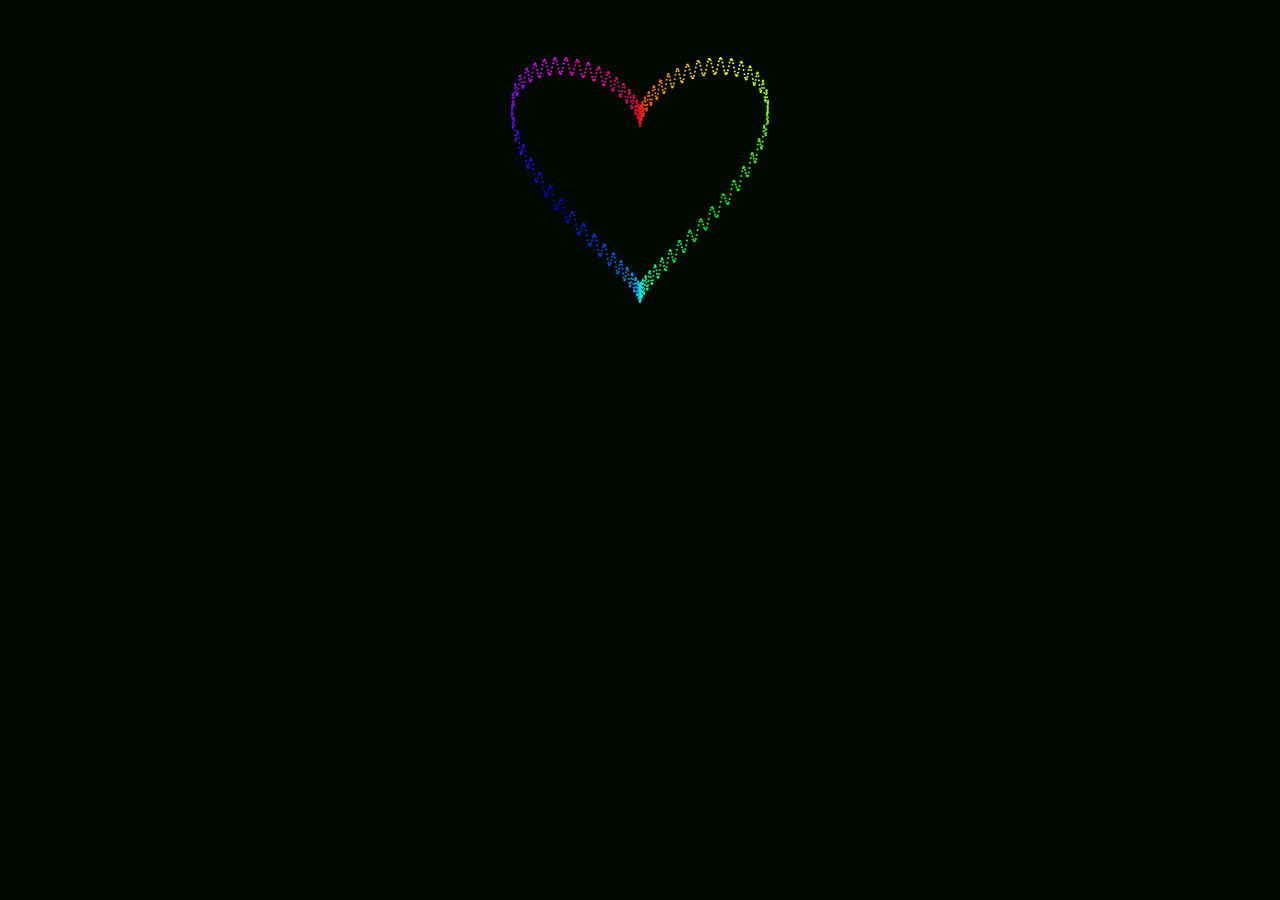
==== index.html @ 78c0427d "Add files via upload" ====
<!DOCTYPE html>
<html lang="en">
<head>
	<meta charset="UTF-8">
	<title>怦然心动</title>
	<style>
	body {
	  	background: #000800;
	}
	canvas {
	  	margin: 0 auto;
	  	display: block;
	}
	</style>
</head>
<body>
	<canvas></canvas>
	<div style="text-align:center;margin:50px 0; font:normal 14px/24px 'MicroSoft YaHei';color:#ffffff">
</body>
<script>
	let canvas = document.querySelector('canvas'),
		speedSelect = document.querySelector('#speed'),
		width = 300,
		height = 300,
		ctx = canvas.getContext('2d'),
		pSystemSize = 1000,
		deform = {a:100, s:0.4, min:-200, max:200, dir:1}; // a=4 is natural if not animated;

	const mcos = Math.cos,
		  msin = Math.sin,
		  mpow = Math.pow,
		  PI180=Math.PI / 180,
		  tau = Math.PI * 2;

	canvas.width = width;
	canvas.height = height;
	ctx.lineWidth = 1;

	const ParticleSystem = function(num){
		this.scalar = 8;
		this.numParticles = num;
		this.allParticles = [];
		this.x = width * .5;
		this.y = height * .5;
		this.generate();
	}
	ParticleSystem.prototype.generate = function(){
		for(let i=0; i<this.numParticles; i++){
			let vo = {};
			vo.degrees = (360 / this.numParticles) * i * PI180;
			vo.parent = this;
			vo.x = width / 2;
			vo.y = height / 2;
			vo.vx = 0;
			vo.vy = 0;
			this.allParticles.push(new Particle(vo));
		}
	}
	ParticleSystem.prototype.update = function(){
		for(let i=0; i<this.allParticles.length; i++){
			this.allParticles[i].update();
		}
	}

	const Particle = function(vo){
		this.degrees = vo.degrees;
		this.parent = vo.parent;
		this.x = vo.x;
		this.y = vo.y;
		this.vx = 0;
		this.vy = 0;
		this.colour = 'hsl(' + (Math.round((this.degrees * (180/Math.PI)))) + ',100%,50%)';
	}
	Particle.prototype.update = function(){
		// http://mathworld.wolfram.com/HeartCurve.html
		this.vx = 16 * mpow(msin(this.degrees), 3) * deform.dir;
		this.vy = ((13 * mcos(this.degrees)) -
				   (6 * mcos(2 * this.degrees)) - // 5
				   (2 * mcos(3 * this.degrees)) -
				   (mcos(deform.a * this.degrees))) * -1;

		// update position
		this.x = this.vx * this.parent.scalar + this.parent.x;
		this.y = this.vy * this.parent.scalar + this.parent.y;
	}

	function update(){
		if(deform.dir === 1){
			if(deform.a > deform.min){
				deform.a -= deform.s;
			}
			else{
				flipDirection();
			}
		}
		else{
			if(deform.a < deform.max){
				deform.a += deform.s;
			}
			else{
				flipDirection();
			}
		}
		system.update();
	}
	function flipDirection(){
		deform.dir *= -1;
	}

	function draw(){
		ctx.clearRect(0, 0, width, height);
		ctx.save();
		for(let i=0; i<system.numParticles; i++){
			let p = system.allParticles[i];
			ctx.fillStyle = p.colour;
			ctx.beginPath();
			ctx.arc(p.x, p.y, 1, 0, tau, false);
			ctx.fill();
		}
		ctx.restore();
	}
	function animate(){
		update();
		draw();
		requestAnimationFrame(animate);
	}
	let system = new ParticleSystem(pSystemSize);
	animate();
</script>
</html>
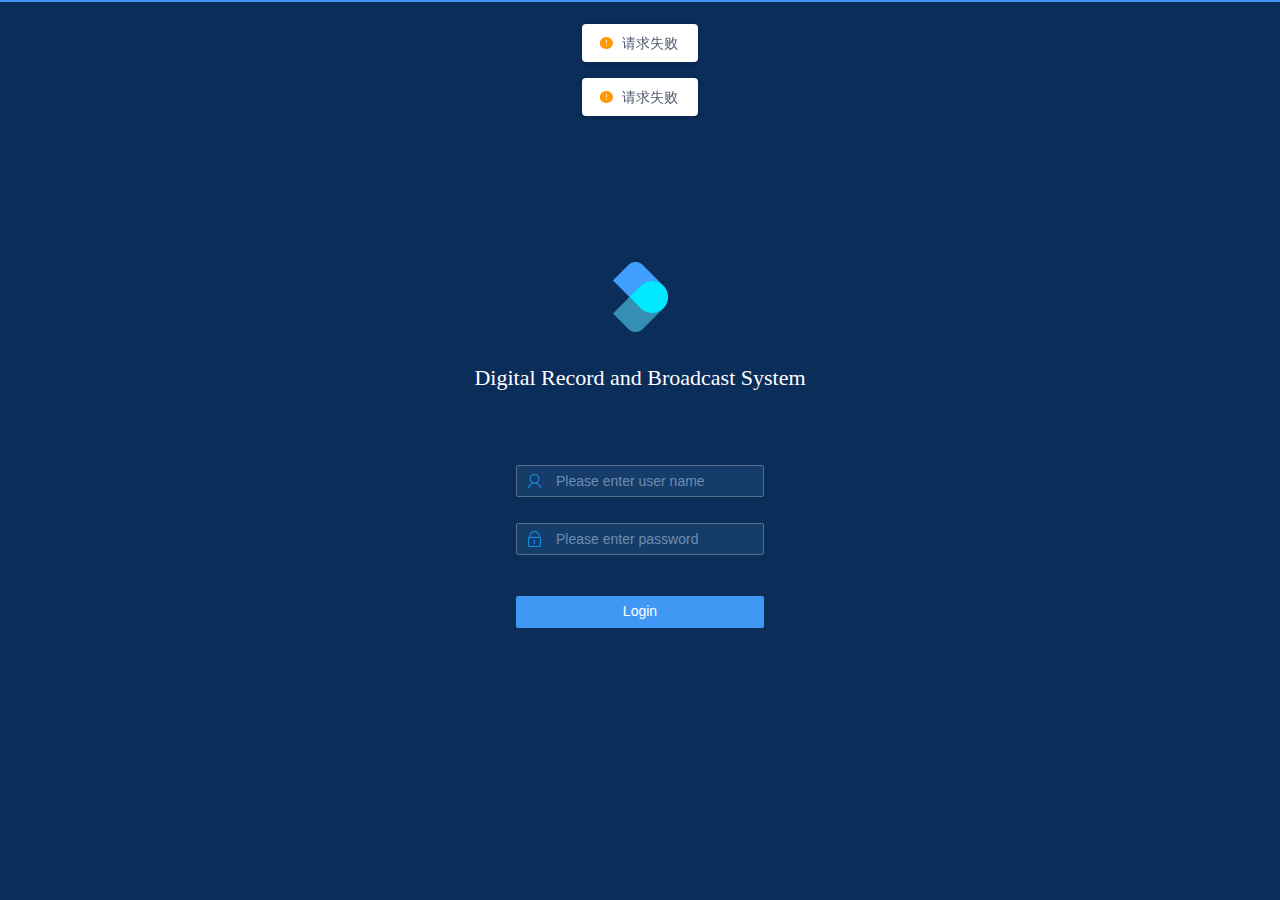
==== commit 0127e728: "first commit" ====
--- a/index.html
+++ b/index.html
@@ -1,130 +1 @@
-<!DOCTYPE html>
-<html lang="en">
-<head>
-	<meta charset="UTF-8">
-	<title>怦然心动</title>
-	<style>
-	body {
-	  	background: #000800;
-	}
-	canvas {
-	  	margin: 0 auto;
-	  	display: block;
-	}
-	</style>
-</head>
-<body>
-	<canvas></canvas>
-	<div style="text-align:center;margin:50px 0; font:normal 14px/24px 'MicroSoft YaHei';color:#ffffff">
-</body>
-<script>
-	let canvas = document.querySelector('canvas'),
-		speedSelect = document.querySelector('#speed'),
-		width = 300,
-		height = 300,
-		ctx = canvas.getContext('2d'),
-		pSystemSize = 1000,
-		deform = {a:100, s:0.4, min:-200, max:200, dir:1}; // a=4 is natural if not animated;
-
-	const mcos = Math.cos,
-		  msin = Math.sin,
-		  mpow = Math.pow,
-		  PI180=Math.PI / 180,
-		  tau = Math.PI * 2;
-
-	canvas.width = width;
-	canvas.height = height;
-	ctx.lineWidth = 1;
-
-	const ParticleSystem = function(num){
-		this.scalar = 8;
-		this.numParticles = num;
-		this.allParticles = [];
-		this.x = width * .5;
-		this.y = height * .5;
-		this.generate();
-	}
-	ParticleSystem.prototype.generate = function(){
-		for(let i=0; i<this.numParticles; i++){
-			let vo = {};
-			vo.degrees = (360 / this.numParticles) * i * PI180;
-			vo.parent = this;
-			vo.x = width / 2;
-			vo.y = height / 2;
-			vo.vx = 0;
-			vo.vy = 0;
-			this.allParticles.push(new Particle(vo));
-		}
-	}
-	ParticleSystem.prototype.update = function(){
-		for(let i=0; i<this.allParticles.length; i++){
-			this.allParticles[i].update();
-		}
-	}
-
-	const Particle = function(vo){
-		this.degrees = vo.degrees;
-		this.parent = vo.parent;
-		this.x = vo.x;
-		this.y = vo.y;
-		this.vx = 0;
-		this.vy = 0;
-		this.colour = 'hsl(' + (Math.round((this.degrees * (180/Math.PI)))) + ',100%,50%)';
-	}
-	Particle.prototype.update = function(){
-		// http://mathworld.wolfram.com/HeartCurve.html
-		this.vx = 16 * mpow(msin(this.degrees), 3) * deform.dir;
-		this.vy = ((13 * mcos(this.degrees)) -
-				   (6 * mcos(2 * this.degrees)) - // 5
-				   (2 * mcos(3 * this.degrees)) -
-				   (mcos(deform.a * this.degrees))) * -1;
-
-		// update position
-		this.x = this.vx * this.parent.scalar + this.parent.x;
-		this.y = this.vy * this.parent.scalar + this.parent.y;
-	}
-
-	function update(){
-		if(deform.dir === 1){
-			if(deform.a > deform.min){
-				deform.a -= deform.s;
-			}
-			else{
-				flipDirection();
-			}
-		}
-		else{
-			if(deform.a < deform.max){
-				deform.a += deform.s;
-			}
-			else{
-				flipDirection();
-			}
-		}
-		system.update();
-	}
-	function flipDirection(){
-		deform.dir *= -1;
-	}
-
-	function draw(){
-		ctx.clearRect(0, 0, width, height);
-		ctx.save();
-		for(let i=0; i<system.numParticles; i++){
-			let p = system.allParticles[i];
-			ctx.fillStyle = p.colour;
-			ctx.beginPath();
-			ctx.arc(p.x, p.y, 1, 0, tau, false);
-			ctx.fill();
-		}
-		ctx.restore();
-	}
-	function animate(){
-		update();
-		draw();
-		requestAnimationFrame(animate);
-	}
-	let system = new ParticleSystem(pSystemSize);
-	animate();
-</script>
-</html>
+<!DOCTYPE html><html lang=en><head><meta charset=utf-8><meta http-equiv=X-UA-Compatible content="IE=edge"><meta name=viewport content="width=device-width,initial-scale=1"><link rel=icon href=/drbs.png><title>数字录播系统</title><script src=../static/qwebchannel.js></script><link href=/css/chunk-0e474c77.aef9839f.css rel=prefetch><link href=/css/chunk-0e75229a.123dc03c.css rel=prefetch><link href=/css/chunk-144fef9a.83309f1f.css rel=prefetch><link href=/css/chunk-15f84882.a72aa4aa.css rel=prefetch><link href=/css/chunk-181e2f0d.c9cc02cf.css rel=prefetch><link href=/css/chunk-1828510c.b9076256.css rel=prefetch><link href=/css/chunk-1a9af9a3.b975aac1.css rel=prefetch><link href=/css/chunk-1f37d1e4.0970e159.css rel=prefetch><link href=/css/chunk-1f4b15f0.290b685b.css rel=prefetch><link href=/css/chunk-227cb4d7.c5ea5986.css rel=prefetch><link href=/css/chunk-23cf876c.64ff4726.css rel=prefetch><link href=/css/chunk-27e6e819.6cab0ee7.css rel=prefetch><link href=/css/chunk-2885acf8.6bfd9b7c.css rel=prefetch><link href=/css/chunk-2d6d952e.e1f31624.css rel=prefetch><link href=/css/chunk-341781e4.e8764e17.css rel=prefetch><link href=/css/chunk-39a4e60c.bc753ede.css rel=prefetch><link href=/css/chunk-40a30a16.c5ea5986.css rel=prefetch><link href=/css/chunk-4373ee3e.9c81ca9b.css rel=prefetch><link href=/css/chunk-4a29065a.25482a66.css rel=prefetch><link href=/css/chunk-4c936d1a.2d8c502f.css rel=prefetch><link href=/css/chunk-4fabfa07.82e5787d.css rel=prefetch><link href=/css/chunk-51394b80.653f027a.css rel=prefetch><link href=/css/chunk-612eccdb.72ae3ba4.css rel=prefetch><link href=/css/chunk-6de1ea77.25482a66.css rel=prefetch><link href=/css/chunk-7adaa2d5.a0fda9e0.css rel=prefetch><link href=/css/chunk-9af9eb46.be38c277.css rel=prefetch><link href=/css/chunk-a416d28c.db90233a.css rel=prefetch><link href=/css/chunk-a962ea1a.cbce747c.css rel=prefetch><link href=/css/chunk-aca9e846.79f4dea0.css rel=prefetch><link href=/css/chunk-f63153a4.95e02fe2.css rel=prefetch><link href=/css/chunk-ffe92fac.7157ed00.css rel=prefetch><link href=/js/chunk-01f2f122.7ef59b96.js rel=prefetch><link href=/js/chunk-04e78688.090dd16e.js rel=prefetch><link href=/js/chunk-0e474c77.33df39ad.js rel=prefetch><link href=/js/chunk-0e75229a.4bbf4fe6.js rel=prefetch><link href=/js/chunk-144fef9a.46f79f3c.js rel=prefetch><link href=/js/chunk-15f84882.5c0b6085.js rel=prefetch><link href=/js/chunk-181e2f0d.6c157487.js rel=prefetch><link href=/js/chunk-1828510c.79a67567.js rel=prefetch><link href=/js/chunk-1a9af9a3.7d5a0e0d.js rel=prefetch><link href=/js/chunk-1f37d1e4.1b96ed57.js rel=prefetch><link href=/js/chunk-1f4b15f0.75f6f04a.js rel=prefetch><link href=/js/chunk-227cb4d7.e719dc4e.js rel=prefetch><link href=/js/chunk-23cf876c.76410ff2.js rel=prefetch><link href=/js/chunk-27e6e819.700b1326.js rel=prefetch><link href=/js/chunk-2885acf8.79009580.js rel=prefetch><link href=/js/chunk-2d0a2e43.3acaa16c.js rel=prefetch><link href=/js/chunk-2d0a4761.73bc5dc8.js rel=prefetch><link href=/js/chunk-2d0a4b04.78d7430a.js rel=prefetch><link href=/js/chunk-2d0b2137.cfb267c5.js rel=prefetch><link href=/js/chunk-2d0baea6.5c176ca9.js rel=prefetch><link href=/js/chunk-2d0bdb16.22a208f2.js rel=prefetch><link href=/js/chunk-2d0c4c64.df2b5301.js rel=prefetch><link href=/js/chunk-2d0d69a4.263dbeed.js rel=prefetch><link href=/js/chunk-2d0da342.b5e3776f.js rel=prefetch><link href=/js/chunk-2d0e9cda.7934086f.js rel=prefetch><link href=/js/chunk-2d0ea112.250307d6.js rel=prefetch><link href=/js/chunk-2d2077c6.fd00b2b3.js rel=prefetch><link href=/js/chunk-2d207e9c.f213ed8b.js rel=prefetch><link href=/js/chunk-2d21024a.a0020f21.js rel=prefetch><link href=/js/chunk-2d21e6eb.d6c3bd9f.js rel=prefetch><link href=/js/chunk-2d21ee90.2d20e121.js rel=prefetch><link href=/js/chunk-2d222976.28b27aa2.js rel=prefetch><link href=/js/chunk-2d6d952e.5f5814ad.js rel=prefetch><link href=/js/chunk-341781e4.50d7a4ff.js rel=prefetch><link href=/js/chunk-39a4e60c.d87bf317.js rel=prefetch><link href=/js/chunk-40a30a16.11ea700a.js rel=prefetch><link href=/js/chunk-435e8588.43d7814f.js rel=prefetch><link href=/js/chunk-4373ee3e.a762d42d.js rel=prefetch><link href=/js/chunk-4a29065a.4bc91c03.js rel=prefetch><link href=/js/chunk-4c936d1a.d670c0d5.js rel=prefetch><link href=/js/chunk-4fabfa07.ea7303b8.js rel=prefetch><link href=/js/chunk-51394b80.9db3018a.js rel=prefetch><link href=/js/chunk-612eccdb.047aea2e.js rel=prefetch><link href=/js/chunk-6de1ea77.2cbb8842.js rel=prefetch><link href=/js/chunk-78251969.854bb9a5.js rel=prefetch><link href=/js/chunk-7acf61ae.8e7c42ea.js rel=prefetch><link href=/js/chunk-7adaa2d5.22056abc.js rel=prefetch><link href=/js/chunk-9af9eb46.3ac60742.js rel=prefetch><link href=/js/chunk-a416d28c.d5ee4638.js rel=prefetch><link href=/js/chunk-a962ea1a.62dfca11.js rel=prefetch><link href=/js/chunk-aca9e846.d4913d3c.js rel=prefetch><link href=/js/chunk-f63153a4.7984af0b.js rel=prefetch><link href=/js/chunk-ffe92fac.5be93f42.js rel=prefetch><link href=/css/app.d04b037f.css rel=preload as=style><link href=/css/chunk-vendors.238a1285.css rel=preload as=style><link href=/js/app.d491c7cd.js rel=preload as=script><link href=/js/chunk-vendors.55b04a2d.js rel=preload as=script><link href=/css/chunk-vendors.238a1285.css rel=stylesheet><link href=/css/app.d04b037f.css rel=stylesheet></head><body><noscript><strong>We're sorry but digital_record doesn't work properly without JavaScript enabled. Please enable it to continue.</strong></noscript><div id=app></div><script src=/js/chunk-vendors.55b04a2d.js></script><script src=/js/app.d491c7cd.js></script></body></html>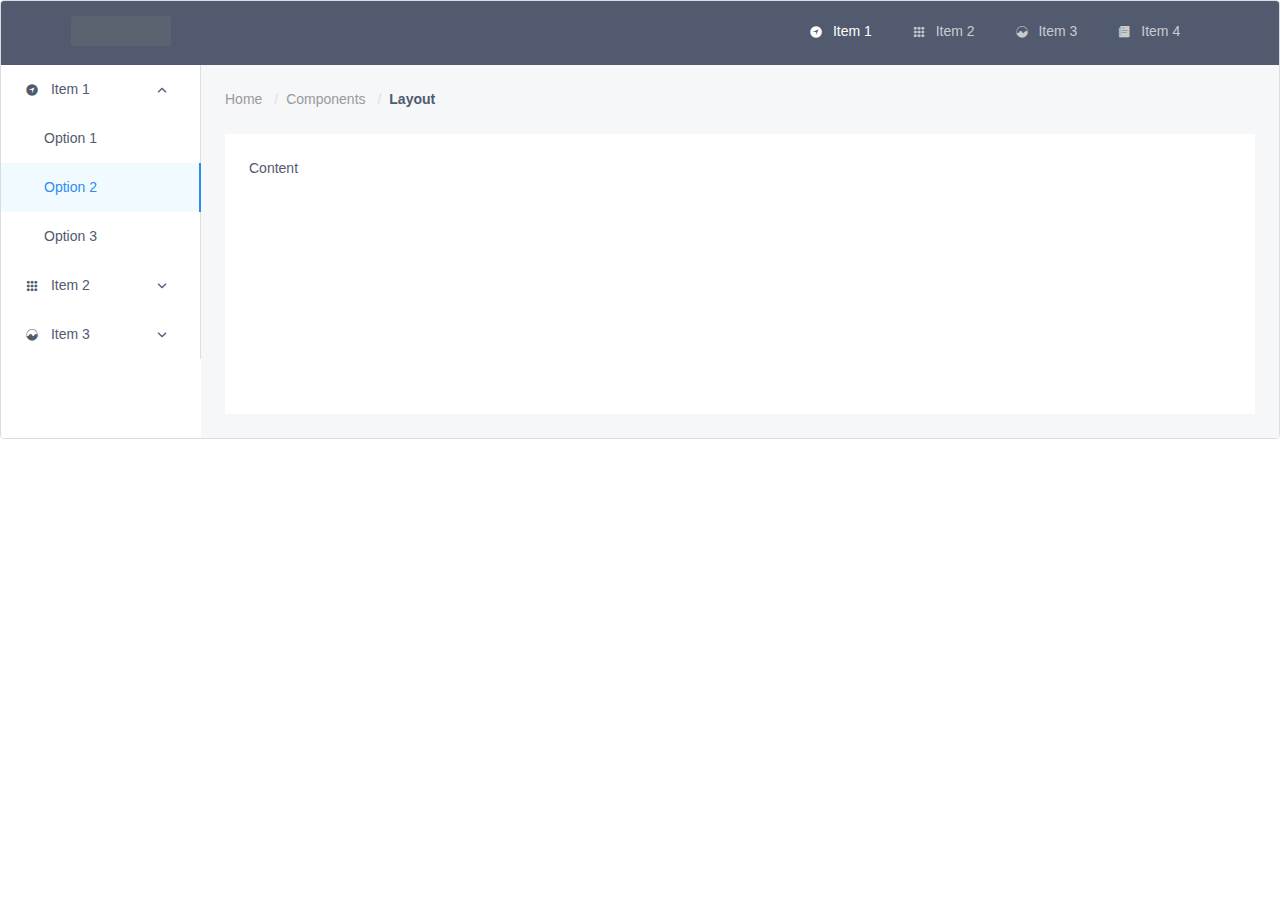
==== commit 2ed3e9ba: "配置路由并添加布局" ====
--- a/index.html
+++ b/index.html
@@ -1 +1 @@
-<!DOCTYPE html><html lang=en><head><meta charset=utf-8><meta http-equiv=X-UA-Compatible content="IE=edge"><meta name=viewport content="width=device-width,initial-scale=1"><link rel=icon href=/drbs.png><title>数字录播系统</title><script src=../static/qwebchannel.js></script><link href=/css/chunk-0e474c77.aef9839f.css rel=prefetch><link href=/css/chunk-0e75229a.123dc03c.css rel=prefetch><link href=/css/chunk-144fef9a.83309f1f.css rel=prefetch><link href=/css/chunk-15f84882.a72aa4aa.css rel=prefetch><link href=/css/chunk-181e2f0d.c9cc02cf.css rel=prefetch><link href=/css/chunk-1828510c.b9076256.css rel=prefetch><link href=/css/chunk-1a9af9a3.b975aac1.css rel=prefetch><link href=/css/chunk-1f37d1e4.0970e159.css rel=prefetch><link href=/css/chunk-1f4b15f0.290b685b.css rel=prefetch><link href=/css/chunk-227cb4d7.c5ea5986.css rel=prefetch><link href=/css/chunk-23cf876c.64ff4726.css rel=prefetch><link href=/css/chunk-27e6e819.6cab0ee7.css rel=prefetch><link href=/css/chunk-2885acf8.6bfd9b7c.css rel=prefetch><link href=/css/chunk-2d6d952e.e1f31624.css rel=prefetch><link href=/css/chunk-341781e4.e8764e17.css rel=prefetch><link href=/css/chunk-39a4e60c.bc753ede.css rel=prefetch><link href=/css/chunk-40a30a16.c5ea5986.css rel=prefetch><link href=/css/chunk-4373ee3e.9c81ca9b.css rel=prefetch><link href=/css/chunk-4a29065a.25482a66.css rel=prefetch><link href=/css/chunk-4c936d1a.2d8c502f.css rel=prefetch><link href=/css/chunk-4fabfa07.82e5787d.css rel=prefetch><link href=/css/chunk-51394b80.653f027a.css rel=prefetch><link href=/css/chunk-612eccdb.72ae3ba4.css rel=prefetch><link href=/css/chunk-6de1ea77.25482a66.css rel=prefetch><link href=/css/chunk-7adaa2d5.a0fda9e0.css rel=prefetch><link href=/css/chunk-9af9eb46.be38c277.css rel=prefetch><link href=/css/chunk-a416d28c.db90233a.css rel=prefetch><link href=/css/chunk-a962ea1a.cbce747c.css rel=prefetch><link href=/css/chunk-aca9e846.79f4dea0.css rel=prefetch><link href=/css/chunk-f63153a4.95e02fe2.css rel=prefetch><link href=/css/chunk-ffe92fac.7157ed00.css rel=prefetch><link href=/js/chunk-01f2f122.7ef59b96.js rel=prefetch><link href=/js/chunk-04e78688.090dd16e.js rel=prefetch><link href=/js/chunk-0e474c77.33df39ad.js rel=prefetch><link href=/js/chunk-0e75229a.4bbf4fe6.js rel=prefetch><link href=/js/chunk-144fef9a.46f79f3c.js rel=prefetch><link href=/js/chunk-15f84882.5c0b6085.js rel=prefetch><link href=/js/chunk-181e2f0d.6c157487.js rel=prefetch><link href=/js/chunk-1828510c.79a67567.js rel=prefetch><link href=/js/chunk-1a9af9a3.7d5a0e0d.js rel=prefetch><link href=/js/chunk-1f37d1e4.1b96ed57.js rel=prefetch><link href=/js/chunk-1f4b15f0.75f6f04a.js rel=prefetch><link href=/js/chunk-227cb4d7.e719dc4e.js rel=prefetch><link href=/js/chunk-23cf876c.76410ff2.js rel=prefetch><link href=/js/chunk-27e6e819.700b1326.js rel=prefetch><link href=/js/chunk-2885acf8.79009580.js rel=prefetch><link href=/js/chunk-2d0a2e43.3acaa16c.js rel=prefetch><link href=/js/chunk-2d0a4761.73bc5dc8.js rel=prefetch><link href=/js/chunk-2d0a4b04.78d7430a.js rel=prefetch><link href=/js/chunk-2d0b2137.cfb267c5.js rel=prefetch><link href=/js/chunk-2d0baea6.5c176ca9.js rel=prefetch><link href=/js/chunk-2d0bdb16.22a208f2.js rel=prefetch><link href=/js/chunk-2d0c4c64.df2b5301.js rel=prefetch><link href=/js/chunk-2d0d69a4.263dbeed.js rel=prefetch><link href=/js/chunk-2d0da342.b5e3776f.js rel=prefetch><link href=/js/chunk-2d0e9cda.7934086f.js rel=prefetch><link href=/js/chunk-2d0ea112.250307d6.js rel=prefetch><link href=/js/chunk-2d2077c6.fd00b2b3.js rel=prefetch><link href=/js/chunk-2d207e9c.f213ed8b.js rel=prefetch><link href=/js/chunk-2d21024a.a0020f21.js rel=prefetch><link href=/js/chunk-2d21e6eb.d6c3bd9f.js rel=prefetch><link href=/js/chunk-2d21ee90.2d20e121.js rel=prefetch><link href=/js/chunk-2d222976.28b27aa2.js rel=prefetch><link href=/js/chunk-2d6d952e.5f5814ad.js rel=prefetch><link href=/js/chunk-341781e4.50d7a4ff.js rel=prefetch><link href=/js/chunk-39a4e60c.d87bf317.js rel=prefetch><link href=/js/chunk-40a30a16.11ea700a.js rel=prefetch><link href=/js/chunk-435e8588.43d7814f.js rel=prefetch><link href=/js/chunk-4373ee3e.a762d42d.js rel=prefetch><link href=/js/chunk-4a29065a.4bc91c03.js rel=prefetch><link href=/js/chunk-4c936d1a.d670c0d5.js rel=prefetch><link href=/js/chunk-4fabfa07.ea7303b8.js rel=prefetch><link href=/js/chunk-51394b80.9db3018a.js rel=prefetch><link href=/js/chunk-612eccdb.047aea2e.js rel=prefetch><link href=/js/chunk-6de1ea77.2cbb8842.js rel=prefetch><link href=/js/chunk-78251969.854bb9a5.js rel=prefetch><link href=/js/chunk-7acf61ae.8e7c42ea.js rel=prefetch><link href=/js/chunk-7adaa2d5.22056abc.js rel=prefetch><link href=/js/chunk-9af9eb46.3ac60742.js rel=prefetch><link href=/js/chunk-a416d28c.d5ee4638.js rel=prefetch><link href=/js/chunk-a962ea1a.62dfca11.js rel=prefetch><link href=/js/chunk-aca9e846.d4913d3c.js rel=prefetch><link href=/js/chunk-f63153a4.7984af0b.js rel=prefetch><link href=/js/chunk-ffe92fac.5be93f42.js rel=prefetch><link href=/css/app.d04b037f.css rel=preload as=style><link href=/css/chunk-vendors.238a1285.css rel=preload as=style><link href=/js/app.d491c7cd.js rel=preload as=script><link href=/js/chunk-vendors.55b04a2d.js rel=preload as=script><link href=/css/chunk-vendors.238a1285.css rel=stylesheet><link href=/css/app.d04b037f.css rel=stylesheet></head><body><noscript><strong>We're sorry but digital_record doesn't work properly without JavaScript enabled. Please enable it to continue.</strong></noscript><div id=app></div><script src=/js/chunk-vendors.55b04a2d.js></script><script src=/js/app.d491c7cd.js></script></body></html>+<!DOCTYPE html><html lang="en"><head><meta charset="utf-8"><meta http-equiv="X-UA-Compatible" content="IE=edge"><meta name="viewport" content="width=device-width,initial-scale=1"><link rel="icon" href="/favicon.ico"><title>vue-demo</title><link href="/js/chunk-2d0d7bec.560ee29b.js" rel="prefetch"><link href="/css/app.bc54cdb0.css" rel="preload" as="style"><link href="/css/chunk-vendors.1e73e159.css" rel="preload" as="style"><link href="/js/app.da86a143.js" rel="preload" as="script"><link href="/js/chunk-vendors.be4619c7.js" rel="preload" as="script"><link href="/css/chunk-vendors.1e73e159.css" rel="stylesheet"><link href="/css/app.bc54cdb0.css" rel="stylesheet"></head><body><noscript><strong>We're sorry but vue-demo doesn't work properly without JavaScript enabled. Please enable it to continue.</strong></noscript><div id="app"></div><script src="/js/chunk-vendors.be4619c7.js"></script><script src="/js/app.da86a143.js"></script></body></html>--- a/css/app.bc54cdb0.css
+++ b/css/app.bc54cdb0.css
@@ -0,0 +1 @@
+#app{width:100%;height:100%;margin:0 auto}.layout{border:1px solid #d7dde4;background:#f5f7f9;position:relative;border-radius:4px;overflow:hidden}.layout-logo{width:100px;height:30px;background:#5b6270;border-radius:3px;float:left;position:relative;top:15px;left:20px}.layout-nav{width:420px;margin:0 auto;margin-right:20px}--- a/css/chunk-vendors.1e73e159.css
+++ b/css/chunk-vendors.1e73e159.css
@@ -0,0 +1 @@
+.ivu-load-loop{animation:ani-load-loop 1s linear infinite}@keyframes ani-load-loop{0%{transform:rotate(0)}50%{transform:rotate(180deg)}to{transform:rotate(1turn)}}.input-group-error-append,.input-group-error-prepend{background-color:#fff;border:1px solid #ed4014}.input-group-error-append .ivu-select-selection,.input-group-error-prepend .ivu-select-selection{background-color:inherit;border:1px solid transparent}.input-group-error-prepend{border-right:0}.input-group-error-append{border-left:0}/*! normalize.css v5.0.0 | MIT License | github.com/necolas/normalize.css */html{font-family:sans-serif;line-height:1.15;-ms-text-size-adjust:100%;-webkit-text-size-adjust:100%}body{margin:0}article,aside,footer,header,nav,section{display:block}h1{font-size:2em;margin:.67em 0}figcaption,figure,main{display:block}figure{margin:1em 40px}hr{box-sizing:content-box;height:0;overflow:visible}pre{font-family:monospace,monospace;font-size:1em}a{background-color:transparent;-webkit-text-decoration-skip:objects}a:active,a:hover{outline-width:0}abbr[title]{border-bottom:none;text-decoration:underline;-webkit-text-decoration:underline dotted;text-decoration:underline dotted}b,strong{font-weight:inherit;font-weight:bolder}code,kbd,samp{font-family:monospace,monospace;font-size:1em}dfn{font-style:italic}mark{background-color:#ff0;color:#000}small{font-size:80%}sub,sup{font-size:75%;line-height:0;position:relative;vertical-align:baseline}sub{bottom:-.25em}sup{top:-.5em}audio,video{display:inline-block}audio:not([controls]){display:none;height:0}img{border-style:none}svg:not(:root){overflow:hidden}button,input,optgroup,select,textarea{font-family:sans-serif;font-size:100%;line-height:1.15;margin:0}button,input{overflow:visible}button,select{text-transform:none}[type=reset],[type=submit],button,html [type=button]{-webkit-appearance:button}[type=button]::-moz-focus-inner,[type=reset]::-moz-focus-inner,[type=submit]::-moz-focus-inner,button::-moz-focus-inner{border-style:none;padding:0}[type=button]:-moz-focusring,[type=reset]:-moz-focusring,[type=submit]:-moz-focusring,button:-moz-focusring{outline:1px dotted ButtonText}fieldset{border:1px solid silver;margin:0 2px;padding:.35em .625em .75em}legend{box-sizing:border-box;color:inherit;display:table;max-width:100%;padding:0;white-space:normal}progress{display:inline-block;vertical-align:baseline}textarea{overflow:auto;resize:vertical}[type=checkbox],[type=radio]{box-sizing:border-box;padding:0}[type=number]::-webkit-inner-spin-button,[type=number]::-webkit-outer-spin-button{height:auto}[type=search]{-webkit-appearance:textfield;outline-offset:-2px}[type=search]::-webkit-search-cancel-button,[type=search]::-webkit-search-decoration{-webkit-appearance:none}::-webkit-file-upload-button{-webkit-appearance:button;font:inherit}details,menu{display:block}summary{display:list-item}canvas{display:inline-block}[hidden],template{display:none}*{-webkit-tap-highlight-color:transparent}*,:after,:before{box-sizing:border-box}body{font-family:Helvetica Neue,Helvetica,PingFang SC,Hiragino Sans GB,Microsoft YaHei,微软雅黑,Arial,sans-serif;font-size:14px;line-height:1.5;color:#515a6e;background-color:#fff;-webkit-font-smoothing:antialiased;-moz-osx-font-smoothing:grayscale}article,aside,blockquote,body,button,dd,details,div,dl,dt,fieldset,figcaption,figure,footer,form,h1,h2,h3,h4,h5,h6,header,hgroup,hr,input,legend,li,menu,nav,ol,p,section,td,textarea,th,ul{margin:0;padding:0}button,input,select,textarea{font-family:inherit;font-size:inherit;line-height:inherit}input::-ms-clear,input::-ms-reveal{display:none}a{color:#2d8cf0;background:0 0;text-decoration:none;outline:0;cursor:pointer;transition:color .2s ease}a:hover{color:#57a3f3}a:active{color:#2b85e4}a:active,a:hover{outline:0;text-decoration:none}a[disabled]{color:#ccc;cursor:not-allowed;pointer-events:none}code,kbd,pre,samp{font-family:Consolas,Menlo,Courier,monospace}@font-face{font-family:Ionicons;src:url(../fonts/ionicons.143146fa.woff2) format("woff2"),url(../fonts/ionicons.99ac3308.woff) format("woff"),url(../fonts/ionicons.d535a25a.ttf) format("truetype"),url(../img/ionicons.a2c4a261.svg#Ionicons) format("svg");font-weight:400;font-style:normal}.ivu-icon{display:inline-block;font-family:Ionicons;speak:none;font-style:normal;font-weight:400;font-variant:normal;text-transform:none;text-rendering:optimizeLegibility;line-height:1;-webkit-font-smoothing:antialiased;-moz-osx-font-smoothing:grayscale;vertical-align:-.125em;text-align:center}.ivu-icon-ios-add-circle-outline:before{content:"\f100"}.ivu-icon-ios-add-circle:before{content:"\f101"}.ivu-icon-ios-add:before{content:"\f102"}.ivu-icon-ios-alarm-outline:before{content:"\f103"}.ivu-icon-ios-alarm:before{content:"\f104"}.ivu-icon-ios-albums-outline:before{content:"\f105"}.ivu-icon-ios-albums:before{content:"\f106"}.ivu-icon-ios-alert-outline:before{content:"\f107"}.ivu-icon-ios-alert:before{content:"\f108"}.ivu-icon-ios-american-football-outline:before{content:"\f109"}.ivu-icon-ios-american-football:before{content:"\f10a"}.ivu-icon-ios-analytics-outline:before{content:"\f10b"}.ivu-icon-ios-analytics:before{content:"\f10c"}.ivu-icon-ios-aperture-outline:before{content:"\f10d"}.ivu-icon-ios-aperture:before{content:"\f10e"}.ivu-icon-ios-apps-outline:before{content:"\f10f"}.ivu-icon-ios-apps:before{content:"\f110"}.ivu-icon-ios-appstore-outline:before{content:"\f111"}.ivu-icon-ios-appstore:before{content:"\f112"}.ivu-icon-ios-archive-outline:before{content:"\f113"}.ivu-icon-ios-archive:before{content:"\f114"}.ivu-icon-ios-arrow-back:before{content:"\f115"}.ivu-icon-ios-arrow-down:before{content:"\f116"}.ivu-icon-ios-arrow-dropdown-circle:before{content:"\f117"}.ivu-icon-ios-arrow-dropdown:before{content:"\f118"}.ivu-icon-ios-arrow-dropleft-circle:before{content:"\f119"}.ivu-icon-ios-arrow-dropleft:before{content:"\f11a"}.ivu-icon-ios-arrow-dropright-circle:before{content:"\f11b"}.ivu-icon-ios-arrow-dropright:before{content:"\f11c"}.ivu-icon-ios-arrow-dropup-circle:before{content:"\f11d"}.ivu-icon-ios-arrow-dropup:before{content:"\f11e"}.ivu-icon-ios-arrow-forward:before{content:"\f11f"}.ivu-icon-ios-arrow-round-back:before{content:"\f120"}.ivu-icon-ios-arrow-round-down:before{content:"\f121"}.ivu-icon-ios-arrow-round-forward:before{content:"\f122"}.ivu-icon-ios-arrow-round-up:before{content:"\f123"}.ivu-icon-ios-arrow-up:before{content:"\f124"}.ivu-icon-ios-at-outline:before{content:"\f125"}.ivu-icon-ios-at:before{content:"\f126"}.ivu-icon-ios-attach:before{content:"\f127"}.ivu-icon-ios-backspace-outline:before{content:"\f128"}.ivu-icon-ios-backspace:before{content:"\f129"}.ivu-icon-ios-barcode-outline:before{content:"\f12a"}.ivu-icon-ios-barcode:before{content:"\f12b"}.ivu-icon-ios-baseball-outline:before{content:"\f12c"}.ivu-icon-ios-baseball:before{content:"\f12d"}.ivu-icon-ios-basket-outline:before{content:"\f12e"}.ivu-icon-ios-basket:before{content:"\f12f"}.ivu-icon-ios-basketball-outline:before{content:"\f130"}.ivu-icon-ios-basketball:before{content:"\f131"}.ivu-icon-ios-battery-charging:before{content:"\f132"}.ivu-icon-ios-battery-dead:before{content:"\f133"}.ivu-icon-ios-battery-full:before{content:"\f134"}.ivu-icon-ios-beaker-outline:before{content:"\f135"}.ivu-icon-ios-beaker:before{content:"\f136"}.ivu-icon-ios-beer-outline:before{content:"\f137"}.ivu-icon-ios-beer:before{content:"\f138"}.ivu-icon-ios-bicycle:before{content:"\f139"}.ivu-icon-ios-bluetooth:before{content:"\f13a"}.ivu-icon-ios-boat-outline:before{content:"\f13b"}.ivu-icon-ios-boat:before{content:"\f13c"}.ivu-icon-ios-body-outline:before{content:"\f13d"}.ivu-icon-ios-body:before{content:"\f13e"}.ivu-icon-ios-bonfire-outline:before{content:"\f13f"}.ivu-icon-ios-bonfire:before{content:"\f140"}.ivu-icon-ios-book-outline:before{content:"\f141"}.ivu-icon-ios-book:before{content:"\f142"}.ivu-icon-ios-bookmark-outline:before{content:"\f143"}.ivu-icon-ios-bookmark:before{content:"\f144"}.ivu-icon-ios-bookmarks-outline:before{content:"\f145"}.ivu-icon-ios-bookmarks:before{content:"\f146"}.ivu-icon-ios-bowtie-outline:before{content:"\f147"}.ivu-icon-ios-bowtie:before{content:"\f148"}.ivu-icon-ios-briefcase-outline:before{content:"\f149"}.ivu-icon-ios-briefcase:before{content:"\f14a"}.ivu-icon-ios-browsers-outline:before{content:"\f14b"}.ivu-icon-ios-browsers:before{content:"\f14c"}.ivu-icon-ios-brush-outline:before{content:"\f14d"}.ivu-icon-ios-brush:before{content:"\f14e"}.ivu-icon-ios-bug-outline:before{content:"\f14f"}.ivu-icon-ios-bug:before{content:"\f150"}.ivu-icon-ios-build-outline:before{content:"\f151"}.ivu-icon-ios-build:before{content:"\f152"}.ivu-icon-ios-bulb-outline:before{content:"\f153"}.ivu-icon-ios-bulb:before{content:"\f154"}.ivu-icon-ios-bus-outline:before{content:"\f155"}.ivu-icon-ios-bus:before{content:"\f156"}.ivu-icon-ios-cafe-outline:before{content:"\f157"}.ivu-icon-ios-cafe:before{content:"\f158"}.ivu-icon-ios-calculator-outline:before{content:"\f159"}.ivu-icon-ios-calculator:before{content:"\f15a"}.ivu-icon-ios-calendar-outline:before{content:"\f15b"}.ivu-icon-ios-calendar:before{content:"\f15c"}.ivu-icon-ios-call-outline:before{content:"\f15d"}.ivu-icon-ios-call:before{content:"\f15e"}.ivu-icon-ios-camera-outline:before{content:"\f15f"}.ivu-icon-ios-camera:before{content:"\f160"}.ivu-icon-ios-car-outline:before{content:"\f161"}.ivu-icon-ios-car:before{content:"\f162"}.ivu-icon-ios-card-outline:before{content:"\f163"}.ivu-icon-ios-card:before{content:"\f164"}.ivu-icon-ios-cart-outline:before{content:"\f165"}.ivu-icon-ios-cart:before{content:"\f166"}.ivu-icon-ios-cash-outline:before{content:"\f167"}.ivu-icon-ios-cash:before{content:"\f168"}.ivu-icon-ios-chatboxes-outline:before{content:"\f169"}.ivu-icon-ios-chatboxes:before{content:"\f16a"}.ivu-icon-ios-chatbubbles-outline:before{content:"\f16b"}.ivu-icon-ios-chatbubbles:before{content:"\f16c"}.ivu-icon-ios-checkbox-outline:before{content:"\f16d"}.ivu-icon-ios-checkbox:before{content:"\f16e"}.ivu-icon-ios-checkmark-circle-outline:before{content:"\f16f"}.ivu-icon-ios-checkmark-circle:before{content:"\f170"}.ivu-icon-ios-checkmark:before{content:"\f171"}.ivu-icon-ios-clipboard-outline:before{content:"\f172"}.ivu-icon-ios-clipboard:before{content:"\f173"}.ivu-icon-ios-clock-outline:before{content:"\f174"}.ivu-icon-ios-clock:before{content:"\f175"}.ivu-icon-ios-close-circle-outline:before{content:"\f176"}.ivu-icon-ios-close-circle:before{content:"\f177"}.ivu-icon-ios-close:before{content:"\f178"}.ivu-icon-ios-closed-captioning-outline:before{content:"\f179"}.ivu-icon-ios-closed-captioning:before{content:"\f17a"}.ivu-icon-ios-cloud-circle-outline:before{content:"\f17b"}.ivu-icon-ios-cloud-circle:before{content:"\f17c"}.ivu-icon-ios-cloud-done-outline:before{content:"\f17d"}.ivu-icon-ios-cloud-done:before{content:"\f17e"}.ivu-icon-ios-cloud-download-outline:before{content:"\f17f"}.ivu-icon-ios-cloud-download:before{content:"\f180"}.ivu-icon-ios-cloud-outline:before{content:"\f181"}.ivu-icon-ios-cloud-upload-outline:before{content:"\f182"}.ivu-icon-ios-cloud-upload:before{content:"\f183"}.ivu-icon-ios-cloud:before{content:"\f184"}.ivu-icon-ios-cloudy-night-outline:before{content:"\f185"}.ivu-icon-ios-cloudy-night:before{content:"\f186"}.ivu-icon-ios-cloudy-outline:before{content:"\f187"}.ivu-icon-ios-cloudy:before{content:"\f188"}.ivu-icon-ios-code-download:before{content:"\f189"}.ivu-icon-ios-code-working:before{content:"\f18a"}.ivu-icon-ios-code:before{content:"\f18b"}.ivu-icon-ios-cog-outline:before{content:"\f18c"}.ivu-icon-ios-cog:before{content:"\f18d"}.ivu-icon-ios-color-fill-outline:before{content:"\f18e"}.ivu-icon-ios-color-fill:before{content:"\f18f"}.ivu-icon-ios-color-filter-outline:before{content:"\f190"}.ivu-icon-ios-color-filter:before{content:"\f191"}.ivu-icon-ios-color-palette-outline:before{content:"\f192"}.ivu-icon-ios-color-palette:before{content:"\f193"}.ivu-icon-ios-color-wand-outline:before{content:"\f194"}.ivu-icon-ios-color-wand:before{content:"\f195"}.ivu-icon-ios-compass-outline:before{content:"\f196"}.ivu-icon-ios-compass:before{content:"\f197"}.ivu-icon-ios-construct-outline:before{content:"\f198"}.ivu-icon-ios-construct:before{content:"\f199"}.ivu-icon-ios-contact-outline:before{content:"\f19a"}.ivu-icon-ios-contact:before{content:"\f19b"}.ivu-icon-ios-contacts-outline:before{content:"\f19c"}.ivu-icon-ios-contacts:before{content:"\f19d"}.ivu-icon-ios-contract:before{content:"\f19e"}.ivu-icon-ios-contrast:before{content:"\f19f"}.ivu-icon-ios-copy-outline:before{content:"\f1a0"}.ivu-icon-ios-copy:before{content:"\f1a1"}.ivu-icon-ios-create-outline:before{content:"\f1a2"}.ivu-icon-ios-create:before{content:"\f1a3"}.ivu-icon-ios-crop-outline:before{content:"\f1a4"}.ivu-icon-ios-crop:before{content:"\f1a5"}.ivu-icon-ios-cube-outline:before{content:"\f1a6"}.ivu-icon-ios-cube:before{content:"\f1a7"}.ivu-icon-ios-cut-outline:before{content:"\f1a8"}.ivu-icon-ios-cut:before{content:"\f1a9"}.ivu-icon-ios-desktop-outline:before{content:"\f1aa"}.ivu-icon-ios-desktop:before{content:"\f1ab"}.ivu-icon-ios-disc-outline:before{content:"\f1ac"}.ivu-icon-ios-disc:before{content:"\f1ad"}.ivu-icon-ios-document-outline:before{content:"\f1ae"}.ivu-icon-ios-document:before{content:"\f1af"}.ivu-icon-ios-done-all:before{content:"\f1b0"}.ivu-icon-ios-download-outline:before{content:"\f1b1"}.ivu-icon-ios-download:before{content:"\f1b2"}.ivu-icon-ios-easel-outline:before{content:"\f1b3"}.ivu-icon-ios-easel:before{content:"\f1b4"}.ivu-icon-ios-egg-outline:before{content:"\f1b5"}.ivu-icon-ios-egg:before{content:"\f1b6"}.ivu-icon-ios-exit-outline:before{content:"\f1b7"}.ivu-icon-ios-exit:before{content:"\f1b8"}.ivu-icon-ios-expand:before{content:"\f1b9"}.ivu-icon-ios-eye-off-outline:before{content:"\f1ba"}.ivu-icon-ios-eye-off:before{content:"\f1bb"}.ivu-icon-ios-eye-outline:before{content:"\f1bc"}.ivu-icon-ios-eye:before{content:"\f1bd"}.ivu-icon-ios-fastforward-outline:before{content:"\f1be"}.ivu-icon-ios-fastforward:before{content:"\f1bf"}.ivu-icon-ios-female:before{content:"\f1c0"}.ivu-icon-ios-filing-outline:before{content:"\f1c1"}.ivu-icon-ios-filing:before{content:"\f1c2"}.ivu-icon-ios-film-outline:before{content:"\f1c3"}.ivu-icon-ios-film:before{content:"\f1c4"}.ivu-icon-ios-finger-print:before{content:"\f1c5"}.ivu-icon-ios-flag-outline:before{content:"\f1c6"}.ivu-icon-ios-flag:before{content:"\f1c7"}.ivu-icon-ios-flame-outline:before{content:"\f1c8"}.ivu-icon-ios-flame:before{content:"\f1c9"}.ivu-icon-ios-flash-outline:before{content:"\f1ca"}.ivu-icon-ios-flash:before{content:"\f1cb"}.ivu-icon-ios-flask-outline:before{content:"\f1cc"}.ivu-icon-ios-flask:before{content:"\f1cd"}.ivu-icon-ios-flower-outline:before{content:"\f1ce"}.ivu-icon-ios-flower:before{content:"\f1cf"}.ivu-icon-ios-folder-open-outline:before{content:"\f1d0"}.ivu-icon-ios-folder-open:before{content:"\f1d1"}.ivu-icon-ios-folder-outline:before{content:"\f1d2"}.ivu-icon-ios-folder:before{content:"\f1d3"}.ivu-icon-ios-football-outline:before{content:"\f1d4"}.ivu-icon-ios-football:before{content:"\f1d5"}.ivu-icon-ios-funnel-outline:before{content:"\f1d6"}.ivu-icon-ios-funnel:before{content:"\f1d7"}.ivu-icon-ios-game-controller-a-outline:before{content:"\f1d8"}.ivu-icon-ios-game-controller-a:before{content:"\f1d9"}.ivu-icon-ios-game-controller-b-outline:before{content:"\f1da"}.ivu-icon-ios-game-controller-b:before{content:"\f1db"}.ivu-icon-ios-git-branch:before{content:"\f1dc"}.ivu-icon-ios-git-commit:before{content:"\f1dd"}.ivu-icon-ios-git-compare:before{content:"\f1de"}.ivu-icon-ios-git-merge:before{content:"\f1df"}.ivu-icon-ios-git-network:before{content:"\f1e0"}.ivu-icon-ios-git-pull-request:before{content:"\f1e1"}.ivu-icon-ios-glasses-outline:before{content:"\f1e2"}.ivu-icon-ios-glasses:before{content:"\f1e3"}.ivu-icon-ios-globe-outline:before{content:"\f1e4"}.ivu-icon-ios-globe:before{content:"\f1e5"}.ivu-icon-ios-grid-outline:before{content:"\f1e6"}.ivu-icon-ios-grid:before{content:"\f1e7"}.ivu-icon-ios-hammer-outline:before{content:"\f1e8"}.ivu-icon-ios-hammer:before{content:"\f1e9"}.ivu-icon-ios-hand-outline:before{content:"\f1ea"}.ivu-icon-ios-hand:before{content:"\f1eb"}.ivu-icon-ios-happy-outline:before{content:"\f1ec"}.ivu-icon-ios-happy:before{content:"\f1ed"}.ivu-icon-ios-headset-outline:before{content:"\f1ee"}.ivu-icon-ios-headset:before{content:"\f1ef"}.ivu-icon-ios-heart-outline:before{content:"\f1f0"}.ivu-icon-ios-heart:before{content:"\f1f1"}.ivu-icon-ios-help-buoy-outline:before{content:"\f1f2"}.ivu-icon-ios-help-buoy:before{content:"\f1f3"}.ivu-icon-ios-help-circle-outline:before{content:"\f1f4"}.ivu-icon-ios-help-circle:before{content:"\f1f5"}.ivu-icon-ios-help:before{content:"\f1f6"}.ivu-icon-ios-home-outline:before{content:"\f1f7"}.ivu-icon-ios-home:before{content:"\f1f8"}.ivu-icon-ios-ice-cream-outline:before{content:"\f1f9"}.ivu-icon-ios-ice-cream:before{content:"\f1fa"}.ivu-icon-ios-image-outline:before{content:"\f1fb"}.ivu-icon-ios-image:before{content:"\f1fc"}.ivu-icon-ios-images-outline:before{content:"\f1fd"}.ivu-icon-ios-images:before{content:"\f1fe"}.ivu-icon-ios-infinite-outline:before{content:"\f1ff"}.ivu-icon-ios-infinite:before{content:"\f200"}.ivu-icon-ios-information-circle-outline:before{content:"\f201"}.ivu-icon-ios-information-circle:before{content:"\f202"}.ivu-icon-ios-information:before{content:"\f203"}.ivu-icon-ios-ionic-outline:before{content:"\f204"}.ivu-icon-ios-ionic:before{content:"\f205"}.ivu-icon-ios-ionitron-outline:before{content:"\f206"}.ivu-icon-ios-ionitron:before{content:"\f207"}.ivu-icon-ios-jet-outline:before{content:"\f208"}.ivu-icon-ios-jet:before{content:"\f209"}.ivu-icon-ios-key-outline:before{content:"\f20a"}.ivu-icon-ios-key:before{content:"\f20b"}.ivu-icon-ios-keypad-outline:before{content:"\f20c"}.ivu-icon-ios-keypad:before{content:"\f20d"}.ivu-icon-ios-laptop:before{content:"\f20e"}.ivu-icon-ios-leaf-outline:before{content:"\f20f"}.ivu-icon-ios-leaf:before{content:"\f210"}.ivu-icon-ios-link-outline:before{content:"\f211"}.ivu-icon-ios-link:before{content:"\f212"}.ivu-icon-ios-list-box-outline:before{content:"\f213"}.ivu-icon-ios-list-box:before{content:"\f214"}.ivu-icon-ios-list:before{content:"\f215"}.ivu-icon-ios-locate-outline:before{content:"\f216"}.ivu-icon-ios-locate:before{content:"\f217"}.ivu-icon-ios-lock-outline:before{content:"\f218"}.ivu-icon-ios-lock:before{content:"\f219"}.ivu-icon-ios-log-in:before{content:"\f21a"}.ivu-icon-ios-log-out:before{content:"\f21b"}.ivu-icon-ios-magnet-outline:before{content:"\f21c"}.ivu-icon-ios-magnet:before{content:"\f21d"}.ivu-icon-ios-mail-open-outline:before{content:"\f21e"}.ivu-icon-ios-mail-open:before{content:"\f21f"}.ivu-icon-ios-mail-outline:before{content:"\f220"}.ivu-icon-ios-mail:before{content:"\f221"}.ivu-icon-ios-male:before{content:"\f222"}.ivu-icon-ios-man-outline:before{content:"\f223"}.ivu-icon-ios-man:before{content:"\f224"}.ivu-icon-ios-map-outline:before{content:"\f225"}.ivu-icon-ios-map:before{content:"\f226"}.ivu-icon-ios-medal-outline:before{content:"\f227"}.ivu-icon-ios-medal:before{content:"\f228"}.ivu-icon-ios-medical-outline:before{content:"\f229"}.ivu-icon-ios-medical:before{content:"\f22a"}.ivu-icon-ios-medkit-outline:before{content:"\f22b"}.ivu-icon-ios-medkit:before{content:"\f22c"}.ivu-icon-ios-megaphone-outline:before{content:"\f22d"}.ivu-icon-ios-megaphone:before{content:"\f22e"}.ivu-icon-ios-menu-outline:before{content:"\f22f"}.ivu-icon-ios-menu:before{content:"\f230"}.ivu-icon-ios-mic-off-outline:before{content:"\f231"}.ivu-icon-ios-mic-off:before{content:"\f232"}.ivu-icon-ios-mic-outline:before{content:"\f233"}.ivu-icon-ios-mic:before{content:"\f234"}.ivu-icon-ios-microphone-outline:before{content:"\f235"}.ivu-icon-ios-microphone:before{content:"\f236"}.ivu-icon-ios-moon-outline:before{content:"\f237"}.ivu-icon-ios-moon:before{content:"\f238"}.ivu-icon-ios-more-outline:before{content:"\f239"}.ivu-icon-ios-more:before{content:"\f23a"}.ivu-icon-ios-move:before{content:"\f23b"}.ivu-icon-ios-musical-note-outline:before{content:"\f23c"}.ivu-icon-ios-musical-note:before{content:"\f23d"}.ivu-icon-ios-musical-notes-outline:before{content:"\f23e"}.ivu-icon-ios-musical-notes:before{content:"\f23f"}.ivu-icon-ios-navigate-outline:before{content:"\f240"}.ivu-icon-ios-navigate:before{content:"\f241"}.ivu-icon-ios-no-smoking-outline:before{content:"\f242"}.ivu-icon-ios-no-smoking:before{content:"\f243"}.ivu-icon-ios-notifications-off-outline:before{content:"\f244"}.ivu-icon-ios-notifications-off:before{content:"\f245"}.ivu-icon-ios-notifications-outline:before{content:"\f246"}.ivu-icon-ios-notifications:before{content:"\f247"}.ivu-icon-ios-nuclear-outline:before{content:"\f248"}.ivu-icon-ios-nuclear:before{content:"\f249"}.ivu-icon-ios-nutrition-outline:before{content:"\f24a"}.ivu-icon-ios-nutrition:before{content:"\f24b"}.ivu-icon-ios-open-outline:before{content:"\f24c"}.ivu-icon-ios-open:before{content:"\f24d"}.ivu-icon-ios-options-outline:before{content:"\f24e"}.ivu-icon-ios-options:before{content:"\f24f"}.ivu-icon-ios-outlet-outline:before{content:"\f250"}.ivu-icon-ios-outlet:before{content:"\f251"}.ivu-icon-ios-paper-outline:before{content:"\f252"}.ivu-icon-ios-paper-plane-outline:before{content:"\f253"}.ivu-icon-ios-paper-plane:before{content:"\f254"}.ivu-icon-ios-paper:before{content:"\f255"}.ivu-icon-ios-partly-sunny-outline:before{content:"\f256"}.ivu-icon-ios-partly-sunny:before{content:"\f257"}.ivu-icon-ios-pause-outline:before{content:"\f258"}.ivu-icon-ios-pause:before{content:"\f259"}.ivu-icon-ios-paw-outline:before{content:"\f25a"}.ivu-icon-ios-paw:before{content:"\f25b"}.ivu-icon-ios-people-outline:before{content:"\f25c"}.ivu-icon-ios-people:before{content:"\f25d"}.ivu-icon-ios-person-add-outline:before{content:"\f25e"}.ivu-icon-ios-person-add:before{content:"\f25f"}.ivu-icon-ios-person-outline:before{content:"\f260"}.ivu-icon-ios-person:before{content:"\f261"}.ivu-icon-ios-phone-landscape:before{content:"\f262"}.ivu-icon-ios-phone-portrait:before{content:"\f263"}.ivu-icon-ios-photos-outline:before{content:"\f264"}.ivu-icon-ios-photos:before{content:"\f265"}.ivu-icon-ios-pie-outline:before{content:"\f266"}.ivu-icon-ios-pie:before{content:"\f267"}.ivu-icon-ios-pin-outline:before{content:"\f268"}.ivu-icon-ios-pin:before{content:"\f269"}.ivu-icon-ios-pint-outline:before{content:"\f26a"}.ivu-icon-ios-pint:before{content:"\f26b"}.ivu-icon-ios-pizza-outline:before{content:"\f26c"}.ivu-icon-ios-pizza:before{content:"\f26d"}.ivu-icon-ios-plane-outline:before{content:"\f26e"}.ivu-icon-ios-plane:before{content:"\f26f"}.ivu-icon-ios-planet-outline:before{content:"\f270"}.ivu-icon-ios-planet:before{content:"\f271"}.ivu-icon-ios-play-outline:before{content:"\f272"}.ivu-icon-ios-play:before{content:"\f273"}.ivu-icon-ios-podium-outline:before{content:"\f274"}.ivu-icon-ios-podium:before{content:"\f275"}.ivu-icon-ios-power-outline:before{content:"\f276"}.ivu-icon-ios-power:before{content:"\f277"}.ivu-icon-ios-pricetag-outline:before{content:"\f278"}.ivu-icon-ios-pricetag:before{content:"\f279"}.ivu-icon-ios-pricetags-outline:before{content:"\f27a"}.ivu-icon-ios-pricetags:before{content:"\f27b"}.ivu-icon-ios-print-outline:before{content:"\f27c"}.ivu-icon-ios-print:before{content:"\f27d"}.ivu-icon-ios-pulse-outline:before{content:"\f27e"}.ivu-icon-ios-pulse:before{content:"\f27f"}.ivu-icon-ios-qr-scanner:before{content:"\f280"}.ivu-icon-ios-quote-outline:before{content:"\f281"}.ivu-icon-ios-quote:before{content:"\f282"}.ivu-icon-ios-radio-button-off:before{content:"\f283"}.ivu-icon-ios-radio-button-on:before{content:"\f284"}.ivu-icon-ios-radio-outline:before{content:"\f285"}.ivu-icon-ios-radio:before{content:"\f286"}.ivu-icon-ios-rainy-outline:before{content:"\f287"}.ivu-icon-ios-rainy:before{content:"\f288"}.ivu-icon-ios-recording-outline:before{content:"\f289"}.ivu-icon-ios-recording:before{content:"\f28a"}.ivu-icon-ios-redo-outline:before{content:"\f28b"}.ivu-icon-ios-redo:before{content:"\f28c"}.ivu-icon-ios-refresh-circle-outline:before{content:"\f28d"}.ivu-icon-ios-refresh-circle:before{content:"\f28e"}.ivu-icon-ios-refresh:before{content:"\f28f"}.ivu-icon-ios-remove-circle-outline:before{content:"\f290"}.ivu-icon-ios-remove-circle:before{content:"\f291"}.ivu-icon-ios-remove:before{content:"\f292"}.ivu-icon-ios-reorder:before{content:"\f293"}.ivu-icon-ios-repeat:before{content:"\f294"}.ivu-icon-ios-resize:before{content:"\f295"}.ivu-icon-ios-restaurant-outline:before{content:"\f296"}.ivu-icon-ios-restaurant:before{content:"\f297"}.ivu-icon-ios-return-left:before{content:"\f298"}.ivu-icon-ios-return-right:before{content:"\f299"}.ivu-icon-ios-reverse-camera-outline:before{content:"\f29a"}.ivu-icon-ios-reverse-camera:before{content:"\f29b"}.ivu-icon-ios-rewind-outline:before{content:"\f29c"}.ivu-icon-ios-rewind:before{content:"\f29d"}.ivu-icon-ios-ribbon-outline:before{content:"\f29e"}.ivu-icon-ios-ribbon:before{content:"\f29f"}.ivu-icon-ios-rose-outline:before{content:"\f2a0"}.ivu-icon-ios-rose:before{content:"\f2a1"}.ivu-icon-ios-sad-outline:before{content:"\f2a2"}.ivu-icon-ios-sad:before{content:"\f2a3"}.ivu-icon-ios-school-outline:before{content:"\f2a4"}.ivu-icon-ios-school:before{content:"\f2a5"}.ivu-icon-ios-search-outline:before{content:"\f2a6"}.ivu-icon-ios-search:before{content:"\f2a7"}.ivu-icon-ios-send-outline:before{content:"\f2a8"}.ivu-icon-ios-send:before{content:"\f2a9"}.ivu-icon-ios-settings-outline:before{content:"\f2aa"}.ivu-icon-ios-settings:before{content:"\f2ab"}.ivu-icon-ios-share-alt-outline:before{content:"\f2ac"}.ivu-icon-ios-share-alt:before{content:"\f2ad"}.ivu-icon-ios-share-outline:before{content:"\f2ae"}.ivu-icon-ios-share:before{content:"\f2af"}.ivu-icon-ios-shirt-outline:before{content:"\f2b0"}.ivu-icon-ios-shirt:before{content:"\f2b1"}.ivu-icon-ios-shuffle:before{content:"\f2b2"}.ivu-icon-ios-skip-backward-outline:before{content:"\f2b3"}.ivu-icon-ios-skip-backward:before{content:"\f2b4"}.ivu-icon-ios-skip-forward-outline:before{content:"\f2b5"}.ivu-icon-ios-skip-forward:before{content:"\f2b6"}.ivu-icon-ios-snow-outline:before{content:"\f2b7"}.ivu-icon-ios-snow:before{content:"\f2b8"}.ivu-icon-ios-speedometer-outline:before{content:"\f2b9"}.ivu-icon-ios-speedometer:before{content:"\f2ba"}.ivu-icon-ios-square-outline:before{content:"\f2bb"}.ivu-icon-ios-square:before{content:"\f2bc"}.ivu-icon-ios-star-half:before{content:"\f2bd"}.ivu-icon-ios-star-outline:before{content:"\f2be"}.ivu-icon-ios-star:before{content:"\f2bf"}.ivu-icon-ios-stats-outline:before{content:"\f2c0"}.ivu-icon-ios-stats:before{content:"\f2c1"}.ivu-icon-ios-stopwatch-outline:before{content:"\f2c2"}.ivu-icon-ios-stopwatch:before{content:"\f2c3"}.ivu-icon-ios-subway-outline:before{content:"\f2c4"}.ivu-icon-ios-subway:before{content:"\f2c5"}.ivu-icon-ios-sunny-outline:before{content:"\f2c6"}.ivu-icon-ios-sunny:before{content:"\f2c7"}.ivu-icon-ios-swap:before{content:"\f2c8"}.ivu-icon-ios-switch-outline:before{content:"\f2c9"}.ivu-icon-ios-switch:before{content:"\f2ca"}.ivu-icon-ios-sync:before{content:"\f2cb"}.ivu-icon-ios-tablet-landscape:before{content:"\f2cc"}.ivu-icon-ios-tablet-portrait:before{content:"\f2cd"}.ivu-icon-ios-tennisball-outline:before{content:"\f2ce"}.ivu-icon-ios-tennisball:before{content:"\f2cf"}.ivu-icon-ios-text-outline:before{content:"\f2d0"}.ivu-icon-ios-text:before{content:"\f2d1"}.ivu-icon-ios-thermometer-outline:before{content:"\f2d2"}.ivu-icon-ios-thermometer:before{content:"\f2d3"}.ivu-icon-ios-thumbs-down-outline:before{content:"\f2d4"}.ivu-icon-ios-thumbs-down:before{content:"\f2d5"}.ivu-icon-ios-thumbs-up-outline:before{content:"\f2d6"}.ivu-icon-ios-thumbs-up:before{content:"\f2d7"}.ivu-icon-ios-thunderstorm-outline:before{content:"\f2d8"}.ivu-icon-ios-thunderstorm:before{content:"\f2d9"}.ivu-icon-ios-time-outline:before{content:"\f2da"}.ivu-icon-ios-time:before{content:"\f2db"}.ivu-icon-ios-timer-outline:before{content:"\f2dc"}.ivu-icon-ios-timer:before{content:"\f2dd"}.ivu-icon-ios-train-outline:before{content:"\f2de"}.ivu-icon-ios-train:before{content:"\f2df"}.ivu-icon-ios-transgender:before{content:"\f2e0"}.ivu-icon-ios-trash-outline:before{content:"\f2e1"}.ivu-icon-ios-trash:before{content:"\f2e2"}.ivu-icon-ios-trending-down:before{content:"\f2e3"}.ivu-icon-ios-trending-up:before{content:"\f2e4"}.ivu-icon-ios-trophy-outline:before{content:"\f2e5"}.ivu-icon-ios-trophy:before{content:"\f2e6"}.ivu-icon-ios-umbrella-outline:before{content:"\f2e7"}.ivu-icon-ios-umbrella:before{content:"\f2e8"}.ivu-icon-ios-undo-outline:before{content:"\f2e9"}.ivu-icon-ios-undo:before{content:"\f2ea"}.ivu-icon-ios-unlock-outline:before{content:"\f2eb"}.ivu-icon-ios-unlock:before{content:"\f2ec"}.ivu-icon-ios-videocam-outline:before{content:"\f2ed"}.ivu-icon-ios-videocam:before{content:"\f2ee"}.ivu-icon-ios-volume-down:before{content:"\f2ef"}.ivu-icon-ios-volume-mute:before{content:"\f2f0"}.ivu-icon-ios-volume-off:before{content:"\f2f1"}.ivu-icon-ios-volume-up:before{content:"\f2f2"}.ivu-icon-ios-walk:before{content:"\f2f3"}.ivu-icon-ios-warning-outline:before{content:"\f2f4"}.ivu-icon-ios-warning:before{content:"\f2f5"}.ivu-icon-ios-watch:before{content:"\f2f6"}.ivu-icon-ios-water-outline:before{content:"\f2f7"}.ivu-icon-ios-water:before{content:"\f2f8"}.ivu-icon-ios-wifi-outline:before{content:"\f2f9"}.ivu-icon-ios-wifi:before{content:"\f2fa"}.ivu-icon-ios-wine-outline:before{content:"\f2fb"}.ivu-icon-ios-wine:before{content:"\f2fc"}.ivu-icon-ios-woman-outline:before{content:"\f2fd"}.ivu-icon-ios-woman:before{content:"\f2fe"}.ivu-icon-logo-android:before{content:"\f2ff"}.ivu-icon-logo-angular:before{content:"\f300"}.ivu-icon-logo-apple:before{content:"\f301"}.ivu-icon-logo-bitcoin:before{content:"\f302"}.ivu-icon-logo-buffer:before{content:"\f303"}.ivu-icon-logo-chrome:before{content:"\f304"}.ivu-icon-logo-codepen:before{content:"\f305"}.ivu-icon-logo-css3:before{content:"\f306"}.ivu-icon-logo-designernews:before{content:"\f307"}.ivu-icon-logo-dribbble:before{content:"\f308"}.ivu-icon-logo-dropbox:before{content:"\f309"}.ivu-icon-logo-euro:before{content:"\f30a"}.ivu-icon-logo-facebook:before{content:"\f30b"}.ivu-icon-logo-foursquare:before{content:"\f30c"}.ivu-icon-logo-freebsd-devil:before{content:"\f30d"}.ivu-icon-logo-github:before{content:"\f30e"}.ivu-icon-logo-google:before{content:"\f30f"}.ivu-icon-logo-googleplus:before{content:"\f310"}.ivu-icon-logo-hackernews:before{content:"\f311"}.ivu-icon-logo-html5:before{content:"\f312"}.ivu-icon-logo-instagram:before{content:"\f313"}.ivu-icon-logo-javascript:before{content:"\f314"}.ivu-icon-logo-linkedin:before{content:"\f315"}.ivu-icon-logo-markdown:before{content:"\f316"}.ivu-icon-logo-nodejs:before{content:"\f317"}.ivu-icon-logo-octocat:before{content:"\f318"}.ivu-icon-logo-pinterest:before{content:"\f319"}.ivu-icon-logo-playstation:before{content:"\f31a"}.ivu-icon-logo-python:before{content:"\f31b"}.ivu-icon-logo-reddit:before{content:"\f31c"}.ivu-icon-logo-rss:before{content:"\f31d"}.ivu-icon-logo-sass:before{content:"\f31e"}.ivu-icon-logo-skype:before{content:"\f31f"}.ivu-icon-logo-snapchat:before{content:"\f320"}.ivu-icon-logo-steam:before{content:"\f321"}.ivu-icon-logo-tumblr:before{content:"\f322"}.ivu-icon-logo-tux:before{content:"\f323"}.ivu-icon-logo-twitch:before{content:"\f324"}.ivu-icon-logo-twitter:before{content:"\f325"}.ivu-icon-logo-usd:before{content:"\f326"}.ivu-icon-logo-vimeo:before{content:"\f327"}.ivu-icon-logo-whatsapp:before{content:"\f328"}.ivu-icon-logo-windows:before{content:"\f329"}.ivu-icon-logo-wordpress:before{content:"\f32a"}.ivu-icon-logo-xbox:before{content:"\f32b"}.ivu-icon-logo-yahoo:before{content:"\f32c"}.ivu-icon-logo-yen:before{content:"\f32d"}.ivu-icon-logo-youtube:before{content:"\f32e"}.ivu-icon-md-add-circle:before{content:"\f32f"}.ivu-icon-md-add:before{content:"\f330"}.ivu-icon-md-alarm:before{content:"\f331"}.ivu-icon-md-albums:before{content:"\f332"}.ivu-icon-md-alert:before{content:"\f333"}.ivu-icon-md-american-football:before{content:"\f334"}.ivu-icon-md-analytics:before{content:"\f335"}.ivu-icon-md-aperture:before{content:"\f336"}.ivu-icon-md-apps:before{content:"\f337"}.ivu-icon-md-appstore:before{content:"\f338"}.ivu-icon-md-archive:before{content:"\f339"}.ivu-icon-md-arrow-back:before{content:"\f33a"}.ivu-icon-md-arrow-down:before{content:"\f33b"}.ivu-icon-md-arrow-dropdown-circle:before{content:"\f33c"}.ivu-icon-md-arrow-dropdown:before{content:"\f33d"}.ivu-icon-md-arrow-dropleft-circle:before{content:"\f33e"}.ivu-icon-md-arrow-dropleft:before{content:"\f33f"}.ivu-icon-md-arrow-dropright-circle:before{content:"\f340"}.ivu-icon-md-arrow-dropright:before{content:"\f341"}.ivu-icon-md-arrow-dropup-circle:before{content:"\f342"}.ivu-icon-md-arrow-dropup:before{content:"\f343"}.ivu-icon-md-arrow-forward:before{content:"\f344"}.ivu-icon-md-arrow-round-back:before{content:"\f345"}.ivu-icon-md-arrow-round-down:before{content:"\f346"}.ivu-icon-md-arrow-round-forward:before{content:"\f347"}.ivu-icon-md-arrow-round-up:before{content:"\f348"}.ivu-icon-md-arrow-up:before{content:"\f349"}.ivu-icon-md-at:before{content:"\f34a"}.ivu-icon-md-attach:before{content:"\f34b"}.ivu-icon-md-backspace:before{content:"\f34c"}.ivu-icon-md-barcode:before{content:"\f34d"}.ivu-icon-md-baseball:before{content:"\f34e"}.ivu-icon-md-basket:before{content:"\f34f"}.ivu-icon-md-basketball:before{content:"\f350"}.ivu-icon-md-battery-charging:before{content:"\f351"}.ivu-icon-md-battery-dead:before{content:"\f352"}.ivu-icon-md-battery-full:before{content:"\f353"}.ivu-icon-md-beaker:before{content:"\f354"}.ivu-icon-md-beer:before{content:"\f355"}.ivu-icon-md-bicycle:before{content:"\f356"}.ivu-icon-md-bluetooth:before{content:"\f357"}.ivu-icon-md-boat:before{content:"\f358"}.ivu-icon-md-body:before{content:"\f359"}.ivu-icon-md-bonfire:before{content:"\f35a"}.ivu-icon-md-book:before{content:"\f35b"}.ivu-icon-md-bookmark:before{content:"\f35c"}.ivu-icon-md-bookmarks:before{content:"\f35d"}.ivu-icon-md-bowtie:before{content:"\f35e"}.ivu-icon-md-briefcase:before{content:"\f35f"}.ivu-icon-md-browsers:before{content:"\f360"}.ivu-icon-md-brush:before{content:"\f361"}.ivu-icon-md-bug:before{content:"\f362"}.ivu-icon-md-build:before{content:"\f363"}.ivu-icon-md-bulb:before{content:"\f364"}.ivu-icon-md-bus:before{content:"\f365"}.ivu-icon-md-cafe:before{content:"\f366"}.ivu-icon-md-calculator:before{content:"\f367"}.ivu-icon-md-calendar:before{content:"\f368"}.ivu-icon-md-call:before{content:"\f369"}.ivu-icon-md-camera:before{content:"\f36a"}.ivu-icon-md-car:before{content:"\f36b"}.ivu-icon-md-card:before{content:"\f36c"}.ivu-icon-md-cart:before{content:"\f36d"}.ivu-icon-md-cash:before{content:"\f36e"}.ivu-icon-md-chatboxes:before{content:"\f36f"}.ivu-icon-md-chatbubbles:before{content:"\f370"}.ivu-icon-md-checkbox-outline:before{content:"\f371"}.ivu-icon-md-checkbox:before{content:"\f372"}.ivu-icon-md-checkmark-circle-outline:before{content:"\f373"}.ivu-icon-md-checkmark-circle:before{content:"\f374"}.ivu-icon-md-checkmark:before{content:"\f375"}.ivu-icon-md-clipboard:before{content:"\f376"}.ivu-icon-md-clock:before{content:"\f377"}.ivu-icon-md-close-circle:before{content:"\f378"}.ivu-icon-md-close:before{content:"\f379"}.ivu-icon-md-closed-captioning:before{content:"\f37a"}.ivu-icon-md-cloud-circle:before{content:"\f37b"}.ivu-icon-md-cloud-done:before{content:"\f37c"}.ivu-icon-md-cloud-download:before{content:"\f37d"}.ivu-icon-md-cloud-outline:before{content:"\f37e"}.ivu-icon-md-cloud-upload:before{content:"\f37f"}.ivu-icon-md-cloud:before{content:"\f380"}.ivu-icon-md-cloudy-night:before{content:"\f381"}.ivu-icon-md-cloudy:before{content:"\f382"}.ivu-icon-md-code-download:before{content:"\f383"}.ivu-icon-md-code-working:before{content:"\f384"}.ivu-icon-md-code:before{content:"\f385"}.ivu-icon-md-cog:before{content:"\f386"}.ivu-icon-md-color-fill:before{content:"\f387"}.ivu-icon-md-color-filter:before{content:"\f388"}.ivu-icon-md-color-palette:before{content:"\f389"}.ivu-icon-md-color-wand:before{content:"\f38a"}.ivu-icon-md-compass:before{content:"\f38b"}.ivu-icon-md-construct:before{content:"\f38c"}.ivu-icon-md-contact:before{content:"\f38d"}.ivu-icon-md-contacts:before{content:"\f38e"}.ivu-icon-md-contract:before{content:"\f38f"}.ivu-icon-md-contrast:before{content:"\f390"}.ivu-icon-md-copy:before{content:"\f391"}.ivu-icon-md-create:before{content:"\f392"}.ivu-icon-md-crop:before{content:"\f393"}.ivu-icon-md-cube:before{content:"\f394"}.ivu-icon-md-cut:before{content:"\f395"}.ivu-icon-md-desktop:before{content:"\f396"}.ivu-icon-md-disc:before{content:"\f397"}.ivu-icon-md-document:before{content:"\f398"}.ivu-icon-md-done-all:before{content:"\f399"}.ivu-icon-md-download:before{content:"\f39a"}.ivu-icon-md-easel:before{content:"\f39b"}.ivu-icon-md-egg:before{content:"\f39c"}.ivu-icon-md-exit:before{content:"\f39d"}.ivu-icon-md-expand:before{content:"\f39e"}.ivu-icon-md-eye-off:before{content:"\f39f"}.ivu-icon-md-eye:before{content:"\f3a0"}.ivu-icon-md-fastforward:before{content:"\f3a1"}.ivu-icon-md-female:before{content:"\f3a2"}.ivu-icon-md-filing:before{content:"\f3a3"}.ivu-icon-md-film:before{content:"\f3a4"}.ivu-icon-md-finger-print:before{content:"\f3a5"}.ivu-icon-md-flag:before{content:"\f3a6"}.ivu-icon-md-flame:before{content:"\f3a7"}.ivu-icon-md-flash:before{content:"\f3a8"}.ivu-icon-md-flask:before{content:"\f3a9"}.ivu-icon-md-flower:before{content:"\f3aa"}.ivu-icon-md-folder-open:before{content:"\f3ab"}.ivu-icon-md-folder:before{content:"\f3ac"}.ivu-icon-md-football:before{content:"\f3ad"}.ivu-icon-md-funnel:before{content:"\f3ae"}.ivu-icon-md-game-controller-a:before{content:"\f3af"}.ivu-icon-md-game-controller-b:before{content:"\f3b0"}.ivu-icon-md-git-branch:before{content:"\f3b1"}.ivu-icon-md-git-commit:before{content:"\f3b2"}.ivu-icon-md-git-compare:before{content:"\f3b3"}.ivu-icon-md-git-merge:before{content:"\f3b4"}.ivu-icon-md-git-network:before{content:"\f3b5"}.ivu-icon-md-git-pull-request:before{content:"\f3b6"}.ivu-icon-md-glasses:before{content:"\f3b7"}.ivu-icon-md-globe:before{content:"\f3b8"}.ivu-icon-md-grid:before{content:"\f3b9"}.ivu-icon-md-hammer:before{content:"\f3ba"}.ivu-icon-md-hand:before{content:"\f3bb"}.ivu-icon-md-happy:before{content:"\f3bc"}.ivu-icon-md-headset:before{content:"\f3bd"}.ivu-icon-md-heart-outline:before{content:"\f3be"}.ivu-icon-md-heart:before{content:"\f3bf"}.ivu-icon-md-help-buoy:before{content:"\f3c0"}.ivu-icon-md-help-circle:before{content:"\f3c1"}.ivu-icon-md-help:before{content:"\f3c2"}.ivu-icon-md-home:before{content:"\f3c3"}.ivu-icon-md-ice-cream:before{content:"\f3c4"}.ivu-icon-md-image:before{content:"\f3c5"}.ivu-icon-md-images:before{content:"\f3c6"}.ivu-icon-md-infinite:before{content:"\f3c7"}.ivu-icon-md-information-circle:before{content:"\f3c8"}.ivu-icon-md-information:before{content:"\f3c9"}.ivu-icon-md-ionic:before{content:"\f3ca"}.ivu-icon-md-ionitron:before{content:"\f3cb"}.ivu-icon-md-jet:before{content:"\f3cc"}.ivu-icon-md-key:before{content:"\f3cd"}.ivu-icon-md-keypad:before{content:"\f3ce"}.ivu-icon-md-laptop:before{content:"\f3cf"}.ivu-icon-md-leaf:before{content:"\f3d0"}.ivu-icon-md-link:before{content:"\f3d1"}.ivu-icon-md-list-box:before{content:"\f3d2"}.ivu-icon-md-list:before{content:"\f3d3"}.ivu-icon-md-locate:before{content:"\f3d4"}.ivu-icon-md-lock:before{content:"\f3d5"}.ivu-icon-md-log-in:before{content:"\f3d6"}.ivu-icon-md-log-out:before{content:"\f3d7"}.ivu-icon-md-magnet:before{content:"\f3d8"}.ivu-icon-md-mail-open:before{content:"\f3d9"}.ivu-icon-md-mail:before{content:"\f3da"}.ivu-icon-md-male:before{content:"\f3db"}.ivu-icon-md-man:before{content:"\f3dc"}.ivu-icon-md-map:before{content:"\f3dd"}.ivu-icon-md-medal:before{content:"\f3de"}.ivu-icon-md-medical:before{content:"\f3df"}.ivu-icon-md-medkit:before{content:"\f3e0"}.ivu-icon-md-megaphone:before{content:"\f3e1"}.ivu-icon-md-menu:before{content:"\f3e2"}.ivu-icon-md-mic-off:before{content:"\f3e3"}.ivu-icon-md-mic:before{content:"\f3e4"}.ivu-icon-md-microphone:before{content:"\f3e5"}.ivu-icon-md-moon:before{content:"\f3e6"}.ivu-icon-md-more:before{content:"\f3e7"}.ivu-icon-md-move:before{content:"\f3e8"}.ivu-icon-md-musical-note:before{content:"\f3e9"}.ivu-icon-md-musical-notes:before{content:"\f3ea"}.ivu-icon-md-navigate:before{content:"\f3eb"}.ivu-icon-md-no-smoking:before{content:"\f3ec"}.ivu-icon-md-notifications-off:before{content:"\f3ed"}.ivu-icon-md-notifications-outline:before{content:"\f3ee"}.ivu-icon-md-notifications:before{content:"\f3ef"}.ivu-icon-md-nuclear:before{content:"\f3f0"}.ivu-icon-md-nutrition:before{content:"\f3f1"}.ivu-icon-md-open:before{content:"\f3f2"}.ivu-icon-md-options:before{content:"\f3f3"}.ivu-icon-md-outlet:before{content:"\f3f4"}.ivu-icon-md-paper-plane:before{content:"\f3f5"}.ivu-icon-md-paper:before{content:"\f3f6"}.ivu-icon-md-partly-sunny:before{content:"\f3f7"}.ivu-icon-md-pause:before{content:"\f3f8"}.ivu-icon-md-paw:before{content:"\f3f9"}.ivu-icon-md-people:before{content:"\f3fa"}.ivu-icon-md-person-add:before{content:"\f3fb"}.ivu-icon-md-person:before{content:"\f3fc"}.ivu-icon-md-phone-landscape:before{content:"\f3fd"}.ivu-icon-md-phone-portrait:before{content:"\f3fe"}.ivu-icon-md-photos:before{content:"\f3ff"}.ivu-icon-md-pie:before{content:"\f400"}.ivu-icon-md-pin:before{content:"\f401"}.ivu-icon-md-pint:before{content:"\f402"}.ivu-icon-md-pizza:before{content:"\f403"}.ivu-icon-md-plane:before{content:"\f404"}.ivu-icon-md-planet:before{content:"\f405"}.ivu-icon-md-play:before{content:"\f406"}.ivu-icon-md-podium:before{content:"\f407"}.ivu-icon-md-power:before{content:"\f408"}.ivu-icon-md-pricetag:before{content:"\f409"}.ivu-icon-md-pricetags:before{content:"\f40a"}.ivu-icon-md-print:before{content:"\f40b"}.ivu-icon-md-pulse:before{content:"\f40c"}.ivu-icon-md-qr-scanner:before{content:"\f40d"}.ivu-icon-md-quote:before{content:"\f40e"}.ivu-icon-md-radio-button-off:before{content:"\f40f"}.ivu-icon-md-radio-button-on:before{content:"\f410"}.ivu-icon-md-radio:before{content:"\f411"}.ivu-icon-md-rainy:before{content:"\f412"}.ivu-icon-md-recording:before{content:"\f413"}.ivu-icon-md-redo:before{content:"\f414"}.ivu-icon-md-refresh-circle:before{content:"\f415"}.ivu-icon-md-refresh:before{content:"\f416"}.ivu-icon-md-remove-circle:before{content:"\f417"}.ivu-icon-md-remove:before{content:"\f418"}.ivu-icon-md-reorder:before{content:"\f419"}.ivu-icon-md-repeat:before{content:"\f41a"}.ivu-icon-md-resize:before{content:"\f41b"}.ivu-icon-md-restaurant:before{content:"\f41c"}.ivu-icon-md-return-left:before{content:"\f41d"}.ivu-icon-md-return-right:before{content:"\f41e"}.ivu-icon-md-reverse-camera:before{content:"\f41f"}.ivu-icon-md-rewind:before{content:"\f420"}.ivu-icon-md-ribbon:before{content:"\f421"}.ivu-icon-md-rose:before{content:"\f422"}.ivu-icon-md-sad:before{content:"\f423"}.ivu-icon-md-school:before{content:"\f424"}.ivu-icon-md-search:before{content:"\f425"}.ivu-icon-md-send:before{content:"\f426"}.ivu-icon-md-settings:before{content:"\f427"}.ivu-icon-md-share-alt:before{content:"\f428"}.ivu-icon-md-share:before{content:"\f429"}.ivu-icon-md-shirt:before{content:"\f42a"}.ivu-icon-md-shuffle:before{content:"\f42b"}.ivu-icon-md-skip-backward:before{content:"\f42c"}.ivu-icon-md-skip-forward:before{content:"\f42d"}.ivu-icon-md-snow:before{content:"\f42e"}.ivu-icon-md-speedometer:before{content:"\f42f"}.ivu-icon-md-square-outline:before{content:"\f430"}.ivu-icon-md-square:before{content:"\f431"}.ivu-icon-md-star-half:before{content:"\f432"}.ivu-icon-md-star-outline:before{content:"\f433"}.ivu-icon-md-star:before{content:"\f434"}.ivu-icon-md-stats:before{content:"\f435"}.ivu-icon-md-stopwatch:before{content:"\f436"}.ivu-icon-md-subway:before{content:"\f437"}.ivu-icon-md-sunny:before{content:"\f438"}.ivu-icon-md-swap:before{content:"\f439"}.ivu-icon-md-switch:before{content:"\f43a"}.ivu-icon-md-sync:before{content:"\f43b"}.ivu-icon-md-tablet-landscape:before{content:"\f43c"}.ivu-icon-md-tablet-portrait:before{content:"\f43d"}.ivu-icon-md-tennisball:before{content:"\f43e"}.ivu-icon-md-text:before{content:"\f43f"}.ivu-icon-md-thermometer:before{content:"\f440"}.ivu-icon-md-thumbs-down:before{content:"\f441"}.ivu-icon-md-thumbs-up:before{content:"\f442"}.ivu-icon-md-thunderstorm:before{content:"\f443"}.ivu-icon-md-time:before{content:"\f444"}.ivu-icon-md-timer:before{content:"\f445"}.ivu-icon-md-train:before{content:"\f446"}.ivu-icon-md-transgender:before{content:"\f447"}.ivu-icon-md-trash:before{content:"\f448"}.ivu-icon-md-trending-down:before{content:"\f449"}.ivu-icon-md-trending-up:before{content:"\f44a"}.ivu-icon-md-trophy:before{content:"\f44b"}.ivu-icon-md-umbrella:before{content:"\f44c"}.ivu-icon-md-undo:before{content:"\f44d"}.ivu-icon-md-unlock:before{content:"\f44e"}.ivu-icon-md-videocam:before{content:"\f44f"}.ivu-icon-md-volume-down:before{content:"\f450"}.ivu-icon-md-volume-mute:before{content:"\f451"}.ivu-icon-md-volume-off:before{content:"\f452"}.ivu-icon-md-volume-up:before{content:"\f453"}.ivu-icon-md-walk:before{content:"\f454"}.ivu-icon-md-warning:before{content:"\f455"}.ivu-icon-md-watch:before{content:"\f456"}.ivu-icon-md-water:before{content:"\f457"}.ivu-icon-md-wifi:before{content:"\f458"}.ivu-icon-md-wine:before{content:"\f459"}.ivu-icon-md-woman:before{content:"\f45a"}.ivu-icon-ios-loading:before{content:"\f45b"}.ivu-row{position:relative;margin-left:0;margin-right:0;height:auto;zoom:1;display:block}.ivu-row:after,.ivu-row:before{content:"";display:table}.ivu-row:after{clear:both;visibility:hidden;font-size:0;height:0}.ivu-row-flex{display:flex;flex-direction:row;flex-wrap:wrap}.ivu-row-flex:after,.ivu-row-flex:before{display:flex}.ivu-row-flex-start{justify-content:flex-start}.ivu-row-flex-center{justify-content:center}.ivu-row-flex-end{justify-content:flex-end}.ivu-row-flex-space-between{justify-content:space-between}.ivu-row-flex-space-around{justify-content:space-around}.ivu-row-flex-top{align-items:flex-start}.ivu-row-flex-middle{align-items:center}.ivu-row-flex-bottom{align-items:flex-end}.ivu-col{position:relative;display:block}.ivu-col-span-1,.ivu-col-span-2,.ivu-col-span-3,.ivu-col-span-4,.ivu-col-span-5,.ivu-col-span-6,.ivu-col-span-7,.ivu-col-span-8,.ivu-col-span-9,.ivu-col-span-10,.ivu-col-span-11,.ivu-col-span-12,.ivu-col-span-13,.ivu-col-span-14,.ivu-col-span-15,.ivu-col-span-16,.ivu-col-span-17,.ivu-col-span-18,.ivu-col-span-19,.ivu-col-span-20,.ivu-col-span-21,.ivu-col-span-22,.ivu-col-span-23,.ivu-col-span-24{float:left;flex:0 0 auto}.ivu-col-span-24{display:block;width:100%}.ivu-col-push-24{left:100%}.ivu-col-pull-24{right:100%}.ivu-col-offset-24{margin-left:100%}.ivu-col-order-24{order:24}.ivu-col-span-23{display:block;width:95.83333333%}.ivu-col-push-23{left:95.83333333%}.ivu-col-pull-23{right:95.83333333%}.ivu-col-offset-23{margin-left:95.83333333%}.ivu-col-order-23{order:23}.ivu-col-span-22{display:block;width:91.66666667%}.ivu-col-push-22{left:91.66666667%}.ivu-col-pull-22{right:91.66666667%}.ivu-col-offset-22{margin-left:91.66666667%}.ivu-col-order-22{order:22}.ivu-col-span-21{display:block;width:87.5%}.ivu-col-push-21{left:87.5%}.ivu-col-pull-21{right:87.5%}.ivu-col-offset-21{margin-left:87.5%}.ivu-col-order-21{order:21}.ivu-col-span-20{display:block;width:83.33333333%}.ivu-col-push-20{left:83.33333333%}.ivu-col-pull-20{right:83.33333333%}.ivu-col-offset-20{margin-left:83.33333333%}.ivu-col-order-20{order:20}.ivu-col-span-19{display:block;width:79.16666667%}.ivu-col-push-19{left:79.16666667%}.ivu-col-pull-19{right:79.16666667%}.ivu-col-offset-19{margin-left:79.16666667%}.ivu-col-order-19{order:19}.ivu-col-span-18{display:block;width:75%}.ivu-col-push-18{left:75%}.ivu-col-pull-18{right:75%}.ivu-col-offset-18{margin-left:75%}.ivu-col-order-18{order:18}.ivu-col-span-17{display:block;width:70.83333333%}.ivu-col-push-17{left:70.83333333%}.ivu-col-pull-17{right:70.83333333%}.ivu-col-offset-17{margin-left:70.83333333%}.ivu-col-order-17{order:17}.ivu-col-span-16{display:block;width:66.66666667%}.ivu-col-push-16{left:66.66666667%}.ivu-col-pull-16{right:66.66666667%}.ivu-col-offset-16{margin-left:66.66666667%}.ivu-col-order-16{order:16}.ivu-col-span-15{display:block;width:62.5%}.ivu-col-push-15{left:62.5%}.ivu-col-pull-15{right:62.5%}.ivu-col-offset-15{margin-left:62.5%}.ivu-col-order-15{order:15}.ivu-col-span-14{display:block;width:58.33333333%}.ivu-col-push-14{left:58.33333333%}.ivu-col-pull-14{right:58.33333333%}.ivu-col-offset-14{margin-left:58.33333333%}.ivu-col-order-14{order:14}.ivu-col-span-13{display:block;width:54.16666667%}.ivu-col-push-13{left:54.16666667%}.ivu-col-pull-13{right:54.16666667%}.ivu-col-offset-13{margin-left:54.16666667%}.ivu-col-order-13{order:13}.ivu-col-span-12{display:block;width:50%}.ivu-col-push-12{left:50%}.ivu-col-pull-12{right:50%}.ivu-col-offset-12{margin-left:50%}.ivu-col-order-12{order:12}.ivu-col-span-11{display:block;width:45.83333333%}.ivu-col-push-11{left:45.83333333%}.ivu-col-pull-11{right:45.83333333%}.ivu-col-offset-11{margin-left:45.83333333%}.ivu-col-order-11{order:11}.ivu-col-span-10{display:block;width:41.66666667%}.ivu-col-push-10{left:41.66666667%}.ivu-col-pull-10{right:41.66666667%}.ivu-col-offset-10{margin-left:41.66666667%}.ivu-col-order-10{order:10}.ivu-col-span-9{display:block;width:37.5%}.ivu-col-push-9{left:37.5%}.ivu-col-pull-9{right:37.5%}.ivu-col-offset-9{margin-left:37.5%}.ivu-col-order-9{order:9}.ivu-col-span-8{display:block;width:33.33333333%}.ivu-col-push-8{left:33.33333333%}.ivu-col-pull-8{right:33.33333333%}.ivu-col-offset-8{margin-left:33.33333333%}.ivu-col-order-8{order:8}.ivu-col-span-7{display:block;width:29.16666667%}.ivu-col-push-7{left:29.16666667%}.ivu-col-pull-7{right:29.16666667%}.ivu-col-offset-7{margin-left:29.16666667%}.ivu-col-order-7{order:7}.ivu-col-span-6{display:block;width:25%}.ivu-col-push-6{left:25%}.ivu-col-pull-6{right:25%}.ivu-col-offset-6{margin-left:25%}.ivu-col-order-6{order:6}.ivu-col-span-5{display:block;width:20.83333333%}.ivu-col-push-5{left:20.83333333%}.ivu-col-pull-5{right:20.83333333%}.ivu-col-offset-5{margin-left:20.83333333%}.ivu-col-order-5{order:5}.ivu-col-span-4{display:block;width:16.66666667%}.ivu-col-push-4{left:16.66666667%}.ivu-col-pull-4{right:16.66666667%}.ivu-col-offset-4{margin-left:16.66666667%}.ivu-col-order-4{order:4}.ivu-col-span-3{display:block;width:12.5%}.ivu-col-push-3{left:12.5%}.ivu-col-pull-3{right:12.5%}.ivu-col-offset-3{margin-left:12.5%}.ivu-col-order-3{order:3}.ivu-col-span-2{display:block;width:8.33333333%}.ivu-col-push-2{left:8.33333333%}.ivu-col-pull-2{right:8.33333333%}.ivu-col-offset-2{margin-left:8.33333333%}.ivu-col-order-2{order:2}.ivu-col-span-1{display:block;width:4.16666667%}.ivu-col-push-1{left:4.16666667%}.ivu-col-pull-1{right:4.16666667%}.ivu-col-offset-1{margin-left:4.16666667%}.ivu-col-order-1{order:1}.ivu-col-span-0{display:none}.ivu-col-push-0{left:auto}.ivu-col-pull-0{right:auto}.ivu-col-offset-0{margin-left:0}.ivu-col-order-0{order:0}.ivu-col-span-xs-1,.ivu-col-span-xs-2,.ivu-col-span-xs-3,.ivu-col-span-xs-4,.ivu-col-span-xs-5,.ivu-col-span-xs-6,.ivu-col-span-xs-7,.ivu-col-span-xs-8,.ivu-col-span-xs-9,.ivu-col-span-xs-10,.ivu-col-span-xs-11,.ivu-col-span-xs-12,.ivu-col-span-xs-13,.ivu-col-span-xs-14,.ivu-col-span-xs-15,.ivu-col-span-xs-16,.ivu-col-span-xs-17,.ivu-col-span-xs-18,.ivu-col-span-xs-19,.ivu-col-span-xs-20,.ivu-col-span-xs-21,.ivu-col-span-xs-22,.ivu-col-span-xs-23,.ivu-col-span-xs-24{float:left;flex:0 0 auto}.ivu-col-span-xs-24{display:block;width:100%}.ivu-col-xs-push-24{left:100%}.ivu-col-xs-pull-24{right:100%}.ivu-col-xs-offset-24{margin-left:100%}.ivu-col-xs-order-24{order:24}.ivu-col-span-xs-23{display:block;width:95.83333333%}.ivu-col-xs-push-23{left:95.83333333%}.ivu-col-xs-pull-23{right:95.83333333%}.ivu-col-xs-offset-23{margin-left:95.83333333%}.ivu-col-xs-order-23{order:23}.ivu-col-span-xs-22{display:block;width:91.66666667%}.ivu-col-xs-push-22{left:91.66666667%}.ivu-col-xs-pull-22{right:91.66666667%}.ivu-col-xs-offset-22{margin-left:91.66666667%}.ivu-col-xs-order-22{order:22}.ivu-col-span-xs-21{display:block;width:87.5%}.ivu-col-xs-push-21{left:87.5%}.ivu-col-xs-pull-21{right:87.5%}.ivu-col-xs-offset-21{margin-left:87.5%}.ivu-col-xs-order-21{order:21}.ivu-col-span-xs-20{display:block;width:83.33333333%}.ivu-col-xs-push-20{left:83.33333333%}.ivu-col-xs-pull-20{right:83.33333333%}.ivu-col-xs-offset-20{margin-left:83.33333333%}.ivu-col-xs-order-20{order:20}.ivu-col-span-xs-19{display:block;width:79.16666667%}.ivu-col-xs-push-19{left:79.16666667%}.ivu-col-xs-pull-19{right:79.16666667%}.ivu-col-xs-offset-19{margin-left:79.16666667%}.ivu-col-xs-order-19{order:19}.ivu-col-span-xs-18{display:block;width:75%}.ivu-col-xs-push-18{left:75%}.ivu-col-xs-pull-18{right:75%}.ivu-col-xs-offset-18{margin-left:75%}.ivu-col-xs-order-18{order:18}.ivu-col-span-xs-17{display:block;width:70.83333333%}.ivu-col-xs-push-17{left:70.83333333%}.ivu-col-xs-pull-17{right:70.83333333%}.ivu-col-xs-offset-17{margin-left:70.83333333%}.ivu-col-xs-order-17{order:17}.ivu-col-span-xs-16{display:block;width:66.66666667%}.ivu-col-xs-push-16{left:66.66666667%}.ivu-col-xs-pull-16{right:66.66666667%}.ivu-col-xs-offset-16{margin-left:66.66666667%}.ivu-col-xs-order-16{order:16}.ivu-col-span-xs-15{display:block;width:62.5%}.ivu-col-xs-push-15{left:62.5%}.ivu-col-xs-pull-15{right:62.5%}.ivu-col-xs-offset-15{margin-left:62.5%}.ivu-col-xs-order-15{order:15}.ivu-col-span-xs-14{display:block;width:58.33333333%}.ivu-col-xs-push-14{left:58.33333333%}.ivu-col-xs-pull-14{right:58.33333333%}.ivu-col-xs-offset-14{margin-left:58.33333333%}.ivu-col-xs-order-14{order:14}.ivu-col-span-xs-13{display:block;width:54.16666667%}.ivu-col-xs-push-13{left:54.16666667%}.ivu-col-xs-pull-13{right:54.16666667%}.ivu-col-xs-offset-13{margin-left:54.16666667%}.ivu-col-xs-order-13{order:13}.ivu-col-span-xs-12{display:block;width:50%}.ivu-col-xs-push-12{left:50%}.ivu-col-xs-pull-12{right:50%}.ivu-col-xs-offset-12{margin-left:50%}.ivu-col-xs-order-12{order:12}.ivu-col-span-xs-11{display:block;width:45.83333333%}.ivu-col-xs-push-11{left:45.83333333%}.ivu-col-xs-pull-11{right:45.83333333%}.ivu-col-xs-offset-11{margin-left:45.83333333%}.ivu-col-xs-order-11{order:11}.ivu-col-span-xs-10{display:block;width:41.66666667%}.ivu-col-xs-push-10{left:41.66666667%}.ivu-col-xs-pull-10{right:41.66666667%}.ivu-col-xs-offset-10{margin-left:41.66666667%}.ivu-col-xs-order-10{order:10}.ivu-col-span-xs-9{display:block;width:37.5%}.ivu-col-xs-push-9{left:37.5%}.ivu-col-xs-pull-9{right:37.5%}.ivu-col-xs-offset-9{margin-left:37.5%}.ivu-col-xs-order-9{order:9}.ivu-col-span-xs-8{display:block;width:33.33333333%}.ivu-col-xs-push-8{left:33.33333333%}.ivu-col-xs-pull-8{right:33.33333333%}.ivu-col-xs-offset-8{margin-left:33.33333333%}.ivu-col-xs-order-8{order:8}.ivu-col-span-xs-7{display:block;width:29.16666667%}.ivu-col-xs-push-7{left:29.16666667%}.ivu-col-xs-pull-7{right:29.16666667%}.ivu-col-xs-offset-7{margin-left:29.16666667%}.ivu-col-xs-order-7{order:7}.ivu-col-span-xs-6{display:block;width:25%}.ivu-col-xs-push-6{left:25%}.ivu-col-xs-pull-6{right:25%}.ivu-col-xs-offset-6{margin-left:25%}.ivu-col-xs-order-6{order:6}.ivu-col-span-xs-5{display:block;width:20.83333333%}.ivu-col-xs-push-5{left:20.83333333%}.ivu-col-xs-pull-5{right:20.83333333%}.ivu-col-xs-offset-5{margin-left:20.83333333%}.ivu-col-xs-order-5{order:5}.ivu-col-span-xs-4{display:block;width:16.66666667%}.ivu-col-xs-push-4{left:16.66666667%}.ivu-col-xs-pull-4{right:16.66666667%}.ivu-col-xs-offset-4{margin-left:16.66666667%}.ivu-col-xs-order-4{order:4}.ivu-col-span-xs-3{display:block;width:12.5%}.ivu-col-xs-push-3{left:12.5%}.ivu-col-xs-pull-3{right:12.5%}.ivu-col-xs-offset-3{margin-left:12.5%}.ivu-col-xs-order-3{order:3}.ivu-col-span-xs-2{display:block;width:8.33333333%}.ivu-col-xs-push-2{left:8.33333333%}.ivu-col-xs-pull-2{right:8.33333333%}.ivu-col-xs-offset-2{margin-left:8.33333333%}.ivu-col-xs-order-2{order:2}.ivu-col-span-xs-1{display:block;width:4.16666667%}.ivu-col-xs-push-1{left:4.16666667%}.ivu-col-xs-pull-1{right:4.16666667%}.ivu-col-xs-offset-1{margin-left:4.16666667%}.ivu-col-xs-order-1{order:1}.ivu-col-span-xs-0{display:none}.ivu-col-xs-push-0{left:auto}.ivu-col-xs-pull-0{right:auto}.ivu-col-xs-offset-0{margin-left:0}.ivu-col-xs-order-0{order:0}@media (min-width:576px){.ivu-col-span-sm-1,.ivu-col-span-sm-2,.ivu-col-span-sm-3,.ivu-col-span-sm-4,.ivu-col-span-sm-5,.ivu-col-span-sm-6,.ivu-col-span-sm-7,.ivu-col-span-sm-8,.ivu-col-span-sm-9,.ivu-col-span-sm-10,.ivu-col-span-sm-11,.ivu-col-span-sm-12,.ivu-col-span-sm-13,.ivu-col-span-sm-14,.ivu-col-span-sm-15,.ivu-col-span-sm-16,.ivu-col-span-sm-17,.ivu-col-span-sm-18,.ivu-col-span-sm-19,.ivu-col-span-sm-20,.ivu-col-span-sm-21,.ivu-col-span-sm-22,.ivu-col-span-sm-23,.ivu-col-span-sm-24{float:left;flex:0 0 auto}.ivu-col-span-sm-24{display:block;width:100%}.ivu-col-sm-push-24{left:100%}.ivu-col-sm-pull-24{right:100%}.ivu-col-sm-offset-24{margin-left:100%}.ivu-col-sm-order-24{order:24}.ivu-col-span-sm-23{display:block;width:95.83333333%}.ivu-col-sm-push-23{left:95.83333333%}.ivu-col-sm-pull-23{right:95.83333333%}.ivu-col-sm-offset-23{margin-left:95.83333333%}.ivu-col-sm-order-23{order:23}.ivu-col-span-sm-22{display:block;width:91.66666667%}.ivu-col-sm-push-22{left:91.66666667%}.ivu-col-sm-pull-22{right:91.66666667%}.ivu-col-sm-offset-22{margin-left:91.66666667%}.ivu-col-sm-order-22{order:22}.ivu-col-span-sm-21{display:block;width:87.5%}.ivu-col-sm-push-21{left:87.5%}.ivu-col-sm-pull-21{right:87.5%}.ivu-col-sm-offset-21{margin-left:87.5%}.ivu-col-sm-order-21{order:21}.ivu-col-span-sm-20{display:block;width:83.33333333%}.ivu-col-sm-push-20{left:83.33333333%}.ivu-col-sm-pull-20{right:83.33333333%}.ivu-col-sm-offset-20{margin-left:83.33333333%}.ivu-col-sm-order-20{order:20}.ivu-col-span-sm-19{display:block;width:79.16666667%}.ivu-col-sm-push-19{left:79.16666667%}.ivu-col-sm-pull-19{right:79.16666667%}.ivu-col-sm-offset-19{margin-left:79.16666667%}.ivu-col-sm-order-19{order:19}.ivu-col-span-sm-18{display:block;width:75%}.ivu-col-sm-push-18{left:75%}.ivu-col-sm-pull-18{right:75%}.ivu-col-sm-offset-18{margin-left:75%}.ivu-col-sm-order-18{order:18}.ivu-col-span-sm-17{display:block;width:70.83333333%}.ivu-col-sm-push-17{left:70.83333333%}.ivu-col-sm-pull-17{right:70.83333333%}.ivu-col-sm-offset-17{margin-left:70.83333333%}.ivu-col-sm-order-17{order:17}.ivu-col-span-sm-16{display:block;width:66.66666667%}.ivu-col-sm-push-16{left:66.66666667%}.ivu-col-sm-pull-16{right:66.66666667%}.ivu-col-sm-offset-16{margin-left:66.66666667%}.ivu-col-sm-order-16{order:16}.ivu-col-span-sm-15{display:block;width:62.5%}.ivu-col-sm-push-15{left:62.5%}.ivu-col-sm-pull-15{right:62.5%}.ivu-col-sm-offset-15{margin-left:62.5%}.ivu-col-sm-order-15{order:15}.ivu-col-span-sm-14{display:block;width:58.33333333%}.ivu-col-sm-push-14{left:58.33333333%}.ivu-col-sm-pull-14{right:58.33333333%}.ivu-col-sm-offset-14{margin-left:58.33333333%}.ivu-col-sm-order-14{order:14}.ivu-col-span-sm-13{display:block;width:54.16666667%}.ivu-col-sm-push-13{left:54.16666667%}.ivu-col-sm-pull-13{right:54.16666667%}.ivu-col-sm-offset-13{margin-left:54.16666667%}.ivu-col-sm-order-13{order:13}.ivu-col-span-sm-12{display:block;width:50%}.ivu-col-sm-push-12{left:50%}.ivu-col-sm-pull-12{right:50%}.ivu-col-sm-offset-12{margin-left:50%}.ivu-col-sm-order-12{order:12}.ivu-col-span-sm-11{display:block;width:45.83333333%}.ivu-col-sm-push-11{left:45.83333333%}.ivu-col-sm-pull-11{right:45.83333333%}.ivu-col-sm-offset-11{margin-left:45.83333333%}.ivu-col-sm-order-11{order:11}.ivu-col-span-sm-10{display:block;width:41.66666667%}.ivu-col-sm-push-10{left:41.66666667%}.ivu-col-sm-pull-10{right:41.66666667%}.ivu-col-sm-offset-10{margin-left:41.66666667%}.ivu-col-sm-order-10{order:10}.ivu-col-span-sm-9{display:block;width:37.5%}.ivu-col-sm-push-9{left:37.5%}.ivu-col-sm-pull-9{right:37.5%}.ivu-col-sm-offset-9{margin-left:37.5%}.ivu-col-sm-order-9{order:9}.ivu-col-span-sm-8{display:block;width:33.33333333%}.ivu-col-sm-push-8{left:33.33333333%}.ivu-col-sm-pull-8{right:33.33333333%}.ivu-col-sm-offset-8{margin-left:33.33333333%}.ivu-col-sm-order-8{order:8}.ivu-col-span-sm-7{display:block;width:29.16666667%}.ivu-col-sm-push-7{left:29.16666667%}.ivu-col-sm-pull-7{right:29.16666667%}.ivu-col-sm-offset-7{margin-left:29.16666667%}.ivu-col-sm-order-7{order:7}.ivu-col-span-sm-6{display:block;width:25%}.ivu-col-sm-push-6{left:25%}.ivu-col-sm-pull-6{right:25%}.ivu-col-sm-offset-6{margin-left:25%}.ivu-col-sm-order-6{order:6}.ivu-col-span-sm-5{display:block;width:20.83333333%}.ivu-col-sm-push-5{left:20.83333333%}.ivu-col-sm-pull-5{right:20.83333333%}.ivu-col-sm-offset-5{margin-left:20.83333333%}.ivu-col-sm-order-5{order:5}.ivu-col-span-sm-4{display:block;width:16.66666667%}.ivu-col-sm-push-4{left:16.66666667%}.ivu-col-sm-pull-4{right:16.66666667%}.ivu-col-sm-offset-4{margin-left:16.66666667%}.ivu-col-sm-order-4{order:4}.ivu-col-span-sm-3{display:block;width:12.5%}.ivu-col-sm-push-3{left:12.5%}.ivu-col-sm-pull-3{right:12.5%}.ivu-col-sm-offset-3{margin-left:12.5%}.ivu-col-sm-order-3{order:3}.ivu-col-span-sm-2{display:block;width:8.33333333%}.ivu-col-sm-push-2{left:8.33333333%}.ivu-col-sm-pull-2{right:8.33333333%}.ivu-col-sm-offset-2{margin-left:8.33333333%}.ivu-col-sm-order-2{order:2}.ivu-col-span-sm-1{display:block;width:4.16666667%}.ivu-col-sm-push-1{left:4.16666667%}.ivu-col-sm-pull-1{right:4.16666667%}.ivu-col-sm-offset-1{margin-left:4.16666667%}.ivu-col-sm-order-1{order:1}.ivu-col-span-sm-0{display:none}.ivu-col-sm-push-0{left:auto}.ivu-col-sm-pull-0{right:auto}.ivu-col-sm-offset-0{margin-left:0}.ivu-col-sm-order-0{order:0}}@media (min-width:768px){.ivu-col-span-md-1,.ivu-col-span-md-2,.ivu-col-span-md-3,.ivu-col-span-md-4,.ivu-col-span-md-5,.ivu-col-span-md-6,.ivu-col-span-md-7,.ivu-col-span-md-8,.ivu-col-span-md-9,.ivu-col-span-md-10,.ivu-col-span-md-11,.ivu-col-span-md-12,.ivu-col-span-md-13,.ivu-col-span-md-14,.ivu-col-span-md-15,.ivu-col-span-md-16,.ivu-col-span-md-17,.ivu-col-span-md-18,.ivu-col-span-md-19,.ivu-col-span-md-20,.ivu-col-span-md-21,.ivu-col-span-md-22,.ivu-col-span-md-23,.ivu-col-span-md-24{float:left;flex:0 0 auto}.ivu-col-span-md-24{display:block;width:100%}.ivu-col-md-push-24{left:100%}.ivu-col-md-pull-24{right:100%}.ivu-col-md-offset-24{margin-left:100%}.ivu-col-md-order-24{order:24}.ivu-col-span-md-23{display:block;width:95.83333333%}.ivu-col-md-push-23{left:95.83333333%}.ivu-col-md-pull-23{right:95.83333333%}.ivu-col-md-offset-23{margin-left:95.83333333%}.ivu-col-md-order-23{order:23}.ivu-col-span-md-22{display:block;width:91.66666667%}.ivu-col-md-push-22{left:91.66666667%}.ivu-col-md-pull-22{right:91.66666667%}.ivu-col-md-offset-22{margin-left:91.66666667%}.ivu-col-md-order-22{order:22}.ivu-col-span-md-21{display:block;width:87.5%}.ivu-col-md-push-21{left:87.5%}.ivu-col-md-pull-21{right:87.5%}.ivu-col-md-offset-21{margin-left:87.5%}.ivu-col-md-order-21{order:21}.ivu-col-span-md-20{display:block;width:83.33333333%}.ivu-col-md-push-20{left:83.33333333%}.ivu-col-md-pull-20{right:83.33333333%}.ivu-col-md-offset-20{margin-left:83.33333333%}.ivu-col-md-order-20{order:20}.ivu-col-span-md-19{display:block;width:79.16666667%}.ivu-col-md-push-19{left:79.16666667%}.ivu-col-md-pull-19{right:79.16666667%}.ivu-col-md-offset-19{margin-left:79.16666667%}.ivu-col-md-order-19{order:19}.ivu-col-span-md-18{display:block;width:75%}.ivu-col-md-push-18{left:75%}.ivu-col-md-pull-18{right:75%}.ivu-col-md-offset-18{margin-left:75%}.ivu-col-md-order-18{order:18}.ivu-col-span-md-17{display:block;width:70.83333333%}.ivu-col-md-push-17{left:70.83333333%}.ivu-col-md-pull-17{right:70.83333333%}.ivu-col-md-offset-17{margin-left:70.83333333%}.ivu-col-md-order-17{order:17}.ivu-col-span-md-16{display:block;width:66.66666667%}.ivu-col-md-push-16{left:66.66666667%}.ivu-col-md-pull-16{right:66.66666667%}.ivu-col-md-offset-16{margin-left:66.66666667%}.ivu-col-md-order-16{order:16}.ivu-col-span-md-15{display:block;width:62.5%}.ivu-col-md-push-15{left:62.5%}.ivu-col-md-pull-15{right:62.5%}.ivu-col-md-offset-15{margin-left:62.5%}.ivu-col-md-order-15{order:15}.ivu-col-span-md-14{display:block;width:58.33333333%}.ivu-col-md-push-14{left:58.33333333%}.ivu-col-md-pull-14{right:58.33333333%}.ivu-col-md-offset-14{margin-left:58.33333333%}.ivu-col-md-order-14{order:14}.ivu-col-span-md-13{display:block;width:54.16666667%}.ivu-col-md-push-13{left:54.16666667%}.ivu-col-md-pull-13{right:54.16666667%}.ivu-col-md-offset-13{margin-left:54.16666667%}.ivu-col-md-order-13{order:13}.ivu-col-span-md-12{display:block;width:50%}.ivu-col-md-push-12{left:50%}.ivu-col-md-pull-12{right:50%}.ivu-col-md-offset-12{margin-left:50%}.ivu-col-md-order-12{order:12}.ivu-col-span-md-11{display:block;width:45.83333333%}.ivu-col-md-push-11{left:45.83333333%}.ivu-col-md-pull-11{right:45.83333333%}.ivu-col-md-offset-11{margin-left:45.83333333%}.ivu-col-md-order-11{order:11}.ivu-col-span-md-10{display:block;width:41.66666667%}.ivu-col-md-push-10{left:41.66666667%}.ivu-col-md-pull-10{right:41.66666667%}.ivu-col-md-offset-10{margin-left:41.66666667%}.ivu-col-md-order-10{order:10}.ivu-col-span-md-9{display:block;width:37.5%}.ivu-col-md-push-9{left:37.5%}.ivu-col-md-pull-9{right:37.5%}.ivu-col-md-offset-9{margin-left:37.5%}.ivu-col-md-order-9{order:9}.ivu-col-span-md-8{display:block;width:33.33333333%}.ivu-col-md-push-8{left:33.33333333%}.ivu-col-md-pull-8{right:33.33333333%}.ivu-col-md-offset-8{margin-left:33.33333333%}.ivu-col-md-order-8{order:8}.ivu-col-span-md-7{display:block;width:29.16666667%}.ivu-col-md-push-7{left:29.16666667%}.ivu-col-md-pull-7{right:29.16666667%}.ivu-col-md-offset-7{margin-left:29.16666667%}.ivu-col-md-order-7{order:7}.ivu-col-span-md-6{display:block;width:25%}.ivu-col-md-push-6{left:25%}.ivu-col-md-pull-6{right:25%}.ivu-col-md-offset-6{margin-left:25%}.ivu-col-md-order-6{order:6}.ivu-col-span-md-5{display:block;width:20.83333333%}.ivu-col-md-push-5{left:20.83333333%}.ivu-col-md-pull-5{right:20.83333333%}.ivu-col-md-offset-5{margin-left:20.83333333%}.ivu-col-md-order-5{order:5}.ivu-col-span-md-4{display:block;width:16.66666667%}.ivu-col-md-push-4{left:16.66666667%}.ivu-col-md-pull-4{right:16.66666667%}.ivu-col-md-offset-4{margin-left:16.66666667%}.ivu-col-md-order-4{order:4}.ivu-col-span-md-3{display:block;width:12.5%}.ivu-col-md-push-3{left:12.5%}.ivu-col-md-pull-3{right:12.5%}.ivu-col-md-offset-3{margin-left:12.5%}.ivu-col-md-order-3{order:3}.ivu-col-span-md-2{display:block;width:8.33333333%}.ivu-col-md-push-2{left:8.33333333%}.ivu-col-md-pull-2{right:8.33333333%}.ivu-col-md-offset-2{margin-left:8.33333333%}.ivu-col-md-order-2{order:2}.ivu-col-span-md-1{display:block;width:4.16666667%}.ivu-col-md-push-1{left:4.16666667%}.ivu-col-md-pull-1{right:4.16666667%}.ivu-col-md-offset-1{margin-left:4.16666667%}.ivu-col-md-order-1{order:1}.ivu-col-span-md-0{display:none}.ivu-col-md-push-0{left:auto}.ivu-col-md-pull-0{right:auto}.ivu-col-md-offset-0{margin-left:0}.ivu-col-md-order-0{order:0}}@media (min-width:992px){.ivu-col-span-lg-1,.ivu-col-span-lg-2,.ivu-col-span-lg-3,.ivu-col-span-lg-4,.ivu-col-span-lg-5,.ivu-col-span-lg-6,.ivu-col-span-lg-7,.ivu-col-span-lg-8,.ivu-col-span-lg-9,.ivu-col-span-lg-10,.ivu-col-span-lg-11,.ivu-col-span-lg-12,.ivu-col-span-lg-13,.ivu-col-span-lg-14,.ivu-col-span-lg-15,.ivu-col-span-lg-16,.ivu-col-span-lg-17,.ivu-col-span-lg-18,.ivu-col-span-lg-19,.ivu-col-span-lg-20,.ivu-col-span-lg-21,.ivu-col-span-lg-22,.ivu-col-span-lg-23,.ivu-col-span-lg-24{float:left;flex:0 0 auto}.ivu-col-span-lg-24{display:block;width:100%}.ivu-col-lg-push-24{left:100%}.ivu-col-lg-pull-24{right:100%}.ivu-col-lg-offset-24{margin-left:100%}.ivu-col-lg-order-24{order:24}.ivu-col-span-lg-23{display:block;width:95.83333333%}.ivu-col-lg-push-23{left:95.83333333%}.ivu-col-lg-pull-23{right:95.83333333%}.ivu-col-lg-offset-23{margin-left:95.83333333%}.ivu-col-lg-order-23{order:23}.ivu-col-span-lg-22{display:block;width:91.66666667%}.ivu-col-lg-push-22{left:91.66666667%}.ivu-col-lg-pull-22{right:91.66666667%}.ivu-col-lg-offset-22{margin-left:91.66666667%}.ivu-col-lg-order-22{order:22}.ivu-col-span-lg-21{display:block;width:87.5%}.ivu-col-lg-push-21{left:87.5%}.ivu-col-lg-pull-21{right:87.5%}.ivu-col-lg-offset-21{margin-left:87.5%}.ivu-col-lg-order-21{order:21}.ivu-col-span-lg-20{display:block;width:83.33333333%}.ivu-col-lg-push-20{left:83.33333333%}.ivu-col-lg-pull-20{right:83.33333333%}.ivu-col-lg-offset-20{margin-left:83.33333333%}.ivu-col-lg-order-20{order:20}.ivu-col-span-lg-19{display:block;width:79.16666667%}.ivu-col-lg-push-19{left:79.16666667%}.ivu-col-lg-pull-19{right:79.16666667%}.ivu-col-lg-offset-19{margin-left:79.16666667%}.ivu-col-lg-order-19{order:19}.ivu-col-span-lg-18{display:block;width:75%}.ivu-col-lg-push-18{left:75%}.ivu-col-lg-pull-18{right:75%}.ivu-col-lg-offset-18{margin-left:75%}.ivu-col-lg-order-18{order:18}.ivu-col-span-lg-17{display:block;width:70.83333333%}.ivu-col-lg-push-17{left:70.83333333%}.ivu-col-lg-pull-17{right:70.83333333%}.ivu-col-lg-offset-17{margin-left:70.83333333%}.ivu-col-lg-order-17{order:17}.ivu-col-span-lg-16{display:block;width:66.66666667%}.ivu-col-lg-push-16{left:66.66666667%}.ivu-col-lg-pull-16{right:66.66666667%}.ivu-col-lg-offset-16{margin-left:66.66666667%}.ivu-col-lg-order-16{order:16}.ivu-col-span-lg-15{display:block;width:62.5%}.ivu-col-lg-push-15{left:62.5%}.ivu-col-lg-pull-15{right:62.5%}.ivu-col-lg-offset-15{margin-left:62.5%}.ivu-col-lg-order-15{order:15}.ivu-col-span-lg-14{display:block;width:58.33333333%}.ivu-col-lg-push-14{left:58.33333333%}.ivu-col-lg-pull-14{right:58.33333333%}.ivu-col-lg-offset-14{margin-left:58.33333333%}.ivu-col-lg-order-14{order:14}.ivu-col-span-lg-13{display:block;width:54.16666667%}.ivu-col-lg-push-13{left:54.16666667%}.ivu-col-lg-pull-13{right:54.16666667%}.ivu-col-lg-offset-13{margin-left:54.16666667%}.ivu-col-lg-order-13{order:13}.ivu-col-span-lg-12{display:block;width:50%}.ivu-col-lg-push-12{left:50%}.ivu-col-lg-pull-12{right:50%}.ivu-col-lg-offset-12{margin-left:50%}.ivu-col-lg-order-12{order:12}.ivu-col-span-lg-11{display:block;width:45.83333333%}.ivu-col-lg-push-11{left:45.83333333%}.ivu-col-lg-pull-11{right:45.83333333%}.ivu-col-lg-offset-11{margin-left:45.83333333%}.ivu-col-lg-order-11{order:11}.ivu-col-span-lg-10{display:block;width:41.66666667%}.ivu-col-lg-push-10{left:41.66666667%}.ivu-col-lg-pull-10{right:41.66666667%}.ivu-col-lg-offset-10{margin-left:41.66666667%}.ivu-col-lg-order-10{order:10}.ivu-col-span-lg-9{display:block;width:37.5%}.ivu-col-lg-push-9{left:37.5%}.ivu-col-lg-pull-9{right:37.5%}.ivu-col-lg-offset-9{margin-left:37.5%}.ivu-col-lg-order-9{order:9}.ivu-col-span-lg-8{display:block;width:33.33333333%}.ivu-col-lg-push-8{left:33.33333333%}.ivu-col-lg-pull-8{right:33.33333333%}.ivu-col-lg-offset-8{margin-left:33.33333333%}.ivu-col-lg-order-8{order:8}.ivu-col-span-lg-7{display:block;width:29.16666667%}.ivu-col-lg-push-7{left:29.16666667%}.ivu-col-lg-pull-7{right:29.16666667%}.ivu-col-lg-offset-7{margin-left:29.16666667%}.ivu-col-lg-order-7{order:7}.ivu-col-span-lg-6{display:block;width:25%}.ivu-col-lg-push-6{left:25%}.ivu-col-lg-pull-6{right:25%}.ivu-col-lg-offset-6{margin-left:25%}.ivu-col-lg-order-6{order:6}.ivu-col-span-lg-5{display:block;width:20.83333333%}.ivu-col-lg-push-5{left:20.83333333%}.ivu-col-lg-pull-5{right:20.83333333%}.ivu-col-lg-offset-5{margin-left:20.83333333%}.ivu-col-lg-order-5{order:5}.ivu-col-span-lg-4{display:block;width:16.66666667%}.ivu-col-lg-push-4{left:16.66666667%}.ivu-col-lg-pull-4{right:16.66666667%}.ivu-col-lg-offset-4{margin-left:16.66666667%}.ivu-col-lg-order-4{order:4}.ivu-col-span-lg-3{display:block;width:12.5%}.ivu-col-lg-push-3{left:12.5%}.ivu-col-lg-pull-3{right:12.5%}.ivu-col-lg-offset-3{margin-left:12.5%}.ivu-col-lg-order-3{order:3}.ivu-col-span-lg-2{display:block;width:8.33333333%}.ivu-col-lg-push-2{left:8.33333333%}.ivu-col-lg-pull-2{right:8.33333333%}.ivu-col-lg-offset-2{margin-left:8.33333333%}.ivu-col-lg-order-2{order:2}.ivu-col-span-lg-1{display:block;width:4.16666667%}.ivu-col-lg-push-1{left:4.16666667%}.ivu-col-lg-pull-1{right:4.16666667%}.ivu-col-lg-offset-1{margin-left:4.16666667%}.ivu-col-lg-order-1{order:1}.ivu-col-span-lg-0{display:none}.ivu-col-lg-push-0{left:auto}.ivu-col-lg-pull-0{right:auto}.ivu-col-lg-offset-0{margin-left:0}.ivu-col-lg-order-0{order:0}}@media (min-width:1200px){.ivu-col-span-xl-1,.ivu-col-span-xl-2,.ivu-col-span-xl-3,.ivu-col-span-xl-4,.ivu-col-span-xl-5,.ivu-col-span-xl-6,.ivu-col-span-xl-7,.ivu-col-span-xl-8,.ivu-col-span-xl-9,.ivu-col-span-xl-10,.ivu-col-span-xl-11,.ivu-col-span-xl-12,.ivu-col-span-xl-13,.ivu-col-span-xl-14,.ivu-col-span-xl-15,.ivu-col-span-xl-16,.ivu-col-span-xl-17,.ivu-col-span-xl-18,.ivu-col-span-xl-19,.ivu-col-span-xl-20,.ivu-col-span-xl-21,.ivu-col-span-xl-22,.ivu-col-span-xl-23,.ivu-col-span-xl-24{float:left;flex:0 0 auto}.ivu-col-span-xl-24{display:block;width:100%}.ivu-col-xl-push-24{left:100%}.ivu-col-xl-pull-24{right:100%}.ivu-col-xl-offset-24{margin-left:100%}.ivu-col-xl-order-24{order:24}.ivu-col-span-xl-23{display:block;width:95.83333333%}.ivu-col-xl-push-23{left:95.83333333%}.ivu-col-xl-pull-23{right:95.83333333%}.ivu-col-xl-offset-23{margin-left:95.83333333%}.ivu-col-xl-order-23{order:23}.ivu-col-span-xl-22{display:block;width:91.66666667%}.ivu-col-xl-push-22{left:91.66666667%}.ivu-col-xl-pull-22{right:91.66666667%}.ivu-col-xl-offset-22{margin-left:91.66666667%}.ivu-col-xl-order-22{order:22}.ivu-col-span-xl-21{display:block;width:87.5%}.ivu-col-xl-push-21{left:87.5%}.ivu-col-xl-pull-21{right:87.5%}.ivu-col-xl-offset-21{margin-left:87.5%}.ivu-col-xl-order-21{order:21}.ivu-col-span-xl-20{display:block;width:83.33333333%}.ivu-col-xl-push-20{left:83.33333333%}.ivu-col-xl-pull-20{right:83.33333333%}.ivu-col-xl-offset-20{margin-left:83.33333333%}.ivu-col-xl-order-20{order:20}.ivu-col-span-xl-19{display:block;width:79.16666667%}.ivu-col-xl-push-19{left:79.16666667%}.ivu-col-xl-pull-19{right:79.16666667%}.ivu-col-xl-offset-19{margin-left:79.16666667%}.ivu-col-xl-order-19{order:19}.ivu-col-span-xl-18{display:block;width:75%}.ivu-col-xl-push-18{left:75%}.ivu-col-xl-pull-18{right:75%}.ivu-col-xl-offset-18{margin-left:75%}.ivu-col-xl-order-18{order:18}.ivu-col-span-xl-17{display:block;width:70.83333333%}.ivu-col-xl-push-17{left:70.83333333%}.ivu-col-xl-pull-17{right:70.83333333%}.ivu-col-xl-offset-17{margin-left:70.83333333%}.ivu-col-xl-order-17{order:17}.ivu-col-span-xl-16{display:block;width:66.66666667%}.ivu-col-xl-push-16{left:66.66666667%}.ivu-col-xl-pull-16{right:66.66666667%}.ivu-col-xl-offset-16{margin-left:66.66666667%}.ivu-col-xl-order-16{order:16}.ivu-col-span-xl-15{display:block;width:62.5%}.ivu-col-xl-push-15{left:62.5%}.ivu-col-xl-pull-15{right:62.5%}.ivu-col-xl-offset-15{margin-left:62.5%}.ivu-col-xl-order-15{order:15}.ivu-col-span-xl-14{display:block;width:58.33333333%}.ivu-col-xl-push-14{left:58.33333333%}.ivu-col-xl-pull-14{right:58.33333333%}.ivu-col-xl-offset-14{margin-left:58.33333333%}.ivu-col-xl-order-14{order:14}.ivu-col-span-xl-13{display:block;width:54.16666667%}.ivu-col-xl-push-13{left:54.16666667%}.ivu-col-xl-pull-13{right:54.16666667%}.ivu-col-xl-offset-13{margin-left:54.16666667%}.ivu-col-xl-order-13{order:13}.ivu-col-span-xl-12{display:block;width:50%}.ivu-col-xl-push-12{left:50%}.ivu-col-xl-pull-12{right:50%}.ivu-col-xl-offset-12{margin-left:50%}.ivu-col-xl-order-12{order:12}.ivu-col-span-xl-11{display:block;width:45.83333333%}.ivu-col-xl-push-11{left:45.83333333%}.ivu-col-xl-pull-11{right:45.83333333%}.ivu-col-xl-offset-11{margin-left:45.83333333%}.ivu-col-xl-order-11{order:11}.ivu-col-span-xl-10{display:block;width:41.66666667%}.ivu-col-xl-push-10{left:41.66666667%}.ivu-col-xl-pull-10{right:41.66666667%}.ivu-col-xl-offset-10{margin-left:41.66666667%}.ivu-col-xl-order-10{order:10}.ivu-col-span-xl-9{display:block;width:37.5%}.ivu-col-xl-push-9{left:37.5%}.ivu-col-xl-pull-9{right:37.5%}.ivu-col-xl-offset-9{margin-left:37.5%}.ivu-col-xl-order-9{order:9}.ivu-col-span-xl-8{display:block;width:33.33333333%}.ivu-col-xl-push-8{left:33.33333333%}.ivu-col-xl-pull-8{right:33.33333333%}.ivu-col-xl-offset-8{margin-left:33.33333333%}.ivu-col-xl-order-8{order:8}.ivu-col-span-xl-7{display:block;width:29.16666667%}.ivu-col-xl-push-7{left:29.16666667%}.ivu-col-xl-pull-7{right:29.16666667%}.ivu-col-xl-offset-7{margin-left:29.16666667%}.ivu-col-xl-order-7{order:7}.ivu-col-span-xl-6{display:block;width:25%}.ivu-col-xl-push-6{left:25%}.ivu-col-xl-pull-6{right:25%}.ivu-col-xl-offset-6{margin-left:25%}.ivu-col-xl-order-6{order:6}.ivu-col-span-xl-5{display:block;width:20.83333333%}.ivu-col-xl-push-5{left:20.83333333%}.ivu-col-xl-pull-5{right:20.83333333%}.ivu-col-xl-offset-5{margin-left:20.83333333%}.ivu-col-xl-order-5{order:5}.ivu-col-span-xl-4{display:block;width:16.66666667%}.ivu-col-xl-push-4{left:16.66666667%}.ivu-col-xl-pull-4{right:16.66666667%}.ivu-col-xl-offset-4{margin-left:16.66666667%}.ivu-col-xl-order-4{order:4}.ivu-col-span-xl-3{display:block;width:12.5%}.ivu-col-xl-push-3{left:12.5%}.ivu-col-xl-pull-3{right:12.5%}.ivu-col-xl-offset-3{margin-left:12.5%}.ivu-col-xl-order-3{order:3}.ivu-col-span-xl-2{display:block;width:8.33333333%}.ivu-col-xl-push-2{left:8.33333333%}.ivu-col-xl-pull-2{right:8.33333333%}.ivu-col-xl-offset-2{margin-left:8.33333333%}.ivu-col-xl-order-2{order:2}.ivu-col-span-xl-1{display:block;width:4.16666667%}.ivu-col-xl-push-1{left:4.16666667%}.ivu-col-xl-pull-1{right:4.16666667%}.ivu-col-xl-offset-1{margin-left:4.16666667%}.ivu-col-xl-order-1{order:1}.ivu-col-span-xl-0{display:none}.ivu-col-xl-push-0{left:auto}.ivu-col-xl-pull-0{right:auto}.ivu-col-xl-offset-0{margin-left:0}.ivu-col-xl-order-0{order:0}}@media (min-width:1600px){.ivu-col-span-xxl-1,.ivu-col-span-xxl-2,.ivu-col-span-xxl-3,.ivu-col-span-xxl-4,.ivu-col-span-xxl-5,.ivu-col-span-xxl-6,.ivu-col-span-xxl-7,.ivu-col-span-xxl-8,.ivu-col-span-xxl-9,.ivu-col-span-xxl-10,.ivu-col-span-xxl-11,.ivu-col-span-xxl-12,.ivu-col-span-xxl-13,.ivu-col-span-xxl-14,.ivu-col-span-xxl-15,.ivu-col-span-xxl-16,.ivu-col-span-xxl-17,.ivu-col-span-xxl-18,.ivu-col-span-xxl-19,.ivu-col-span-xxl-20,.ivu-col-span-xxl-21,.ivu-col-span-xxl-22,.ivu-col-span-xxl-23,.ivu-col-span-xxl-24{float:left;flex:0 0 auto}.ivu-col-span-xxl-24{display:block;width:100%}.ivu-col-xxl-push-24{left:100%}.ivu-col-xxl-pull-24{right:100%}.ivu-col-xxl-offset-24{margin-left:100%}.ivu-col-xxl-order-24{order:24}.ivu-col-span-xxl-23{display:block;width:95.83333333%}.ivu-col-xxl-push-23{left:95.83333333%}.ivu-col-xxl-pull-23{right:95.83333333%}.ivu-col-xxl-offset-23{margin-left:95.83333333%}.ivu-col-xxl-order-23{order:23}.ivu-col-span-xxl-22{display:block;width:91.66666667%}.ivu-col-xxl-push-22{left:91.66666667%}.ivu-col-xxl-pull-22{right:91.66666667%}.ivu-col-xxl-offset-22{margin-left:91.66666667%}.ivu-col-xxl-order-22{order:22}.ivu-col-span-xxl-21{display:block;width:87.5%}.ivu-col-xxl-push-21{left:87.5%}.ivu-col-xxl-pull-21{right:87.5%}.ivu-col-xxl-offset-21{margin-left:87.5%}.ivu-col-xxl-order-21{order:21}.ivu-col-span-xxl-20{display:block;width:83.33333333%}.ivu-col-xxl-push-20{left:83.33333333%}.ivu-col-xxl-pull-20{right:83.33333333%}.ivu-col-xxl-offset-20{margin-left:83.33333333%}.ivu-col-xxl-order-20{order:20}.ivu-col-span-xxl-19{display:block;width:79.16666667%}.ivu-col-xxl-push-19{left:79.16666667%}.ivu-col-xxl-pull-19{right:79.16666667%}.ivu-col-xxl-offset-19{margin-left:79.16666667%}.ivu-col-xxl-order-19{order:19}.ivu-col-span-xxl-18{display:block;width:75%}.ivu-col-xxl-push-18{left:75%}.ivu-col-xxl-pull-18{right:75%}.ivu-col-xxl-offset-18{margin-left:75%}.ivu-col-xxl-order-18{order:18}.ivu-col-span-xxl-17{display:block;width:70.83333333%}.ivu-col-xxl-push-17{left:70.83333333%}.ivu-col-xxl-pull-17{right:70.83333333%}.ivu-col-xxl-offset-17{margin-left:70.83333333%}.ivu-col-xxl-order-17{order:17}.ivu-col-span-xxl-16{display:block;width:66.66666667%}.ivu-col-xxl-push-16{left:66.66666667%}.ivu-col-xxl-pull-16{right:66.66666667%}.ivu-col-xxl-offset-16{margin-left:66.66666667%}.ivu-col-xxl-order-16{order:16}.ivu-col-span-xxl-15{display:block;width:62.5%}.ivu-col-xxl-push-15{left:62.5%}.ivu-col-xxl-pull-15{right:62.5%}.ivu-col-xxl-offset-15{margin-left:62.5%}.ivu-col-xxl-order-15{order:15}.ivu-col-span-xxl-14{display:block;width:58.33333333%}.ivu-col-xxl-push-14{left:58.33333333%}.ivu-col-xxl-pull-14{right:58.33333333%}.ivu-col-xxl-offset-14{margin-left:58.33333333%}.ivu-col-xxl-order-14{order:14}.ivu-col-span-xxl-13{display:block;width:54.16666667%}.ivu-col-xxl-push-13{left:54.16666667%}.ivu-col-xxl-pull-13{right:54.16666667%}.ivu-col-xxl-offset-13{margin-left:54.16666667%}.ivu-col-xxl-order-13{order:13}.ivu-col-span-xxl-12{display:block;width:50%}.ivu-col-xxl-push-12{left:50%}.ivu-col-xxl-pull-12{right:50%}.ivu-col-xxl-offset-12{margin-left:50%}.ivu-col-xxl-order-12{order:12}.ivu-col-span-xxl-11{display:block;width:45.83333333%}.ivu-col-xxl-push-11{left:45.83333333%}.ivu-col-xxl-pull-11{right:45.83333333%}.ivu-col-xxl-offset-11{margin-left:45.83333333%}.ivu-col-xxl-order-11{order:11}.ivu-col-span-xxl-10{display:block;width:41.66666667%}.ivu-col-xxl-push-10{left:41.66666667%}.ivu-col-xxl-pull-10{right:41.66666667%}.ivu-col-xxl-offset-10{margin-left:41.66666667%}.ivu-col-xxl-order-10{order:10}.ivu-col-span-xxl-9{display:block;width:37.5%}.ivu-col-xxl-push-9{left:37.5%}.ivu-col-xxl-pull-9{right:37.5%}.ivu-col-xxl-offset-9{margin-left:37.5%}.ivu-col-xxl-order-9{order:9}.ivu-col-span-xxl-8{display:block;width:33.33333333%}.ivu-col-xxl-push-8{left:33.33333333%}.ivu-col-xxl-pull-8{right:33.33333333%}.ivu-col-xxl-offset-8{margin-left:33.33333333%}.ivu-col-xxl-order-8{order:8}.ivu-col-span-xxl-7{display:block;width:29.16666667%}.ivu-col-xxl-push-7{left:29.16666667%}.ivu-col-xxl-pull-7{right:29.16666667%}.ivu-col-xxl-offset-7{margin-left:29.16666667%}.ivu-col-xxl-order-7{order:7}.ivu-col-span-xxl-6{display:block;width:25%}.ivu-col-xxl-push-6{left:25%}.ivu-col-xxl-pull-6{right:25%}.ivu-col-xxl-offset-6{margin-left:25%}.ivu-col-xxl-order-6{order:6}.ivu-col-span-xxl-5{display:block;width:20.83333333%}.ivu-col-xxl-push-5{left:20.83333333%}.ivu-col-xxl-pull-5{right:20.83333333%}.ivu-col-xxl-offset-5{margin-left:20.83333333%}.ivu-col-xxl-order-5{order:5}.ivu-col-span-xxl-4{display:block;width:16.66666667%}.ivu-col-xxl-push-4{left:16.66666667%}.ivu-col-xxl-pull-4{right:16.66666667%}.ivu-col-xxl-offset-4{margin-left:16.66666667%}.ivu-col-xxl-order-4{order:4}.ivu-col-span-xxl-3{display:block;width:12.5%}.ivu-col-xxl-push-3{left:12.5%}.ivu-col-xxl-pull-3{right:12.5%}.ivu-col-xxl-offset-3{margin-left:12.5%}.ivu-col-xxl-order-3{order:3}.ivu-col-span-xxl-2{display:block;width:8.33333333%}.ivu-col-xxl-push-2{left:8.33333333%}.ivu-col-xxl-pull-2{right:8.33333333%}.ivu-col-xxl-offset-2{margin-left:8.33333333%}.ivu-col-xxl-order-2{order:2}.ivu-col-span-xxl-1{display:block;width:4.16666667%}.ivu-col-xxl-push-1{left:4.16666667%}.ivu-col-xxl-pull-1{right:4.16666667%}.ivu-col-xxl-offset-1{margin-left:4.16666667%}.ivu-col-xxl-order-1{order:1}.ivu-col-span-xxl-0{display:none}.ivu-col-xxl-push-0{left:auto}.ivu-col-xxl-pull-0{right:auto}.ivu-col-xxl-offset-0{margin-left:0}.ivu-col-xxl-order-0{order:0}}.ivu-article h1{font-size:26px;font-weight:400}.ivu-article h2{font-size:20px;font-weight:400}.ivu-article h3{font-size:16px;font-weight:400}.ivu-article h4{font-size:14px;font-weight:400}.ivu-article h5,.ivu-article h6{font-size:12px;font-weight:400}.ivu-article blockquote{padding:5px 5px 3px 10px;line-height:1.5;border-left:4px solid #ddd;margin-bottom:20px;color:#666;font-size:14px}.ivu-article ul:not([class^=ivu-]){padding-left:40px;list-style-type:disc}.ivu-article li:not([class^=ivu-]){margin-bottom:5px;font-size:14px}.ivu-article ol ul:not([class^=ivu-]),.ivu-article ul ul:not([class^=ivu-]){list-style-type:circle}.ivu-article p{margin:5px;font-size:14px}.ivu-article a:not([class^=ivu-])[target=_blank]:after{content:"\F3F2";font-family:Ionicons;color:#aaa;margin-left:3px}.fade-appear,.fade-enter-active,.fade-leave-active{animation-duration:.15s;animation-fill-mode:both;animation-play-state:paused}.fade-appear,.fade-enter-active{animation-name:ivuFadeIn;animation-play-state:running}.fade-leave-active{animation-name:ivuFadeOut;animation-play-state:running}.fade-appear,.fade-enter-active{opacity:0}.fade-appear,.fade-enter-active,.fade-leave-active{animation-timing-function:linear}@keyframes ivuFadeIn{0%{opacity:0}to{opacity:1}}@keyframes ivuFadeOut{0%{opacity:1}to{opacity:0}}.move-up-appear,.move-up-enter-active,.move-up-leave-active{animation-duration:.3s;animation-fill-mode:both;animation-play-state:paused}.move-up-appear,.move-up-enter-active{animation-name:ivuMoveUpIn;animation-play-state:running}.move-up-leave-active{animation-name:ivuMoveUpOut;animation-play-state:running}.move-up-appear,.move-up-enter-active{opacity:0;animation-timing-function:ease-in-out}.move-up-leave-active{animation-timing-function:ease-in-out}.move-down-appear,.move-down-enter-active,.move-down-leave-active{animation-duration:.3s;animation-fill-mode:both;animation-play-state:paused}.move-down-appear,.move-down-enter-active{animation-name:ivuMoveDownIn;animation-play-state:running}.move-down-leave-active{animation-name:ivuMoveDownOut;animation-play-state:running}.move-down-appear,.move-down-enter-active{opacity:0;animation-timing-function:ease-in-out}.move-down-leave-active{animation-timing-function:ease-in-out}.move-left-appear,.move-left-enter-active,.move-left-leave-active{animation-duration:.3s;animation-fill-mode:both;animation-play-state:paused}.move-left-appear,.move-left-enter-active{animation-name:ivuMoveLeftIn;animation-play-state:running}.move-left-leave-active{animation-name:ivuMoveLeftOut;animation-play-state:running}.move-left-appear,.move-left-enter-active{opacity:0;animation-timing-function:ease-in-out}.move-left-leave-active{animation-timing-function:ease-in-out}.move-right-appear,.move-right-enter-active,.move-right-leave-active{animation-duration:.3s;animation-fill-mode:both;animation-play-state:paused}.move-right-appear,.move-right-enter-active{animation-name:ivuMoveRightIn;animation-play-state:running}.move-right-leave-active{animation-name:ivuMoveRightOut;animation-play-state:running}.move-right-appear,.move-right-enter-active{opacity:0;animation-timing-function:ease-in-out}.move-right-leave-active{animation-timing-function:ease-in-out}@keyframes ivuMoveDownIn{0%{transform-origin:0 0;transform:translateY(100%);opacity:0}to{transform-origin:0 0;transform:translateY(0);opacity:1}}@keyframes ivuMoveDownOut{0%{transform-origin:0 0;transform:translateY(0);opacity:1}to{transform-origin:0 0;transform:translateY(100%);opacity:0}}@keyframes ivuMoveLeftIn{0%{transform-origin:0 0;transform:translateX(-100%);opacity:0}to{transform-origin:0 0;transform:translateX(0);opacity:1}}@keyframes ivuMoveLeftOut{0%{transform-origin:0 0;transform:translateX(0);opacity:1}to{transform-origin:0 0;transform:translateX(-100%);opacity:0}}@keyframes ivuMoveRightIn{0%{opacity:0;transform-origin:0 0;transform:translateX(100%)}to{opacity:1;transform-origin:0 0;transform:translateX(0)}}@keyframes ivuMoveRightOut{0%{transform-origin:0 0;transform:translateX(0);opacity:1}to{transform-origin:0 0;transform:translateX(100%);opacity:0}}@keyframes ivuMoveUpIn{0%{transform-origin:0 0;transform:translateY(-100%);opacity:0}to{transform-origin:0 0;transform:translateY(0);opacity:1}}@keyframes ivuMoveUpOut{0%{transform-origin:0 0;transform:translateY(0);opacity:1}to{transform-origin:0 0;transform:translateY(-100%);opacity:0}}.move-notice-appear,.move-notice-enter-active,.move-notice-leave-active{animation-duration:.3s;animation-fill-mode:both;animation-play-state:paused}.move-notice-appear,.move-notice-enter-active{animation-name:ivuMoveNoticeIn;animation-play-state:running}.move-notice-leave-active{animation-name:ivuMoveNoticeOut;animation-play-state:running}.move-notice-appear,.move-notice-enter-active{opacity:0;animation-timing-function:ease-in-out}.move-notice-leave-active{animation-timing-function:ease-in-out}@keyframes ivuMoveNoticeIn{0%{opacity:0;transform-origin:0 0;transform:translateX(100%)}to{opacity:1;transform-origin:0 0;transform:translateX(0)}}@keyframes ivuMoveNoticeOut{0%{transform-origin:0 0;transform:translateX(0);opacity:1}70%{transform-origin:0 0;transform:translateX(100%);height:auto;padding:16px;margin-bottom:10px;opacity:0}to{transform-origin:0 0;transform:translateX(100%);height:0;padding:0;margin-bottom:0;opacity:0}}.ease-appear,.ease-enter-active,.ease-leave-active{animation-duration:.3s;animation-fill-mode:both;animation-play-state:paused}.ease-appear,.ease-enter-active{animation-name:ivuEaseIn;animation-play-state:running}.ease-leave-active{animation-name:ivuEaseOut;animation-play-state:running}.ease-appear,.ease-enter-active{opacity:0}.ease-appear,.ease-enter-active,.ease-leave-active{animation-timing-function:linear;animation-duration:.2s}@keyframes ivuEaseIn{0%{opacity:0;transform:scale(.9)}to{opacity:1;transform:scale(1)}}@keyframes ivuEaseOut{0%{opacity:1;transform:scale(1)}to{opacity:0;transform:scale(.9)}}.transition-drop-appear,.transition-drop-enter-active,.transition-drop-leave-active{animation-duration:.3s;animation-fill-mode:both;animation-play-state:paused}.transition-drop-appear,.transition-drop-enter-active{animation-name:ivuTransitionDropIn;animation-play-state:running}.transition-drop-leave-active{animation-name:ivuTransitionDropOut;animation-play-state:running}.transition-drop-appear,.transition-drop-enter-active{opacity:0;animation-timing-function:ease-in-out}.transition-drop-leave-active{animation-timing-function:ease-in-out}.slide-up-appear,.slide-up-enter-active,.slide-up-leave-active{animation-duration:.3s;animation-fill-mode:both;animation-play-state:paused}.slide-up-appear,.slide-up-enter-active{animation-name:ivuSlideUpIn;animation-play-state:running}.slide-up-leave-active{animation-name:ivuSlideUpOut;animation-play-state:running}.slide-up-appear,.slide-up-enter-active{opacity:0;animation-timing-function:ease-in-out}.slide-up-leave-active{animation-timing-function:ease-in-out}.slide-down-appear,.slide-down-enter-active,.slide-down-leave-active{animation-duration:.3s;animation-fill-mode:both;animation-play-state:paused}.slide-down-appear,.slide-down-enter-active{animation-name:ivuSlideDownIn;animation-play-state:running}.slide-down-leave-active{animation-name:ivuSlideDownOut;animation-play-state:running}.slide-down-appear,.slide-down-enter-active{opacity:0;animation-timing-function:ease-in-out}.slide-down-leave-active{animation-timing-function:ease-in-out}.slide-left-appear,.slide-left-enter-active,.slide-left-leave-active{animation-duration:.3s;animation-fill-mode:both;animation-play-state:paused}.slide-left-appear,.slide-left-enter-active{animation-name:ivuSlideLeftIn;animation-play-state:running}.slide-left-leave-active{animation-name:ivuSlideLeftOut;animation-play-state:running}.slide-left-appear,.slide-left-enter-active{opacity:0;animation-timing-function:ease-in-out}.slide-left-leave-active{animation-timing-function:ease-in-out}.slide-right-appear,.slide-right-enter-active,.slide-right-leave-active{animation-duration:.3s;animation-fill-mode:both;animation-play-state:paused}.slide-right-appear,.slide-right-enter-active{animation-name:ivuSlideRightIn;animation-play-state:running}.slide-right-leave-active{animation-name:ivuSlideRightOut;animation-play-state:running}.slide-right-appear,.slide-right-enter-active{opacity:0;animation-timing-function:ease-in-out}.slide-right-leave-active{animation-timing-function:ease-in-out}@keyframes ivuTransitionDropIn{0%{opacity:0;transform:scaleY(.8)}to{opacity:1;transform:scaleY(1)}}@keyframes ivuTransitionDropOut{0%{opacity:1;transform:scaleY(1)}to{opacity:0;transform:scaleY(.8)}}@keyframes ivuSlideUpIn{0%{opacity:0;transform-origin:0 0;transform:scaleY(.8)}to{opacity:1;transform-origin:0 0;transform:scaleY(1)}}@keyframes ivuSlideUpOut{0%{opacity:1;transform-origin:0 0;transform:scaleY(1)}to{opacity:0;transform-origin:0 0;transform:scaleY(.8)}}@keyframes ivuSlideDownIn{0%{opacity:0;transform-origin:100% 100%;transform:scaleY(.8)}to{opacity:1;transform-origin:100% 100%;transform:scaleY(1)}}@keyframes ivuSlideDownOut{0%{opacity:1;transform-origin:100% 100%;transform:scaleY(1)}to{opacity:0;transform-origin:100% 100%;transform:scaleY(.8)}}@keyframes ivuSlideLeftIn{0%{opacity:0;transform-origin:0 0;transform:scaleX(.8)}to{opacity:1;transform-origin:0 0;transform:scaleX(1)}}@keyframes ivuSlideLeftOut{0%{opacity:1;transform-origin:0 0;transform:scaleX(1)}to{opacity:0;transform-origin:0 0;transform:scaleX(.8)}}@keyframes ivuSlideRightIn{0%{opacity:0;transform-origin:100% 0;transform:scaleX(.8)}to{opacity:1;transform-origin:100% 0;transform:scaleX(1)}}@keyframes ivuSlideRightOut{0%{opacity:1;transform-origin:100% 0;transform:scaleX(1)}to{opacity:0;transform-origin:100% 0;transform:scaleX(.8)}}.collapse-transition{transition:height .2s ease-in-out,padding-top .2s ease-in-out,padding-bottom .2s ease-in-out}.ivu-btn{display:inline-block;margin-bottom:0;font-weight:400;text-align:center;vertical-align:middle;touch-action:manipulation;cursor:pointer;background-image:none;border:1px solid transparent;white-space:nowrap;-webkit-user-select:none;-ms-user-select:none;user-select:none;height:32px;padding:0 15px;font-size:14px;border-radius:4px;transition:color .2s linear,background-color .2s linear,border .2s linear,box-shadow .2s linear;color:#515a6e;background-color:#fff;border-color:#dcdee2}.ivu-btn,.ivu-btn>.ivu-icon{line-height:1.5}.ivu-btn-icon-only.ivu-btn-circle>.ivu-icon{vertical-align:baseline}.ivu-btn>i,.ivu-btn>span{display:inline-block}.ivu-btn,.ivu-btn:active,.ivu-btn:focus{outline:0}.ivu-btn:not([disabled]):hover{text-decoration:none}.ivu-btn:not([disabled]):active{outline:0}.ivu-btn.disabled,.ivu-btn[disabled]{cursor:not-allowed}.ivu-btn.disabled>*,.ivu-btn[disabled]>*{pointer-events:none}.ivu-btn-large{height:40px;padding:0 15px;font-size:16px;border-radius:4px}.ivu-btn-small{height:24px;padding:0 7px;font-size:14px;border-radius:3px}.ivu-btn-icon-only{width:32px;height:32px;padding:0;font-size:16px;border-radius:4px}.ivu-btn-icon-only.ivu-btn-large{width:40px;height:40px;padding:0;font-size:18px;border-radius:4px}.ivu-btn-icon-only.ivu-btn-small{width:24px;height:24px;padding:0;font-size:14px;border-radius:4px}.ivu-btn>a:only-child{color:currentColor}.ivu-btn>a:only-child:after{content:"";position:absolute;top:0;left:0;bottom:0;right:0;background:0 0}.ivu-btn:hover{color:#747b8b;border-color:#e3e5e8}.ivu-btn.active,.ivu-btn:active{color:#4d5669;background-color:#f2f2f2;border-color:#f2f2f2}.ivu-btn.disabled,.ivu-btn.disabled.active,.ivu-btn.disabled:active,.ivu-btn.disabled:focus,.ivu-btn.disabled:hover,.ivu-btn[disabled],.ivu-btn[disabled].active,.ivu-btn[disabled]:active,.ivu-btn[disabled]:focus,.ivu-btn[disabled]:hover,fieldset[disabled] .ivu-btn,fieldset[disabled] .ivu-btn.active,fieldset[disabled] .ivu-btn:active,fieldset[disabled] .ivu-btn:focus,fieldset[disabled] .ivu-btn:hover{color:#c5c8ce;background-color:#f7f7f7;border-color:#dcdee2}.ivu-btn.disabled.active>a:only-child,.ivu-btn.disabled:active>a:only-child,.ivu-btn.disabled:focus>a:only-child,.ivu-btn.disabled:hover>a:only-child,.ivu-btn.disabled>a:only-child,.ivu-btn[disabled].active>a:only-child,.ivu-btn[disabled]:active>a:only-child,.ivu-btn[disabled]:focus>a:only-child,.ivu-btn[disabled]:hover>a:only-child,.ivu-btn[disabled]>a:only-child,fieldset[disabled] .ivu-btn.active>a:only-child,fieldset[disabled] .ivu-btn:active>a:only-child,fieldset[disabled] .ivu-btn:focus>a:only-child,fieldset[disabled] .ivu-btn:hover>a:only-child,fieldset[disabled] .ivu-btn>a:only-child{color:currentColor}.ivu-btn.disabled.active>a:only-child:after,.ivu-btn.disabled:active>a:only-child:after,.ivu-btn.disabled:focus>a:only-child:after,.ivu-btn.disabled:hover>a:only-child:after,.ivu-btn.disabled>a:only-child:after,.ivu-btn[disabled].active>a:only-child:after,.ivu-btn[disabled]:active>a:only-child:after,.ivu-btn[disabled]:focus>a:only-child:after,.ivu-btn[disabled]:hover>a:only-child:after,.ivu-btn[disabled]>a:only-child:after,fieldset[disabled] .ivu-btn.active>a:only-child:after,fieldset[disabled] .ivu-btn:active>a:only-child:after,fieldset[disabled] .ivu-btn:focus>a:only-child:after,fieldset[disabled] .ivu-btn:hover>a:only-child:after,fieldset[disabled] .ivu-btn>a:only-child:after{content:"";position:absolute;top:0;left:0;bottom:0;right:0;background:0 0}.ivu-btn:hover{color:#57a3f3;background-color:#fff;border-color:#57a3f3}.ivu-btn:hover>a:only-child{color:currentColor}.ivu-btn:hover>a:only-child:after{content:"";position:absolute;top:0;left:0;bottom:0;right:0;background:0 0}.ivu-btn.active,.ivu-btn:active{color:#2b85e4;background-color:#fff;border-color:#2b85e4}.ivu-btn.active>a:only-child,.ivu-btn:active>a:only-child{color:currentColor}.ivu-btn.active>a:only-child:after,.ivu-btn:active>a:only-child:after{content:"";position:absolute;top:0;left:0;bottom:0;right:0;background:0 0}.ivu-btn:focus{box-shadow:0 0 0 2px rgba(45,140,240,.2)}.ivu-btn-long{width:100%}.ivu-btn>.ivu-icon+span,.ivu-btn>span+.ivu-icon{margin-left:4px}.ivu-btn-primary{color:#fff;background-color:#2d8cf0;border-color:#2d8cf0}.ivu-btn-primary>a:only-child{color:currentColor}.ivu-btn-primary>a:only-child:after{content:"";position:absolute;top:0;left:0;bottom:0;right:0;background:0 0}.ivu-btn-primary:hover{color:#fff;background-color:#57a3f3;border-color:#57a3f3}.ivu-btn-primary:hover>a:only-child{color:currentColor}.ivu-btn-primary:hover>a:only-child:after{content:"";position:absolute;top:0;left:0;bottom:0;right:0;background:0 0}.ivu-btn-primary.active,.ivu-btn-primary:active{color:#f2f2f2;background-color:#2b85e4;border-color:#2b85e4}.ivu-btn-primary.active>a:only-child,.ivu-btn-primary:active>a:only-child{color:currentColor}.ivu-btn-primary.active>a:only-child:after,.ivu-btn-primary:active>a:only-child:after{content:"";position:absolute;top:0;left:0;bottom:0;right:0;background:0 0}.ivu-btn-primary.disabled,.ivu-btn-primary.disabled.active,.ivu-btn-primary.disabled:active,.ivu-btn-primary.disabled:focus,.ivu-btn-primary.disabled:hover,.ivu-btn-primary[disabled],.ivu-btn-primary[disabled].active,.ivu-btn-primary[disabled]:active,.ivu-btn-primary[disabled]:focus,.ivu-btn-primary[disabled]:hover,fieldset[disabled] .ivu-btn-primary,fieldset[disabled] .ivu-btn-primary.active,fieldset[disabled] .ivu-btn-primary:active,fieldset[disabled] .ivu-btn-primary:focus,fieldset[disabled] .ivu-btn-primary:hover{color:#c5c8ce;background-color:#f7f7f7;border-color:#dcdee2}.ivu-btn-primary.disabled.active>a:only-child,.ivu-btn-primary.disabled:active>a:only-child,.ivu-btn-primary.disabled:focus>a:only-child,.ivu-btn-primary.disabled:hover>a:only-child,.ivu-btn-primary.disabled>a:only-child,.ivu-btn-primary[disabled].active>a:only-child,.ivu-btn-primary[disabled]:active>a:only-child,.ivu-btn-primary[disabled]:focus>a:only-child,.ivu-btn-primary[disabled]:hover>a:only-child,.ivu-btn-primary[disabled]>a:only-child,fieldset[disabled] .ivu-btn-primary.active>a:only-child,fieldset[disabled] .ivu-btn-primary:active>a:only-child,fieldset[disabled] .ivu-btn-primary:focus>a:only-child,fieldset[disabled] .ivu-btn-primary:hover>a:only-child,fieldset[disabled] .ivu-btn-primary>a:only-child{color:currentColor}.ivu-btn-primary.disabled.active>a:only-child:after,.ivu-btn-primary.disabled:active>a:only-child:after,.ivu-btn-primary.disabled:focus>a:only-child:after,.ivu-btn-primary.disabled:hover>a:only-child:after,.ivu-btn-primary.disabled>a:only-child:after,.ivu-btn-primary[disabled].active>a:only-child:after,.ivu-btn-primary[disabled]:active>a:only-child:after,.ivu-btn-primary[disabled]:focus>a:only-child:after,.ivu-btn-primary[disabled]:hover>a:only-child:after,.ivu-btn-primary[disabled]>a:only-child:after,fieldset[disabled] .ivu-btn-primary.active>a:only-child:after,fieldset[disabled] .ivu-btn-primary:active>a:only-child:after,fieldset[disabled] .ivu-btn-primary:focus>a:only-child:after,fieldset[disabled] .ivu-btn-primary:hover>a:only-child:after,fieldset[disabled] .ivu-btn-primary>a:only-child:after{content:"";position:absolute;top:0;left:0;bottom:0;right:0;background:0 0}.ivu-btn-primary.active,.ivu-btn-primary:active,.ivu-btn-primary:hover{color:#fff}.ivu-btn-primary:focus{box-shadow:0 0 0 2px rgba(45,140,240,.2)}.ivu-btn-group:not(.ivu-btn-group-vertical) .ivu-btn-primary:not(:first-child):not(:last-child){border-right-color:#2b85e4;border-left-color:#2b85e4}.ivu-btn-group:not(.ivu-btn-group-vertical) .ivu-btn-primary:first-child:not(:last-child){border-right-color:#2b85e4}.ivu-btn-group:not(.ivu-btn-group-vertical) .ivu-btn-primary:first-child:not(:last-child)[disabled]{border-right-color:#dcdee2}.ivu-btn-group:not(.ivu-btn-group-vertical) .ivu-btn-primary+.ivu-btn,.ivu-btn-group:not(.ivu-btn-group-vertical) .ivu-btn-primary:last-child:not(:first-child){border-left-color:#2b85e4}.ivu-btn-group:not(.ivu-btn-group-vertical) .ivu-btn-primary+.ivu-btn[disabled],.ivu-btn-group:not(.ivu-btn-group-vertical) .ivu-btn-primary:last-child:not(:first-child)[disabled]{border-left-color:#dcdee2}.ivu-btn-group-vertical .ivu-btn-primary:not(:first-child):not(:last-child){border-top-color:#2b85e4;border-bottom-color:#2b85e4}.ivu-btn-group-vertical .ivu-btn-primary:first-child:not(:last-child){border-bottom-color:#2b85e4}.ivu-btn-group-vertical .ivu-btn-primary:first-child:not(:last-child)[disabled]{border-top-color:#dcdee2}.ivu-btn-group-vertical .ivu-btn-primary+.ivu-btn,.ivu-btn-group-vertical .ivu-btn-primary:last-child:not(:first-child){border-top-color:#2b85e4}.ivu-btn-group-vertical .ivu-btn-primary+.ivu-btn[disabled],.ivu-btn-group-vertical .ivu-btn-primary:last-child:not(:first-child)[disabled]{border-bottom-color:#dcdee2}.ivu-btn-dashed{color:#515a6e;background-color:#fff;border-color:#dcdee2;border-style:dashed}.ivu-btn-dashed>a:only-child{color:currentColor}.ivu-btn-dashed>a:only-child:after{content:"";position:absolute;top:0;left:0;bottom:0;right:0;background:0 0}.ivu-btn-dashed:hover{color:#747b8b;border-color:#e3e5e8}.ivu-btn-dashed.active,.ivu-btn-dashed:active{color:#4d5669;background-color:#f2f2f2;border-color:#f2f2f2}.ivu-btn-dashed.disabled,.ivu-btn-dashed.disabled.active,.ivu-btn-dashed.disabled:active,.ivu-btn-dashed.disabled:focus,.ivu-btn-dashed.disabled:hover,.ivu-btn-dashed[disabled],.ivu-btn-dashed[disabled].active,.ivu-btn-dashed[disabled]:active,.ivu-btn-dashed[disabled]:focus,.ivu-btn-dashed[disabled]:hover,fieldset[disabled] .ivu-btn-dashed,fieldset[disabled] .ivu-btn-dashed.active,fieldset[disabled] .ivu-btn-dashed:active,fieldset[disabled] .ivu-btn-dashed:focus,fieldset[disabled] .ivu-btn-dashed:hover{color:#c5c8ce;background-color:#f7f7f7;border-color:#dcdee2}.ivu-btn-dashed.disabled.active>a:only-child,.ivu-btn-dashed.disabled:active>a:only-child,.ivu-btn-dashed.disabled:focus>a:only-child,.ivu-btn-dashed.disabled:hover>a:only-child,.ivu-btn-dashed.disabled>a:only-child,.ivu-btn-dashed[disabled].active>a:only-child,.ivu-btn-dashed[disabled]:active>a:only-child,.ivu-btn-dashed[disabled]:focus>a:only-child,.ivu-btn-dashed[disabled]:hover>a:only-child,.ivu-btn-dashed[disabled]>a:only-child,fieldset[disabled] .ivu-btn-dashed.active>a:only-child,fieldset[disabled] .ivu-btn-dashed:active>a:only-child,fieldset[disabled] .ivu-btn-dashed:focus>a:only-child,fieldset[disabled] .ivu-btn-dashed:hover>a:only-child,fieldset[disabled] .ivu-btn-dashed>a:only-child{color:currentColor}.ivu-btn-dashed.disabled.active>a:only-child:after,.ivu-btn-dashed.disabled:active>a:only-child:after,.ivu-btn-dashed.disabled:focus>a:only-child:after,.ivu-btn-dashed.disabled:hover>a:only-child:after,.ivu-btn-dashed.disabled>a:only-child:after,.ivu-btn-dashed[disabled].active>a:only-child:after,.ivu-btn-dashed[disabled]:active>a:only-child:after,.ivu-btn-dashed[disabled]:focus>a:only-child:after,.ivu-btn-dashed[disabled]:hover>a:only-child:after,.ivu-btn-dashed[disabled]>a:only-child:after,fieldset[disabled] .ivu-btn-dashed.active>a:only-child:after,fieldset[disabled] .ivu-btn-dashed:active>a:only-child:after,fieldset[disabled] .ivu-btn-dashed:focus>a:only-child:after,fieldset[disabled] .ivu-btn-dashed:hover>a:only-child:after,fieldset[disabled] .ivu-btn-dashed>a:only-child:after{content:"";position:absolute;top:0;left:0;bottom:0;right:0;background:0 0}.ivu-btn-dashed:hover{color:#57a3f3;background-color:#fff;border-color:#57a3f3}.ivu-btn-dashed:hover>a:only-child{color:currentColor}.ivu-btn-dashed:hover>a:only-child:after{content:"";position:absolute;top:0;left:0;bottom:0;right:0;background:0 0}.ivu-btn-dashed.active,.ivu-btn-dashed:active{color:#2b85e4;background-color:#fff;border-color:#2b85e4}.ivu-btn-dashed.active>a:only-child,.ivu-btn-dashed:active>a:only-child{color:currentColor}.ivu-btn-dashed.active>a:only-child:after,.ivu-btn-dashed:active>a:only-child:after{content:"";position:absolute;top:0;left:0;bottom:0;right:0;background:0 0}.ivu-btn-dashed:focus{box-shadow:0 0 0 2px rgba(45,140,240,.2)}.ivu-btn-text{color:#515a6e;background-color:transparent;border-color:transparent}.ivu-btn-text>a:only-child{color:currentColor}.ivu-btn-text>a:only-child:after{content:"";position:absolute;top:0;left:0;bottom:0;right:0;background:0 0}.ivu-btn-text:hover{color:#747b8b;background-color:hsla(0,0%,100%,.2);border-color:hsla(0,0%,100%,.2)}.ivu-btn-text.active,.ivu-btn-text:active{color:#4d5669;background-color:rgba(0,0,0,.05);border-color:rgba(0,0,0,.05)}.ivu-btn-text.disabled,.ivu-btn-text.disabled.active,.ivu-btn-text.disabled:active,.ivu-btn-text.disabled:focus,.ivu-btn-text.disabled:hover,.ivu-btn-text[disabled],.ivu-btn-text[disabled].active,.ivu-btn-text[disabled]:active,.ivu-btn-text[disabled]:focus,.ivu-btn-text[disabled]:hover,fieldset[disabled] .ivu-btn-text,fieldset[disabled] .ivu-btn-text.active,fieldset[disabled] .ivu-btn-text:active,fieldset[disabled] .ivu-btn-text:focus,fieldset[disabled] .ivu-btn-text:hover{background-color:#f7f7f7;border-color:#dcdee2;color:#c5c8ce;background-color:#fff;border-color:transparent}.ivu-btn-text.disabled.active>a:only-child,.ivu-btn-text.disabled:active>a:only-child,.ivu-btn-text.disabled:focus>a:only-child,.ivu-btn-text.disabled:hover>a:only-child,.ivu-btn-text.disabled>a:only-child,.ivu-btn-text[disabled].active>a:only-child,.ivu-btn-text[disabled]:active>a:only-child,.ivu-btn-text[disabled]:focus>a:only-child,.ivu-btn-text[disabled]:hover>a:only-child,.ivu-btn-text[disabled]>a:only-child,fieldset[disabled] .ivu-btn-text.active>a:only-child,fieldset[disabled] .ivu-btn-text:active>a:only-child,fieldset[disabled] .ivu-btn-text:focus>a:only-child,fieldset[disabled] .ivu-btn-text:hover>a:only-child,fieldset[disabled] .ivu-btn-text>a:only-child{color:currentColor}.ivu-btn-text.disabled.active>a:only-child:after,.ivu-btn-text.disabled:active>a:only-child:after,.ivu-btn-text.disabled:focus>a:only-child:after,.ivu-btn-text.disabled:hover>a:only-child:after,.ivu-btn-text.disabled>a:only-child:after,.ivu-btn-text[disabled].active>a:only-child:after,.ivu-btn-text[disabled]:active>a:only-child:after,.ivu-btn-text[disabled]:focus>a:only-child:after,.ivu-btn-text[disabled]:hover>a:only-child:after,.ivu-btn-text[disabled]>a:only-child:after,fieldset[disabled] .ivu-btn-text.active>a:only-child:after,fieldset[disabled] .ivu-btn-text:active>a:only-child:after,fieldset[disabled] .ivu-btn-text:focus>a:only-child:after,fieldset[disabled] .ivu-btn-text:hover>a:only-child:after,fieldset[disabled] .ivu-btn-text>a:only-child:after{content:"";position:absolute;top:0;left:0;bottom:0;right:0;background:0 0}.ivu-btn-text:hover{color:#57a3f3;background-color:#fff;border-color:transparent}.ivu-btn-text:hover>a:only-child{color:currentColor}.ivu-btn-text:hover>a:only-child:after{content:"";position:absolute;top:0;left:0;bottom:0;right:0;background:0 0}.ivu-btn-text.active,.ivu-btn-text:active{color:#2b85e4;background-color:#fff;border-color:transparent}.ivu-btn-text.active>a:only-child,.ivu-btn-text:active>a:only-child{color:currentColor}.ivu-btn-text.active>a:only-child:after,.ivu-btn-text:active>a:only-child:after{content:"";position:absolute;top:0;left:0;bottom:0;right:0;background:0 0}.ivu-btn-text:focus{box-shadow:0 0 0 2px rgba(45,140,240,.2)}.ivu-btn-success{color:#fff;background-color:#19be6b;border-color:#19be6b}.ivu-btn-success>a:only-child{color:currentColor}.ivu-btn-success>a:only-child:after{content:"";position:absolute;top:0;left:0;bottom:0;right:0;background:0 0}.ivu-btn-success:hover{color:#fff;background-color:#47cb89;border-color:#47cb89}.ivu-btn-success:hover>a:only-child{color:currentColor}.ivu-btn-success:hover>a:only-child:after{content:"";position:absolute;top:0;left:0;bottom:0;right:0;background:0 0}.ivu-btn-success.active,.ivu-btn-success:active{color:#f2f2f2;background-color:#18b566;border-color:#18b566}.ivu-btn-success.active>a:only-child,.ivu-btn-success:active>a:only-child{color:currentColor}.ivu-btn-success.active>a:only-child:after,.ivu-btn-success:active>a:only-child:after{content:"";position:absolute;top:0;left:0;bottom:0;right:0;background:0 0}.ivu-btn-success.disabled,.ivu-btn-success.disabled.active,.ivu-btn-success.disabled:active,.ivu-btn-success.disabled:focus,.ivu-btn-success.disabled:hover,.ivu-btn-success[disabled],.ivu-btn-success[disabled].active,.ivu-btn-success[disabled]:active,.ivu-btn-success[disabled]:focus,.ivu-btn-success[disabled]:hover,fieldset[disabled] .ivu-btn-success,fieldset[disabled] .ivu-btn-success.active,fieldset[disabled] .ivu-btn-success:active,fieldset[disabled] .ivu-btn-success:focus,fieldset[disabled] .ivu-btn-success:hover{color:#c5c8ce;background-color:#f7f7f7;border-color:#dcdee2}.ivu-btn-success.disabled.active>a:only-child,.ivu-btn-success.disabled:active>a:only-child,.ivu-btn-success.disabled:focus>a:only-child,.ivu-btn-success.disabled:hover>a:only-child,.ivu-btn-success.disabled>a:only-child,.ivu-btn-success[disabled].active>a:only-child,.ivu-btn-success[disabled]:active>a:only-child,.ivu-btn-success[disabled]:focus>a:only-child,.ivu-btn-success[disabled]:hover>a:only-child,.ivu-btn-success[disabled]>a:only-child,fieldset[disabled] .ivu-btn-success.active>a:only-child,fieldset[disabled] .ivu-btn-success:active>a:only-child,fieldset[disabled] .ivu-btn-success:focus>a:only-child,fieldset[disabled] .ivu-btn-success:hover>a:only-child,fieldset[disabled] .ivu-btn-success>a:only-child{color:currentColor}.ivu-btn-success.disabled.active>a:only-child:after,.ivu-btn-success.disabled:active>a:only-child:after,.ivu-btn-success.disabled:focus>a:only-child:after,.ivu-btn-success.disabled:hover>a:only-child:after,.ivu-btn-success.disabled>a:only-child:after,.ivu-btn-success[disabled].active>a:only-child:after,.ivu-btn-success[disabled]:active>a:only-child:after,.ivu-btn-success[disabled]:focus>a:only-child:after,.ivu-btn-success[disabled]:hover>a:only-child:after,.ivu-btn-success[disabled]>a:only-child:after,fieldset[disabled] .ivu-btn-success.active>a:only-child:after,fieldset[disabled] .ivu-btn-success:active>a:only-child:after,fieldset[disabled] .ivu-btn-success:focus>a:only-child:after,fieldset[disabled] .ivu-btn-success:hover>a:only-child:after,fieldset[disabled] .ivu-btn-success>a:only-child:after{content:"";position:absolute;top:0;left:0;bottom:0;right:0;background:0 0}.ivu-btn-success.active,.ivu-btn-success:active,.ivu-btn-success:hover{color:#fff}.ivu-btn-success:focus{box-shadow:0 0 0 2px rgba(25,190,107,.2)}.ivu-btn-warning{color:#fff;background-color:#f90;border-color:#f90}.ivu-btn-warning>a:only-child{color:currentColor}.ivu-btn-warning>a:only-child:after{content:"";position:absolute;top:0;left:0;bottom:0;right:0;background:0 0}.ivu-btn-warning:hover{color:#fff;background-color:#ffad33;border-color:#ffad33}.ivu-btn-warning:hover>a:only-child{color:currentColor}.ivu-btn-warning:hover>a:only-child:after{content:"";position:absolute;top:0;left:0;bottom:0;right:0;background:0 0}.ivu-btn-warning.active,.ivu-btn-warning:active{color:#f2f2f2;background-color:#f29100;border-color:#f29100}.ivu-btn-warning.active>a:only-child,.ivu-btn-warning:active>a:only-child{color:currentColor}.ivu-btn-warning.active>a:only-child:after,.ivu-btn-warning:active>a:only-child:after{content:"";position:absolute;top:0;left:0;bottom:0;right:0;background:0 0}.ivu-btn-warning.disabled,.ivu-btn-warning.disabled.active,.ivu-btn-warning.disabled:active,.ivu-btn-warning.disabled:focus,.ivu-btn-warning.disabled:hover,.ivu-btn-warning[disabled],.ivu-btn-warning[disabled].active,.ivu-btn-warning[disabled]:active,.ivu-btn-warning[disabled]:focus,.ivu-btn-warning[disabled]:hover,fieldset[disabled] .ivu-btn-warning,fieldset[disabled] .ivu-btn-warning.active,fieldset[disabled] .ivu-btn-warning:active,fieldset[disabled] .ivu-btn-warning:focus,fieldset[disabled] .ivu-btn-warning:hover{color:#c5c8ce;background-color:#f7f7f7;border-color:#dcdee2}.ivu-btn-warning.disabled.active>a:only-child,.ivu-btn-warning.disabled:active>a:only-child,.ivu-btn-warning.disabled:focus>a:only-child,.ivu-btn-warning.disabled:hover>a:only-child,.ivu-btn-warning.disabled>a:only-child,.ivu-btn-warning[disabled].active>a:only-child,.ivu-btn-warning[disabled]:active>a:only-child,.ivu-btn-warning[disabled]:focus>a:only-child,.ivu-btn-warning[disabled]:hover>a:only-child,.ivu-btn-warning[disabled]>a:only-child,fieldset[disabled] .ivu-btn-warning.active>a:only-child,fieldset[disabled] .ivu-btn-warning:active>a:only-child,fieldset[disabled] .ivu-btn-warning:focus>a:only-child,fieldset[disabled] .ivu-btn-warning:hover>a:only-child,fieldset[disabled] .ivu-btn-warning>a:only-child{color:currentColor}.ivu-btn-warning.disabled.active>a:only-child:after,.ivu-btn-warning.disabled:active>a:only-child:after,.ivu-btn-warning.disabled:focus>a:only-child:after,.ivu-btn-warning.disabled:hover>a:only-child:after,.ivu-btn-warning.disabled>a:only-child:after,.ivu-btn-warning[disabled].active>a:only-child:after,.ivu-btn-warning[disabled]:active>a:only-child:after,.ivu-btn-warning[disabled]:focus>a:only-child:after,.ivu-btn-warning[disabled]:hover>a:only-child:after,.ivu-btn-warning[disabled]>a:only-child:after,fieldset[disabled] .ivu-btn-warning.active>a:only-child:after,fieldset[disabled] .ivu-btn-warning:active>a:only-child:after,fieldset[disabled] .ivu-btn-warning:focus>a:only-child:after,fieldset[disabled] .ivu-btn-warning:hover>a:only-child:after,fieldset[disabled] .ivu-btn-warning>a:only-child:after{content:"";position:absolute;top:0;left:0;bottom:0;right:0;background:0 0}.ivu-btn-warning.active,.ivu-btn-warning:active,.ivu-btn-warning:hover{color:#fff}.ivu-btn-warning:focus{box-shadow:0 0 0 2px rgba(255,153,0,.2)}.ivu-btn-error{color:#fff;background-color:#ed4014;border-color:#ed4014}.ivu-btn-error>a:only-child{color:currentColor}.ivu-btn-error>a:only-child:after{content:"";position:absolute;top:0;left:0;bottom:0;right:0;background:0 0}.ivu-btn-error:hover{color:#fff;background-color:#f16643;border-color:#f16643}.ivu-btn-error:hover>a:only-child{color:currentColor}.ivu-btn-error:hover>a:only-child:after{content:"";position:absolute;top:0;left:0;bottom:0;right:0;background:0 0}.ivu-btn-error.active,.ivu-btn-error:active{color:#f2f2f2;background-color:#e13d13;border-color:#e13d13}.ivu-btn-error.active>a:only-child,.ivu-btn-error:active>a:only-child{color:currentColor}.ivu-btn-error.active>a:only-child:after,.ivu-btn-error:active>a:only-child:after{content:"";position:absolute;top:0;left:0;bottom:0;right:0;background:0 0}.ivu-btn-error.disabled,.ivu-btn-error.disabled.active,.ivu-btn-error.disabled:active,.ivu-btn-error.disabled:focus,.ivu-btn-error.disabled:hover,.ivu-btn-error[disabled],.ivu-btn-error[disabled].active,.ivu-btn-error[disabled]:active,.ivu-btn-error[disabled]:focus,.ivu-btn-error[disabled]:hover,fieldset[disabled] .ivu-btn-error,fieldset[disabled] .ivu-btn-error.active,fieldset[disabled] .ivu-btn-error:active,fieldset[disabled] .ivu-btn-error:focus,fieldset[disabled] .ivu-btn-error:hover{color:#c5c8ce;background-color:#f7f7f7;border-color:#dcdee2}.ivu-btn-error.disabled.active>a:only-child,.ivu-btn-error.disabled:active>a:only-child,.ivu-btn-error.disabled:focus>a:only-child,.ivu-btn-error.disabled:hover>a:only-child,.ivu-btn-error.disabled>a:only-child,.ivu-btn-error[disabled].active>a:only-child,.ivu-btn-error[disabled]:active>a:only-child,.ivu-btn-error[disabled]:focus>a:only-child,.ivu-btn-error[disabled]:hover>a:only-child,.ivu-btn-error[disabled]>a:only-child,fieldset[disabled] .ivu-btn-error.active>a:only-child,fieldset[disabled] .ivu-btn-error:active>a:only-child,fieldset[disabled] .ivu-btn-error:focus>a:only-child,fieldset[disabled] .ivu-btn-error:hover>a:only-child,fieldset[disabled] .ivu-btn-error>a:only-child{color:currentColor}.ivu-btn-error.disabled.active>a:only-child:after,.ivu-btn-error.disabled:active>a:only-child:after,.ivu-btn-error.disabled:focus>a:only-child:after,.ivu-btn-error.disabled:hover>a:only-child:after,.ivu-btn-error.disabled>a:only-child:after,.ivu-btn-error[disabled].active>a:only-child:after,.ivu-btn-error[disabled]:active>a:only-child:after,.ivu-btn-error[disabled]:focus>a:only-child:after,.ivu-btn-error[disabled]:hover>a:only-child:after,.ivu-btn-error[disabled]>a:only-child:after,fieldset[disabled] .ivu-btn-error.active>a:only-child:after,fieldset[disabled] .ivu-btn-error:active>a:only-child:after,fieldset[disabled] .ivu-btn-error:focus>a:only-child:after,fieldset[disabled] .ivu-btn-error:hover>a:only-child:after,fieldset[disabled] .ivu-btn-error>a:only-child:after{content:"";position:absolute;top:0;left:0;bottom:0;right:0;background:0 0}.ivu-btn-error.active,.ivu-btn-error:active,.ivu-btn-error:hover{color:#fff}.ivu-btn-error:focus{box-shadow:0 0 0 2px rgba(237,64,20,.2)}.ivu-btn-info{color:#fff;background-color:#2db7f5;border-color:#2db7f5}.ivu-btn-info>a:only-child{color:currentColor}.ivu-btn-info>a:only-child:after{content:"";position:absolute;top:0;left:0;bottom:0;right:0;background:0 0}.ivu-btn-info:hover{color:#fff;background-color:#57c5f7;border-color:#57c5f7}.ivu-btn-info:hover>a:only-child{color:currentColor}.ivu-btn-info:hover>a:only-child:after{content:"";position:absolute;top:0;left:0;bottom:0;right:0;background:0 0}.ivu-btn-info.active,.ivu-btn-info:active{color:#f2f2f2;background-color:#2baee9;border-color:#2baee9}.ivu-btn-info.active>a:only-child,.ivu-btn-info:active>a:only-child{color:currentColor}.ivu-btn-info.active>a:only-child:after,.ivu-btn-info:active>a:only-child:after{content:"";position:absolute;top:0;left:0;bottom:0;right:0;background:0 0}.ivu-btn-info.disabled,.ivu-btn-info.disabled.active,.ivu-btn-info.disabled:active,.ivu-btn-info.disabled:focus,.ivu-btn-info.disabled:hover,.ivu-btn-info[disabled],.ivu-btn-info[disabled].active,.ivu-btn-info[disabled]:active,.ivu-btn-info[disabled]:focus,.ivu-btn-info[disabled]:hover,fieldset[disabled] .ivu-btn-info,fieldset[disabled] .ivu-btn-info.active,fieldset[disabled] .ivu-btn-info:active,fieldset[disabled] .ivu-btn-info:focus,fieldset[disabled] .ivu-btn-info:hover{color:#c5c8ce;background-color:#f7f7f7;border-color:#dcdee2}.ivu-btn-info.disabled.active>a:only-child,.ivu-btn-info.disabled:active>a:only-child,.ivu-btn-info.disabled:focus>a:only-child,.ivu-btn-info.disabled:hover>a:only-child,.ivu-btn-info.disabled>a:only-child,.ivu-btn-info[disabled].active>a:only-child,.ivu-btn-info[disabled]:active>a:only-child,.ivu-btn-info[disabled]:focus>a:only-child,.ivu-btn-info[disabled]:hover>a:only-child,.ivu-btn-info[disabled]>a:only-child,fieldset[disabled] .ivu-btn-info.active>a:only-child,fieldset[disabled] .ivu-btn-info:active>a:only-child,fieldset[disabled] .ivu-btn-info:focus>a:only-child,fieldset[disabled] .ivu-btn-info:hover>a:only-child,fieldset[disabled] .ivu-btn-info>a:only-child{color:currentColor}.ivu-btn-info.disabled.active>a:only-child:after,.ivu-btn-info.disabled:active>a:only-child:after,.ivu-btn-info.disabled:focus>a:only-child:after,.ivu-btn-info.disabled:hover>a:only-child:after,.ivu-btn-info.disabled>a:only-child:after,.ivu-btn-info[disabled].active>a:only-child:after,.ivu-btn-info[disabled]:active>a:only-child:after,.ivu-btn-info[disabled]:focus>a:only-child:after,.ivu-btn-info[disabled]:hover>a:only-child:after,.ivu-btn-info[disabled]>a:only-child:after,fieldset[disabled] .ivu-btn-info.active>a:only-child:after,fieldset[disabled] .ivu-btn-info:active>a:only-child:after,fieldset[disabled] .ivu-btn-info:focus>a:only-child:after,fieldset[disabled] .ivu-btn-info:hover>a:only-child:after,fieldset[disabled] .ivu-btn-info>a:only-child:after{content:"";position:absolute;top:0;left:0;bottom:0;right:0;background:0 0}.ivu-btn-info.active,.ivu-btn-info:active,.ivu-btn-info:hover{color:#fff}.ivu-btn-info:focus{box-shadow:0 0 0 2px rgba(45,183,245,.2)}.ivu-btn-circle,.ivu-btn-circle-outline{border-radius:32px}.ivu-btn-circle-outline.ivu-btn-large,.ivu-btn-circle.ivu-btn-large{border-radius:40px}.ivu-btn-circle-outline.ivu-btn-size,.ivu-btn-circle.ivu-btn-size{border-radius:24px}.ivu-btn-circle-outline.ivu-btn-icon-only,.ivu-btn-circle.ivu-btn-icon-only{width:32px;height:32px;padding:0;font-size:16px;border-radius:50%}.ivu-btn-circle-outline.ivu-btn-icon-only.ivu-btn-large,.ivu-btn-circle.ivu-btn-icon-only.ivu-btn-large{width:40px;height:40px;padding:0;font-size:18px;border-radius:50%}.ivu-btn-circle-outline.ivu-btn-icon-only.ivu-btn-small,.ivu-btn-circle.ivu-btn-icon-only.ivu-btn-small{width:24px;height:24px;padding:0;font-size:14px;border-radius:50%}.ivu-btn:before{position:absolute;top:-1px;left:-1px;bottom:-1px;right:-1px;background:#fff;opacity:.35;content:"";border-radius:inherit;z-index:1;transition:opacity .2s;pointer-events:none;display:none}.ivu-btn.ivu-btn-loading{pointer-events:none;position:relative}.ivu-btn.ivu-btn-loading:before{display:block}.ivu-btn-group{position:relative;display:inline-block;vertical-align:middle}.ivu-btn-group>.ivu-btn{position:relative;float:left}.ivu-btn-group>.ivu-btn.active,.ivu-btn-group>.ivu-btn:active,.ivu-btn-group>.ivu-btn:hover{z-index:2}.ivu-btn-group-circle .ivu-btn{border-radius:32px}.ivu-btn-group-large.ivu-btn-group-circle .ivu-btn{border-radius:40px}.ivu-btn-group-large>.ivu-btn{height:40px;padding:0 15px;font-size:16px;border-radius:4px}.ivu-btn-group-small.ivu-btn-group-circle .ivu-btn{border-radius:24px}.ivu-btn-group-small>.ivu-btn{height:24px;padding:0 7px;font-size:14px;border-radius:3px}.ivu-btn-group-small>.ivu-btn>.ivu-icon{font-size:14px}.ivu-btn-group-small .ivu-btn-icon-only{width:24px;height:24px;padding:0}.ivu-btn-group-large .ivu-btn-icon-only{width:40px;height:40px;padding:0}.ivu-btn+.ivu-btn-group,.ivu-btn-group+.ivu-btn,.ivu-btn-group+.ivu-btn-group,.ivu-btn-group .ivu-btn+.ivu-btn{margin-left:-1px}.ivu-btn-group .ivu-btn:not(:first-child):not(:last-child){border-radius:0}.ivu-btn-group:not(.ivu-btn-group-vertical)>.ivu-btn:first-child{margin-left:0}.ivu-btn-group:not(.ivu-btn-group-vertical)>.ivu-btn:first-child:not(:last-child){border-bottom-right-radius:0;border-top-right-radius:0}.ivu-btn-group:not(.ivu-btn-group-vertical)>.ivu-btn:last-child:not(:first-child){border-bottom-left-radius:0;border-top-left-radius:0}.ivu-btn-group>.ivu-btn-group{float:left}.ivu-btn-group>.ivu-btn-group:not(:first-child):not(:last-child)>.ivu-btn{border-radius:0}.ivu-btn-group:not(.ivu-btn-group-vertical)>.ivu-btn-group:first-child:not(:last-child)>.ivu-btn:last-child{border-bottom-right-radius:0;border-top-right-radius:0;padding-right:8px}.ivu-btn-group:not(.ivu-btn-group-vertical)>.ivu-btn-group:last-child:not(:first-child)>.ivu-btn:first-child{border-bottom-left-radius:0;border-top-left-radius:0;padding-left:8px}.ivu-btn-group-vertical{display:inline-block;vertical-align:middle}.ivu-btn-group-vertical>.ivu-btn{display:block;width:100%;max-width:100%;float:none;min-width:32px}.ivu-btn-group-vertical.ivu-btn-group-small>.ivu-btn{min-width:24px}.ivu-btn-group-vertical.ivu-btn-group-large>.ivu-btn{min-width:40px}.ivu-btn+.ivu-btn-group-vertical,.ivu-btn-group-vertical+.ivu-btn,.ivu-btn-group-vertical+.ivu-btn-group-vertical,.ivu-btn-group-vertical .ivu-btn+.ivu-btn{margin-top:-1px;margin-left:0}.ivu-btn-group-vertical>.ivu-btn:first-child{margin-top:0}.ivu-btn-group-vertical>.ivu-btn:first-child:not(:last-child){border-bottom-left-radius:0;border-bottom-right-radius:0}.ivu-btn-group-vertical>.ivu-btn:last-child:not(:first-child){border-top-left-radius:0;border-top-right-radius:0}.ivu-btn-group-vertical>.ivu-btn-group-vertical:first-child:not(:last-child)>.ivu-btn:last-child{border-bottom-left-radius:0;border-bottom-right-radius:0;padding-bottom:8px}.ivu-btn-group-vertical>.ivu-btn-group-vertical:last-child:not(:first-child)>.ivu-btn:first-child{border-bottom-right-radius:0;border-bottom-left-radius:0;padding-top:8px}.ivu-btn-ghost{color:#fff;background:0 0}.ivu-btn-ghost:hover{background:0 0}.ivu-btn-ghost.ivu-btn-dashed,.ivu-btn-ghost.ivu-btn-default{color:#fff;border-color:#fff}.ivu-btn-ghost.ivu-btn-dashed:hover,.ivu-btn-ghost.ivu-btn-default:hover{color:#57a3f3;border-color:#57a3f3}.ivu-btn-ghost.ivu-btn-primary{color:#2d8cf0}.ivu-btn-ghost.ivu-btn-primary:hover{color:#57a3f3;background:rgba(245,249,254,.5)}.ivu-btn-ghost.ivu-btn-info{color:#2db7f5}.ivu-btn-ghost.ivu-btn-info:hover{color:#57c5f7;background:rgba(245,251,254,.5)}.ivu-btn-ghost.ivu-btn-success{color:#19be6b}.ivu-btn-ghost.ivu-btn-success:hover{color:#47cb89;background:rgba(244,252,248,.5)}.ivu-btn-ghost.ivu-btn-warning{color:#f90}.ivu-btn-ghost.ivu-btn-warning:hover{color:#ffad33;background:rgba(255,250,242,.5)}.ivu-btn-ghost.ivu-btn-error{color:#ed4014}.ivu-btn-ghost.ivu-btn-error:hover{color:#f16643;background:rgba(254,245,243,.5)}.ivu-btn-ghost.ivu-btn-dashed[disabled],.ivu-btn-ghost.ivu-btn-default[disabled],.ivu-btn-ghost.ivu-btn-error[disabled],.ivu-btn-ghost.ivu-btn-info[disabled],.ivu-btn-ghost.ivu-btn-primary[disabled],.ivu-btn-ghost.ivu-btn-success[disabled],.ivu-btn-ghost.ivu-btn-warning[disabled]{background:0 0;color:rgba(0,0,0,.25);border-color:#dcdee2}.ivu-btn-ghost.ivu-btn-text[disabled]{background:0 0;color:rgba(0,0,0,.25)}a.ivu-btn{padding-top:.1px;line-height:30px}a.ivu-btn-large{line-height:38px}a.ivu-btn-small{line-height:22px}.ivu-affix,.ivu-back-top{position:fixed;z-index:10}.ivu-back-top{cursor:pointer;display:none}.ivu-back-top.ivu-back-top-show{display:block}.ivu-back-top-inner{background-color:rgba(0,0,0,.6);border-radius:2px;box-shadow:0 1px 3px rgba(0,0,0,.2);transition:all .2s ease-in-out}.ivu-back-top-inner:hover{background-color:rgba(0,0,0,.7)}.ivu-back-top i{color:#fff;font-size:24px;padding:8px 12px}.ivu-badge{position:relative;display:inline-block}.ivu-badge-count{font-family:"Monospaced Number";line-height:1;vertical-align:middle;position:absolute;transform:translateX(50%);top:-10px;right:0;height:20px;border-radius:10px;min-width:20px;background:#ed4014;border:1px solid transparent;color:#fff;line-height:18px;text-align:center;padding:0 6px;font-size:12px;white-space:nowrap;transform-origin:-10% center;z-index:10;box-shadow:0 0 0 1px #fff}.ivu-badge-count-custom{background:0 0;color:inherit;border-color:transparent;box-shadow:none}.ivu-badge-count a,.ivu-badge-count a:hover{color:#fff}.ivu-badge-count-alone{top:auto;display:block;position:relative;transform:translateX(0)}.ivu-badge-count-primary{background:#2d8cf0}.ivu-badge-count-success{background:#19be6b}.ivu-badge-count-error{background:#ed4014}.ivu-badge-count-warning{background:#f90}.ivu-badge-count-info{background:#2db7f5}.ivu-badge-count-normal{background:#e6ebf1;color:#808695}.ivu-badge-dot{position:absolute;transform:translateX(-50%);transform-origin:0 center;top:-4px;right:-8px;height:8px;width:8px;border-radius:100%;background:#ed4014;z-index:10;box-shadow:0 0 0 1px #fff}.ivu-badge-status{line-height:inherit;vertical-align:baseline}.ivu-badge-status-dot{width:6px;height:6px;display:inline-block;border-radius:50%;vertical-align:middle;position:relative;top:-1px}.ivu-badge-status-success{background-color:#19be6b}.ivu-badge-status-processing{background-color:#2d8cf0;position:relative}.ivu-badge-status-processing:after{position:absolute;top:0;left:0;width:100%;height:100%;border-radius:50%;border:1px solid #2d8cf0;content:"";animation:aniStatusProcessing 1.2s ease-in-out infinite}.ivu-badge-status-default{background-color:#e6ebf1}.ivu-badge-status-error{background-color:#ed4014}.ivu-badge-status-warning{background-color:#f90}.ivu-badge-status-text{display:inline-block;color:#515a6e;font-size:14px;margin-left:6px}.ivu-badge-status-magenta,.ivu-badge-status-pink{background-color:#eb2f96}.ivu-badge-status-red{background-color:#f5222d}.ivu-badge-status-volcano{background-color:#fa541c}.ivu-badge-status-orange{background-color:#fa8c16}.ivu-badge-status-yellow{background-color:#fadb14}.ivu-badge-status-gold{background-color:#faad14}.ivu-badge-status-cyan{background-color:#13c2c2}.ivu-badge-status-lime{background-color:#a0d911}.ivu-badge-status-green{background-color:#52c41a}.ivu-badge-status-blue{background-color:#1890ff}.ivu-badge-status-geekblue{background-color:#2f54eb}.ivu-badge-status-purple{background-color:#722ed1}@keyframes aniStatusProcessing{0%{transform:scale(.8);opacity:.5}to{transform:scale(2.4);opacity:0}}.ivu-chart-circle{display:inline-block;position:relative}.ivu-chart-circle-inner{width:100%;text-align:center;position:absolute;left:0;top:50%;transform:translateY(-50%);line-height:1}.ivu-spin{color:#2d8cf0;vertical-align:middle;text-align:center}.ivu-spin-dot{position:relative;display:block;border-radius:50%;background-color:#2d8cf0;width:20px;height:20px;animation:ani-spin-bounce 1s ease-in-out 0s infinite}.ivu-spin-large .ivu-spin-dot{width:32px;height:32px}.ivu-spin-small .ivu-spin-dot{width:12px;height:12px}.ivu-spin-fix{position:absolute;top:0;left:0;z-index:8;width:100%;height:100%;background-color:hsla(0,0%,100%,.9)}.ivu-spin-fullscreen{z-index:2010}.ivu-spin-fullscreen-wrapper{position:fixed;top:0;right:0;bottom:0;left:0}.ivu-spin-fix .ivu-spin-main{position:absolute;top:50%;left:50%;transform:translate(-50%,-50%)}.ivu-spin-fix .ivu-spin-dot{display:inline-block}.ivu-spin-show-text .ivu-spin-dot,.ivu-spin-text{display:none}.ivu-spin-show-text .ivu-spin-text{display:block}.ivu-table-wrapper>.ivu-spin-fix{border:none}.ivu-table-wrapper-with-border>.ivu-spin-fix{border:1px solid #dcdee2;border-top:0;border-left:0}@keyframes ani-spin-bounce{0%{transform:scale(0)}to{transform:scale(1);opacity:0}}.ivu-alert{position:relative;padding:8px 48px 8px 16px;border-radius:4px;color:#515a6e;font-size:14px;line-height:16px;margin-bottom:10px}.ivu-alert.ivu-alert-with-icon{padding:8px 48px 8px 38px}.ivu-alert-icon{font-size:16px;top:6px;left:12px;position:absolute}.ivu-alert-desc{font-size:14px;color:#515a6e;line-height:21px;display:none;text-align:justify}.ivu-alert-success{border:1px solid #8ce6b0;background-color:#edfff3}.ivu-alert-success .ivu-alert-icon{color:#19be6b}.ivu-alert-info{border:1px solid #abdcff;background-color:#f0faff}.ivu-alert-info .ivu-alert-icon{color:#2d8cf0}.ivu-alert-warning{border:1px solid #ffd77a;background-color:#fff9e6}.ivu-alert-warning .ivu-alert-icon{color:#f90}.ivu-alert-error{border:1px solid #ffb08f;background-color:#ffefe6}.ivu-alert-error .ivu-alert-icon{color:#ed4014}.ivu-alert-close{font-size:12px;position:absolute;right:8px;top:8px;overflow:hidden;cursor:pointer}.ivu-alert-close .ivu-icon-ios-close{font-size:22px;color:#999;transition:color .2s ease;position:relative;top:-3px}.ivu-alert-close .ivu-icon-ios-close:hover{color:#444}.ivu-alert-with-desc{padding:16px;position:relative;border-radius:4px;margin-bottom:10px;color:#515a6e;line-height:1.5}.ivu-alert-with-desc.ivu-alert-with-icon{padding:16px 16px 16px 69px}.ivu-alert-with-desc .ivu-alert-desc{display:block}.ivu-alert-with-desc .ivu-alert-message{font-size:16px;color:#17233d;display:block;margin-bottom:4px}.ivu-alert-with-desc .ivu-alert-icon{top:50%;left:24px;margin-top:-24px;font-size:28px}.ivu-alert-with-banner{border-radius:0}.ivu-collapse{background-color:#f7f7f7;border-radius:3px;border:1px solid #dcdee2}.ivu-collapse-simple{border-left:none;border-right:none;background-color:#fff;border-radius:0}.ivu-collapse>.ivu-collapse-item{border-top:1px solid #dcdee2}.ivu-collapse>.ivu-collapse-item:first-child{border-top:0}.ivu-collapse>.ivu-collapse-item>.ivu-collapse-header{height:38px;line-height:38px;padding-left:16px;color:#666;cursor:pointer;position:relative;border-bottom:1px solid transparent;transition:all .2s ease-in-out}.ivu-collapse>.ivu-collapse-item>.ivu-collapse-header>i{transition:transform .2s ease-in-out;margin-right:14px}.ivu-collapse>.ivu-collapse-item.ivu-collapse-item-active>.ivu-collapse-header{border-bottom:1px solid #dcdee2}.ivu-collapse-simple>.ivu-collapse-item.ivu-collapse-item-active>.ivu-collapse-header{border-bottom:1px solid transparent}.ivu-collapse>.ivu-collapse-item.ivu-collapse-item-active>.ivu-collapse-header>i{transform:rotate(90deg)}.ivu-collapse-content{color:#515a6e;padding:0 16px;background-color:#fff}.ivu-collapse-content>.ivu-collapse-content-box{padding-top:16px;padding-bottom:16px}.ivu-collapse-simple>.ivu-collapse-item>.ivu-collapse-content>.ivu-collapse-content-box{padding-top:0}.ivu-collapse-item:last-child>.ivu-collapse-content{border-radius:0 0 3px 3px}.ivu-card{display:block;background:#fff;border-radius:4px;font-size:14px;position:relative;transition:all .2s ease-in-out}.ivu-card-bordered{border:1px solid #dcdee2;border-color:#e8eaec}.ivu-card-shadow{box-shadow:0 1px 1px 0 rgba(0,0,0,.1)}.ivu-card:hover{box-shadow:0 1px 6px rgba(0,0,0,.2);border-color:#eee}.ivu-card.ivu-card-dis-hover:hover{box-shadow:none;border-color:transparent}.ivu-card.ivu-card-dis-hover.ivu-card-bordered:hover{border-color:#e8eaec}.ivu-card.ivu-card-shadow:hover{box-shadow:0 1px 1px 0 rgba(0,0,0,.1)}.ivu-card-head{border-bottom:1px solid #e8eaec;padding:14px 16px;line-height:1}.ivu-card-head-inner,.ivu-card-head p{display:inline-block;width:100%;height:20px;line-height:20px;font-size:16px;color:#17233d;font-weight:500;overflow:hidden;text-overflow:ellipsis;white-space:nowrap}.ivu-card-extra{position:absolute;right:16px;top:14px}.ivu-card-body{padding:16px}.ivu-message{font-size:14px;position:fixed;z-index:1010;width:100%;top:16px;left:0;pointer-events:none}.ivu-message-notice{padding:8px;text-align:center;transition:height .3s ease-in-out,padding .3s ease-in-out}.ivu-message-notice:first-child{margin-top:-8px}.ivu-message-notice-close{position:absolute;right:4px;top:10px;color:#999;outline:0}.ivu-message-notice-close i.ivu-icon{font-size:22px;color:#999;transition:color .2s ease;position:relative;top:-3px}.ivu-message-notice-close i.ivu-icon:hover{color:#444}.ivu-message-notice-content{display:inline-block;pointer-events:all;padding:8px 16px;border-radius:4px;box-shadow:0 1px 6px rgba(0,0,0,.2);background:#fff;position:relative}.ivu-message-notice-content-text{display:inline-block}.ivu-message-notice-closable .ivu-message-notice-content-text{padding-right:32px}.ivu-message-success .ivu-icon{color:#19be6b}.ivu-message-error .ivu-icon{color:#ed4014}.ivu-message-warning .ivu-icon{color:#f90}.ivu-message-info .ivu-icon,.ivu-message-loading .ivu-icon{color:#2d8cf0}.ivu-message .ivu-icon{margin-right:4px;font-size:16px;vertical-align:middle}.ivu-message-custom-content span{vertical-align:middle}.ivu-message-notice-with-background .ivu-message-notice-content-background{box-shadow:none}.ivu-message-notice-with-background .ivu-message-notice-content-info{background:#f0faff;color:#2e8bf0;border:1px solid #d4eeff}.ivu-message-notice-with-background .ivu-message-notice-content-success{background:#edfff3;color:#19bf6c;border:1px solid #bbf2cf}.ivu-message-notice-with-background .ivu-message-notice-content-warning{background:#fff9e6;color:#f90;border:1px solid #ffe7a3}.ivu-message-notice-with-background .ivu-message-notice-content-error{background:#ffefe6;color:#ed3f13;border:1px solid #ffcfb8}.ivu-notice{width:335px;margin-right:24px;position:fixed;z-index:1010}.ivu-notice-content-with-icon,.ivu-notice-with-desc.ivu-notice-with-icon .ivu-notice-title{margin-left:51px}.ivu-notice-notice{margin-bottom:10px;padding:16px;border-radius:4px;box-shadow:0 1px 6px rgba(0,0,0,.2);background:#fff;line-height:1;position:relative;overflow:hidden}.ivu-notice-notice-close{position:absolute;right:8px;top:15px;color:#999;outline:0}.ivu-notice-notice-close i{font-size:22px;color:#999;transition:color .2s ease;position:relative;top:-3px}.ivu-notice-notice-close i:hover{color:#444}.ivu-notice-notice-content-with-render .ivu-notice-desc{display:none}.ivu-notice-notice-with-desc .ivu-notice-notice-close{top:11px}.ivu-notice-content-with-render-notitle{margin-left:26px}.ivu-notice-title{font-size:16px;line-height:19px;color:#17233d;padding-right:10px;overflow:hidden;text-overflow:ellipsis;white-space:nowrap}.ivu-notice-with-desc .ivu-notice-title{margin-bottom:8px}.ivu-notice-desc{font-size:14px;color:#515a6e;text-align:justify;line-height:1.5}.ivu-notice-with-desc.ivu-notice-with-icon .ivu-notice-desc{margin-left:51px}.ivu-notice-with-icon .ivu-notice-title{margin-left:26px}.ivu-notice-icon{position:absolute;top:-2px;font-size:20px}.ivu-notice-icon-success{color:#19be6b}.ivu-notice-icon-info{color:#2d8cf0}.ivu-notice-icon-warning{color:#f90}.ivu-notice-icon-error{color:#ed4014}.ivu-notice-with-desc .ivu-notice-icon{font-size:36px;top:-6px}.ivu-notice-custom-content{position:relative}.ivu-radio-focus{box-shadow:0 0 0 2px rgba(45,140,240,.2);z-index:1}.ivu-radio-group{display:inline-block;font-size:14px;vertical-align:middle}.ivu-radio-group-vertical .ivu-radio-wrapper{display:block;height:30px;line-height:30px}.ivu-radio-wrapper{font-size:14px;vertical-align:middle;display:inline-block;position:relative;white-space:nowrap;margin-right:8px;cursor:pointer}.ivu-radio-wrapper-disabled{cursor:not-allowed}.ivu-radio{display:inline-block;margin-right:4px;white-space:nowrap;position:relative;line-height:1;vertical-align:middle;cursor:pointer}.ivu-radio:hover .ivu-radio-inner{border-color:#bcbcbc}.ivu-radio-inner{display:inline-block;width:16px;height:16px;position:relative;top:0;left:0;background-color:#fff;border:1px solid #dcdee2;border-radius:50%;transition:all .2s ease-in-out}.ivu-radio-inner:after{position:absolute;width:10px;height:10px;left:2px;top:2px;border-radius:6px;display:table;border-top:0;border-left:0;content:" ";background-color:#2d8cf0;opacity:0;transition:all .2s ease-in-out;transform:scale(0)}.ivu-radio-large{font-size:16px}.ivu-radio-large .ivu-radio-inner{width:18px;height:18px}.ivu-radio-large .ivu-radio-inner:after{width:12px;height:12px}.ivu-radio-large.ivu-radio-wrapper,.ivu-radio-large .ivu-radio-wrapper{font-size:16px}.ivu-radio-small .ivu-radio-inner{width:14px;height:14px}.ivu-radio-small .ivu-radio-inner:after{width:8px;height:8px}.ivu-radio-input{position:absolute;top:0;bottom:0;left:0;right:0;z-index:1;opacity:0;cursor:pointer}.ivu-radio-border{border:1px solid #dcdee2;border-radius:4px;height:32px;line-height:30px;padding:0 15px;transition:border .2s ease-in-out}.ivu-radio-group-small .ivu-radio-border,.ivu-radio-small.ivu-radio-border{height:24px;line-height:22px;padding:0 7px}.ivu-radio-group-large .ivu-radio-border,.ivu-radio-large.ivu-radio-border{height:40px;line-height:36px;padding:0 15px}.ivu-radio-wrapper-checked.ivu-radio-border{border-color:#2d8cf0}.ivu-radio-wrapper-disabled.ivu-radio-border{border-color:#dcdee2}.ivu-radio-checked .ivu-radio-inner{border-color:#2d8cf0}.ivu-radio-checked .ivu-radio-inner:after{opacity:1;transform:scale(1);transition:all .2s ease-in-out}.ivu-radio-checked:hover .ivu-radio-inner{border-color:#2d8cf0}.ivu-radio-disabled,.ivu-radio-disabled .ivu-radio-input{cursor:not-allowed}.ivu-radio-disabled:hover .ivu-radio-inner{border-color:#dcdee2}.ivu-radio-disabled .ivu-radio-inner{border-color:#dcdee2;background-color:#f3f3f3}.ivu-radio-disabled .ivu-radio-inner:after{background-color:#ccc}.ivu-radio-disabled .ivu-radio-disabled+span{color:#ccc}span.ivu-radio+*{margin-left:2px;margin-right:2px}.ivu-radio-group-button{font-size:0;-webkit-text-size-adjust:none}.ivu-radio-group-button .ivu-radio{width:0;margin-right:0}.ivu-radio-group-button .ivu-radio-wrapper{display:inline-block;height:32px;line-height:30px;margin:0;padding:0 15px;font-size:14px;color:#515a6e;transition:all .2s ease-in-out;cursor:pointer;border:1px solid #dcdee2;border-left:0;background:#fff;position:relative}.ivu-radio-group-button .ivu-radio-wrapper>span{margin-left:0}.ivu-radio-group-button .ivu-radio-wrapper:after,.ivu-radio-group-button .ivu-radio-wrapper:before{content:"";display:block;position:absolute;width:1px;height:100%;left:-1px;top:0;background:#dcdee2;transition:all .2s ease-in-out}.ivu-radio-group-button .ivu-radio-wrapper:after{height:36px;left:-1px;top:-3px;background:rgba(45,140,240,.2);opacity:0}.ivu-radio-group-button .ivu-radio-wrapper:first-child{border-radius:4px 0 0 4px;border-left:1px solid #dcdee2}.ivu-radio-group-button .ivu-radio-wrapper:first-child:after,.ivu-radio-group-button .ivu-radio-wrapper:first-child:before{display:none}.ivu-radio-group-button .ivu-radio-wrapper:last-child{border-radius:0 4px 4px 0}.ivu-radio-group-button .ivu-radio-wrapper:first-child:last-child{border-radius:4px}.ivu-radio-group-button .ivu-radio-wrapper:hover{position:relative;color:#2d8cf0}.ivu-radio-group-button .ivu-radio-wrapper:hover .ivu-radio{background-color:#000}.ivu-radio-group-button .ivu-radio-wrapper .ivu-radio-inner,.ivu-radio-group-button .ivu-radio-wrapper input{opacity:0;width:0;height:0}.ivu-radio-group-button .ivu-radio-wrapper-checked{background:#fff;border-color:#2d8cf0;color:#2d8cf0;box-shadow:-1px 0 0 0 #2d8cf0;z-index:1}.ivu-radio-group-button .ivu-radio-wrapper-checked:before{background:#2d8cf0;opacity:.1}.ivu-radio-group-button .ivu-radio-wrapper-checked.ivu-radio-focus{box-shadow:-1px 0 0 0 #2d8cf0,0 0 0 2px rgba(45,140,240,.2);transition:all .2s ease-in-out}.ivu-radio-group-button .ivu-radio-wrapper-checked.ivu-radio-focus:after{left:-3px;top:-3px;opacity:1;background:rgba(45,140,240,.2)}.ivu-radio-group-button .ivu-radio-wrapper-checked.ivu-radio-focus:first-child{box-shadow:0 0 0 2px rgba(45,140,240,.2)}.ivu-radio-group-button .ivu-radio-wrapper-checked:first-child{border-color:#2d8cf0;box-shadow:none}.ivu-radio-group-button .ivu-radio-wrapper-checked:hover{border-color:#57a3f3;color:#57a3f3}.ivu-radio-group-button .ivu-radio-wrapper-checked:active{border-color:#2b85e4;color:#2b85e4}.ivu-radio-group-button .ivu-radio-wrapper-disabled{cursor:not-allowed}.ivu-radio-group-button .ivu-radio-wrapper-disabled,.ivu-radio-group-button .ivu-radio-wrapper-disabled:first-child,.ivu-radio-group-button .ivu-radio-wrapper-disabled:hover{border-color:#dcdee2;background-color:#f7f7f7;color:#ccc}.ivu-radio-group-button .ivu-radio-wrapper-disabled:first-child{border-left-color:#dcdee2}.ivu-radio-group-button .ivu-radio-wrapper-disabled.ivu-radio-wrapper-checked{color:#fff;background-color:#e6e6e6;border-color:#dcdee2;box-shadow:none!important}.ivu-radio-group-button.ivu-radio-group-large .ivu-radio-wrapper{height:40px;line-height:38px;font-size:16px}.ivu-radio-group-button.ivu-radio-group-large .ivu-radio-wrapper:after{height:44px}.ivu-radio-group-button.ivu-radio-group-small .ivu-radio-wrapper{height:24px;line-height:22px;padding:0 12px;font-size:14px}.ivu-radio-group-button.ivu-radio-group-small .ivu-radio-wrapper:after{height:28px}.ivu-radio-group-button.ivu-radio-group-small .ivu-radio-wrapper:first-child{border-radius:3px 0 0 3px}.ivu-radio-group-button.ivu-radio-group-small .ivu-radio-wrapper:last-child{border-radius:0 3px 3px 0}.ivu-checkbox-focus{box-shadow:0 0 0 2px rgba(45,140,240,.2);z-index:1}.ivu-checkbox{display:inline-block;vertical-align:middle;white-space:nowrap;cursor:pointer;line-height:1;position:relative}.ivu-checkbox-disabled{cursor:not-allowed}.ivu-checkbox:hover .ivu-checkbox-inner{border-color:#bcbcbc}.ivu-checkbox-inner{display:inline-block;width:16px;height:16px;position:relative;top:0;left:0;border:1px solid #dcdee2;border-radius:2px;background-color:#fff;transition:border-color .2s ease-in-out,background-color .2s ease-in-out,box-shadow .2s ease-in-out}.ivu-checkbox-inner:after{content:"";display:table;width:4px;height:8px;position:absolute;top:1px;left:4px;border:2px solid #fff;border-top:0;border-left:0;transform:rotate(45deg) scale(0);transition:all .2s ease-in-out}.ivu-checkbox-large .ivu-checkbox-inner{width:18px;height:18px}.ivu-checkbox-large .ivu-checkbox-inner:after{width:5px;height:9px}.ivu-checkbox-small{font-size:14px}.ivu-checkbox-small .ivu-checkbox-inner{width:14px;height:14px}.ivu-checkbox-small .ivu-checkbox-inner:after{top:0;left:3px}.ivu-checkbox-input{width:100%;height:100%;position:absolute;top:0;bottom:0;left:0;right:0;z-index:1;cursor:pointer;opacity:0}.ivu-checkbox-input[disabled]{cursor:not-allowed}.ivu-checkbox-border{border:1px solid #dcdee2;border-radius:4px;height:32px;line-height:30px;padding:0 15px;transition:border .2s ease-in-out}.ivu-checkbox-group.ivu-checkbox-small .ivu-checkbox-border,.ivu-checkbox-small.ivu-checkbox-border{height:24px;line-height:22px;padding:0 7px}.ivu-checkbox-group.ivu-checkbox-large .ivu-checkbox-border,.ivu-checkbox-large.ivu-checkbox-border{height:40px;line-height:36px;padding:0 15px}.ivu-checkbox-wrapper-checked.ivu-checkbox-border{border-color:#2d8cf0}.ivu-checkbox-wrapper-disabled.ivu-checkbox-border{border-color:#dcdee2}.ivu-checkbox-checked:hover .ivu-checkbox-inner{border-color:#2d8cf0}.ivu-checkbox-checked .ivu-checkbox-inner{border-color:#2d8cf0;background-color:#2d8cf0}.ivu-checkbox-checked .ivu-checkbox-inner:after{content:"";display:table;width:4px;height:8px;position:absolute;top:2px;left:5px;border:2px solid #fff;border-top:0;border-left:0;transform:rotate(45deg) scale(1);transition:all .2s ease-in-out}.ivu-checkbox-large .ivu-checkbox-checked .ivu-checkbox-inner:after{width:6px;height:10px}.ivu-checkbox-small .ivu-checkbox-checked .ivu-checkbox-inner:after{top:1px;left:4px}.ivu-checkbox-disabled.ivu-checkbox-checked:hover .ivu-checkbox-inner{border-color:#dcdee2}.ivu-checkbox-disabled.ivu-checkbox-checked .ivu-checkbox-inner{background-color:#f3f3f3;border-color:#dcdee2}.ivu-checkbox-disabled.ivu-checkbox-checked .ivu-checkbox-inner:after{animation-name:none;border-color:#ccc}.ivu-checkbox-disabled:hover .ivu-checkbox-inner{border-color:#dcdee2}.ivu-checkbox-disabled .ivu-checkbox-inner{border-color:#dcdee2;background-color:#f3f3f3}.ivu-checkbox-disabled .ivu-checkbox-inner:after{animation-name:none;border-color:#f3f3f3}.ivu-checkbox-disabled .ivu-checkbox-inner-input{cursor:default}.ivu-checkbox-disabled+span{color:#ccc;cursor:not-allowed}.ivu-checkbox-indeterminate .ivu-checkbox-inner:after{content:"";width:10px;height:1px;transform:scale(1);position:absolute;left:2px;top:6px}.ivu-checkbox-indeterminate:hover .ivu-checkbox-inner{border-color:#2d8cf0}.ivu-checkbox-indeterminate .ivu-checkbox-inner{background-color:#2d8cf0;border-color:#2d8cf0}.ivu-checkbox-indeterminate.ivu-checkbox-disabled .ivu-checkbox-inner{background-color:#f3f3f3;border-color:#dcdee2}.ivu-checkbox-indeterminate.ivu-checkbox-disabled .ivu-checkbox-inner:after{border-color:#c5c8ce}.ivu-checkbox-large .ivu-checkbox-indeterminate .ivu-checkbox-inner:after{width:12px;top:7px}.ivu-checkbox-small .ivu-checkbox-indeterminate .ivu-checkbox-inner:after{width:8px;top:5px}.ivu-checkbox-wrapper{cursor:pointer;font-size:14px;display:inline-block;margin-right:8px}.ivu-checkbox-wrapper-disabled{cursor:not-allowed}.ivu-checkbox-wrapper.ivu-checkbox-large{font-size:16px}.ivu-checkbox+span,.ivu-checkbox-wrapper+span{margin-right:4px}.ivu-checkbox-group{font-size:14px}.ivu-checkbox-group-item,.ivu-switch{display:inline-block}.ivu-switch{width:44px;height:22px;line-height:20px;border-radius:22px;vertical-align:middle;border:1px solid #ccc;background-color:#ccc;position:relative;cursor:pointer;-webkit-user-select:none;-ms-user-select:none;user-select:none;transition:all .2s ease-in-out}.ivu-switch-loading{opacity:.4}.ivu-switch-inner{color:#fff;font-size:12px;position:absolute;left:23px}.ivu-switch-inner i{width:12px;height:12px;text-align:center;position:relative;top:-1px}.ivu-switch:after{content:"";width:18px;height:18px;border-radius:18px;background-color:#fff;position:absolute;left:1px;top:1px;cursor:pointer;transition:left .2s ease-in-out,width .2s ease-in-out}.ivu-switch:active:after{width:26px}.ivu-switch:before{content:"";display:none;width:14px;height:14px;border-radius:50%;background-color:transparent;position:absolute;left:3px;top:3px;z-index:1;border:1px solid #2d8cf0;border-color:transparent transparent transparent #2d8cf0;animation:switch-loading 1s linear;animation-iteration-count:infinite}.ivu-switch-loading:before{display:block}.ivu-switch:focus{box-shadow:0 0 0 2px rgba(45,140,240,.2);outline:0}.ivu-switch:focus:hover{box-shadow:none}.ivu-switch-small{width:28px;height:16px;line-height:14px}.ivu-switch-small:after{width:12px;height:12px}.ivu-switch-small:active:after{width:14px}.ivu-switch-small:before{width:10px;height:10px;left:2px;top:2px}.ivu-switch-small.ivu-switch-checked:after{left:13px}.ivu-switch-small.ivu-switch-checked:before{left:14px}.ivu-switch-small:active.ivu-switch-checked:after{left:11px}.ivu-switch-large{width:56px}.ivu-switch-large:active:after{width:26px;width:30px}.ivu-switch-large.ivu-switch-checked:after{left:35px}.ivu-switch-large.ivu-switch-checked:before{left:37px}.ivu-switch-large:active.ivu-switch-checked:after{left:23px}.ivu-switch-checked{border-color:#2d8cf0;background-color:#2d8cf0}.ivu-switch-checked .ivu-switch-inner{left:7px}.ivu-switch-checked:after{left:23px}.ivu-switch-checked:before{left:25px}.ivu-switch-checked:active:after{left:15px}.ivu-switch-disabled{cursor:not-allowed;opacity:.4}.ivu-switch-disabled:after{background:#fff;cursor:not-allowed}.ivu-switch-disabled .ivu-switch-inner{color:#fff}.ivu-switch-disabled.ivu-switch-checked{border-color:#2d8cf0;background-color:#2d8cf0;opacity:.4}.ivu-switch-disabled.ivu-switch-checked:after{background:#fff}.ivu-switch-disabled.ivu-switch-checked .ivu-switch-inner{color:#fff}@keyframes switch-loading{0%{transform:rotate(0)}to{transform:rotate(1turn)}}.ivu-input-number{display:inline-block;width:100%;line-height:1.5;padding:4px 7px;font-size:14px;color:#515a6e;background-color:#fff;background-image:none;position:relative;cursor:text;transition:border .2s ease-in-out,background .2s ease-in-out,box-shadow .2s ease-in-out;margin:0;padding:0;width:80px;height:32px;line-height:32px;vertical-align:middle;border:1px solid #dcdee2;border-radius:4px;overflow:hidden;cursor:default}.ivu-input-number::-moz-placeholder{color:#c5c8ce;opacity:1}.ivu-input-number:-ms-input-placeholder{color:#c5c8ce}.ivu-input-number::-webkit-input-placeholder{color:#c5c8ce}.ivu-input-number:focus{border-color:#57a3f3;outline:0;box-shadow:0 0 0 2px rgba(45,140,240,.2)}.ivu-input-number[disabled],fieldset[disabled] .ivu-input-number{background-color:#f3f3f3;opacity:1;cursor:not-allowed;color:#ccc}.ivu-input-number[disabled]:hover,fieldset[disabled] .ivu-input-number:hover{border-color:#e3e5e8}textarea.ivu-input-number{max-width:100%;height:auto;min-height:32px;vertical-align:bottom;font-size:14px}.ivu-input-number-large{font-size:16px;padding:6px 7px;height:40px}.ivu-input-number-small{padding:1px 7px;height:24px;border-radius:3px}.ivu-input-number-handler-wrap{width:22px;height:100%;border-left:1px solid #dcdee2;border-radius:0 4px 4px 0;background:#fff;position:absolute;top:0;right:0;opacity:0;transition:opacity .2s ease-in-out}.ivu-input-number:hover .ivu-input-number-handler-wrap{opacity:1}.ivu-input-number-handler-up{cursor:pointer}.ivu-input-number-handler-up-inner{top:1px}.ivu-input-number-handler-down{border-top:1px solid #dcdee2;top:-1px;cursor:pointer}.ivu-input-number-handler{display:block;width:100%;height:16px;line-height:0;text-align:center;overflow:hidden;color:#999;position:relative}.ivu-input-number-handler:hover .ivu-input-number-handler-down-inner,.ivu-input-number-handler:hover .ivu-input-number-handler-up-inner{color:#57a3f3}.ivu-input-number-handler-down-inner,.ivu-input-number-handler-up-inner{width:12px;height:12px;line-height:12px;font-size:14px;color:#999;-webkit-user-select:none;-ms-user-select:none;user-select:none;position:absolute;right:5px;transition:all .2s linear}.ivu-input-number:hover{border-color:#57a3f3}.ivu-input-number-focused{border-color:#57a3f3;outline:0;box-shadow:0 0 0 2px rgba(45,140,240,.2)}.ivu-input-number-disabled{background-color:#f3f3f3;opacity:1;cursor:not-allowed;color:#ccc}.ivu-input-number-disabled:hover{border-color:#e3e5e8}.ivu-input-number-input-wrap{overflow:hidden;height:32px}.ivu-input-number-input{width:100%;height:32px;line-height:32px;padding:0 7px;text-align:left;outline:0;-moz-appearance:textfield;color:#666;border:0;border-radius:4px;transition:all .2s linear}.ivu-input-number-input[disabled]{background-color:#f3f3f3;opacity:1;cursor:not-allowed;color:#ccc}.ivu-input-number-input[disabled]:hover{border-color:#e3e5e8}.ivu-input-number-input::-webkit-input-placeholder{color:#c5c8ce}.ivu-input-number-input::-ms-input-placeholder{color:#c5c8ce}.ivu-input-number-input:-ms-input-placeholder{color:#c5c8ce}.ivu-input-number-input::placeholder{color:#c5c8ce}.ivu-input-number-large{padding:0}.ivu-input-number-large .ivu-input-number-input-wrap{height:40px}.ivu-input-number-large .ivu-input-number-handler{height:20px}.ivu-input-number-large input{height:40px;line-height:40px}.ivu-input-number-large .ivu-input-number-handler-up-inner{top:2px}.ivu-input-number-large .ivu-input-number-handler-down-inner{bottom:2px}.ivu-input-number-small{padding:0}.ivu-input-number-small .ivu-input-number-input-wrap{height:24px}.ivu-input-number-small .ivu-input-number-handler{height:12px}.ivu-input-number-small input{height:24px;line-height:24px;margin-top:-1px;vertical-align:top}.ivu-input-number-small .ivu-input-number-handler-up-inner{top:-1px}.ivu-input-number-small .ivu-input-number-handler-down-inner{bottom:-1px}.ivu-input-number-disabled .ivu-input-number-handler-down-inner,.ivu-input-number-disabled .ivu-input-number-handler-up-inner,.ivu-input-number-handler-down-disabled .ivu-input-number-handler-down-inner,.ivu-input-number-handler-down-disabled .ivu-input-number-handler-up-inner,.ivu-input-number-handler-up-disabled .ivu-input-number-handler-down-inner,.ivu-input-number-handler-up-disabled .ivu-input-number-handler-up-inner{opacity:.72;color:#ccc!important;cursor:not-allowed}.ivu-input-number-disabled .ivu-input-number-input{opacity:.72;cursor:not-allowed;background-color:#f3f3f3}.ivu-input-number-disabled .ivu-input-number-handler-wrap{display:none}.ivu-input-number-disabled .ivu-input-number-handler{opacity:.72;color:#ccc!important;cursor:not-allowed}.ivu-form-item-error .ivu-input-number{border:1px solid #ed4014}.ivu-form-item-error .ivu-input-number:hover{border-color:#ed4014}.ivu-form-item-error .ivu-input-number-focused,.ivu-form-item-error .ivu-input-number:focus{border-color:#ed4014;outline:0;box-shadow:0 0 0 2px rgba(237,64,20,.2)}.ivu-scroll-wrapper{width:auto;margin:0 auto;position:relative;outline:0}.ivu-scroll-container{overflow-y:scroll}@keyframes ani-stop-slide{0%{overflow-y:hidden;tansform:translateZ(0)}to{overflow-y:scroll;tansform:translateZ(0)}}.ivu-scroll-container-loading{animation:ani-stop-slide 1.5s}.ivu-scroll-content{opacity:1;transition:opacity .5s}.ivu-scroll-content-loading{opacity:.5}.ivu-scroll-loader{text-align:center;padding:0;transition:padding .5s}.ivu-scroll-loader-wrapper{padding:5px 0;height:0;background-color:inherit;transform:scale(0);transition:opacity .3s,transform .5s,height .5s}.ivu-scroll-loader-wrapper-active{height:40px;transform:scale(1)}@keyframes ani-demo-spin{0%{transform:rotate(0)}50%{transform:rotate(180deg)}to{transform:rotate(1turn)}}.ivu-scroll-loader-wrapper .ivu-scroll-spinner{position:relative}.ivu-scroll-loader-wrapper .ivu-scroll-spinner-icon{animation:ani-demo-spin 1s linear infinite}.ivu-tag{display:inline-block;height:22px;line-height:22px;margin:2px 4px 2px 0;padding:0 8px;border:1px solid #e8eaec;border-radius:3px;background:#f7f7f7;font-size:12px;vertical-align:middle;opacity:1;overflow:hidden}.ivu-tag-size-large{height:32px;line-height:32px;padding:0 12px}.ivu-tag-size-medium{height:28px;line-height:28px;padding:0 10px}.ivu-tag:not(.ivu-tag-border):not(.ivu-tag-dot):not(.ivu-tag-checked){background:0 0;border:0;color:#515a6e}.ivu-tag:not(.ivu-tag-border):not(.ivu-tag-dot):not(.ivu-tag-checked) .ivu-icon-ios-close{color:#515a6e!important}.ivu-tag-color-error{color:#ed4014!important;border-color:#ed4014}.ivu-tag-color-success{color:#19be6b!important;border-color:#19be6b}.ivu-tag-color-primary{color:#2d8cf0!important;border-color:#2d8cf0}.ivu-tag-color-warning{color:#f90!important;border-color:#f90}.ivu-tag-color-white{color:#fff!important}.ivu-tag-dot{height:32px;line-height:32px;border:1px solid #e8eaec!important;color:#515a6e!important;background:#fff!important;padding:0 12px}.ivu-tag-dot-inner{display:inline-block;width:12px;height:12px;margin-right:8px;border-radius:50%;background:#e8eaec;position:relative;top:1px}.ivu-tag-dot .ivu-icon-ios-close{color:#666!important;margin-left:12px!important}.ivu-tag-border{height:24px;line-height:24px;border:1px solid #e8eaec;color:#e8eaec;background:#fff!important;position:relative}.ivu-tag-border .ivu-icon-ios-close{color:#666;margin-left:12px!important}.ivu-tag-border:after{content:"";display:none;width:1px;background:currentColor;position:absolute;top:0;bottom:0;right:22px}.ivu-tag-border.ivu-tag-closable:after{display:block}.ivu-tag-border.ivu-tag-closable .ivu-icon-ios-close{margin-left:18px!important;left:4px;top:-1px}.ivu-tag-border.ivu-tag-primary{color:#2d8cf0!important;border:1px solid #2d8cf0!important}.ivu-tag-border.ivu-tag-primary:after{background:#2d8cf0}.ivu-tag-border.ivu-tag-primary .ivu-icon-ios-close{color:#2d8cf0!important}.ivu-tag-border.ivu-tag-success{color:#19be6b!important;border:1px solid #19be6b!important}.ivu-tag-border.ivu-tag-success:after{background:#19be6b}.ivu-tag-border.ivu-tag-success .ivu-icon-ios-close{color:#19be6b!important}.ivu-tag-border.ivu-tag-warning{color:#f90!important;border:1px solid #f90!important}.ivu-tag-border.ivu-tag-warning:after{background:#f90}.ivu-tag-border.ivu-tag-warning .ivu-icon-ios-close{color:#f90!important}.ivu-tag-border.ivu-tag-error{color:#ed4014!important;border:1px solid #ed4014!important}.ivu-tag-border.ivu-tag-error:after{background:#ed4014}.ivu-tag-border.ivu-tag-error .ivu-icon-ios-close{color:#ed4014!important}.ivu-tag:hover{opacity:.85}.ivu-tag-text{color:#515a6e}.ivu-tag-text a:first-child:last-child{display:inline-block;margin:0 -8px;padding:0 8px}.ivu-tag .ivu-icon-ios-close{display:inline-block;font-size:14px;transform:scale(1.42857143) rotate(0);cursor:pointer;margin-left:2px;color:#666;opacity:.66;position:relative;top:-1px}:root .ivu-tag .ivu-icon-ios-close{font-size:14px}.ivu-tag .ivu-icon-ios-close:hover{opacity:1}.ivu-tag-error,.ivu-tag-primary,.ivu-tag-success,.ivu-tag-warning{border:0}.ivu-tag-error,.ivu-tag-error .ivu-icon-ios-close,.ivu-tag-error .ivu-icon-ios-close:hover,.ivu-tag-error a,.ivu-tag-error a:hover,.ivu-tag-primary,.ivu-tag-primary .ivu-icon-ios-close,.ivu-tag-primary .ivu-icon-ios-close:hover,.ivu-tag-primary a,.ivu-tag-primary a:hover,.ivu-tag-success,.ivu-tag-success .ivu-icon-ios-close,.ivu-tag-success .ivu-icon-ios-close:hover,.ivu-tag-success a,.ivu-tag-success a:hover,.ivu-tag-warning,.ivu-tag-warning .ivu-icon-ios-close,.ivu-tag-warning .ivu-icon-ios-close:hover,.ivu-tag-warning a,.ivu-tag-warning a:hover{color:#fff}.ivu-tag-primary,.ivu-tag-primary.ivu-tag-dot .ivu-tag-dot-inner{background:#2d8cf0}.ivu-tag-success,.ivu-tag-success.ivu-tag-dot .ivu-tag-dot-inner{background:#19be6b}.ivu-tag-warning,.ivu-tag-warning.ivu-tag-dot .ivu-tag-dot-inner{background:#f90}.ivu-tag-error,.ivu-tag-error.ivu-tag-dot .ivu-tag-dot-inner{background:#ed4014}.ivu-tag-pink{line-height:20px;background:#fff0f6;border-color:#ffadd2}.ivu-tag-pink .ivu-tag-text{color:#eb2f96!important}.ivu-tag-pink.ivu-tag-dot{line-height:32px}.ivu-tag-size-large.ivu-tag-pink{line-height:30px}.ivu-tag-size-medium.ivu-tag-pink{line-height:26px}.ivu-tag-magenta{line-height:20px;background:#fff0f6;border-color:#ffadd2}.ivu-tag-magenta .ivu-tag-text{color:#eb2f96!important}.ivu-tag-magenta.ivu-tag-dot{line-height:32px}.ivu-tag-size-large.ivu-tag-magenta{line-height:30px}.ivu-tag-size-medium.ivu-tag-magenta{line-height:26px}.ivu-tag-red{line-height:20px;background:#fff1f0;border-color:#ffa39e}.ivu-tag-red .ivu-tag-text{color:#f5222d!important}.ivu-tag-red.ivu-tag-dot{line-height:32px}.ivu-tag-size-large.ivu-tag-red{line-height:30px}.ivu-tag-size-medium.ivu-tag-red{line-height:26px}.ivu-tag-volcano{line-height:20px;background:#fff2e8;border-color:#ffbb96}.ivu-tag-volcano .ivu-tag-text{color:#fa541c!important}.ivu-tag-volcano.ivu-tag-dot{line-height:32px}.ivu-tag-size-large.ivu-tag-volcano{line-height:30px}.ivu-tag-size-medium.ivu-tag-volcano{line-height:26px}.ivu-tag-orange{line-height:20px;background:#fff7e6;border-color:#ffd591}.ivu-tag-orange .ivu-tag-text{color:#fa8c16!important}.ivu-tag-orange.ivu-tag-dot{line-height:32px}.ivu-tag-size-large.ivu-tag-orange{line-height:30px}.ivu-tag-size-medium.ivu-tag-orange{line-height:26px}.ivu-tag-yellow{line-height:20px;background:#feffe6;border-color:#fffb8f}.ivu-tag-yellow .ivu-tag-text{color:#fadb14!important}.ivu-tag-yellow.ivu-tag-dot{line-height:32px}.ivu-tag-size-large.ivu-tag-yellow{line-height:30px}.ivu-tag-size-medium.ivu-tag-yellow{line-height:26px}.ivu-tag-gold{line-height:20px;background:#fffbe6;border-color:#ffe58f}.ivu-tag-gold .ivu-tag-text{color:#faad14!important}.ivu-tag-gold.ivu-tag-dot{line-height:32px}.ivu-tag-size-large.ivu-tag-gold{line-height:30px}.ivu-tag-size-medium.ivu-tag-gold{line-height:26px}.ivu-tag-cyan{line-height:20px;background:#e6fffb;border-color:#87e8de}.ivu-tag-cyan .ivu-tag-text{color:#13c2c2!important}.ivu-tag-cyan.ivu-tag-dot{line-height:32px}.ivu-tag-size-large.ivu-tag-cyan{line-height:30px}.ivu-tag-size-medium.ivu-tag-cyan{line-height:26px}.ivu-tag-lime{line-height:20px;background:#fcffe6;border-color:#eaff8f}.ivu-tag-lime .ivu-tag-text{color:#a0d911!important}.ivu-tag-lime.ivu-tag-dot{line-height:32px}.ivu-tag-size-large.ivu-tag-lime{line-height:30px}.ivu-tag-size-medium.ivu-tag-lime{line-height:26px}.ivu-tag-green{line-height:20px;background:#f6ffed;border-color:#b7eb8f}.ivu-tag-green .ivu-tag-text{color:#52c41a!important}.ivu-tag-green.ivu-tag-dot{line-height:32px}.ivu-tag-size-large.ivu-tag-green{line-height:30px}.ivu-tag-size-medium.ivu-tag-green{line-height:26px}.ivu-tag-blue{line-height:20px;background:#e6f7ff;border-color:#91d5ff}.ivu-tag-blue .ivu-tag-text{color:#1890ff!important}.ivu-tag-blue.ivu-tag-dot{line-height:32px}.ivu-tag-size-large.ivu-tag-blue{line-height:30px}.ivu-tag-size-medium.ivu-tag-blue{line-height:26px}.ivu-tag-geekblue{line-height:20px;background:#f0f5ff;border-color:#adc6ff}.ivu-tag-geekblue .ivu-tag-text{color:#2f54eb!important}.ivu-tag-geekblue.ivu-tag-dot{line-height:32px}.ivu-tag-size-large.ivu-tag-geekblue{line-height:30px}.ivu-tag-size-medium.ivu-tag-geekblue{line-height:26px}.ivu-tag-purple{line-height:20px;background:#f9f0ff;border-color:#d3adf7}.ivu-tag-purple .ivu-tag-text{color:#722ed1!important}.ivu-tag-purple.ivu-tag-dot{line-height:32px}.ivu-tag-size-large.ivu-tag-purple{line-height:30px}.ivu-tag-size-medium.ivu-tag-purple{line-height:26px}.ivu-layout{display:flex;flex-direction:column;flex:auto;background:#f5f7f9}.ivu-layout.ivu-layout-has-sider{flex-direction:row}.ivu-layout.ivu-layout-has-sider>.ivu-layout,.ivu-layout.ivu-layout-has-sider>.ivu-layout-content{overflow-x:hidden}.ivu-layout-footer,.ivu-layout-header{flex:0 0 auto}.ivu-layout-header{background:#515a6e;padding:0 50px;height:64px;line-height:64px}.ivu-layout-sider{transition:all .2s ease-in-out;position:relative;background:#515a6e;min-width:0}.ivu-layout-sider-children{height:100%;padding-top:.1px;margin-top:-.1px}.ivu-layout-sider-has-trigger{padding-bottom:48px}.ivu-layout-sider-trigger{position:fixed;bottom:0;text-align:center;cursor:pointer;height:48px;line-height:48px;color:#fff;background:#515a6e;z-index:1000;transition:all .2s ease-in-out}.ivu-layout-sider-trigger .ivu-icon{font-size:16px}.ivu-layout-sider-trigger>*{transition:all .2s}.ivu-layout-sider-trigger-collapsed .ivu-layout-sider-trigger-icon{transform:rotate(180deg)}.ivu-layout-sider-zero-width>*{overflow:hidden}.ivu-layout-sider-zero-width-trigger{position:absolute;top:64px;right:-36px;text-align:center;width:36px;height:42px;line-height:42px;background:#515a6e;color:#fff;font-size:18px;border-radius:0 6px 6px 0;cursor:pointer;transition:background .3s ease}.ivu-layout-sider-zero-width-trigger:hover{background:#626b7d}.ivu-layout-sider-zero-width-trigger.ivu-layout-sider-zero-width-trigger-left{right:0;left:-36px;border-radius:6px 0 0 6px}.ivu-layout-footer{background:#f5f7f9;padding:24px 50px;color:#515a6e;font-size:14px}.ivu-layout-content{flex:auto}.ivu-loading-bar{width:100%;position:fixed;top:0;left:0;right:0;z-index:2000}.ivu-loading-bar-inner{transition:width .2s linear}.ivu-loading-bar-inner-color-primary{background-color:#2d8cf0}.ivu-loading-bar-inner-failed-color-error{background-color:#ed4014}.ivu-progress{display:inline-block;width:100%;font-size:12px;position:relative}.ivu-progress-vertical{height:100%;width:auto}.ivu-progress-outer{display:inline-block;width:100%;margin-right:0;padding-right:0}.ivu-progress-show-info .ivu-progress-outer{padding-right:55px;margin-right:-55px}.ivu-progress-vertical .ivu-progress-outer{height:100%;width:auto}.ivu-progress-inner{display:inline-block;width:100%;background-color:#f3f3f3;border-radius:100px;vertical-align:middle;position:relative}.ivu-progress-inner-text{display:inline-block;vertical-align:middle;color:#fff;font-size:12px;margin:0 6px}.ivu-progress-vertical .ivu-progress-inner{height:100%;width:auto}.ivu-progress-vertical .ivu-progress-inner:after,.ivu-progress-vertical .ivu-progress-inner>*{display:inline-block;vertical-align:bottom}.ivu-progress-vertical .ivu-progress-inner:after{content:"";height:100%}.ivu-progress-bg{text-align:right;border-radius:100px;background-color:#2d8cf0;transition:all .2s linear;position:relative}.ivu-progress-bg:after{content:"";display:inline-block;height:100%;vertical-align:middle}.ivu-progress-success-bg{border-radius:100px;background-color:#19be6b;transition:all .2s linear;position:absolute;top:0;left:0}.ivu-progress-text{display:inline-block;margin-left:5px;text-align:left;font-size:1em;vertical-align:middle;color:#808695}.ivu-progress-active .ivu-progress-bg:before{content:"";opacity:0;position:absolute;top:0;left:0;right:0;bottom:0;background:#fff;border-radius:10px;animation:ivu-progress-active 2s ease-in-out infinite}.ivu-progress-vertical.ivu-progress-active .ivu-progress-bg:before{top:auto;animation:ivu-progress-active-vertical 2s ease-in-out infinite}.ivu-progress-wrong .ivu-progress-bg{background-color:#ed4014}.ivu-progress-wrong .ivu-progress-text{color:#ed4014}.ivu-progress-success .ivu-progress-bg{background-color:#19be6b}.ivu-progress-success .ivu-progress-text{color:#19be6b}@keyframes ivu-progress-active{0%{opacity:.3;width:0}to{opacity:0;width:100%}}@keyframes ivu-progress-active-vertical{0%{opacity:.3;height:0}to{opacity:0;height:100%}}.ivu-timeline{list-style:none;margin:0;padding:0}.ivu-timeline-item{margin:0!important;padding:0 0 12px 0;list-style:none;position:relative}.ivu-timeline-item-tail{height:100%;border-left:1px solid #e8eaec;position:absolute;left:6px;top:0}.ivu-timeline-item-pending .ivu-timeline-item-tail{display:none}.ivu-timeline-item-head{width:13px;height:13px;background-color:#fff;border-radius:50%;border:1px solid transparent;position:absolute}.ivu-timeline-item-head-blue{border-color:#2d8cf0;color:#2d8cf0}.ivu-timeline-item-head-red{border-color:#ed4014;color:#ed4014}.ivu-timeline-item-head-green{border-color:#19be6b;color:#19be6b}.ivu-timeline-item-head-custom{width:40px;height:auto;margin-top:6px;padding:3px 0;text-align:center;line-height:1;border:0;border-radius:0;font-size:14px;position:absolute;left:-13px;transform:translateY(-50%)}.ivu-timeline-item-content{padding:1px 1px 10px 24px;font-size:14px;position:relative;top:-3px}.ivu-timeline-item:last-child .ivu-timeline-item-tail{display:none}.ivu-timeline.ivu-timeline-pending .ivu-timeline-item:nth-last-of-type(2) .ivu-timeline-item-tail{border-left:1px dotted #e8eaec}.ivu-timeline.ivu-timeline-pending .ivu-timeline-item:nth-last-of-type(2) .ivu-timeline-item-content{min-height:48px}.ivu-page:after{content:"";display:block;height:0;clear:both;overflow:hidden;visibility:hidden}.ivu-page-item{display:inline-block;vertical-align:middle;min-width:32px;height:32px;line-height:30px;margin-right:4px;text-align:center;list-style:none;background-color:#fff;-webkit-user-select:none;-ms-user-select:none;user-select:none;cursor:pointer;font-family:Arial;font-weight:500;border:1px solid #dcdee2;border-radius:4px;transition:border .2s ease-in-out,color .2s ease-in-out}.ivu-page-item a{margin:0 6px;text-decoration:none;color:#515a6e}.ivu-page-item:hover{border-color:#2d8cf0}.ivu-page-item:hover a{color:#2d8cf0}.ivu-page-item-active{border-color:#2d8cf0}.ivu-page-item-active:hover a,.ivu-page-item-active a{color:#2d8cf0}.ivu-page-with-disabled .ivu-page-disabled,.ivu-page-with-disabled .ivu-page-item{cursor:not-allowed;background-color:#f3f3f3}.ivu-page-with-disabled .ivu-page-disabled a,.ivu-page-with-disabled .ivu-page-item a{color:#ccc}.ivu-page-with-disabled .ivu-page-disabled:hover,.ivu-page-with-disabled .ivu-page-item:hover{border-color:#dcdee2}.ivu-page-with-disabled .ivu-page-disabled:hover a,.ivu-page-with-disabled .ivu-page-item:hover a{color:#ccc;cursor:not-allowed}.ivu-page-with-disabled .ivu-page-disabled-active,.ivu-page-with-disabled .ivu-page-item-active{background-color:#dcdee2;border-color:#dcdee2}.ivu-page-with-disabled .ivu-page-disabled-active:hover a,.ivu-page-with-disabled .ivu-page-disabled-active a,.ivu-page-with-disabled .ivu-page-item-active:hover a,.ivu-page-with-disabled .ivu-page-item-active a{color:#fff}.ivu-page-item-jump-next:after,.ivu-page-item-jump-prev:after{content:"•••";display:block;letter-spacing:1px;color:#ccc;text-align:center}.ivu-page-item-jump-next:hover:after,.ivu-page-item-jump-next i,.ivu-page-item-jump-prev:hover:after,.ivu-page-item-jump-prev i{display:none}.ivu-page-item-jump-next:hover i,.ivu-page-item-jump-prev:hover i{display:inline}.ivu-page-with-disabled .ivu-page-item-jump-next,.ivu-page-with-disabled .ivu-page-item-jump-prev{cursor:not-allowed}.ivu-page-with-disabled .ivu-page-item-jump-next:hover:after,.ivu-page-with-disabled .ivu-page-item-jump-prev:hover:after{display:block}.ivu-page-with-disabled .ivu-page-item-jump-next:hover i,.ivu-page-with-disabled .ivu-page-item-jump-prev:hover i{display:none}.ivu-page-item-jump-prev:hover i:after{content:"\F115";margin-left:-8px}.ivu-page-item-jump-next:hover i:after{content:"\F11F";margin-left:-8px}.ivu-page-item-jump-next,.ivu-page-item-jump-prev,.ivu-page-prev{margin-right:4px}.ivu-page-item-jump-next,.ivu-page-item-jump-prev,.ivu-page-next,.ivu-page-prev{display:inline-block;vertical-align:middle;-webkit-user-select:none;-ms-user-select:none;user-select:none;min-width:32px;height:32px;line-height:30px;list-style:none;text-align:center;cursor:pointer;color:#666;font-family:Arial;border:1px solid #dcdee2;border-radius:4px;transition:all .2s ease-in-out}.ivu-page-item-jump-next,.ivu-page-item-jump-prev{border-color:transparent}.ivu-page-next,.ivu-page-prev{background-color:#fff}.ivu-page-next a,.ivu-page-prev a{color:#666;font-size:14px}.ivu-page-next:hover,.ivu-page-prev:hover{border-color:#2d8cf0}.ivu-page-next:hover a,.ivu-page-prev:hover a{color:#2d8cf0}.ivu-page-disabled{cursor:not-allowed}.ivu-page-disabled a{color:#ccc}.ivu-page-disabled:hover{border-color:#dcdee2}.ivu-page-disabled:hover a{color:#ccc;cursor:not-allowed}.ivu-page-options{display:inline-block;vertical-align:middle;margin-left:15px}.ivu-page-options-sizer{display:inline-block;margin-right:10px}.ivu-page-options-elevator{display:inline-block;vertical-align:middle;height:32px;line-height:32px}.ivu-page-options-elevator input{display:inline-block;width:100%;height:32px;line-height:1.5;padding:4px 7px;font-size:14px;border:1px solid #dcdee2;color:#515a6e;background-color:#fff;background-image:none;position:relative;cursor:text;transition:border .2s ease-in-out,background .2s ease-in-out,box-shadow .2s ease-in-out;border-radius:4px;margin:0 8px;width:50px}.ivu-page-options-elevator input::-moz-placeholder{color:#c5c8ce;opacity:1}.ivu-page-options-elevator input:-ms-input-placeholder{color:#c5c8ce}.ivu-page-options-elevator input::-webkit-input-placeholder{color:#c5c8ce}.ivu-page-options-elevator input:hover{border-color:#57a3f3}.ivu-page-options-elevator input:focus{border-color:#57a3f3;outline:0;box-shadow:0 0 0 2px rgba(45,140,240,.2)}.ivu-page-options-elevator input[disabled],fieldset[disabled] .ivu-page-options-elevator input{background-color:#f3f3f3;opacity:1;cursor:not-allowed;color:#ccc}.ivu-page-options-elevator input[disabled]:hover,fieldset[disabled] .ivu-page-options-elevator input:hover{border-color:#e3e5e8}textarea.ivu-page-options-elevator input{max-width:100%;height:auto;min-height:32px;vertical-align:bottom;font-size:14px}.ivu-page-options-elevator input-large{font-size:16px;padding:6px 7px;height:40px}.ivu-page-options-elevator input-small{padding:1px 7px;height:24px;border-radius:3px}.ivu-page-total{display:inline-block;height:32px;line-height:32px;margin-right:10px}.ivu-page-simple .ivu-page-next,.ivu-page-simple .ivu-page-prev{margin:0;border:0;height:24px;line-height:normal;font-size:18px}.ivu-page-simple .ivu-page-simple-pager{display:inline-block;margin-right:8px;vertical-align:middle}.ivu-page-simple .ivu-page-simple-pager input{display:inline-block;width:100%;height:32px;line-height:1.5;padding:4px 7px;font-size:14px;color:#515a6e;background-image:none;position:relative;cursor:text;transition:border .2s ease-in-out,background .2s ease-in-out,box-shadow .2s ease-in-out;width:30px;height:24px;margin:0 8px;padding:5px 8px;text-align:center;box-sizing:border-box;background-color:#fff;outline:0;border:1px solid #dcdee2;border-radius:4px;transition:border-color .2s ease-in-out}.ivu-page-simple .ivu-page-simple-pager input::-moz-placeholder{color:#c5c8ce;opacity:1}.ivu-page-simple .ivu-page-simple-pager input:-ms-input-placeholder{color:#c5c8ce}.ivu-page-simple .ivu-page-simple-pager input::-webkit-input-placeholder{color:#c5c8ce}.ivu-page-simple .ivu-page-simple-pager input:hover{border-color:#57a3f3}.ivu-page-simple .ivu-page-simple-pager input:focus{border-color:#57a3f3;outline:0;box-shadow:0 0 0 2px rgba(45,140,240,.2)}.ivu-page-simple .ivu-page-simple-pager input[disabled],fieldset[disabled] .ivu-page-simple .ivu-page-simple-pager input{background-color:#f3f3f3;opacity:1;cursor:not-allowed;color:#ccc}.ivu-page-simple .ivu-page-simple-pager input[disabled]:hover,fieldset[disabled] .ivu-page-simple .ivu-page-simple-pager input:hover{border-color:#e3e5e8}textarea.ivu-page-simple .ivu-page-simple-pager input{max-width:100%;height:auto;min-height:32px;vertical-align:bottom;font-size:14px}.ivu-page-simple .ivu-page-simple-pager input-large{font-size:16px;padding:6px 7px;height:40px}.ivu-page-simple .ivu-page-simple-pager input-small{padding:1px 7px;height:24px;border-radius:3px}.ivu-page-simple .ivu-page-simple-pager input:hover{border-color:#2d8cf0}.ivu-page-simple .ivu-page-simple-pager span{padding:0 8px 0 2px}.ivu-page-custom-text,.ivu-page-custom-text:hover{border-color:transparent}.ivu-page.mini .ivu-page-total{height:24px;line-height:24px}.ivu-page.mini .ivu-page-item{border:0;margin:0;min-width:24px;height:24px;line-height:24px;border-radius:3px}.ivu-page.mini .ivu-page-next,.ivu-page.mini .ivu-page-prev{margin:0;min-width:24px;height:24px;line-height:22px;border:0}.ivu-page.mini .ivu-page-next a i:after,.ivu-page.mini .ivu-page-prev a i:after{height:24px;line-height:24px}.ivu-page.mini .ivu-page-item-jump-next,.ivu-page.mini .ivu-page-item-jump-prev{height:24px;line-height:24px;border:none;margin-right:0}.ivu-page.mini .ivu-page-options{margin-left:8px}.ivu-page.mini .ivu-page-options-elevator{height:24px;line-height:24px}.ivu-page.mini .ivu-page-options-elevator input{padding:1px 7px;height:24px;border-radius:3px;width:44px}.ivu-steps{display:flex;width:100%;font-size:0;line-height:1.5}.ivu-steps-item{display:inline-block;position:relative;vertical-align:top;flex:1;overflow:hidden}.ivu-steps-item:last-child{flex:none}.ivu-steps-item.ivu-steps-status-wait .ivu-steps-head-inner{background-color:#fff}.ivu-steps-item.ivu-steps-status-wait .ivu-steps-head-inner>.ivu-steps-icon,.ivu-steps-item.ivu-steps-status-wait .ivu-steps-head-inner span{color:#ccc}.ivu-steps-item.ivu-steps-status-wait .ivu-steps-content,.ivu-steps-item.ivu-steps-status-wait .ivu-steps-title{color:#999}.ivu-steps-item.ivu-steps-status-wait .ivu-steps-tail>i{background-color:#e8eaec}.ivu-steps-item.ivu-steps-status-process .ivu-steps-head-inner{border-color:#2d8cf0;background-color:#2d8cf0}.ivu-steps-item.ivu-steps-status-process .ivu-steps-head-inner>.ivu-steps-icon,.ivu-steps-item.ivu-steps-status-process .ivu-steps-head-inner span{color:#fff}.ivu-steps-item.ivu-steps-status-process .ivu-steps-content,.ivu-steps-item.ivu-steps-status-process .ivu-steps-title{color:#666}.ivu-steps-item.ivu-steps-status-process .ivu-steps-tail>i{background-color:#e8eaec}.ivu-steps-item.ivu-steps-status-finish .ivu-steps-head-inner{background-color:#fff;border-color:#2d8cf0}.ivu-steps-item.ivu-steps-status-finish .ivu-steps-head-inner>.ivu-steps-icon,.ivu-steps-item.ivu-steps-status-finish .ivu-steps-head-inner span{color:#2d8cf0}.ivu-steps-item.ivu-steps-status-finish .ivu-steps-tail>i:after{width:100%;background:#2d8cf0;transition:all .2s ease-in-out;opacity:1}.ivu-steps-item.ivu-steps-status-finish .ivu-steps-content,.ivu-steps-item.ivu-steps-status-finish .ivu-steps-title{color:#999}.ivu-steps-item.ivu-steps-status-error .ivu-steps-head-inner{background-color:#fff;border-color:#ed4014}.ivu-steps-item.ivu-steps-status-error .ivu-steps-content,.ivu-steps-item.ivu-steps-status-error .ivu-steps-head-inner>.ivu-steps-icon,.ivu-steps-item.ivu-steps-status-error .ivu-steps-title{color:#ed4014}.ivu-steps-item.ivu-steps-status-error .ivu-steps-tail>i{background-color:#e8eaec}.ivu-steps-item.ivu-steps-next-error .ivu-steps-tail>i,.ivu-steps-item.ivu-steps-next-error .ivu-steps-tail>i:after{background-color:#ed4014}.ivu-steps-item.ivu-steps-custom .ivu-steps-head-inner{background:0 0;border:0;width:auto;height:auto}.ivu-steps-item.ivu-steps-custom .ivu-steps-head-inner>.ivu-steps-icon{font-size:20px;top:2px;width:20px;height:20px}.ivu-steps-item.ivu-steps-custom.ivu-steps-status-process .ivu-steps-head-inner>.ivu-steps-icon{color:#2d8cf0}.ivu-steps-item:last-child .ivu-steps-tail{display:none}.ivu-steps .ivu-steps-head,.ivu-steps .ivu-steps-main{position:relative;display:inline-block;vertical-align:top}.ivu-steps .ivu-steps-head{background:#fff}.ivu-steps .ivu-steps-head-inner{display:block;width:26px;height:26px;line-height:24px;margin-right:8px;text-align:center;border:1px solid #ccc;border-radius:50%;font-size:14px;transition:background-color .2s ease-in-out}.ivu-steps .ivu-steps-head-inner>.ivu-steps-icon{line-height:1;position:relative}.ivu-steps .ivu-steps-head-inner>.ivu-steps-icon.ivu-icon{font-size:24px}.ivu-steps .ivu-steps-head-inner>.ivu-steps-icon.ivu-icon-ios-checkmark-empty,.ivu-steps .ivu-steps-head-inner>.ivu-steps-icon.ivu-icon-ios-close-empty{font-weight:700}.ivu-steps .ivu-steps-main{margin-top:2.5px;display:inline}.ivu-steps .ivu-steps-custom .ivu-steps-title{margin-top:2.5px}.ivu-steps .ivu-steps-title{display:inline-block;margin-bottom:4px;padding-right:10px;font-size:14px;font-weight:700;color:#666;background:#fff}.ivu-steps .ivu-steps-title>a:first-child:last-child{color:#666}.ivu-steps .ivu-steps-item-last .ivu-steps-title{padding-right:0;width:100%}.ivu-steps .ivu-steps-content{font-size:12px;color:#999}.ivu-steps .ivu-steps-tail{width:100%;padding:0 10px;position:absolute;left:0;top:13px}.ivu-steps .ivu-steps-tail>i{display:inline-block;width:100%;height:1px;vertical-align:top;background:#e8eaec;border-radius:1px;position:relative}.ivu-steps .ivu-steps-tail>i:after{content:"";width:0;height:100%;background:#e8eaec;opacity:0;position:absolute;top:0}.ivu-steps.ivu-steps-small .ivu-steps-head-inner{width:18px;height:18px;line-height:16px;margin-right:10px;text-align:center;border-radius:50%;font-size:12px}.ivu-steps.ivu-steps-small .ivu-steps-head-inner>.ivu-steps-icon.ivu-icon{font-size:16px;top:0}.ivu-steps.ivu-steps-small .ivu-steps-main{margin-top:0}.ivu-steps.ivu-steps-small .ivu-steps-title{margin-bottom:4px;margin-top:0;color:#666;font-size:12px;font-weight:700}.ivu-steps.ivu-steps-small .ivu-steps-content{font-size:12px;color:#999;padding-left:30px}.ivu-steps.ivu-steps-small .ivu-steps-tail{top:8px;padding:0 8px}.ivu-steps.ivu-steps-small .ivu-steps-tail>i{height:1px;width:100%;border-radius:1px}.ivu-steps .ivu-steps-item.ivu-steps-custom .ivu-steps-head-inner,.ivu-steps.ivu-steps-small .ivu-steps-item.ivu-steps-custom .ivu-steps-head-inner{width:inherit;height:inherit;line-height:inherit;border-radius:0;border:0;background:0 0}.ivu-steps-vertical{display:block}.ivu-steps-vertical .ivu-steps-item{display:block;overflow:visible}.ivu-steps-vertical .ivu-steps-tail{position:absolute;left:13px;top:0;height:100%;width:1px;padding:30px 0 4px 0}.ivu-steps-vertical .ivu-steps-tail>i{height:100%;width:1px}.ivu-steps-vertical .ivu-steps-tail>i:after{height:0;width:100%}.ivu-steps-vertical .ivu-steps-status-finish .ivu-steps-tail>i:after{height:100%}.ivu-steps-vertical .ivu-steps-head{float:left}.ivu-steps-vertical .ivu-steps-head-inner{margin-right:16px}.ivu-steps-vertical .ivu-steps-main{min-height:47px;overflow:hidden;display:block}.ivu-steps-vertical .ivu-steps-main .ivu-steps-title{line-height:26px}.ivu-steps-vertical .ivu-steps-main .ivu-steps-content{padding-bottom:12px;padding-left:0}.ivu-steps-vertical .ivu-steps-custom .ivu-steps-icon{left:4px}.ivu-steps-vertical.ivu-steps-small .ivu-steps-custom .ivu-steps-icon{left:0}.ivu-steps-vertical.ivu-steps-small .ivu-steps-tail{position:absolute;left:9px;top:0;padding:22px 0 4px 0}.ivu-steps-vertical.ivu-steps-small .ivu-steps-tail>i{height:100%}.ivu-steps-vertical.ivu-steps-small .ivu-steps-title{line-height:18px}.ivu-steps-horizontal.ivu-steps-hidden{visibility:hidden}.ivu-steps-horizontal .ivu-steps-content{padding-left:35px}.ivu-steps-horizontal .ivu-steps-item:not(:first-child) .ivu-steps-head{padding-left:10px;margin-left:-10px}.ivu-modal{width:auto;margin:0 auto;position:relative;outline:0;top:100px}.ivu-modal-hidden{display:none!important}.ivu-modal-wrap{position:fixed;overflow:auto;top:0;right:0;bottom:0;left:0;z-index:1000;-webkit-overflow-scrolling:touch;outline:0}.ivu-modal-wrap *{box-sizing:border-box;-webkit-tap-highlight-color:transparent}.ivu-modal-mask{position:fixed;top:0;bottom:0;left:0;right:0;background-color:rgba(55,55,55,.6);height:100%;z-index:1000}.ivu-modal-mask-hidden{display:none}.ivu-modal-content{position:relative;background-color:#fff;border:0;border-radius:6px;background-clip:padding-box;box-shadow:0 4px 12px rgba(0,0,0,.15)}.ivu-modal-content-no-mask{pointer-events:auto}.ivu-modal-content-drag{position:absolute}.ivu-modal-content-drag .ivu-modal-header{cursor:move}.ivu-modal-content-dragging{-webkit-user-select:none;-ms-user-select:none;user-select:none}.ivu-modal-header{border-bottom:1px solid #e8eaec;padding:14px 16px;line-height:1}.ivu-modal-header-inner,.ivu-modal-header p{display:inline-block;width:100%;height:20px;line-height:20px;font-size:16px;color:#17233d;font-weight:500;overflow:hidden;text-overflow:ellipsis;white-space:nowrap}.ivu-modal-close{z-index:1;font-size:12px;position:absolute;right:8px;top:8px;overflow:hidden;cursor:pointer}.ivu-modal-close .ivu-icon-ios-close{font-size:31px;color:#999;transition:color .2s ease;position:relative;top:1px}.ivu-modal-close .ivu-icon-ios-close:hover{color:#444}.ivu-modal-body{padding:16px;font-size:14px;line-height:1.5}.ivu-modal-footer{border-top:1px solid #e8eaec;padding:12px 18px 12px 18px;text-align:right}.ivu-modal-footer button+button{margin-left:8px;margin-bottom:0}.ivu-modal-fullscreen{width:100%!important;top:0;bottom:0;position:absolute}.ivu-modal-fullscreen .ivu-modal-content{width:100%;border-radius:0;position:absolute;top:0;bottom:0}.ivu-modal-fullscreen .ivu-modal-body{width:100%;overflow:auto;position:absolute;top:51px;bottom:61px}.ivu-modal-fullscreen-no-header .ivu-modal-body{top:0}.ivu-modal-fullscreen-no-footer .ivu-modal-body{bottom:0}.ivu-modal-fullscreen .ivu-modal-footer{position:absolute;width:100%;bottom:0}.ivu-modal-no-mask{pointer-events:none}@media (max-width:576px){.ivu-modal{width:auto!important;margin:10px}.ivu-modal-fullscreen{width:100%!important;margin:0}.vertical-center-modal .ivu-modal{flex:1}}.ivu-modal-confirm{padding:6px 16px 8px}.ivu-modal-confirm-head{padding:0 12px 0 0}.ivu-modal-confirm-head-icon{display:inline-block;font-size:28px;vertical-align:middle;position:relative;top:-2px}.ivu-modal-confirm-head-icon-info{color:#2d8cf0}.ivu-modal-confirm-head-icon-success{color:#19be6b}.ivu-modal-confirm-head-icon-warning{color:#f90}.ivu-modal-confirm-head-icon-error{color:#ed4014}.ivu-modal-confirm-head-icon-confirm{color:#f90}.ivu-modal-confirm-head-title{display:inline-block;vertical-align:middle;margin-left:12px;font-size:16px;color:#17233d;font-weight:500}.ivu-modal-confirm-body{padding-left:40px;font-size:14px;color:#515a6e;position:relative}.ivu-modal-confirm-body-render{margin:0;padding:0}.ivu-modal-confirm-footer{margin-top:20px;text-align:right}.ivu-modal-confirm-footer button+button{margin-left:8px;margin-bottom:0}.ivu-select{display:inline-block;width:100%;box-sizing:border-box;vertical-align:middle;color:#515a6e;font-size:14px;line-height:normal}.ivu-select-selection{display:block;box-sizing:border-box;outline:0;-webkit-user-select:none;-ms-user-select:none;user-select:none;cursor:pointer;position:relative;background-color:#fff;border-radius:4px;border:1px solid #dcdee2;transition:all .2s ease-in-out}.ivu-select-selection-focused,.ivu-select-selection:hover{border-color:#57a3f3}.ivu-select-selection-focused .ivu-select-arrow,.ivu-select-selection:hover .ivu-select-arrow{display:inline-block}.ivu-select-arrow{position:absolute;top:50%;right:8px;line-height:1;transform:translateY(-50%);font-size:14px;color:#808695;transition:all .2s ease-in-out}.ivu-select-visible .ivu-select-selection{border-color:#57a3f3;outline:0;box-shadow:0 0 0 2px rgba(45,140,240,.2)}.ivu-select-visible .ivu-select-arrow{transform:translateY(-50%) rotate(180deg);display:inline-block}.ivu-select-disabled .ivu-select-selection{background-color:#f3f3f3;opacity:1;cursor:not-allowed;color:#ccc}.ivu-select-disabled .ivu-select-selection:hover{border-color:#e3e5e8}.ivu-select-disabled .ivu-select-selection .ivu-select-arrow{color:#ccc}.ivu-select-disabled .ivu-select-selection:hover{border-color:#dcdee2;box-shadow:none}.ivu-select-disabled .ivu-select-selection:hover .ivu-select-arrow{display:inline-block}.ivu-select-single .ivu-select-selection{height:32px;position:relative}.ivu-select-single .ivu-select-selection .ivu-select-placeholder{color:#c5c8ce}.ivu-select-single .ivu-select-selection .ivu-select-placeholder,.ivu-select-single .ivu-select-selection .ivu-select-selected-value{display:block;height:30px;line-height:30px;font-size:14px;overflow:hidden;text-overflow:ellipsis;white-space:nowrap;padding-left:8px;padding-right:24px}.ivu-select-multiple .ivu-select-selection{padding:0 24px 0 4px}.ivu-select-multiple .ivu-select-selection .ivu-select-placeholder{display:block;height:30px;line-height:30px;color:#c5c8ce;font-size:14px;overflow:hidden;text-overflow:ellipsis;white-space:nowrap;padding-left:4px;padding-right:22px}.ivu-select-default.ivu-select-multiple .ivu-select-selection{min-height:32px}.ivu-select-large.ivu-select-single .ivu-select-selection{height:40px}.ivu-select-large.ivu-select-single .ivu-select-selection .ivu-select-placeholder,.ivu-select-large.ivu-select-single .ivu-select-selection .ivu-select-selected-value{height:38px;line-height:38px;font-size:16px}.ivu-select-large.ivu-select-multiple .ivu-select-selection{min-height:40px}.ivu-select-large.ivu-select-multiple .ivu-select-selection .ivu-select-placeholder,.ivu-select-large.ivu-select-multiple .ivu-select-selection .ivu-select-selected-value{min-height:38px;line-height:38px;font-size:16px}.ivu-select-small.ivu-select-single .ivu-select-selection{height:24px;border-radius:3px}.ivu-select-small.ivu-select-single .ivu-select-selection .ivu-select-placeholder,.ivu-select-small.ivu-select-single .ivu-select-selection .ivu-select-selected-value{height:22px;line-height:22px}.ivu-select-small.ivu-select-multiple .ivu-select-selection{min-height:24px;border-radius:3px}.ivu-select-small.ivu-select-multiple .ivu-select-selection .ivu-select-placeholder,.ivu-select-small.ivu-select-multiple .ivu-select-selection .ivu-select-selected-value{height:auto;min-height:22px;line-height:22px}.ivu-select-input{display:inline-block;height:32px;line-height:32px;padding:0 24px 0 8px;font-size:14px;outline:0;border:none;box-sizing:border-box;color:#515a6e;background-color:transparent;position:relative;cursor:pointer}.ivu-select-input::-moz-placeholder{color:#c5c8ce;opacity:1}.ivu-select-input:-ms-input-placeholder{color:#c5c8ce}.ivu-select-input::-webkit-input-placeholder{color:#c5c8ce}.ivu-select-input[disabled]{cursor:not-allowed;color:#ccc;-webkit-text-fill-color:#ccc}.ivu-select-single .ivu-select-input{width:100%}.ivu-select-large .ivu-select-input,.ivu-select-large.ivu-select-multiple .ivu-select-input{font-size:16px;height:32px;line-height:32px;top:3px}.ivu-select-small .ivu-select-input,.ivu-select-small.ivu-select-multiple .ivu-select-input{height:18px;line-height:18px;top:2px}.ivu-select-multiple .ivu-select-input{height:26px;line-height:26px;padding:0 0 0 4px;top:2px}.ivu-select-not-found{text-align:center;color:#c5c8ce}.ivu-select-not-found li:not([class^=ivu-]){margin-bottom:0}.ivu-select-loading{text-align:center;color:#c5c8ce}.ivu-select-multiple .ivu-tag{height:24px;line-height:22px;margin:3px 4px 3px 0;max-width:99%;position:relative}.ivu-select-multiple .ivu-tag span:not(.ivu-select-max-tag){display:block;margin-right:14px;overflow:hidden;text-overflow:ellipsis;white-space:nowrap}.ivu-select-multiple .ivu-tag i{display:block;position:absolute;right:4px;top:4px}.ivu-select-multiple-tag-hidden{margin-right:0!important}.ivu-select-large.ivu-select-multiple .ivu-tag{height:32px;line-height:30px;font-size:16px}.ivu-select-large.ivu-select-multiple .ivu-tag i{top:9px}.ivu-select-small.ivu-select-multiple .ivu-tag{height:17px;line-height:15px;font-size:12px;padding:0 6px;margin:3px 4px 2px 0}.ivu-select-small.ivu-select-multiple .ivu-tag span{margin-right:14px}.ivu-select-small.ivu-select-multiple .ivu-tag i{top:1px;right:2px}.ivu-select-dropdown-list{min-width:100%;list-style:none}.ivu-select .ivu-select-dropdown{width:auto}.ivu-select-prefix{display:inline-block;vertical-align:middle}.ivu-select-prefix i{vertical-align:top}.ivu-select-head-with-prefix{display:inline-block!important;vertical-align:middle}.ivu-select-single .ivu-select-prefix{padding-left:4px}.ivu-select-multiple .ivu-select-head-with-prefix,.ivu-select-single .ivu-select-head-with-prefix{padding-left:0!important}.ivu-select-head-flex{display:flex;align-items:center}.ivu-select-multiple .ivu-select-head-flex .ivu-select-prefix{margin-right:4px}.ivu-select-item{margin:0;line-height:normal;padding:7px 16px;clear:both;color:#515a6e;font-size:14px!important;white-space:nowrap;list-style:none;cursor:pointer;transition:background .2s ease-in-out}.ivu-select-item-focus,.ivu-select-item:hover{background:#f3f3f3}.ivu-select-item-disabled,.ivu-select-item-disabled:hover{color:#c5c8ce;cursor:not-allowed}.ivu-select-item-disabled:hover{background-color:#fff}.ivu-select-item-selected,.ivu-select-item-selected:hover{color:#2d8cf0}.ivu-select-item-divided{margin-top:5px;border-top:1px solid #e8eaec}.ivu-select-item-divided:before{content:"";height:5px;display:block;margin:0 -16px;background-color:#fff;position:relative;top:-7px}.ivu-select-item-enter{color:#2d8cf0;font-weight:700;float:right}.ivu-select-large .ivu-select-item{padding:7px 16px 8px;font-size:14px!important}@-moz-document url-prefix(){.ivu-select-item{white-space:normal}}.ivu-select-multiple .ivu-select-item{position:relative}.ivu-select-multiple .ivu-select-item-selected{color:rgba(45,140,240,.9);background:#fff}.ivu-select-multiple .ivu-select-item-focus,.ivu-select-multiple .ivu-select-item-selected:hover{background:#f3f3f3}.ivu-select-multiple .ivu-select-item-selected.ivu-select-multiple .ivu-select-item-focus{color:rgba(40,123,211,.91);background:#fff}.ivu-select-multiple .ivu-select-item-selected:after{display:inline-block;font-family:Ionicons;speak:none;font-style:normal;font-weight:400;font-variant:normal;text-transform:none;text-rendering:optimizeLegibility;line-height:1;-webkit-font-smoothing:antialiased;-moz-osx-font-smoothing:grayscale;vertical-align:-.125em;text-align:center;font-size:24px;content:"\F171";color:rgba(45,140,240,.9);position:absolute;top:2px;right:8px}.ivu-select-multiple .ivu-select-item-selected.ivu-select-item-disabled,.ivu-select-multiple .ivu-select-item-selected.ivu-select-item-disabled:after{color:#c5c8ce}.ivu-select-multiple .ivu-select-item-selected.ivu-select-item-disabled:hover{background-color:#fff}.ivu-select-group{list-style:none;margin:0;padding:0}.ivu-select-group-title{padding-left:8px;font-size:14px;color:#999;height:30px;line-height:30px}.ivu-form-item-error .ivu-select-selection{border:1px solid #ed4014}.ivu-form-item-error .ivu-select-arrow{color:#ed4014}.ivu-form-item-error .ivu-select-visible .ivu-select-selection{border-color:#ed4014;outline:0;box-shadow:0 0 0 2px rgba(237,64,20,.2)}.ivu-select-dropdown{width:inherit;max-height:200px;overflow:auto;margin:5px 0;padding:5px 0;background-color:#fff;box-sizing:border-box;border-radius:4px;box-shadow:0 1px 6px rgba(0,0,0,.2);position:absolute;z-index:900}.ivu-select-dropdown-transfer{z-index:1060;width:auto}.ivu-select-dropdown.ivu-transfer-no-max-height{max-height:none}.ivu-modal .ivu-select-dropdown{position:absolute!important}.ivu-split-wrapper{position:relative;width:100%;height:100%}.ivu-split-pane{position:absolute}.ivu-split-pane.left-pane,.ivu-split-pane.right-pane{top:0;bottom:0}.ivu-split-pane.left-pane{left:0}.ivu-split-pane.right-pane{right:0}.ivu-split-pane.bottom-pane,.ivu-split-pane.top-pane{left:0;right:0}.ivu-split-pane.top-pane{top:0}.ivu-split-pane.bottom-pane{bottom:0}.ivu-split-pane-moving{-webkit-user-select:none;-ms-user-select:none;user-select:none}.ivu-split-trigger{border:1px solid #dcdee2}.ivu-split-trigger-con{position:absolute;transform:translate(-50%,-50%);z-index:10}.ivu-split-trigger-bar-con{position:absolute;overflow:hidden}.ivu-split-trigger-bar-con.vertical{left:1px;top:50%;height:32px;transform:translateY(-50%)}.ivu-split-trigger-bar-con.horizontal{left:50%;top:1px;width:32px;transform:translate(-50%)}.ivu-split-trigger-vertical{width:6px;height:100%;background:#f8f8f9;border-top:none;border-bottom:none;cursor:col-resize}.ivu-split-trigger-vertical .ivu-split-trigger-bar{width:4px;height:1px;background:rgba(23,35,61,.25);float:left;margin-top:3px}.ivu-split-trigger-horizontal{height:6px;width:100%;background:#f8f8f9;border-left:none;border-right:none;cursor:row-resize}.ivu-split-trigger-horizontal .ivu-split-trigger-bar{height:4px;width:1px;background:rgba(23,35,61,.25);float:left;margin-right:3px}.ivu-split-horizontal>.ivu-split-trigger-con{top:50%;height:100%;width:0}.ivu-split-vertical>.ivu-split-trigger-con{left:50%;height:0;width:100%}.ivu-split .no-select{-webkit-touch-callout:none;-webkit-user-select:none;-ms-user-select:none;user-select:none}.ivu-tooltip,.ivu-tooltip-rel{display:inline-block}.ivu-tooltip-rel{position:relative;width:inherit}.ivu-tooltip-popper{display:block;visibility:visible;font-size:14px;line-height:1.5;position:absolute;z-index:1060}.ivu-tooltip-popper[x-placement^=top]{padding:5px 0 8px 0}.ivu-tooltip-popper[x-placement^=right]{padding:0 5px 0 8px}.ivu-tooltip-popper[x-placement^=bottom]{padding:8px 0 5px 0}.ivu-tooltip-popper[x-placement^=left]{padding:0 8px 0 5px}.ivu-tooltip-popper[x-placement^=top] .ivu-tooltip-arrow{bottom:3px;border-width:5px 5px 0;border-top-color:rgba(70,76,91,.9)}.ivu-tooltip-popper[x-placement=top] .ivu-tooltip-arrow{left:50%;margin-left:-5px}.ivu-tooltip-popper[x-placement=top-start] .ivu-tooltip-arrow{left:16px}.ivu-tooltip-popper[x-placement=top-end] .ivu-tooltip-arrow{right:16px}.ivu-tooltip-popper[x-placement^=right] .ivu-tooltip-arrow{left:3px;border-width:5px 5px 5px 0;border-right-color:rgba(70,76,91,.9)}.ivu-tooltip-popper[x-placement=right] .ivu-tooltip-arrow{top:50%;margin-top:-5px}.ivu-tooltip-popper[x-placement=right-start] .ivu-tooltip-arrow{top:8px}.ivu-tooltip-popper[x-placement=right-end] .ivu-tooltip-arrow{bottom:8px}.ivu-tooltip-popper[x-placement^=left] .ivu-tooltip-arrow{right:3px;border-width:5px 0 5px 5px;border-left-color:rgba(70,76,91,.9)}.ivu-tooltip-popper[x-placement=left] .ivu-tooltip-arrow{top:50%;margin-top:-5px}.ivu-tooltip-popper[x-placement=left-start] .ivu-tooltip-arrow{top:8px}.ivu-tooltip-popper[x-placement=left-end] .ivu-tooltip-arrow{bottom:8px}.ivu-tooltip-popper[x-placement^=bottom] .ivu-tooltip-arrow{top:3px;border-width:0 5px 5px;border-bottom-color:rgba(70,76,91,.9)}.ivu-tooltip-popper[x-placement=bottom] .ivu-tooltip-arrow{left:50%;margin-left:-5px}.ivu-tooltip-popper[x-placement=bottom-start] .ivu-tooltip-arrow{left:16px}.ivu-tooltip-popper[x-placement=bottom-end] .ivu-tooltip-arrow{right:16px}.ivu-tooltip-light.ivu-tooltip-popper{display:block;visibility:visible;font-size:14px;line-height:1.5;position:absolute;z-index:1060}.ivu-tooltip-light.ivu-tooltip-popper[x-placement^=top]{padding:7px 0 10px 0}.ivu-tooltip-light.ivu-tooltip-popper[x-placement^=right]{padding:0 7px 0 10px}.ivu-tooltip-light.ivu-tooltip-popper[x-placement^=bottom]{padding:10px 0 7px 0}.ivu-tooltip-light.ivu-tooltip-popper[x-placement^=left]{padding:0 10px 0 7px}.ivu-tooltip-light.ivu-tooltip-popper[x-placement^=top] .ivu-tooltip-arrow{bottom:3px;border-width:7px 7px 0;border-top-color:hsla(0,0%,85.1%,.5)}.ivu-tooltip-light.ivu-tooltip-popper[x-placement=top] .ivu-tooltip-arrow{left:50%;margin-left:-7px}.ivu-tooltip-light.ivu-tooltip-popper[x-placement=top-start] .ivu-tooltip-arrow{left:16px}.ivu-tooltip-light.ivu-tooltip-popper[x-placement=top-end] .ivu-tooltip-arrow{right:16px}.ivu-tooltip-light.ivu-tooltip-popper[x-placement^=right] .ivu-tooltip-arrow{left:3px;border-width:7px 7px 7px 0;border-right-color:hsla(0,0%,85.1%,.5)}.ivu-tooltip-light.ivu-tooltip-popper[x-placement=right] .ivu-tooltip-arrow{top:50%;margin-top:-7px}.ivu-tooltip-light.ivu-tooltip-popper[x-placement=right-start] .ivu-tooltip-arrow{top:8px}.ivu-tooltip-light.ivu-tooltip-popper[x-placement=right-end] .ivu-tooltip-arrow{bottom:8px}.ivu-tooltip-light.ivu-tooltip-popper[x-placement^=left] .ivu-tooltip-arrow{right:3px;border-width:7px 0 7px 7px;border-left-color:hsla(0,0%,85.1%,.5)}.ivu-tooltip-light.ivu-tooltip-popper[x-placement=left] .ivu-tooltip-arrow{top:50%;margin-top:-7px}.ivu-tooltip-light.ivu-tooltip-popper[x-placement=left-start] .ivu-tooltip-arrow{top:8px}.ivu-tooltip-light.ivu-tooltip-popper[x-placement=left-end] .ivu-tooltip-arrow{bottom:8px}.ivu-tooltip-light.ivu-tooltip-popper[x-placement^=bottom] .ivu-tooltip-arrow{top:3px;border-width:0 7px 7px;border-bottom-color:hsla(0,0%,85.1%,.5)}.ivu-tooltip-light.ivu-tooltip-popper[x-placement=bottom] .ivu-tooltip-arrow{left:50%;margin-left:-7px}.ivu-tooltip-light.ivu-tooltip-popper[x-placement=bottom-start] .ivu-tooltip-arrow{left:16px}.ivu-tooltip-light.ivu-tooltip-popper[x-placement=bottom-end] .ivu-tooltip-arrow{right:16px}.ivu-tooltip-light.ivu-tooltip-popper[x-placement^=top] .ivu-tooltip-arrow:after{content:" ";bottom:1px;margin-left:-7px;border-bottom-width:0;border-top-width:7px;border-top-color:#fff}.ivu-tooltip-light.ivu-tooltip-popper[x-placement^=right] .ivu-tooltip-arrow:after{content:" ";left:1px;bottom:-7px;border-left-width:0;border-right-width:7px;border-right-color:#fff}.ivu-tooltip-light.ivu-tooltip-popper[x-placement^=bottom] .ivu-tooltip-arrow:after{content:" ";top:1px;margin-left:-7px;border-top-width:0;border-bottom-width:7px;border-bottom-color:#fff}.ivu-tooltip-light.ivu-tooltip-popper[x-placement^=left] .ivu-tooltip-arrow:after{content:" ";right:1px;border-right-width:0;border-left-width:7px;border-left-color:#fff;bottom:-7px}.ivu-tooltip-inner{max-width:250px;min-height:34px;padding:8px 12px;color:#fff;text-align:left;text-decoration:none;background-color:rgba(70,76,91,.9);border-radius:4px;box-shadow:0 1px 6px rgba(0,0,0,.2);white-space:nowrap}.ivu-tooltip-inner-with-width{white-space:pre-wrap;text-align:justify;word-wrap:break-word;word-break:break-all}.ivu-tooltip-light .ivu-tooltip-inner{background-color:#fff;color:#515a6e}.ivu-tooltip-arrow{position:absolute;width:0;height:0;border-color:transparent;border-style:solid}.ivu-tooltip-light .ivu-tooltip-arrow{border-width:8px}.ivu-tooltip-light .ivu-tooltip-arrow:after{display:block;width:0;height:0;position:absolute;border-color:transparent;border-style:solid;content:"";border-width:7px}.ivu-poptip,.ivu-poptip-rel{display:inline-block}.ivu-poptip-rel{position:relative}.ivu-poptip-title{margin:0;padding:8px 16px;position:relative}.ivu-poptip-title:after{content:"";display:block;height:1px;position:absolute;left:8px;right:8px;bottom:0;background-color:#e8eaec}.ivu-poptip-title-inner{color:#17233d;font-size:14px;font-weight:500}.ivu-poptip-body{padding:8px 16px}.ivu-poptip-body-content{overflow:auto}.ivu-poptip-body-content-word-wrap{white-space:pre-wrap;text-align:justify}.ivu-poptip-body-content-inner{color:#515a6e}.ivu-poptip-inner{width:100%;background-color:#fff;background-clip:padding-box;border-radius:4px;box-shadow:0 1px 6px rgba(0,0,0,.2);white-space:nowrap}.ivu-poptip-popper{min-width:150px;display:block;visibility:visible;font-size:14px;line-height:1.5;position:absolute;z-index:1060}.ivu-poptip-popper[x-placement^=top]{padding:7px 0 10px 0}.ivu-poptip-popper[x-placement^=right]{padding:0 7px 0 10px}.ivu-poptip-popper[x-placement^=bottom]{padding:10px 0 7px 0}.ivu-poptip-popper[x-placement^=left]{padding:0 10px 0 7px}.ivu-poptip-popper[x-placement^=top] .ivu-poptip-arrow{bottom:3px;border-width:7px 7px 0;border-top-color:hsla(0,0%,85.1%,.5)}.ivu-poptip-popper[x-placement=top] .ivu-poptip-arrow{left:50%;margin-left:-7px}.ivu-poptip-popper[x-placement=top-start] .ivu-poptip-arrow{left:16px}.ivu-poptip-popper[x-placement=top-end] .ivu-poptip-arrow{right:16px}.ivu-poptip-popper[x-placement^=right] .ivu-poptip-arrow{left:3px;border-width:7px 7px 7px 0;border-right-color:hsla(0,0%,85.1%,.5)}.ivu-poptip-popper[x-placement=right] .ivu-poptip-arrow{top:50%;margin-top:-7px}.ivu-poptip-popper[x-placement=right-start] .ivu-poptip-arrow{top:8px}.ivu-poptip-popper[x-placement=right-end] .ivu-poptip-arrow{bottom:8px}.ivu-poptip-popper[x-placement^=left] .ivu-poptip-arrow{right:3px;border-width:7px 0 7px 7px;border-left-color:hsla(0,0%,85.1%,.5)}.ivu-poptip-popper[x-placement=left] .ivu-poptip-arrow{top:50%;margin-top:-7px}.ivu-poptip-popper[x-placement=left-start] .ivu-poptip-arrow{top:8px}.ivu-poptip-popper[x-placement=left-end] .ivu-poptip-arrow{bottom:8px}.ivu-poptip-popper[x-placement^=bottom] .ivu-poptip-arrow{top:3px;border-width:0 7px 7px;border-bottom-color:hsla(0,0%,85.1%,.5)}.ivu-poptip-popper[x-placement=bottom] .ivu-poptip-arrow{left:50%;margin-left:-7px}.ivu-poptip-popper[x-placement=bottom-start] .ivu-poptip-arrow{left:16px}.ivu-poptip-popper[x-placement=bottom-end] .ivu-poptip-arrow{right:16px}.ivu-poptip-popper[x-placement^=top] .ivu-poptip-arrow:after{content:" ";bottom:1px;margin-left:-7px;border-bottom-width:0;border-top-width:7px;border-top-color:#fff}.ivu-poptip-popper[x-placement^=right] .ivu-poptip-arrow:after{content:" ";left:1px;bottom:-7px;border-left-width:0;border-right-width:7px;border-right-color:#fff}.ivu-poptip-popper[x-placement^=bottom] .ivu-poptip-arrow:after{content:" ";top:1px;margin-left:-7px;border-top-width:0;border-bottom-width:7px;border-bottom-color:#fff}.ivu-poptip-popper[x-placement^=left] .ivu-poptip-arrow:after{content:" ";right:1px;border-right-width:0;border-left-width:7px;border-left-color:#fff;bottom:-7px}.ivu-poptip-arrow,.ivu-poptip-arrow:after{display:block;width:0;height:0;position:absolute;border-color:transparent;border-style:solid}.ivu-poptip-arrow{border-width:8px}.ivu-poptip-arrow:after{content:"";border-width:7px}.ivu-poptip-confirm .ivu-poptip-popper{max-width:300px}.ivu-poptip-confirm .ivu-poptip-inner{white-space:normal}.ivu-poptip-confirm .ivu-poptip-body{padding:16px 16px 8px}.ivu-poptip-confirm .ivu-poptip-body .ivu-icon{font-size:16px;color:#f90;line-height:18px;position:absolute}.ivu-poptip-confirm .ivu-poptip-body-message{padding-left:20px}.ivu-poptip-confirm .ivu-poptip-footer{text-align:right;padding:8px 16px 16px}.ivu-poptip-confirm .ivu-poptip-footer button{margin-left:4px}.ivu-input{display:inline-block;width:100%;height:32px;line-height:1.5;padding:4px 7px;font-size:14px;border:1px solid #dcdee2;border-radius:4px;color:#515a6e;background-color:#fff;background-image:none;position:relative;cursor:text;transition:border .2s ease-in-out,background .2s ease-in-out,box-shadow .2s ease-in-out}.ivu-input::-moz-placeholder{color:#c5c8ce;opacity:1}.ivu-input:-ms-input-placeholder{color:#c5c8ce}.ivu-input::-webkit-input-placeholder{color:#c5c8ce}.ivu-input:focus,.ivu-input:hover{border-color:#57a3f3}.ivu-input:focus{outline:0;box-shadow:0 0 0 2px rgba(45,140,240,.2)}.ivu-input[disabled],fieldset[disabled] .ivu-input{background-color:#f3f3f3;opacity:1;cursor:not-allowed;color:#ccc}.ivu-input[disabled]:hover,fieldset[disabled] .ivu-input:hover{border-color:#e3e5e8}textarea.ivu-input{max-width:100%;height:auto;min-height:32px;vertical-align:bottom;font-size:14px}.ivu-input-large{font-size:16px;padding:6px 7px;height:40px}.ivu-input-small{padding:1px 7px;height:24px;border-radius:3px}.ivu-input-wrapper{display:inline-block;width:100%;position:relative;vertical-align:middle;line-height:normal}.ivu-input-icon{width:32px;height:32px;line-height:32px;font-size:16px;text-align:center;color:#808695;position:absolute;right:0;z-index:3}.ivu-input-hide-icon .ivu-input-icon,.ivu-input-icon-clear,.ivu-input-icon-validate{display:none}.ivu-input-wrapper:hover .ivu-input-icon-clear{display:inline-block}.ivu-input-icon-normal+.ivu-input{padding-right:32px}.ivu-input-hide-icon .ivu-input-icon-normal+.ivu-input{padding-right:7px}.ivu-input-wrapper-large .ivu-input-icon{font-size:18px;height:40px;line-height:40px}.ivu-input-wrapper-small .ivu-input-icon{width:24px;font-size:14px;height:24px;line-height:24px}.ivu-input-prefix,.ivu-input-suffix{width:32px;height:100%;text-align:center;position:absolute;left:0;top:0;z-index:1}.ivu-input-prefix i,.ivu-input-suffix i{font-size:16px;line-height:32px;color:#808695}.ivu-input-suffix{left:auto;right:0}.ivu-input-wrapper-small .ivu-input-prefix i,.ivu-input-wrapper-small .ivu-input-suffix i{font-size:14px;line-height:24px}.ivu-input-wrapper-large .ivu-input-prefix i,.ivu-input-wrapper-large .ivu-input-suffix i{font-size:18px;line-height:40px}.ivu-input-with-prefix{padding-left:32px}.ivu-input-with-suffix{padding-right:32px}.ivu-input-search{cursor:pointer;padding:0 16px!important;background:#2d8cf0!important;color:#fff!important;border-color:#2d8cf0!important;transition:all .2s ease-in-out;position:relative;z-index:2}.ivu-input-search i{font-size:16px}.ivu-input-search:hover{background:#57a3f3!important;border-color:#57a3f3!important}.ivu-input-search:active{background:#2b85e4!important;border-color:#2b85e4!important}.ivu-input-search-icon{cursor:pointer;transition:color .2s ease-in-out}.ivu-input-search-icon:hover{color:inherit}.ivu-input-search:before{content:"";display:block;width:1px;position:absolute;top:-1px;bottom:-1px;left:-1px;background:inherit}.ivu-input-wrapper-small .ivu-input-search{padding:0 12px!important}.ivu-input-wrapper-small .ivu-input-search i{font-size:14px}.ivu-input-wrapper-large .ivu-input-search{padding:0 20px!important}.ivu-input-wrapper-large .ivu-input-search i{font-size:18px}.ivu-input-with-search:hover .ivu-input{border-color:#57a3f3}.ivu-input-word-count{text-align:center;position:absolute;right:7px;top:2px;bottom:2px;padding-left:7px;background:#fff;z-index:1;display:inline-flex;align-items:center;color:#808695;font-size:12px}.ivu-input-wrapper-disabled .ivu-input-word-count{background:#f3f3f3}.ivu-input-type-textarea .ivu-input-word-count{align-items:flex-end;top:auto}.ivu-input-group{display:table;width:100%;border-collapse:separate;position:relative;font-size:14px}.ivu-form-inline .ivu-input-group{top:1px}.ivu-input-group-large{font-size:16px}.ivu-input-group[class*=col-]{float:none;padding-left:0;padding-right:0}.ivu-input-group>[class*=col-]{padding-right:8px}.ivu-input-group-append,.ivu-input-group-prepend,.ivu-input-group>.ivu-input{display:table-cell}.ivu-input-group-with-prepend .ivu-input,.ivu-input-group-with-prepend.ivu-input-group-small .ivu-input{border-top-left-radius:0;border-bottom-left-radius:0}.ivu-input-group-with-append .ivu-input,.ivu-input-group-with-append.ivu-input-group-small .ivu-input{border-top-right-radius:0;border-bottom-right-radius:0}.ivu-input-group-append .ivu-btn,.ivu-input-group-prepend .ivu-btn{border-color:transparent;background-color:transparent;color:inherit;margin:-6px -7px}.ivu-input-group-append,.ivu-input-group-prepend{width:1px;white-space:nowrap;vertical-align:middle}.ivu-input-group .ivu-input{width:100%;float:left;margin-bottom:0;position:relative;z-index:2}.ivu-input-group-append,.ivu-input-group-prepend{padding:4px 7px;font-size:inherit;font-weight:400;line-height:1;color:#515a6e;text-align:center;background-color:#f8f8f9;border:1px solid #dcdee2;border-radius:4px}.ivu-input-group-append .ivu-select,.ivu-input-group-prepend .ivu-select{margin:-5px -7px}.ivu-input-group-append .ivu-select-selection,.ivu-input-group-prepend .ivu-select-selection{background-color:inherit;margin:-1px;border:1px solid transparent}.ivu-input-group-append .ivu-select-visible .ivu-select-selection,.ivu-input-group-prepend .ivu-select-visible .ivu-select-selection{box-shadow:none}.ivu-input-group-prepend,.ivu-input-group>.ivu-input:first-child,.ivu-input-group>span>.ivu-input:first-child{border-bottom-right-radius:0!important;border-top-right-radius:0!important}.ivu-input-group-prepend .ivu--select .ivu--select-selection,.ivu-input-group>.ivu-input:first-child .ivu--select .ivu--select-selection,.ivu-input-group>span>.ivu-input:first-child .ivu--select .ivu--select-selection{border-bottom-right-radius:0;border-top-right-radius:0}.ivu-input-group-prepend{border-right:0}.ivu-input-group-append{border-left:0}.ivu-input-group-append,.ivu-input-group>.ivu-input:last-child{border-bottom-left-radius:0!important;border-top-left-radius:0!important}.ivu-input-group-append .ivu--select .ivu--select-selection,.ivu-input-group>.ivu-input:last-child .ivu--select .ivu--select-selection{border-bottom-left-radius:0;border-top-left-radius:0}.ivu-input-group-large .ivu-input,.ivu-input-group-large>.ivu-input-group-append,.ivu-input-group-large>.ivu-input-group-prepend{font-size:16px;padding:6px 7px;height:40px}.ivu-input-group-small .ivu-input,.ivu-input-group-small>.ivu-input-group-append,.ivu-input-group-small>.ivu-input-group-prepend{padding:1px 7px;height:24px;border-radius:3px}.ivu-form-item-error .ivu-input{border:1px solid #ed4014}.ivu-form-item-error .ivu-input:hover{border-color:#ed4014}.ivu-form-item-error .ivu-input:focus{border-color:#ed4014;outline:0;box-shadow:0 0 0 2px rgba(237,64,20,.2)}.ivu-form-item-error .ivu-input-icon{color:#ed4014}.ivu-form-item-error .ivu-input-group-append,.ivu-form-item-error .ivu-input-group-prepend{background-color:#fff;border:1px solid #ed4014}.ivu-form-item-error .ivu-input-group-append .ivu-select-selection,.ivu-form-item-error .ivu-input-group-prepend .ivu-select-selection{background-color:inherit;border:1px solid transparent}.ivu-form-item-error .ivu-input-group-prepend{border-right:0}.ivu-form-item-error .ivu-input-group-append{border-left:0}.ivu-form-item-error .ivu-transfer .ivu-input{display:inline-block;width:100%;height:32px;line-height:1.5;padding:4px 7px;font-size:14px;border:1px solid #dcdee2;border-radius:4px;color:#515a6e;background-color:#fff;background-image:none;position:relative;cursor:text;transition:border .2s ease-in-out,background .2s ease-in-out,box-shadow .2s ease-in-out}.ivu-form-item-error .ivu-transfer .ivu-input::-moz-placeholder{color:#c5c8ce;opacity:1}.ivu-form-item-error .ivu-transfer .ivu-input:-ms-input-placeholder{color:#c5c8ce}.ivu-form-item-error .ivu-transfer .ivu-input::-webkit-input-placeholder{color:#c5c8ce}.ivu-form-item-error .ivu-transfer .ivu-input:hover{border-color:#57a3f3}.ivu-form-item-error .ivu-transfer .ivu-input:focus{border-color:#57a3f3;outline:0;box-shadow:0 0 0 2px rgba(45,140,240,.2)}.ivu-form-item-error .ivu-transfer .ivu-input[disabled],fieldset[disabled] .ivu-form-item-error .ivu-transfer .ivu-input{background-color:#f3f3f3;opacity:1;cursor:not-allowed;color:#ccc}.ivu-form-item-error .ivu-transfer .ivu-input[disabled]:hover,fieldset[disabled] .ivu-form-item-error .ivu-transfer .ivu-input:hover{border-color:#e3e5e8}textarea.ivu-form-item-error .ivu-transfer .ivu-input{max-width:100%;height:auto;min-height:32px;vertical-align:bottom;font-size:14px}.ivu-form-item-error .ivu-transfer .ivu-input-large{font-size:16px;padding:6px 7px;height:40px}.ivu-form-item-error .ivu-transfer .ivu-input-small{padding:1px 7px;height:24px;border-radius:3px}.ivu-form-item-error .ivu-transfer .ivu-input-icon{color:#808695}.ivu-form-item-validating .ivu-input-icon-validate{display:inline-block}.ivu-form-item-validating .ivu-input-icon+.ivu-input{padding-right:32px}.ivu-slider{line-height:normal}.ivu-slider-wrap{width:100%;height:4px;margin:16px 0;background-color:#e8eaec;border-radius:3px;vertical-align:middle;position:relative;cursor:pointer}.ivu-slider-button-wrap{width:18px;height:18px;text-align:center;background-color:transparent;position:absolute;top:-5px;transform:translateX(-50%)}.ivu-slider-button-wrap .ivu-tooltip{display:block;-webkit-user-select:none;-ms-user-select:none;user-select:none}.ivu-slider-button{width:12px;height:12px;border:2px solid #57a3f3;border-radius:50%;background-color:#fff;transition:all .2s linear;outline:0}.ivu-slider-button-dragging,.ivu-slider-button:focus,.ivu-slider-button:hover{border-color:#2d8cf0;transform:scale(1.5)}.ivu-slider-button:hover{cursor:-webkit-grab;cursor:grab}.ivu-slider-button-dragging,.ivu-slider-button-dragging:hover{cursor:-webkit-grabbing;cursor:grabbing}.ivu-slider-bar{height:4px;background:#57a3f3;border-radius:3px;position:absolute}.ivu-slider-stop{position:absolute;width:4px;height:4px;border-radius:50%;background-color:#fff;transform:translateX(-50%)}.ivu-slider-marks{top:0;left:12px;width:18px;height:100%}.ivu-slider-marks-item{position:absolute;transform:translateX(-50%);font-size:14px;color:#808695;margin-top:15px}.ivu-slider-disabled{cursor:not-allowed}.ivu-slider-disabled .ivu-slider-wrap{background-color:#ccc;cursor:not-allowed}.ivu-slider-disabled .ivu-slider-bar{background-color:#ccc}.ivu-slider-disabled .ivu-slider-button,.ivu-slider-disabled .ivu-slider-button-dragging,.ivu-slider-disabled .ivu-slider-button:hover{border-color:#ccc}.ivu-slider-disabled .ivu-slider-button-dragging,.ivu-slider-disabled .ivu-slider-button-dragging:hover,.ivu-slider-disabled .ivu-slider-button:hover{cursor:not-allowed}.ivu-slider-input .ivu-slider-wrap{width:auto;margin-right:100px}.ivu-slider-input .ivu-input-number{float:right;margin-top:-14px}.selectDropDown{width:auto;padding:0;white-space:nowrap;overflow:visible}.ivu-cascader{line-height:normal}.ivu-cascader-rel{display:inline-block;width:100%;position:relative}.ivu-cascader .ivu-input{padding-right:24px;display:block;cursor:pointer}.ivu-cascader-disabled .ivu-input{cursor:not-allowed}.ivu-cascader-label{width:100%;height:100%;line-height:32px;padding:0 7px;box-sizing:border-box;white-space:nowrap;text-overflow:ellipsis;overflow:hidden;cursor:pointer;font-size:14px;position:absolute;left:0;top:0}.ivu-cascader-size-large .ivu-cascader-label{line-height:36px;font-size:14px}.ivu-cascader-size-small .ivu-cascader-label{line-height:26px}.ivu-cascader .ivu-cascader-arrow:first-of-type{display:none;cursor:pointer}.ivu-cascader:hover .ivu-cascader-arrow:first-of-type{display:inline-block}.ivu-cascader-show-clear:hover .ivu-cascader-arrow:nth-of-type(2){display:none}.ivu-cascader-arrow{position:absolute;top:50%;right:8px;line-height:1;transform:translateY(-50%);font-size:14px;color:#808695;transition:all .2s ease-in-out}.ivu-cascader-visible .ivu-cascader-arrow:nth-of-type(2){transform:translateY(-50%) rotate(180deg)}.ivu-cascader .ivu-select-dropdown{width:auto;padding:0;white-space:nowrap;overflow:visible}.ivu-cascader .ivu-cascader-menu-item{margin:0;line-height:normal;padding:7px 16px;clear:both;color:#515a6e;font-size:14px!important;white-space:nowrap;list-style:none;cursor:pointer;transition:background .2s ease-in-out}.ivu-cascader .ivu-cascader-menu-item-focus,.ivu-cascader .ivu-cascader-menu-item:hover{background:#f3f3f3}.ivu-cascader .ivu-cascader-menu-item-disabled{color:#c5c8ce;cursor:not-allowed}.ivu-cascader .ivu-cascader-menu-item-disabled:hover{color:#c5c8ce;background-color:#fff;cursor:not-allowed}.ivu-cascader .ivu-cascader-menu-item-selected,.ivu-cascader .ivu-cascader-menu-item-selected:hover{color:#2d8cf0}.ivu-cascader .ivu-cascader-menu-item-divided{margin-top:5px;border-top:1px solid #e8eaec}.ivu-cascader .ivu-cascader-menu-item-divided:before{content:"";height:5px;display:block;margin:0 -16px;background-color:#fff;position:relative;top:-7px}.ivu-cascader .ivu-cascader-menu-item-enter{color:#2d8cf0;font-weight:700;float:right}.ivu-cascader .ivu-cascader-large .ivu-cascader-menu-item{padding:7px 16px 8px;font-size:14px!important}@-moz-document url-prefix(){.ivu-cascader .ivu-cascader-menu-item{white-space:normal}}.ivu-cascader .ivu-select-item span{color:#ed4014}.ivu-cascader-dropdown{padding:5px 0}.ivu-cascader-dropdown .ivu-select-dropdown-list{max-height:190px;box-sizing:border-box;overflow:auto}.ivu-cascader-not-found-tip{padding:5px 0;text-align:center;color:#c5c8ce}.ivu-cascader-not-found-tip li:not([class^=ivu-]){list-style:none;margin-bottom:0}.ivu-cascader-not-found .ivu-select-dropdown{width:inherit}.ivu-cascader-menu{display:inline-block;min-width:100px;height:180px;margin:0;padding:5px 0!important;vertical-align:top;list-style:none;border-right:1px solid #e8eaec;overflow:auto}.ivu-cascader-menu:last-child{border-right-color:transparent;margin-right:-1px}.ivu-cascader-menu .ivu-cascader-menu-item{position:relative;padding-right:36px;transition:all .2s ease-in-out}.ivu-cascader-menu .ivu-cascader-menu-item i{font-size:12px;position:absolute;right:15px;top:50%;transform:translateY(-50%)}.ivu-cascader-menu .ivu-cascader-menu-item-loading{margin-top:-6px}.ivu-cascader-menu .ivu-cascader-menu-item-active{background-color:#f3f3f3;color:#2d8cf0}.ivu-cascader-transfer{z-index:1060;width:auto;padding:0;white-space:nowrap;overflow:visible}.ivu-cascader-transfer .ivu-cascader-menu-item{margin:0;line-height:normal;padding:7px 16px;clear:both;color:#515a6e;font-size:14px!important;white-space:nowrap;list-style:none;cursor:pointer;transition:background .2s ease-in-out}.ivu-cascader-transfer .ivu-cascader-menu-item-focus,.ivu-cascader-transfer .ivu-cascader-menu-item:hover{background:#f3f3f3}.ivu-cascader-transfer .ivu-cascader-menu-item-disabled{color:#c5c8ce;cursor:not-allowed}.ivu-cascader-transfer .ivu-cascader-menu-item-disabled:hover{color:#c5c8ce;background-color:#fff;cursor:not-allowed}.ivu-cascader-transfer .ivu-cascader-menu-item-selected,.ivu-cascader-transfer .ivu-cascader-menu-item-selected:hover{color:#2d8cf0}.ivu-cascader-transfer .ivu-cascader-menu-item-divided{margin-top:5px;border-top:1px solid #e8eaec}.ivu-cascader-transfer .ivu-cascader-menu-item-divided:before{content:"";height:5px;display:block;margin:0 -16px;background-color:#fff;position:relative;top:-7px}.ivu-cascader-transfer .ivu-cascader-menu-item-enter{color:#2d8cf0;font-weight:700;float:right}.ivu-cascader-transfer .ivu-cascader-large .ivu-cascader-menu-item{padding:7px 16px 8px;font-size:14px!important}@-moz-document url-prefix(){.ivu-cascader-transfer .ivu-cascader-menu-item{white-space:normal}}.ivu-cascader-transfer .ivu-select-item span{color:#ed4014}.ivu-cascader-transfer .ivu-cascader-menu-item{padding-right:24px;transition:all .2s ease-in-out}.ivu-cascader-transfer .ivu-cascader-menu-item-active{background-color:#f3f3f3;color:#2d8cf0}.ivu-form-item-error .ivu-cascader-arrow{color:#ed4014}.ivu-transfer{position:relative;line-height:1.5}.ivu-transfer-list{display:inline-block;width:180px;height:210px;font-size:14px;vertical-align:middle;position:relative;padding-top:35px}.ivu-transfer-list-with-footer{padding-bottom:35px}.ivu-transfer-list-header{padding:8px 16px;background:#f9fafc;color:#515a6e;border:1px solid #dcdee2;border-bottom:1px solid #e8eaec;border-radius:6px 6px 0 0;overflow:hidden;position:absolute;top:0;left:0;width:100%}.ivu-transfer-list-header-title{cursor:pointer}.ivu-transfer-list-header>span{padding-left:4px}.ivu-transfer-list-header-count{margin:0!important;float:right}.ivu-transfer-list-body{height:100%;border:1px solid #dcdee2;border-top:none;border-radius:0 0 6px 6px;position:relative;overflow:hidden}.ivu-transfer-list-body-with-search{padding-top:34px}.ivu-transfer-list-body-with-footer{border-radius:0}.ivu-transfer-list-content{height:100%;padding:4px 0;overflow:auto}.ivu-transfer-list-content-item{overflow:hidden;text-overflow:ellipsis}.ivu-transfer-list-content-item>span{padding-left:4px}.ivu-transfer-list-content-not-found{display:none;text-align:center;color:#c5c8ce}li.ivu-transfer-list-content-not-found:only-child{display:block}.ivu-transfer-list-body-with-search .ivu-transfer-list-content{padding:6px 0 0}.ivu-transfer-list-body-search-wrapper{padding:8px 8px 0;position:absolute;top:0;left:0;right:0}.ivu-transfer-list-search{position:relative}.ivu-transfer-list-footer{border:1px solid #dcdee2;border-top:none;border-radius:0 0 6px 6px;position:absolute;bottom:0;left:0;right:0;zoom:1}.ivu-transfer-list-footer:after,.ivu-transfer-list-footer:before{content:"";display:table}.ivu-transfer-list-footer:after{clear:both;visibility:hidden;font-size:0;height:0}.ivu-transfer-operation{display:inline-block;margin:0 16px;vertical-align:middle}.ivu-transfer-operation .ivu-btn{display:block;min-width:24px}.ivu-transfer-operation .ivu-btn:first-child{margin-bottom:12px}.ivu-transfer-operation .ivu-btn span i,.ivu-transfer-operation .ivu-btn span span{vertical-align:middle}.ivu-transfer-list-content-item{margin:0;line-height:normal;padding:7px 16px;clear:both;color:#515a6e;font-size:14px!important;white-space:nowrap;list-style:none;cursor:pointer;transition:background .2s ease-in-out}.ivu-transfer-list-content-item-focus,.ivu-transfer-list-content-item:hover{background:#f3f3f3}.ivu-transfer-list-content-item-disabled{color:#c5c8ce;cursor:not-allowed}.ivu-transfer-list-content-item-disabled:hover{color:#c5c8ce;background-color:#fff;cursor:not-allowed}.ivu-transfer-list-content-item-selected,.ivu-transfer-list-content-item-selected:hover{color:#2d8cf0}.ivu-transfer-list-content-item-divided{margin-top:5px;border-top:1px solid #e8eaec}.ivu-transfer-list-content-item-divided:before{content:"";height:5px;display:block;margin:0 -16px;background-color:#fff;position:relative;top:-7px}.ivu-transfer-list-content-item-enter{color:#2d8cf0;font-weight:700;float:right}.ivu-transfer-large .ivu-transfer-list-content-item{padding:7px 16px 8px;font-size:14px!important}@-moz-document url-prefix(){.ivu-transfer-list-content-item{white-space:normal}}.ivu-table{width:inherit;height:100%;max-width:100%;overflow:hidden;color:#515a6e;font-size:14px;background-color:#fff;box-sizing:border-box}.ivu-table-wrapper{position:relative;overflow:hidden}.ivu-table-wrapper-with-border{border:1px solid #dcdee2;border-bottom:0;border-right:0}.ivu-table-summary{border-top:1px solid #e8eaec}.ivu-table-summary tr td{background-color:#f8f8f9}.ivu-table-with-summary .ivu-table-tbody tr:last-child td{border-bottom:none}.ivu-table-resize-line{position:absolute;top:0;left:0;bottom:0;width:1px;border-right:1px dashed #e8eaec}.ivu-table-hide{opacity:0}.ivu-table:before{width:100%;height:1px;left:0;bottom:0;z-index:4}.ivu-table-border:after,.ivu-table:before{content:"";position:absolute;background-color:#dcdee2}.ivu-table-border:after{width:1px;height:100%;top:0;right:0;z-index:3}.ivu-table-footer,.ivu-table-title{height:48px;line-height:48px;border-bottom:1px solid #e8eaec}.ivu-table-footer{border-bottom:none}.ivu-table-header{overflow:hidden}.ivu-table-header thead tr th{position:relative;height:100%;padding:8px 0}.ivu-table-header-resizable{position:absolute;width:10px;height:100%;bottom:0;right:-5px;cursor:col-resize;z-index:1}.ivu-table-overflowX{overflow-x:scroll}.ivu-table-overflowY{overflow-y:scroll}.ivu-table-tip{overflow-x:auto;overflow-y:hidden}.ivu-table-with-fixed-top.ivu-table-with-footer .ivu-table-footer{border-top:1px solid #dcdee2}.ivu-table-with-fixed-top.ivu-table-with-footer tbody tr:last-child td{border-bottom:none}.ivu-table td,.ivu-table th{min-width:0;height:48px;box-sizing:border-box;text-align:left;text-overflow:ellipsis;vertical-align:middle;border-bottom:1px solid #e8eaec}.ivu-table th{height:40px;white-space:nowrap;overflow:hidden;background-color:#f8f8f9}.ivu-table td{background-color:#fff;transition:background-color .2s ease-in-out}td.ivu-table-column-left,th.ivu-table-column-left{text-align:left}td.ivu-table-column-center,th.ivu-table-column-center{text-align:center}td.ivu-table-column-right,th.ivu-table-column-right{text-align:right}.ivu-table table{table-layout:fixed}.ivu-table-border td,.ivu-table-border th{border-right:1px solid #e8eaec}.ivu-table-cell{padding-left:18px;padding-right:18px;overflow:hidden;text-overflow:ellipsis;white-space:normal;word-break:break-all;box-sizing:border-box}.ivu-table-cell-ellipsis{word-break:keep-all;white-space:nowrap;overflow:hidden;text-overflow:ellipsis}.ivu-table-cell-tooltip{width:100%;display:flex;align-items:center}.ivu-table-cell-tooltip-content{display:block;overflow:hidden;text-overflow:ellipsis;white-space:nowrap}.ivu-table-cell-with-expand{height:47px;line-height:47px;padding:0;text-align:center}.ivu-table-cell-expand{cursor:pointer;transition:transform .2s ease-in-out}.ivu-table-cell-expand i{font-size:14px}.ivu-table-cell-expand-expanded{transform:rotate(90deg)}.ivu-table-cell-sort{cursor:pointer;-webkit-user-select:none;-ms-user-select:none;user-select:none}.ivu-table-cell-with-selection .ivu-checkbox-wrapper{margin-right:0}.ivu-table-cell-tree{display:inline-block;width:16px;height:16px;border:1px solid #dcdee2;border-radius:2px;background-color:#fff;line-height:12px;cursor:pointer;vertical-align:middle;transition:color .2s ease-in-out,border-color .2s ease-in-out}.ivu-table-cell-tree-empty{cursor:default;color:transparent;background-color:transparent;border-color:transparent}.ivu-table-cell-tree:hover{color:#2d8cf0;border-color:#2d8cf0}.ivu-table-cell-tree-empty:hover{color:transparent;border-color:transparent}.ivu-table-cell-tree-loading{cursor:default;background-color:transparent;border-color:transparent}.ivu-table-cell-tree-loading:hover{border-color:transparent}.ivu-table-cell-tree-level{display:inline-block;height:16px}.ivu-table-cell-slot-inline{display:inline}.ivu-table-cell-slot-inline-block{display:inline-block}.ivu-table-hidden{visibility:hidden}th .ivu-table-cell{display:inline-block;word-wrap:normal;vertical-align:middle}td.ivu-table-expanded-cell{padding:20px 50px;background:#f8f8f9}.ivu-table-stripe .ivu-table-body tr:nth-child(2n) td,.ivu-table-stripe .ivu-table-fixed-body tr:nth-child(2n) td{background-color:#f8f8f9}.ivu-table-stripe .ivu-table-body tr.ivu-table-row-hover td,.ivu-table-stripe .ivu-table-fixed-body tr.ivu-table-row-hover td,tr.ivu-table-row-hover td{background-color:#ebf7ff}.ivu-table-large{font-size:16px}.ivu-table-large th{height:48px}.ivu-table-large td{height:60px}.ivu-table-large-footer,.ivu-table-large-title{height:60px;line-height:60px}.ivu-table-large .ivu-table-cell-with-expand{height:59px;line-height:59px}.ivu-table-large .ivu-table-cell-with-expand i{font-size:16px}.ivu-table-small{font-size:12px}.ivu-table-small th{height:32px}.ivu-table-small td{height:40px}.ivu-table-small-footer,.ivu-table-small-title{height:40px;line-height:40px}.ivu-table-small .ivu-table-cell-with-expand{height:39px;line-height:39px}.ivu-table-row-highlight td,.ivu-table-stripe .ivu-table-body tr.ivu-table-row-highlight:nth-child(2n) td,.ivu-table-stripe .ivu-table-fixed-body tr.ivu-table-row-highlight:nth-child(2n) td,tr.ivu-table-row-highlight.ivu-table-row-hover td{background-color:#ebf7ff}.ivu-table-fixed,.ivu-table-fixed-right{position:absolute;top:0;left:0;box-shadow:2px 0 6px -2px rgba(0,0,0,.2)}.ivu-table-fixed-right:before,.ivu-table-fixed:before{content:"";width:100%;height:1px;background-color:#dcdee2;position:absolute;left:0;bottom:0;z-index:4}.ivu-table-fixed-right{top:0;left:auto;right:0;box-shadow:-2px 0 6px -2px rgba(0,0,0,.2)}.ivu-table-fixed-right-header{position:absolute;top:-1px;right:0;background-color:#f8f8f9;border-top:1px solid #dcdee2;border-bottom:1px solid #e8eaec}.ivu-table-fixed-header{overflow:hidden}.ivu-table-fixed-header thead tr th{position:relative;height:100%;padding:8px 0}.ivu-table-fixed-body{overflow:hidden;position:relative;z-index:3}.ivu-table-fixed-shadow{width:1px;height:100%;position:absolute;top:0;right:0;box-shadow:1px 0 6px rgba(0,0,0,.2);overflow:hidden;z-index:1}.ivu-table-sort{display:inline-block;width:14px;height:12px;margin-top:-1px;vertical-align:middle;overflow:hidden;cursor:pointer;position:relative}.ivu-table-sort i{display:block;height:6px;line-height:6px;overflow:hidden;position:absolute;color:#c5c8ce;transition:color .2s ease-in-out;font-size:16px}.ivu-table-sort i:hover{color:inherit}.ivu-table-sort i.on{color:#2d8cf0}.ivu-table-sort i:first-child{top:0}.ivu-table-sort i:last-child{bottom:0}.ivu-table-filter{display:inline-block;cursor:pointer;position:relative}.ivu-table-filter i{color:#c5c8ce;transition:color .2s ease-in-out}.ivu-table-filter i:hover{color:inherit}.ivu-table-filter i.on{color:#2d8cf0}.ivu-table-filter-list{padding:8px 0 0}.ivu-table-filter-list-item{padding:0 12px 8px}.ivu-table-filter-list-item .ivu-checkbox-wrapper+.ivu-checkbox-wrapper{margin:0}.ivu-table-filter-list-item label{display:block}.ivu-table-filter-list-item label>span{margin-right:4px}.ivu-table-filter-list ul{padding-bottom:8px}.ivu-table-filter-list .ivu-table-filter-select-item{margin:0;line-height:normal;padding:7px 16px;clear:both;color:#515a6e;font-size:14px!important;white-space:nowrap;list-style:none;cursor:pointer;transition:background .2s ease-in-out}.ivu-table-filter-list .ivu-table-filter-select-item-focus,.ivu-table-filter-list .ivu-table-filter-select-item:hover{background:#f3f3f3}.ivu-table-filter-list .ivu-table-filter-select-item-disabled{color:#c5c8ce;cursor:not-allowed}.ivu-table-filter-list .ivu-table-filter-select-item-disabled:hover{color:#c5c8ce;background-color:#fff;cursor:not-allowed}.ivu-table-filter-list .ivu-table-filter-select-item-selected,.ivu-table-filter-list .ivu-table-filter-select-item-selected:hover{color:#2d8cf0}.ivu-table-filter-list .ivu-table-filter-select-item-divided{margin-top:5px;border-top:1px solid #e8eaec}.ivu-table-filter-list .ivu-table-filter-select-item-divided:before{content:"";height:5px;display:block;margin:0 -16px;background-color:#fff;position:relative;top:-7px}.ivu-table-filter-list .ivu-table-filter-select-item-enter{color:#2d8cf0;font-weight:700;float:right}.ivu-table-filter-list .ivu-table-large .ivu-table-filter-select-item{padding:7px 16px 8px;font-size:14px!important}@-moz-document url-prefix(){.ivu-table-filter-list .ivu-table-filter-select-item{white-space:normal}}.ivu-table-filter-footer{padding:4px;border-top:1px solid #e8eaec;overflow:hidden}.ivu-table-filter-footer button:first-child{float:left}.ivu-table-filter-footer button:last-child{float:right}.ivu-table-tip table{width:100%}.ivu-table-tip table td{text-align:center}.ivu-table-expanded-hidden{visibility:hidden}.ivu-table-context-menu{position:absolute}.ivu-table-popper{min-width:0;text-align:left}.ivu-table-popper .ivu-poptip-body{padding:0}.ivu-dropdown{display:inline-block}.ivu-dropdown .ivu-select-dropdown{overflow:visible;max-height:none}.ivu-dropdown .ivu-dropdown{width:100%}.ivu-dropdown-rel{position:relative}.ivu-dropdown-rel-user-select-none{-webkit-user-select:none;-ms-user-select:none;user-select:none}.ivu-dropdown-menu{min-width:100px}.ivu-dropdown-transfer{width:auto}.ivu-dropdown-item-selected,.ivu-dropdown-item.ivu-dropdown-item-selected:hover{background:#f0faff}.ivu-dropdown-item{margin:0;line-height:normal;padding:7px 16px;clear:both;color:#515a6e;font-size:14px!important;white-space:nowrap;list-style:none;cursor:pointer;transition:background .2s ease-in-out}.ivu-dropdown-item-focus,.ivu-dropdown-item:hover{background:#f3f3f3}.ivu-dropdown-item-disabled{color:#c5c8ce;cursor:not-allowed}.ivu-dropdown-item-disabled:hover{color:#c5c8ce;background-color:#fff;cursor:not-allowed}.ivu-dropdown-item-selected,.ivu-dropdown-item-selected:hover{color:#2d8cf0}.ivu-dropdown-item-divided{margin-top:5px;border-top:1px solid #e8eaec}.ivu-dropdown-item-divided:before{content:"";height:5px;display:block;margin:0 -16px;background-color:#fff;position:relative;top:-7px}.ivu-dropdown-item-enter{color:#2d8cf0;font-weight:700;float:right}.ivu-dropdown-large .ivu-dropdown-item{padding:7px 16px 8px;font-size:14px!important}@-moz-document url-prefix(){.ivu-dropdown-item{white-space:normal}}.ivu-tabs{box-sizing:border-box;position:relative;overflow:hidden;color:#515a6e;zoom:1}.ivu-tabs:after,.ivu-tabs:before{content:"";display:table}.ivu-tabs:after{clear:both;visibility:hidden;font-size:0;height:0}.ivu-tabs-bar{outline:0}.ivu-tabs-ink-bar{height:2px;box-sizing:border-box;background-color:#2d8cf0;position:absolute;left:0;bottom:1px;z-index:1;transition:transform .3s ease-in-out;transform-origin:0 0}.ivu-tabs-bar{border-bottom:1px solid #dcdee2;margin-bottom:16px}.ivu-tabs-nav-container{margin-bottom:-1px;line-height:1.5;font-size:14px;box-sizing:border-box;white-space:nowrap;overflow:hidden;position:relative;zoom:1}.ivu-tabs-nav-container:after,.ivu-tabs-nav-container:before{content:"";display:table}.ivu-tabs-nav-container:after{clear:both;visibility:hidden;font-size:0;height:0}.ivu-tabs-nav-container:focus{outline:0}.ivu-tabs-nav-container:focus .ivu-tabs-tab-focused{border-color:#57a3f3!important}.ivu-tabs-nav-container-scrolling{padding-left:32px;padding-right:32px}.ivu-tabs-nav-wrap{overflow:hidden;margin-bottom:-1px}.ivu-tabs-nav-scroll{overflow:hidden;white-space:nowrap}.ivu-tabs-nav-right{float:right;margin-left:5px}.ivu-tabs-nav-next,.ivu-tabs-nav-prev{width:32px;text-align:center;position:absolute;line-height:32px;cursor:pointer}.ivu-tabs-nav-next i,.ivu-tabs-nav-prev i{font-size:16px}.ivu-tabs-nav-prev{left:0}.ivu-tabs-nav-next{right:0}.ivu-tabs-nav-scrollable{padding:0 32px}.ivu-tabs-nav-scroll-disabled{display:none}.ivu-tabs-nav{padding-left:0;margin:0;float:left;list-style:none;box-sizing:border-box;position:relative;transition:transform .5s ease-in-out}.ivu-tabs-nav:after,.ivu-tabs-nav:before{display:table;content:" "}.ivu-tabs-nav:after{clear:both}.ivu-tabs-nav .ivu-tabs-tab-disabled{pointer-events:none;cursor:default;color:#ccc}.ivu-tabs-nav .ivu-tabs-tab{display:inline-block;height:100%;padding:8px 16px;margin-right:16px;box-sizing:border-box;cursor:pointer;text-decoration:none;position:relative;transition:color .3s ease-in-out}.ivu-tabs-nav .ivu-tabs-tab:hover{color:#57a3f3}.ivu-tabs-nav .ivu-tabs-tab:active{color:#2b85e4}.ivu-tabs-nav .ivu-tabs-tab .ivu-icon{width:14px;height:14px;margin-right:8px}.ivu-tabs-nav .ivu-tabs-tab-active{color:#2d8cf0}.ivu-tabs-mini .ivu-tabs-nav-container{font-size:14px}.ivu-tabs-mini .ivu-tabs-tab{margin-right:0;padding:8px 16px;font-size:12px}.ivu-tabs .ivu-tabs-content-animated{display:flex;flex-direction:row;will-change:transform;transition:transform .3s ease-in-out}.ivu-tabs .ivu-tabs-tabpane{flex-shrink:0;width:100%;transition:opacity .3s;opacity:1;outline:0}.ivu-tabs .ivu-tabs-tabpane-inactive{opacity:0;height:0}.ivu-tabs.ivu-tabs-card>.ivu-tabs-bar .ivu-tabs-nav-container{height:32px}.ivu-tabs.ivu-tabs-card>.ivu-tabs-bar .ivu-tabs-ink-bar{visibility:hidden}.ivu-tabs.ivu-tabs-card>.ivu-tabs-bar .ivu-tabs-tab{margin:0;margin-right:4px;height:31px;padding:5px 16px 4px;border:1px solid #dcdee2;border-bottom:0;border-radius:4px 4px 0 0;transition:all .3s ease-in-out;background:#f8f8f9}.ivu-tabs.ivu-tabs-card>.ivu-tabs-bar .ivu-tabs-tab-active{height:32px;padding-bottom:5px;background:#fff;transform:translateZ(0);border-color:#dcdee2;color:#2d8cf0}.ivu-tabs.ivu-tabs-card>.ivu-tabs-bar .ivu-tabs-nav-wrap{margin-bottom:0}.ivu-tabs.ivu-tabs-card>.ivu-tabs-bar .ivu-tabs-tab .ivu-tabs-close{width:0;height:22px;font-size:22px;margin-right:0;color:#999;text-align:right;vertical-align:middle;overflow:hidden;position:relative;top:-1px;transform-origin:100% 50%;transition:all .3s ease-in-out}.ivu-tabs.ivu-tabs-card>.ivu-tabs-bar .ivu-tabs-tab .ivu-tabs-close:hover{color:#444}.ivu-tabs.ivu-tabs-card>.ivu-tabs-bar .ivu-tabs-tab-active .ivu-tabs-close,.ivu-tabs.ivu-tabs-card>.ivu-tabs-bar .ivu-tabs-tab:hover .ivu-tabs-close{width:22px;transform:translateZ(0);margin-right:-6px}.ivu-tabs-context-menu{position:absolute}.ivu-tabs-no-animation>.ivu-tabs-content{transform:none!important}.ivu-tabs-no-animation>.ivu-tabs-content>.ivu-tabs-tabpane-inactive{display:none}.ivu-menu{display:block;margin:0;padding:0;outline:0;list-style:none;color:#515a6e;font-size:14px;position:relative;z-index:900}.ivu-menu-horizontal{height:60px;line-height:60px}.ivu-menu-horizontal.ivu-menu-light:after{content:"";display:block;width:100%;height:1px;background:#dcdee2;position:absolute;bottom:0;left:0}.ivu-menu-vertical.ivu-menu-light:after{content:"";display:block;width:1px;height:100%;background:#dcdee2;position:absolute;top:0;bottom:0;right:0;z-index:1}.ivu-menu-light{background:#fff}.ivu-menu-dark{background:#515a6e}.ivu-menu-primary{background:#2d8cf0}.ivu-menu-item{display:block;outline:0;list-style:none;font-size:14px;position:relative;z-index:1;cursor:pointer;transition:all .2s ease-in-out}a.ivu-menu-item,a.ivu-menu-item:active,a.ivu-menu-item:hover{color:inherit}.ivu-menu-item>i{margin-right:6px}.ivu-menu-submenu-title>i,.ivu-menu-submenu-title span>i{margin-right:8px}.ivu-menu-horizontal .ivu-menu-item,.ivu-menu-horizontal .ivu-menu-submenu{float:left;padding:0 20px;position:relative;cursor:pointer;z-index:3;transition:all .2s ease-in-out}.ivu-menu-light.ivu-menu-horizontal .ivu-menu-item,.ivu-menu-light.ivu-menu-horizontal .ivu-menu-submenu{height:inherit;line-height:inherit;border-bottom:2px solid transparent;color:#515a6e}.ivu-menu-light.ivu-menu-horizontal .ivu-menu-item-active,.ivu-menu-light.ivu-menu-horizontal .ivu-menu-item:hover,.ivu-menu-light.ivu-menu-horizontal .ivu-menu-submenu-active,.ivu-menu-light.ivu-menu-horizontal .ivu-menu-submenu:hover{color:#2d8cf0;border-bottom:2px solid #2d8cf0}.ivu-menu-dark.ivu-menu-horizontal .ivu-menu-item,.ivu-menu-dark.ivu-menu-horizontal .ivu-menu-submenu{color:hsla(0,0%,100%,.7)}.ivu-menu-dark.ivu-menu-horizontal .ivu-menu-item-active,.ivu-menu-dark.ivu-menu-horizontal .ivu-menu-item:hover,.ivu-menu-dark.ivu-menu-horizontal .ivu-menu-submenu-active,.ivu-menu-dark.ivu-menu-horizontal .ivu-menu-submenu:hover,.ivu-menu-primary.ivu-menu-horizontal .ivu-menu-item,.ivu-menu-primary.ivu-menu-horizontal .ivu-menu-submenu{color:#fff}.ivu-menu-horizontal .ivu-menu-submenu .ivu-select-dropdown{min-width:100%;width:auto;max-height:none}.ivu-menu-horizontal .ivu-menu-submenu .ivu-select-dropdown .ivu-menu-item{height:auto;border-bottom:0;float:none}.ivu-menu-item-group{line-height:normal}.ivu-menu-item-group-title{height:30px;line-height:30px;padding-left:8px;font-size:12px;color:#999}.ivu-menu-item-group>ul{padding:0!important;list-style:none!important}.ivu-menu-vertical .ivu-menu-item,.ivu-menu-vertical .ivu-menu-submenu-title{padding:14px 24px;position:relative;cursor:pointer;z-index:1;transition:all .2s ease-in-out}.ivu-menu-vertical .ivu-menu-item:hover,.ivu-menu-vertical .ivu-menu-submenu-title:hover{color:#2d8cf0}.ivu-menu-vertical .ivu-menu-submenu-title-icon{position:absolute;top:50%;right:24px;transform:translateY(-50%)}.ivu-menu-submenu-title-icon{transition:transform .2s ease-in-out}.ivu-menu-horizontal .ivu-menu-opened>*>.ivu-menu-submenu-title-icon{transform:rotate(180deg)}.ivu-menu-vertical .ivu-menu-opened>*>.ivu-menu-submenu-title-icon{transform:translateY(-50%) rotate(180deg)}.ivu-menu-vertical .ivu-menu-submenu-nested{padding-left:20px}.ivu-menu-vertical .ivu-menu-submenu .ivu-menu-item{padding-left:43px}.ivu-menu-vertical .ivu-menu-item-group-title{height:48px;line-height:48px;font-size:14px;padding-left:28px}.ivu-menu-dark.ivu-menu-vertical .ivu-menu-item-group-title{color:hsla(0,0%,100%,.36)}.ivu-menu-light.ivu-menu-vertical .ivu-menu-item-active:not(.ivu-menu-submenu){color:#2d8cf0;background:#f0faff;z-index:2}.ivu-menu-light.ivu-menu-vertical .ivu-menu-item-active:not(.ivu-menu-submenu):after{content:"";display:block;width:2px;position:absolute;top:0;bottom:0;right:0;background:#2d8cf0}.ivu-menu-dark.ivu-menu-vertical .ivu-menu-item,.ivu-menu-dark.ivu-menu-vertical .ivu-menu-submenu-title{color:hsla(0,0%,100%,.7)}.ivu-menu-dark.ivu-menu-vertical .ivu-menu-item-active:not(.ivu-menu-submenu),.ivu-menu-dark.ivu-menu-vertical .ivu-menu-item-active:not(.ivu-menu-submenu):hover,.ivu-menu-dark.ivu-menu-vertical .ivu-menu-submenu-title-active:not(.ivu-menu-submenu),.ivu-menu-dark.ivu-menu-vertical .ivu-menu-submenu-title-active:not(.ivu-menu-submenu):hover{background:#363e4f}.ivu-menu-dark.ivu-menu-vertical .ivu-menu-item:hover,.ivu-menu-dark.ivu-menu-vertical .ivu-menu-submenu-title:hover{color:#fff;background:#515a6e}.ivu-menu-dark.ivu-menu-vertical .ivu-menu-item-active:not(.ivu-menu-submenu),.ivu-menu-dark.ivu-menu-vertical .ivu-menu-submenu-title-active:not(.ivu-menu-submenu){color:#2d8cf0}.ivu-menu-dark.ivu-menu-vertical .ivu-menu-submenu .ivu-menu-item:hover{color:#fff;background:0 0!important}.ivu-menu-dark.ivu-menu-vertical .ivu-menu-submenu .ivu-menu-item-active,.ivu-menu-dark.ivu-menu-vertical .ivu-menu-submenu .ivu-menu-item-active:hover{border-right:none;color:#fff;background:#2d8cf0!important}.ivu-menu-dark.ivu-menu-vertical .ivu-menu-child-item-active>.ivu-menu-submenu-title{color:#fff}.ivu-menu-dark.ivu-menu-vertical .ivu-menu-opened{background:#363e4f}.ivu-menu-dark.ivu-menu-vertical .ivu-menu-opened .ivu-menu-submenu-title{background:#515a6e}.ivu-menu-dark.ivu-menu-vertical .ivu-menu-opened .ivu-menu-submenu-has-parent-submenu .ivu-menu-submenu-title{background:0 0}.ivu-menu-horizontal .ivu-menu-submenu .ivu-select-dropdown .ivu-menu-item{margin:0;line-height:normal;padding:7px 16px;clear:both;color:#515a6e;white-space:nowrap;list-style:none;cursor:pointer;transition:background .2s ease-in-out}.ivu-menu-horizontal .ivu-menu-submenu .ivu-select-dropdown .ivu-menu-item-focus,.ivu-menu-horizontal .ivu-menu-submenu .ivu-select-dropdown .ivu-menu-item:hover{background:#f3f3f3}.ivu-menu-horizontal .ivu-menu-submenu .ivu-select-dropdown .ivu-menu-item-disabled{color:#c5c8ce;cursor:not-allowed}.ivu-menu-horizontal .ivu-menu-submenu .ivu-select-dropdown .ivu-menu-item-disabled:hover{color:#c5c8ce;background-color:#fff;cursor:not-allowed}.ivu-menu-horizontal .ivu-menu-submenu .ivu-select-dropdown .ivu-menu-item-selected,.ivu-menu-horizontal .ivu-menu-submenu .ivu-select-dropdown .ivu-menu-item-selected:hover{color:#2d8cf0}.ivu-menu-horizontal .ivu-menu-submenu .ivu-select-dropdown .ivu-menu-item-divided{margin-top:5px;border-top:1px solid #e8eaec}.ivu-menu-horizontal .ivu-menu-submenu .ivu-select-dropdown .ivu-menu-item-divided:before{content:"";height:5px;display:block;margin:0 -16px;background-color:#fff;position:relative;top:-7px}.ivu-menu-horizontal .ivu-menu-submenu .ivu-select-dropdown .ivu-menu-item-enter{color:#2d8cf0;font-weight:700;float:right}.ivu-menu-large .ivu-menu-horizontal .ivu-menu-submenu .ivu-select-dropdown .ivu-menu-item{padding:7px 16px 8px;font-size:14px!important}@-moz-document url-prefix(){.ivu-menu-horizontal .ivu-menu-submenu .ivu-select-dropdown .ivu-menu-item{white-space:normal}}.ivu-menu-horizontal .ivu-menu-submenu .ivu-select-dropdown .ivu-menu-item{padding:7px 16px 8px;font-size:14px!important}.ivu-date-picker{display:inline-block;line-height:normal}.ivu-date-picker-rel{position:relative}.ivu-date-picker .ivu-select-dropdown{width:auto;padding:0;overflow:visible;max-height:none}.ivu-date-picker-cells{width:196px;margin:10px;white-space:normal}.ivu-date-picker-cells span,.ivu-date-picker-cells span em{display:inline-block;width:24px;height:24px}.ivu-date-picker-cells span em{line-height:24px;margin:2px;font-style:normal;border-radius:3px;text-align:center;transition:all .2s ease-in-out}.ivu-date-picker-cells-header span{line-height:24px;text-align:center;margin:2px;color:#c5c8ce}.ivu-date-picker-cells-cell:hover em{background:#e1f0fe}.ivu-date-picker-cells-focused em{box-shadow:inset 0 0 0 1px #2d8cf0}span.ivu-date-picker-cells-cell{width:28px;height:28px;cursor:pointer}.ivu-date-picker-cells-cell-next-month em,.ivu-date-picker-cells-cell-prev-month em{color:#c5c8ce}.ivu-date-picker-cells-cell-next-month:hover em,.ivu-date-picker-cells-cell-prev-month:hover em{background:0 0}span.ivu-date-picker-cells-cell-disabled,span.ivu-date-picker-cells-cell-disabled:hover,span.ivu-date-picker-cells-cell-week-label,span.ivu-date-picker-cells-cell-week-label:hover{cursor:not-allowed;color:#c5c8ce}span.ivu-date-picker-cells-cell-disabled:hover em,span.ivu-date-picker-cells-cell-disabled em,span.ivu-date-picker-cells-cell-week-label:hover em,span.ivu-date-picker-cells-cell-week-label em{color:inherit;background:inherit}span.ivu-date-picker-cells-cell-disabled,span.ivu-date-picker-cells-cell-disabled:hover{background:#f7f7f7}.ivu-date-picker-cells-cell-today em{position:relative}.ivu-date-picker-cells-cell-today em:after{content:"";display:block;width:6px;height:6px;border-radius:50%;background:#2d8cf0;position:absolute;top:1px;right:1px}.ivu-date-picker-cells-cell-range{position:relative}.ivu-date-picker-cells-cell-range em{position:relative;z-index:1}.ivu-date-picker-cells-cell-range:before{content:"";display:block;background:#e1f0fe;border-radius:0;border:0;position:absolute;top:2px;bottom:2px;left:0;right:0}.ivu-date-picker-cells-cell-selected:hover em,.ivu-date-picker-cells-cell-selected em{background:#2d8cf0;color:#fff}span.ivu-date-picker-cells-cell-disabled.ivu-date-picker-cells-cell-selected em{background:#c5c8ce;color:#f7f7f7}.ivu-date-picker-cells-cell-today.ivu-date-picker-cells-cell-selected em:after{background:#fff}.ivu-date-picker-cells-show-week-numbers{width:226px}.ivu-date-picker-cells-month,.ivu-date-picker-cells-year{margin-top:14px}.ivu-date-picker-cells-month span,.ivu-date-picker-cells-year span{width:40px;height:28px;line-height:28px;margin:10px 12px;border-radius:3px}.ivu-date-picker-cells-month span em,.ivu-date-picker-cells-year span em{width:40px;height:28px;line-height:28px;margin:0}.ivu-date-picker-cells-month .ivu-date-picker-cells-cell-focused,.ivu-date-picker-cells-year .ivu-date-picker-cells-cell-focused{background-color:#d5e8fc}.ivu-date-picker-header{height:32px;line-height:32px;text-align:center;border-bottom:1px solid #e8eaec}.ivu-date-picker-header-label{cursor:pointer;transition:color .2s ease-in-out}.ivu-date-picker-header-label:hover{color:#2d8cf0}.ivu-date-picker-btn-pulse{background-color:#d5e8fc!important;border-radius:4px;transition:background-color .2s ease-in-out}.ivu-date-picker-prev-btn{float:left}.ivu-date-picker-prev-btn-arrow-double{margin-left:10px}.ivu-date-picker-prev-btn-arrow-double i:after{content:"\F115";margin-left:-8px}.ivu-date-picker-next-btn{float:right}.ivu-date-picker-next-btn-arrow-double{margin-right:10px}.ivu-date-picker-next-btn-arrow-double i:after{content:"\F11F";margin-left:-8px}.ivu-date-picker-with-range .ivu-picker-panel-body{min-width:432px}.ivu-date-picker-with-range .ivu-picker-panel-content{float:left}.ivu-date-picker-with-range .ivu-picker-cells-show-week-numbers,.ivu-date-picker-with-week-numbers .ivu-picker-panel-body-date{min-width:492px}.ivu-date-picker-transfer{z-index:1060;max-height:none;width:auto}.ivu-date-picker-focused input{border-color:#57a3f3;outline:0;box-shadow:0 0 0 2px rgba(45,140,240,.2)}.ivu-picker-panel-icon-btn{display:inline-block;width:20px;height:24px;line-height:26px;margin-top:2px;text-align:center;cursor:pointer;color:#c5c8ce;transition:color .2s ease-in-out}.ivu-picker-panel-icon-btn:hover{color:#2d8cf0}.ivu-picker-panel-icon-btn i{font-size:14px}.ivu-picker-panel-body-wrapper.ivu-picker-panel-with-sidebar{padding-left:92px}.ivu-picker-panel-sidebar{width:92px;float:left;margin-left:-92px;position:absolute;top:0;bottom:0;background:#f8f8f9;border-right:1px solid #e8eaec;border-radius:4px 0 0 4px;overflow:auto}.ivu-picker-panel-shortcut{padding:6px 16px;transition:all .2s ease-in-out;cursor:pointer;overflow:hidden;text-overflow:ellipsis;white-space:nowrap}.ivu-picker-panel-shortcut:hover{background:#e8eaec}.ivu-picker-panel-body{float:left}.ivu-picker-confirm{border-top:1px solid #e8eaec;text-align:right;padding:8px;clear:both}.ivu-picker-confirm>span{color:#2d8cf0;cursor:pointer;-webkit-user-select:none;-ms-user-select:none;user-select:none;float:left;padding:2px 0;transition:all .2s ease-in-out}.ivu-picker-confirm>span:hover{color:#57a3f3}.ivu-picker-confirm>span:active{color:#2b85e4}.ivu-picker-confirm-time{float:left}.ivu-time-picker-cells{min-width:112px}.ivu-time-picker-cells-with-seconds{min-width:168px}.ivu-time-picker-cells-list{width:56px;max-height:144px;float:left;overflow:hidden;border-left:1px solid #e8eaec;position:relative}.ivu-time-picker-cells-list:hover{overflow-y:auto}.ivu-time-picker-cells-list:first-child{border-left:none;border-radius:4px 0 0 4px}.ivu-time-picker-cells-list:last-child{border-radius:0 4px 4px 0}.ivu-time-picker-cells-list ul{width:100%;margin:0;padding:0 0 120px 0;list-style:none}.ivu-time-picker-cells-list ul li{width:100%;height:24px;line-height:24px;margin:0;padding:0 0 0 16px;box-sizing:content-box;text-align:left;-webkit-user-select:none;-ms-user-select:none;user-select:none;cursor:pointer;list-style:none;transition:background .2s ease-in-out}.ivu-time-picker-cells-cell:hover{background:#f3f3f3}.ivu-time-picker-cells-cell-disabled{color:#c5c8ce;cursor:not-allowed}.ivu-time-picker-cells-cell-disabled:hover{color:#c5c8ce;background-color:#fff;cursor:not-allowed}.ivu-time-picker-cells-cell-selected,.ivu-time-picker-cells-cell-selected:hover{color:#2d8cf0;background:#f3f3f3}.ivu-time-picker-cells-cell-focused{background-color:#d5e8fc}.ivu-time-picker-header{height:32px;line-height:32px;text-align:center;border-bottom:1px solid #e8eaec}.ivu-time-picker-with-range .ivu-picker-panel-body{min-width:228px}.ivu-time-picker-with-range .ivu-picker-panel-content{float:left;position:relative}.ivu-time-picker-with-range .ivu-picker-panel-content:after{content:"";display:block;width:2px;position:absolute;top:31px;bottom:0;right:-2px;background:#e8eaec;z-index:1}.ivu-time-picker-with-range .ivu-picker-panel-content-right{float:right}.ivu-time-picker-with-range .ivu-picker-panel-content-right:after{right:auto;left:-2px}.ivu-time-picker-with-range .ivu-time-picker-cells-list:first-child,.ivu-time-picker-with-range .ivu-time-picker-cells-list:last-child{border-radius:0}.ivu-time-picker-with-range.ivu-time-picker-with-seconds .ivu-picker-panel-body{min-width:340px}.ivu-picker-panel-content .ivu-picker-panel-content .ivu-time-picker-cells,.ivu-picker-panel-content .ivu-picker-panel-content .ivu-time-picker-cells-with-seconds{min-width:216px}.ivu-picker-panel-content .ivu-picker-panel-content .ivu-time-picker-cells-with-seconds .ivu-time-picker-cells-list{width:72px}.ivu-picker-panel-content .ivu-picker-panel-content .ivu-time-picker-cells-with-seconds .ivu-time-picker-cells-list ul li{padding:0 0 0 28px}.ivu-picker-panel-content .ivu-picker-panel-content .ivu-time-picker-cells-list{width:108px;max-height:216px}.ivu-picker-panel-content .ivu-picker-panel-content .ivu-time-picker-cells-list:first-child,.ivu-picker-panel-content .ivu-picker-panel-content .ivu-time-picker-cells-list:last-child{border-radius:0}.ivu-picker-panel-content .ivu-picker-panel-content .ivu-time-picker-cells-list ul{padding:0 0 192px 0}.ivu-picker-panel-content .ivu-picker-panel-content .ivu-time-picker-cells-list ul li{padding:0 0 0 46px}.ivu-form .ivu-form-item-label{text-align:right;vertical-align:middle;float:left;font-size:14px;color:#515a6e;line-height:1;padding:10px 12px 10px 0;box-sizing:border-box}.ivu-form-label-left .ivu-form-item-label{text-align:left}.ivu-form-label-top .ivu-form-item-label{float:none;display:inline-block;padding:0 0 10px 0}.ivu-form-inline .ivu-form-item{display:inline-block;margin-right:10px;vertical-align:top}.ivu-form-item{margin-bottom:24px;vertical-align:top;zoom:1}.ivu-form-item:after,.ivu-form-item:before{content:"";display:table}.ivu-form-item:after{clear:both;visibility:hidden;font-size:0;height:0}.ivu-form-item-content{position:relative;line-height:32px;font-size:14px}.ivu-form-item .ivu-form-item{margin-bottom:0}.ivu-form-item .ivu-form-item .ivu-form-item-content{margin-left:0!important}.ivu-form-item-error-tip{position:absolute;top:100%;left:0;line-height:1;padding-top:6px;color:#ed4014}.ivu-form-item-required .ivu-form-item-label:before{content:"*";display:inline-block;margin-right:4px;line-height:1;font-family:SimSun;font-size:14px;color:#ed4014}.ivu-form-hide-required-mark .ivu-form-item-required .ivu-form-item-label:before{display:none}.ivu-carousel{position:relative;display:block;box-sizing:border-box;-webkit-user-select:none;-ms-user-select:none;user-select:none;touch-action:pan-y;-webkit-tap-highlight-color:transparent}.ivu-carousel-list,.ivu-carousel-track{transform:translateZ(0)}.ivu-carousel-list{margin:0;padding:0}.ivu-carousel-list,.ivu-carousel-track{position:relative;display:block;overflow:hidden}.ivu-carousel-track{top:100%;left:0;z-index:1}.ivu-carousel-track.higher{z-index:2;top:0}.ivu-carousel-item{float:left;height:100%;min-height:1px;display:block}.ivu-carousel-arrow{border:none;outline:0;padding:0;margin:0;width:36px;height:36px;border-radius:50%;cursor:pointer;display:none;position:absolute;top:50%;z-index:10;transform:translateY(-50%);transition:.2s;background-color:rgba(31,45,61,.11);color:#fff;text-align:center;font-size:1em;font-family:inherit;line-height:inherit}.ivu-carousel-arrow:hover{background-color:rgba(31,45,61,.5)}.ivu-carousel-arrow>*{vertical-align:baseline}.ivu-carousel-arrow.left{left:16px}.ivu-carousel-arrow.right{right:16px}.ivu-carousel-arrow-always{display:inherit}.ivu-carousel-arrow-hover{display:inherit;opacity:0}.ivu-carousel:hover .ivu-carousel-arrow-hover{opacity:1}.ivu-carousel-dots{z-index:10;display:none;position:relative;list-style:none;text-align:center;padding:0;width:100%;height:17px}.ivu-carousel-dots-inside{display:block;position:absolute;bottom:3px}.ivu-carousel-dots-outside{display:block;margin-top:3px}.ivu-carousel-dots li{position:relative;display:inline-block;vertical-align:top;text-align:center;margin:0 2px;padding:7px 0;cursor:pointer}.ivu-carousel-dots li button{border:0;cursor:pointer;background:#8391a5;opacity:.3;display:block;width:16px;height:3px;border-radius:1px;outline:0;font-size:0;color:transparent;transition:all .5s}.ivu-carousel-dots li button.radius{width:6px;height:6px;border-radius:50%}.ivu-carousel-dots li:hover>button{opacity:.7}.ivu-carousel-dots li.ivu-carousel-active>button{opacity:1;width:24px}.ivu-carousel-dots li.ivu-carousel-active>button.radius{width:6px}.ivu-rate{display:inline-block;margin:0;padding:0;font-size:20px;vertical-align:middle;font-weight:400;font-style:normal}.ivu-rate-disabled .ivu-rate-star-content:before,.ivu-rate-disabled .ivu-rate-star:before{cursor:default}.ivu-rate-disabled .ivu-rate-star:hover{transform:scale(1)}.ivu-rate-star-full,.ivu-rate-star-zero{position:relative}.ivu-rate-star-first{position:absolute;left:0;top:0;width:50%;height:100%;overflow:hidden;opacity:0}.ivu-rate-star-first,.ivu-rate-star-second{-webkit-user-select:none;-ms-user-select:none;user-select:none;transition:all .3s ease;color:#e9e9e9;cursor:pointer}.ivu-rate-star-chart{display:inline-block;margin:0;padding:0;margin-right:8px;position:relative;font-family:Ionicons;transition:all .3s ease}.ivu-rate-star-chart:hover{transform:scale(1.1)}.ivu-rate-star-chart.ivu-rate-star-full .ivu-rate-star-first,.ivu-rate-star-chart.ivu-rate-star-full .ivu-rate-star-second{color:#f5a623}.ivu-rate-star-chart.ivu-rate-star-half .ivu-rate-star-first{opacity:1;color:#f5a623}.ivu-rate-star{display:inline-block;margin:0;padding:0;margin-right:8px;position:relative;font-family:Ionicons;transition:all .3s ease}.ivu-rate-star:hover{transform:scale(1.1)}.ivu-rate-star-content:before,.ivu-rate-star:before{color:#e9e9e9;cursor:pointer;content:"\F2BF";transition:all .2s ease-in-out;display:block}.ivu-rate-star-content{position:absolute;left:0;top:0;width:50%;height:100%;overflow:hidden}.ivu-rate-star-content:before{color:transparent}.ivu-rate-star-full:before,.ivu-rate-star-half .ivu-rate-star-content:before{color:#f5a623}.ivu-rate-star-full:hover:before,.ivu-rate-star-half:hover .ivu-rate-star-content:before{color:#f7b84f}.ivu-rate-text{margin-left:8px;vertical-align:middle;display:inline-block;font-size:14px}.ivu-upload input[type=file]{display:none}.ivu-upload-list{margin-top:8px}.ivu-upload-list-file{padding:4px;color:#515a6e;border-radius:4px;transition:background-color .2s ease-in-out;overflow:hidden;position:relative}.ivu-upload-list-file>span{cursor:pointer;transition:color .2s ease-in-out}.ivu-upload-list-file>span i{display:inline-block;width:12px;height:12px;color:#515a6e;text-align:center}.ivu-upload-list-file:hover{background:#f3f3f3}.ivu-upload-list-file:hover>span{color:#2d8cf0}.ivu-upload-list-file:hover>span i{color:#515a6e}.ivu-upload-list-file:hover .ivu-upload-list-remove{opacity:1}.ivu-upload-list-remove{opacity:0;font-size:18px;cursor:pointer;float:right;margin-right:4px;color:#999;transition:all .2s ease}.ivu-upload-list-remove:hover{color:#444}.ivu-upload-select{display:inline-block}.ivu-upload-drag{background:#fff;border:1px dashed #dcdee2;border-radius:4px;text-align:center;cursor:pointer;position:relative;overflow:hidden;transition:border-color .2s ease}.ivu-upload-drag:hover{border:1px dashed #2d8cf0}.ivu-upload-dragOver{border:2px dashed #2d8cf0}.ivu-tree{position:relative}.ivu-tree ul{list-style:none;margin:0;padding:0;font-size:14px}.ivu-tree ul.ivu-dropdown-menu{padding:0}.ivu-tree ul li{list-style:none;margin:8px 0;padding:0;white-space:nowrap;outline:0}.ivu-tree ul li.ivu-dropdown-item{margin:0;padding:7px 16px;white-space:nowrap}.ivu-tree li ul{margin:0;padding:0 0 0 18px}.ivu-tree-title{display:inline-block;margin:0;padding:0 4px;border-radius:3px;cursor:pointer;vertical-align:top;color:#515a6e;transition:all .2s ease-in-out}.ivu-tree-title:hover{background-color:#eaf4fe}.ivu-tree-title-selected,.ivu-tree-title-selected:hover{background-color:#d5e8fc}.ivu-tree-arrow{cursor:pointer;width:12px;text-align:center;display:inline-block}.ivu-tree-arrow i{transition:all .2s ease-in-out;font-size:14px;vertical-align:middle}.ivu-tree-arrow-open i{transform:rotate(90deg)}.ivu-tree .ivu-checkbox-wrapper{margin-right:4px;margin-left:4px}.ivu-tree-context-menu{position:absolute}.ivu-avatar{display:inline-block;text-align:center;background:#ccc;color:#fff;white-space:nowrap;position:relative;overflow:hidden;vertical-align:middle;width:32px;height:32px;line-height:32px;border-radius:50%}.ivu-avatar-image{background:0 0}.ivu-avatar .ivu-icon{position:relative;top:-1px}.ivu-avatar.ivu-avatar-icon{font-size:18px}.ivu-avatar-large{width:40px;height:40px;line-height:40px;border-radius:50%}.ivu-avatar-large.ivu-avatar-icon{font-size:24px}.ivu-avatar-large .ivu-icon{position:relative;top:-2px}.ivu-avatar-small{width:24px;height:24px;line-height:24px;border-radius:50%}.ivu-avatar-small.ivu-avatar-icon{font-size:14px}.ivu-avatar-square{border-radius:4px}.ivu-avatar>img{width:100%;height:100%}.ivu-color-picker{display:inline-block}.ivu-color-picker-hide{display:none}.ivu-color-picker-hide-drop{visibility:hidden}.ivu-color-picker-disabled{background-color:#f3f3f3;opacity:1;cursor:not-allowed;color:#ccc}.ivu-color-picker-disabled:hover{border-color:#e3e5e8}.ivu-color-picker>div:first-child:hover .ivu-input{border-color:#57a3f3}.ivu-color-picker>div:first-child.ivu-color-picker-disabled:hover .ivu-input{border-color:#e3e5e8}.ivu-color-picker .ivu-select-dropdown{padding:0}.ivu-color-picker-input.ivu-input:focus{box-shadow:none}.ivu-color-picker-focused{border-color:#57a3f3;outline:0;box-shadow:0 0 0 2px rgba(45,140,240,.2)}.ivu-color-picker-rel{line-height:0}.ivu-color-picker-color{width:18px;height:18px;background-image:url([data-uri]);border-radius:2px;position:relative;top:2px}.ivu-color-picker-color div{width:100%;height:100%;box-shadow:inset 0 0 0 1px rgba(0,0,0,.15);border-radius:2px}.ivu-color-picker-color-empty{background:#fff;overflow:hidden;text-align:center}.ivu-color-picker-color-empty i{font-size:18px;vertical-align:baseline}.ivu-color-picker-color-focused{border-color:#57a3f3;outline:0;box-shadow:0 0 0 2px rgba(45,140,240,.2)}.ivu-color-picker-large .ivu-color-picker-color{width:20px;height:20px;top:1px}.ivu-color-picker-large .ivu-color-picker-color-empty i{font-size:20px}.ivu-color-picker-small .ivu-color-picker-color{width:14px;height:14px;top:3px}.ivu-color-picker-small .ivu-color-picker-color-empty i{font-size:14px}.ivu-color-picker-picker-wrapper{padding:8px 8px 0}.ivu-color-picker-picker-panel{width:240px;margin:0 auto;box-sizing:initial;position:relative}.ivu-color-picker-picker-alpha-slider,.ivu-color-picker-picker-hue-slider{height:10px;margin-top:8px;position:relative}.ivu-color-picker-picker-colors{margin-top:8px;overflow:hidden;border-radius:2px;transition:border .2s ease-in-out,box-shadow .2s ease-in-out}.ivu-color-picker-picker-colors:focus{border-color:#57a3f3;outline:0;box-shadow:0 0 0 2px rgba(45,140,240,.2)}.ivu-color-picker-picker-colors-wrapper{display:inline;width:20px;height:20px;float:left;position:relative}.ivu-color-picker-picker-colors-wrapper-color{outline:0;display:block;position:absolute;width:16px;height:16px;margin:2px;cursor:pointer;border-radius:2px;box-shadow:inset 0 0 0 1px rgba(0,0,0,.15)}.ivu-color-picker-picker-colors-wrapper-circle{width:4px;height:4px;box-shadow:0 0 0 1.5px #fff,inset 0 0 1px 1px rgba(0,0,0,.3),0 0 1px 2px rgba(0,0,0,.4);border-radius:50%;transform:translate(-2px,-2px);position:absolute;top:10px;left:10px;cursor:pointer}.ivu-color-picker-picker .ivu-picker-confirm{margin-top:8px}.ivu-color-picker-saturation-wrapper{width:100%;padding-bottom:75%;position:relative;transition:border .2s ease-in-out,box-shadow .2s ease-in-out}.ivu-color-picker-saturation-wrapper:focus{border-color:#57a3f3;outline:0;box-shadow:0 0 0 2px rgba(45,140,240,.2)}.ivu-color-picker-saturation,.ivu-color-picker-saturation--black,.ivu-color-picker-saturation--white{cursor:pointer;position:absolute;top:0;left:0;right:0;bottom:0}.ivu-color-picker-saturation--white{background:linear-gradient(90deg,#fff,hsla(0,0%,100%,0))}.ivu-color-picker-saturation--black{background:linear-gradient(0deg,#000,transparent)}.ivu-color-picker-saturation-pointer{cursor:pointer;position:absolute}.ivu-color-picker-saturation-circle{width:4px;height:4px;box-shadow:0 0 0 1.5px #fff,inset 0 0 1px 1px rgba(0,0,0,.3),0 0 1px 2px rgba(0,0,0,.4);border-radius:50%;transform:translate(-2px,-2px)}.ivu-color-picker-hue{position:absolute;top:0;right:0;bottom:0;left:0;border-radius:2px;background:linear-gradient(90deg,red 0,#ff0 17%,#0f0 33%,#0ff 50%,#00f 67%,#f0f 83%,red);transition:border .2s ease-in-out,box-shadow .2s ease-in-out}.ivu-color-picker-hue:focus{border-color:#57a3f3;outline:0;box-shadow:0 0 0 2px rgba(45,140,240,.2)}.ivu-color-picker-hue-container{cursor:pointer;margin:0 2px;position:relative;height:100%}.ivu-color-picker-hue-pointer{z-index:2;position:absolute}.ivu-color-picker-hue-picker{cursor:pointer;margin-top:1px;width:4px;border-radius:1px;height:8px;box-shadow:0 0 2px rgba(0,0,0,.6);background:#fff;transform:translateX(-2px)}.ivu-color-picker-alpha{position:absolute;top:0;right:0;bottom:0;left:0;border-radius:2px;transition:border .2s ease-in-out,box-shadow .2s ease-in-out}.ivu-color-picker-alpha:focus{border-color:#57a3f3;outline:0;box-shadow:0 0 0 2px rgba(45,140,240,.2)}.ivu-color-picker-alpha-checkboard-wrap{position:absolute;top:0;right:0;bottom:0;left:0;overflow:hidden;border-radius:2px}.ivu-color-picker-alpha-checkerboard{position:absolute;top:0;right:0;bottom:0;left:0;background:url([data-uri])}.ivu-color-picker-alpha-gradient{position:absolute;top:0;right:0;bottom:0;left:0;border-radius:2px}.ivu-color-picker-alpha-container{cursor:pointer;position:relative;z-index:2;height:100%;margin:0 3px}.ivu-color-picker-alpha-pointer{z-index:2;position:absolute}.ivu-color-picker-alpha-picker{cursor:pointer;width:4px;border-radius:1px;height:8px;box-shadow:0 0 2px rgba(0,0,0,.6);background:#fff;margin-top:1px;transform:translateX(-2px)}.ivu-color-picker-confirm{margin-top:8px;position:relative;border-top:1px solid #e8eaec;text-align:right;padding:8px;clear:both}.ivu-color-picker-confirm-color{position:absolute;top:11px;left:8px}.ivu-color-picker-confirm-color-editable{top:8px;right:110px}.ivu-auto-complete .ivu-icon-ios-close,.ivu-auto-complete .ivu-select-not-found{display:none}.ivu-auto-complete:hover .ivu-icon-ios-close{display:inline-block}.ivu-auto-complete.ivu-select-dropdown{max-height:none}.ivu-auto-complete:focus,.ivu-auto-complete div{outline:0}.ivu-divider{font-family:Helvetica Neue,Helvetica,PingFang SC,Hiragino Sans GB,Microsoft YaHei,微软雅黑,Arial,sans-serif;font-size:14px;line-height:1.5;color:#515a6e;box-sizing:border-box;margin:0;padding:0;list-style:none;background:#e8eaec}.ivu-divider,.ivu-divider-vertical{margin:0 8px;display:inline-block;height:.9em;width:1px;vertical-align:middle;position:relative;top:-.06em}.ivu-divider-horizontal{display:block;height:1px;width:100%;min-width:100%;margin:24px 0;clear:both}.ivu-divider-horizontal.ivu-divider-with-text-center,.ivu-divider-horizontal.ivu-divider-with-text-left,.ivu-divider-horizontal.ivu-divider-with-text-right{display:table;white-space:nowrap;text-align:center;background:0 0;font-weight:500;color:#17233d;font-size:16px;margin:16px 0}.ivu-divider-horizontal.ivu-divider-with-text-center:after,.ivu-divider-horizontal.ivu-divider-with-text-center:before,.ivu-divider-horizontal.ivu-divider-with-text-left:after,.ivu-divider-horizontal.ivu-divider-with-text-left:before,.ivu-divider-horizontal.ivu-divider-with-text-right:after,.ivu-divider-horizontal.ivu-divider-with-text-right:before{content:"";display:table-cell;position:relative;top:50%;width:50%;border-top:1px solid #e8eaec;transform:translateY(50%)}.ivu-divider-horizontal.ivu-divider-small.ivu-divider-with-text-center,.ivu-divider-horizontal.ivu-divider-small.ivu-divider-with-text-left,.ivu-divider-horizontal.ivu-divider-small.ivu-divider-with-text-right{font-size:14px;margin:8px 0}.ivu-divider-horizontal.ivu-divider-with-text-left .ivu-divider-inner-text,.ivu-divider-horizontal.ivu-divider-with-text-right .ivu-divider-inner-text{display:inline-block;padding:0 10px}.ivu-divider-horizontal.ivu-divider-with-text-left:before{top:50%;width:5%}.ivu-divider-horizontal.ivu-divider-with-text-left:after,.ivu-divider-horizontal.ivu-divider-with-text-right:before{top:50%;width:95%}.ivu-divider-horizontal.ivu-divider-with-text-right:after{top:50%;width:5%}.ivu-divider-inner-text{display:inline-block;padding:0 24px}.ivu-divider-dashed{background:0 0;border-top:1px dashed #e8eaec}.ivu-divider-horizontal.ivu-divider-with-text-left.ivu-divider-dashed,.ivu-divider-horizontal.ivu-divider-with-text-right.ivu-divider-dashed,.ivu-divider-horizontal.ivu-divider-with-text.ivu-divider-dashed{border-top:0}.ivu-divider-horizontal.ivu-divider-with-text-left.ivu-divider-dashed:after,.ivu-divider-horizontal.ivu-divider-with-text-left.ivu-divider-dashed:before,.ivu-divider-horizontal.ivu-divider-with-text-right.ivu-divider-dashed:after,.ivu-divider-horizontal.ivu-divider-with-text-right.ivu-divider-dashed:before,.ivu-divider-horizontal.ivu-divider-with-text.ivu-divider-dashed:after,.ivu-divider-horizontal.ivu-divider-with-text.ivu-divider-dashed:before{border-style:dashed none none}.ivu-anchor{position:relative;padding-left:2px}.ivu-anchor-wrapper{overflow:auto;padding-left:4px;margin-left:-4px}.ivu-anchor-ink{position:absolute;height:100%;left:0;top:0}.ivu-anchor-ink:before{content:" ";position:relative;width:2px;height:100%;display:block;background-color:#e8eaec;margin:0 auto}.ivu-anchor-ink-ball{display:inline-block;position:absolute;width:8px;height:8px;border-radius:50%;border:2px solid #2d8cf0;background-color:#fff;left:50%;transition:top .2s ease-in-out;transform:translate(-50%,2px)}.ivu-anchor.fixed .ivu-anchor-ink .ivu-anchor-ink-ball{display:none}.ivu-anchor-link{padding:8px 0 8px 16px;line-height:1}.ivu-anchor-link-title{display:block;position:relative;transition:all .3s;color:#515a6e;white-space:nowrap;overflow:hidden;text-overflow:ellipsis;margin-bottom:8px}.ivu-anchor-link-title:only-child{margin-bottom:0}.ivu-anchor-link-active>.ivu-anchor-link-title{color:#2d8cf0}.ivu-anchor-link .ivu-anchor-link{padding-top:6px;padding-bottom:6px}.ivu-time-with-hash{cursor:pointer}.ivu-time-with-hash:hover{text-decoration:underline}.ivu-cell{position:relative;overflow:hidden}.ivu-cell-link,.ivu-cell-link:active,.ivu-cell-link:hover{color:inherit}.ivu-cell-icon{display:inline-block;margin-right:4px;font-size:14px;vertical-align:middle}.ivu-cell-icon:empty{display:none}.ivu-cell-main{display:inline-block;vertical-align:middle}.ivu-cell-title{line-height:24px;font-size:14px}.ivu-cell-label{line-height:1.2;font-size:12px;color:#808695}.ivu-cell-selected .ivu-cell-label{color:inherit}.ivu-cell-selected,.ivu-cell.ivu-cell-selected:hover{background:#f0faff}.ivu-cell-footer{display:inline-block;position:absolute;transform:translateY(-50%);top:50%;right:16px;color:#515a6e}.ivu-cell-with-link .ivu-cell-footer{right:32px}.ivu-cell-selected .ivu-cell-footer{color:inherit}.ivu-cell-arrow{display:inline-block;position:absolute;transform:translateY(-50%);top:50%;right:16px;font-size:14px}.ivu-cell:focus{background:#f3f3f3;outline:0}.ivu-cell-selected:focus{background:rgba(40,123,211,.91)}.ivu-cell{margin:0;line-height:normal;padding:7px 16px;clear:both;color:#515a6e;font-size:14px!important;white-space:nowrap;list-style:none;cursor:pointer;transition:background .2s ease-in-out}.ivu-cell-focus,.ivu-cell:hover{background:#f3f3f3}.ivu-cell-disabled,.ivu-cell-disabled:hover{color:#c5c8ce;cursor:not-allowed}.ivu-cell-disabled:hover{background-color:#fff}.ivu-cell-selected,.ivu-cell-selected:hover{color:#2d8cf0}.ivu-cell-divided{margin-top:5px;border-top:1px solid #e8eaec}.ivu-cell-divided:before{content:"";height:5px;display:block;margin:0 -16px;background-color:#fff;position:relative;top:-7px}.ivu-cell-enter{color:#2d8cf0;font-weight:700;float:right}.ivu-cell-large .ivu-cell{padding:7px 16px 8px;font-size:14px!important}@-moz-document url-prefix(){.ivu-cell{white-space:normal}}.ivu-drawer{width:auto;height:100%;position:fixed;top:0}.ivu-drawer-inner{position:absolute}.ivu-drawer-left{left:0}.ivu-drawer-right{right:0}.ivu-drawer-hidden{display:none!important}.ivu-drawer-wrap{position:fixed;overflow:auto;top:0;right:0;bottom:0;left:0;z-index:1000;-webkit-overflow-scrolling:touch;outline:0}.ivu-drawer-wrap-inner{position:absolute;overflow:hidden}.ivu-drawer-wrap-dragging{-webkit-user-select:none;-ms-user-select:none;user-select:none}.ivu-drawer-wrap *{box-sizing:border-box;-webkit-tap-highlight-color:transparent}.ivu-drawer-mask{position:fixed;top:0;bottom:0;left:0;right:0;background-color:rgba(55,55,55,.6);height:100%;z-index:1000}.ivu-drawer-mask-hidden{display:none}.ivu-drawer-mask-inner{position:absolute}.ivu-drawer-content{width:100%;height:100%;position:absolute;top:0;bottom:0;background-color:#fff;border:0;background-clip:padding-box;box-shadow:0 4px 12px rgba(0,0,0,.15)}.ivu-drawer-content-no-mask{pointer-events:auto}.ivu-drawer-header{border-bottom:1px solid #e8eaec;padding:14px 16px;line-height:1}.ivu-drawer-header-inner,.ivu-drawer-header p{display:inline-block;width:100%;height:20px;line-height:20px;font-size:16px;color:#17233d;font-weight:500;overflow:hidden;text-overflow:ellipsis;white-space:nowrap}.ivu-drawer-close{z-index:1;font-size:12px;position:absolute;right:8px;top:8px;overflow:hidden;cursor:pointer}.ivu-drawer-close .ivu-icon-ios-close{font-size:31px;color:#999;transition:color .2s ease;position:relative;top:1px}.ivu-drawer-close .ivu-icon-ios-close:hover{color:#444}.ivu-drawer-body{width:100%;height:calc(100% - 51px);padding:16px;font-size:14px;line-height:1.5;word-wrap:break-word;position:absolute;overflow:auto}.ivu-drawer-no-header .ivu-drawer-body{height:100%}.ivu-drawer-no-mask{pointer-events:none}.ivu-drawer-no-mask .ivu-drawer-drag{pointer-events:auto}.ivu-drawer-drag{top:0;height:100%;width:0;position:absolute}.ivu-drawer-drag-left{right:0}.ivu-drawer-drag-move-trigger{width:8px;height:100px;line-height:100px;position:absolute;top:50%;background:#f3f3f3;transform:translate(-50%,-50%);border-radius:4px/6px;box-shadow:0 0 1px 1px rgba(0,0,0,.2);cursor:col-resize}.ivu-drawer-drag-move-trigger-point{display:inline-block;width:50%;transform:translateX(50%)}.ivu-drawer-drag-move-trigger-point i{display:block;border-bottom:1px solid silver;padding-bottom:2px}.ivu-breadcrumb{color:#999;font-size:14px}.ivu-breadcrumb a{color:#515a6e;transition:color .2s ease-in-out}.ivu-breadcrumb a:hover{color:#57a3f3}.ivu-breadcrumb>span:last-child{font-weight:700;color:#515a6e}.ivu-breadcrumb>span:last-child .ivu-breadcrumb-item-separator{display:none}.ivu-breadcrumb-item-separator{margin:0 8px;color:#dcdee2}.ivu-breadcrumb-item-link>.ivu-icon+span{margin-left:4px}.ivu-list{position:relative}.ivu-list-items{margin:0;padding:0;list-style:none}.ivu-list-item{display:flex;align-items:center;padding:12px 0}.ivu-list-item-content{color:#515a6e}.ivu-list-item-meta{display:flex;flex:1;align-items:flex-start;font-size:0}.ivu-list-item-meta-avatar{margin-right:16px}.ivu-list-item-meta-content{flex:1 0}.ivu-list-item-meta-title{font-weight:500;margin-bottom:4px;color:#515a6e;font-size:14px;line-height:22px}.ivu-list-item-meta-title>a{color:#515a6e;transition:all .2s}.ivu-list-item-meta-title>a:hover{color:#2d8cf0}.ivu-list-item-meta-description{color:rgba(0,0,0,.45);font-size:14px;line-height:22px}.ivu-list-item-action{flex:0 0 auto;margin-left:48px;padding:0;font-size:0;list-style:none}.ivu-list-item-action>li{position:relative;display:inline-block;padding:0 8px;color:rgba(0,0,0,.45);font-size:14px;line-height:22px;text-align:center;cursor:pointer}.ivu-list-item-action>li:after{content:"";position:absolute;top:50%;right:0;width:1px;height:14px;margin-top:-7px;background-color:#e8eaec}.ivu-list-item-action>li:first-child{padding-left:0}.ivu-list-item-action>li:last-child:after{display:none}.ivu-list-footer,.ivu-list-header{background:0 0}.ivu-list-footer,.ivu-list-header{padding-top:12px;padding-bottom:12px}.ivu-list-split .ivu-list-item{border-bottom:1px solid #e8eaec}.ivu-list-split .ivu-list-item:last-child{border-bottom:none}.ivu-list-split .ivu-list-header{border-bottom:1px solid #e8eaec}.ivu-list-split .ivu-list-footer{border-top:1px solid #e8eaec}.ivu-list-large .ivu-list-item{padding-top:16px;padding-bottom:16px}.ivu-list-small .ivu-list-item{padding-top:8px;padding-bottom:8px}.ivu-list-vertical .ivu-list-item{align-items:normal}.ivu-list-vertical .ivu-list-item-main{display:block;flex:1}.ivu-list-vertical .ivu-list-item-extra{margin-left:40px}.ivu-list-vertical .ivu-list-item-meta{margin-bottom:16px}.ivu-list-vertical .ivu-list-item-meta-title{margin-bottom:12px;color:rgba(0,0,0,.85);font-size:16px;line-height:24px}.ivu-list-vertical .ivu-list-item-action{margin-top:16px;margin-left:auto}.ivu-list-vertical .ivu-list-item-action>li{padding:0 16px}.ivu-list-vertical .ivu-list-item-action>li:first-child{padding-left:0}.ivu-list-item-no-flex{display:block}.ivu-list:not(.ivu-list-vertical) .ivu-list-item-no-flex .ivu-list-item-action{float:right}.ivu-list-bordered{border:1px solid #dcdee2;border-radius:6px}.ivu-list-bordered .ivu-list-footer,.ivu-list-bordered .ivu-list-header,.ivu-list-bordered .ivu-list-item{padding-right:24px;padding-left:24px}.ivu-list-bordered .ivu-list-item{border-bottom:1px solid #e8eaec}.ivu-list-bordered .ivu-list-pagination{margin:16px 24px}.ivu-list-bordered.ivu-list-small .ivu-list-item{padding-right:16px;padding-left:16px}.ivu-list-bordered.ivu-list-small .ivu-list-footer,.ivu-list-bordered.ivu-list-small .ivu-list-header{padding:8px 16px}.ivu-list-bordered.ivu-list-large .ivu-list-footer,.ivu-list-bordered.ivu-list-large .ivu-list-header{padding:16px 24px}@media screen and (max-width:768px){.ivu-list-item-action,.ivu-list-vertical .ivu-list-item-extra{margin-left:24px}}@media screen and (max-width:576px){.ivu-list-item{flex-wrap:wrap}.ivu-list-item-action{margin-left:12px}.ivu-list-vertical .ivu-list-item{flex-wrap:wrap-reverse}.ivu-list-vertical .ivu-list-item-main{min-width:220px}.ivu-list-vertical .ivu-list-item-extra{margin:auto auto 16px}}--- a/css/chunk-vendors.1e73e159.css
+++ b/css/chunk-vendors.1e73e159.css
@@ -0,0 +1 @@
+.ivu-load-loop{animation:ani-load-loop 1s linear infinite}@keyframes ani-load-loop{0%{transform:rotate(0)}50%{transform:rotate(180deg)}to{transform:rotate(1turn)}}.input-group-error-append,.input-group-error-prepend{background-color:#fff;border:1px solid #ed4014}.input-group-error-append .ivu-select-selection,.input-group-error-prepend .ivu-select-selection{background-color:inherit;border:1px solid transparent}.input-group-error-prepend{border-right:0}.input-group-error-append{border-left:0}/*! normalize.css v5.0.0 | MIT License | github.com/necolas/normalize.css */html{font-family:sans-serif;line-height:1.15;-ms-text-size-adjust:100%;-webkit-text-size-adjust:100%}body{margin:0}article,aside,footer,header,nav,section{display:block}h1{font-size:2em;margin:.67em 0}figcaption,figure,main{display:block}figure{margin:1em 40px}hr{box-sizing:content-box;height:0;overflow:visible}pre{font-family:monospace,monospace;font-size:1em}a{background-color:transparent;-webkit-text-decoration-skip:objects}a:active,a:hover{outline-width:0}abbr[title]{border-bottom:none;text-decoration:underline;-webkit-text-decoration:underline dotted;text-decoration:underline dotted}b,strong{font-weight:inherit;font-weight:bolder}code,kbd,samp{font-family:monospace,monospace;font-size:1em}dfn{font-style:italic}mark{background-color:#ff0;color:#000}small{font-size:80%}sub,sup{font-size:75%;line-height:0;position:relative;vertical-align:baseline}sub{bottom:-.25em}sup{top:-.5em}audio,video{display:inline-block}audio:not([controls]){display:none;height:0}img{border-style:none}svg:not(:root){overflow:hidden}button,input,optgroup,select,textarea{font-family:sans-serif;font-size:100%;line-height:1.15;margin:0}button,input{overflow:visible}button,select{text-transform:none}[type=reset],[type=submit],button,html [type=button]{-webkit-appearance:button}[type=button]::-moz-focus-inner,[type=reset]::-moz-focus-inner,[type=submit]::-moz-focus-inner,button::-moz-focus-inner{border-style:none;padding:0}[type=button]:-moz-focusring,[type=reset]:-moz-focusring,[type=submit]:-moz-focusring,button:-moz-focusring{outline:1px dotted ButtonText}fieldset{border:1px solid silver;margin:0 2px;padding:.35em .625em .75em}legend{box-sizing:border-box;color:inherit;display:table;max-width:100%;padding:0;white-space:normal}progress{display:inline-block;vertical-align:baseline}textarea{overflow:auto;resize:vertical}[type=checkbox],[type=radio]{box-sizing:border-box;padding:0}[type=number]::-webkit-inner-spin-button,[type=number]::-webkit-outer-spin-button{height:auto}[type=search]{-webkit-appearance:textfield;outline-offset:-2px}[type=search]::-webkit-search-cancel-button,[type=search]::-webkit-search-decoration{-webkit-appearance:none}::-webkit-file-upload-button{-webkit-appearance:button;font:inherit}details,menu{display:block}summary{display:list-item}canvas{display:inline-block}[hidden],template{display:none}*{-webkit-tap-highlight-color:transparent}*,:after,:before{box-sizing:border-box}body{font-family:Helvetica Neue,Helvetica,PingFang SC,Hiragino Sans GB,Microsoft YaHei,微软雅黑,Arial,sans-serif;font-size:14px;line-height:1.5;color:#515a6e;background-color:#fff;-webkit-font-smoothing:antialiased;-moz-osx-font-smoothing:grayscale}article,aside,blockquote,body,button,dd,details,div,dl,dt,fieldset,figcaption,figure,footer,form,h1,h2,h3,h4,h5,h6,header,hgroup,hr,input,legend,li,menu,nav,ol,p,section,td,textarea,th,ul{margin:0;padding:0}button,input,select,textarea{font-family:inherit;font-size:inherit;line-height:inherit}input::-ms-clear,input::-ms-reveal{display:none}a{color:#2d8cf0;background:0 0;text-decoration:none;outline:0;cursor:pointer;transition:color .2s ease}a:hover{color:#57a3f3}a:active{color:#2b85e4}a:active,a:hover{outline:0;text-decoration:none}a[disabled]{color:#ccc;cursor:not-allowed;pointer-events:none}code,kbd,pre,samp{font-family:Consolas,Menlo,Courier,monospace}@font-face{font-family:Ionicons;src:url(../fonts/ionicons.143146fa.woff2) format("woff2"),url(../fonts/ionicons.99ac3308.woff) format("woff"),url(../fonts/ionicons.d535a25a.ttf) format("truetype"),url(../img/ionicons.a2c4a261.svg#Ionicons) format("svg");font-weight:400;font-style:normal}.ivu-icon{display:inline-block;font-family:Ionicons;speak:none;font-style:normal;font-weight:400;font-variant:normal;text-transform:none;text-rendering:optimizeLegibility;line-height:1;-webkit-font-smoothing:antialiased;-moz-osx-font-smoothing:grayscale;vertical-align:-.125em;text-align:center}.ivu-icon-ios-add-circle-outline:before{content:"\f100"}.ivu-icon-ios-add-circle:before{content:"\f101"}.ivu-icon-ios-add:before{content:"\f102"}.ivu-icon-ios-alarm-outline:before{content:"\f103"}.ivu-icon-ios-alarm:before{content:"\f104"}.ivu-icon-ios-albums-outline:before{content:"\f105"}.ivu-icon-ios-albums:before{content:"\f106"}.ivu-icon-ios-alert-outline:before{content:"\f107"}.ivu-icon-ios-alert:before{content:"\f108"}.ivu-icon-ios-american-football-outline:before{content:"\f109"}.ivu-icon-ios-american-football:before{content:"\f10a"}.ivu-icon-ios-analytics-outline:before{content:"\f10b"}.ivu-icon-ios-analytics:before{content:"\f10c"}.ivu-icon-ios-aperture-outline:before{content:"\f10d"}.ivu-icon-ios-aperture:before{content:"\f10e"}.ivu-icon-ios-apps-outline:before{content:"\f10f"}.ivu-icon-ios-apps:before{content:"\f110"}.ivu-icon-ios-appstore-outline:before{content:"\f111"}.ivu-icon-ios-appstore:before{content:"\f112"}.ivu-icon-ios-archive-outline:before{content:"\f113"}.ivu-icon-ios-archive:before{content:"\f114"}.ivu-icon-ios-arrow-back:before{content:"\f115"}.ivu-icon-ios-arrow-down:before{content:"\f116"}.ivu-icon-ios-arrow-dropdown-circle:before{content:"\f117"}.ivu-icon-ios-arrow-dropdown:before{content:"\f118"}.ivu-icon-ios-arrow-dropleft-circle:before{content:"\f119"}.ivu-icon-ios-arrow-dropleft:before{content:"\f11a"}.ivu-icon-ios-arrow-dropright-circle:before{content:"\f11b"}.ivu-icon-ios-arrow-dropright:before{content:"\f11c"}.ivu-icon-ios-arrow-dropup-circle:before{content:"\f11d"}.ivu-icon-ios-arrow-dropup:before{content:"\f11e"}.ivu-icon-ios-arrow-forward:before{content:"\f11f"}.ivu-icon-ios-arrow-round-back:before{content:"\f120"}.ivu-icon-ios-arrow-round-down:before{content:"\f121"}.ivu-icon-ios-arrow-round-forward:before{content:"\f122"}.ivu-icon-ios-arrow-round-up:before{content:"\f123"}.ivu-icon-ios-arrow-up:before{content:"\f124"}.ivu-icon-ios-at-outline:before{content:"\f125"}.ivu-icon-ios-at:before{content:"\f126"}.ivu-icon-ios-attach:before{content:"\f127"}.ivu-icon-ios-backspace-outline:before{content:"\f128"}.ivu-icon-ios-backspace:before{content:"\f129"}.ivu-icon-ios-barcode-outline:before{content:"\f12a"}.ivu-icon-ios-barcode:before{content:"\f12b"}.ivu-icon-ios-baseball-outline:before{content:"\f12c"}.ivu-icon-ios-baseball:before{content:"\f12d"}.ivu-icon-ios-basket-outline:before{content:"\f12e"}.ivu-icon-ios-basket:before{content:"\f12f"}.ivu-icon-ios-basketball-outline:before{content:"\f130"}.ivu-icon-ios-basketball:before{content:"\f131"}.ivu-icon-ios-battery-charging:before{content:"\f132"}.ivu-icon-ios-battery-dead:before{content:"\f133"}.ivu-icon-ios-battery-full:before{content:"\f134"}.ivu-icon-ios-beaker-outline:before{content:"\f135"}.ivu-icon-ios-beaker:before{content:"\f136"}.ivu-icon-ios-beer-outline:before{content:"\f137"}.ivu-icon-ios-beer:before{content:"\f138"}.ivu-icon-ios-bicycle:before{content:"\f139"}.ivu-icon-ios-bluetooth:before{content:"\f13a"}.ivu-icon-ios-boat-outline:before{content:"\f13b"}.ivu-icon-ios-boat:before{content:"\f13c"}.ivu-icon-ios-body-outline:before{content:"\f13d"}.ivu-icon-ios-body:before{content:"\f13e"}.ivu-icon-ios-bonfire-outline:before{content:"\f13f"}.ivu-icon-ios-bonfire:before{content:"\f140"}.ivu-icon-ios-book-outline:before{content:"\f141"}.ivu-icon-ios-book:before{content:"\f142"}.ivu-icon-ios-bookmark-outline:before{content:"\f143"}.ivu-icon-ios-bookmark:before{content:"\f144"}.ivu-icon-ios-bookmarks-outline:before{content:"\f145"}.ivu-icon-ios-bookmarks:before{content:"\f146"}.ivu-icon-ios-bowtie-outline:before{content:"\f147"}.ivu-icon-ios-bowtie:before{content:"\f148"}.ivu-icon-ios-briefcase-outline:before{content:"\f149"}.ivu-icon-ios-briefcase:before{content:"\f14a"}.ivu-icon-ios-browsers-outline:before{content:"\f14b"}.ivu-icon-ios-browsers:before{content:"\f14c"}.ivu-icon-ios-brush-outline:before{content:"\f14d"}.ivu-icon-ios-brush:before{content:"\f14e"}.ivu-icon-ios-bug-outline:before{content:"\f14f"}.ivu-icon-ios-bug:before{content:"\f150"}.ivu-icon-ios-build-outline:before{content:"\f151"}.ivu-icon-ios-build:before{content:"\f152"}.ivu-icon-ios-bulb-outline:before{content:"\f153"}.ivu-icon-ios-bulb:before{content:"\f154"}.ivu-icon-ios-bus-outline:before{content:"\f155"}.ivu-icon-ios-bus:before{content:"\f156"}.ivu-icon-ios-cafe-outline:before{content:"\f157"}.ivu-icon-ios-cafe:before{content:"\f158"}.ivu-icon-ios-calculator-outline:before{content:"\f159"}.ivu-icon-ios-calculator:before{content:"\f15a"}.ivu-icon-ios-calendar-outline:before{content:"\f15b"}.ivu-icon-ios-calendar:before{content:"\f15c"}.ivu-icon-ios-call-outline:before{content:"\f15d"}.ivu-icon-ios-call:before{content:"\f15e"}.ivu-icon-ios-camera-outline:before{content:"\f15f"}.ivu-icon-ios-camera:before{content:"\f160"}.ivu-icon-ios-car-outline:before{content:"\f161"}.ivu-icon-ios-car:before{content:"\f162"}.ivu-icon-ios-card-outline:before{content:"\f163"}.ivu-icon-ios-card:before{content:"\f164"}.ivu-icon-ios-cart-outline:before{content:"\f165"}.ivu-icon-ios-cart:before{content:"\f166"}.ivu-icon-ios-cash-outline:before{content:"\f167"}.ivu-icon-ios-cash:before{content:"\f168"}.ivu-icon-ios-chatboxes-outline:before{content:"\f169"}.ivu-icon-ios-chatboxes:before{content:"\f16a"}.ivu-icon-ios-chatbubbles-outline:before{content:"\f16b"}.ivu-icon-ios-chatbubbles:before{content:"\f16c"}.ivu-icon-ios-checkbox-outline:before{content:"\f16d"}.ivu-icon-ios-checkbox:before{content:"\f16e"}.ivu-icon-ios-checkmark-circle-outline:before{content:"\f16f"}.ivu-icon-ios-checkmark-circle:before{content:"\f170"}.ivu-icon-ios-checkmark:before{content:"\f171"}.ivu-icon-ios-clipboard-outline:before{content:"\f172"}.ivu-icon-ios-clipboard:before{content:"\f173"}.ivu-icon-ios-clock-outline:before{content:"\f174"}.ivu-icon-ios-clock:before{content:"\f175"}.ivu-icon-ios-close-circle-outline:before{content:"\f176"}.ivu-icon-ios-close-circle:before{content:"\f177"}.ivu-icon-ios-close:before{content:"\f178"}.ivu-icon-ios-closed-captioning-outline:before{content:"\f179"}.ivu-icon-ios-closed-captioning:before{content:"\f17a"}.ivu-icon-ios-cloud-circle-outline:before{content:"\f17b"}.ivu-icon-ios-cloud-circle:before{content:"\f17c"}.ivu-icon-ios-cloud-done-outline:before{content:"\f17d"}.ivu-icon-ios-cloud-done:before{content:"\f17e"}.ivu-icon-ios-cloud-download-outline:before{content:"\f17f"}.ivu-icon-ios-cloud-download:before{content:"\f180"}.ivu-icon-ios-cloud-outline:before{content:"\f181"}.ivu-icon-ios-cloud-upload-outline:before{content:"\f182"}.ivu-icon-ios-cloud-upload:before{content:"\f183"}.ivu-icon-ios-cloud:before{content:"\f184"}.ivu-icon-ios-cloudy-night-outline:before{content:"\f185"}.ivu-icon-ios-cloudy-night:before{content:"\f186"}.ivu-icon-ios-cloudy-outline:before{content:"\f187"}.ivu-icon-ios-cloudy:before{content:"\f188"}.ivu-icon-ios-code-download:before{content:"\f189"}.ivu-icon-ios-code-working:before{content:"\f18a"}.ivu-icon-ios-code:before{content:"\f18b"}.ivu-icon-ios-cog-outline:before{content:"\f18c"}.ivu-icon-ios-cog:before{content:"\f18d"}.ivu-icon-ios-color-fill-outline:before{content:"\f18e"}.ivu-icon-ios-color-fill:before{content:"\f18f"}.ivu-icon-ios-color-filter-outline:before{content:"\f190"}.ivu-icon-ios-color-filter:before{content:"\f191"}.ivu-icon-ios-color-palette-outline:before{content:"\f192"}.ivu-icon-ios-color-palette:before{content:"\f193"}.ivu-icon-ios-color-wand-outline:before{content:"\f194"}.ivu-icon-ios-color-wand:before{content:"\f195"}.ivu-icon-ios-compass-outline:before{content:"\f196"}.ivu-icon-ios-compass:before{content:"\f197"}.ivu-icon-ios-construct-outline:before{content:"\f198"}.ivu-icon-ios-construct:before{content:"\f199"}.ivu-icon-ios-contact-outline:before{content:"\f19a"}.ivu-icon-ios-contact:before{content:"\f19b"}.ivu-icon-ios-contacts-outline:before{content:"\f19c"}.ivu-icon-ios-contacts:before{content:"\f19d"}.ivu-icon-ios-contract:before{content:"\f19e"}.ivu-icon-ios-contrast:before{content:"\f19f"}.ivu-icon-ios-copy-outline:before{content:"\f1a0"}.ivu-icon-ios-copy:before{content:"\f1a1"}.ivu-icon-ios-create-outline:before{content:"\f1a2"}.ivu-icon-ios-create:before{content:"\f1a3"}.ivu-icon-ios-crop-outline:before{content:"\f1a4"}.ivu-icon-ios-crop:before{content:"\f1a5"}.ivu-icon-ios-cube-outline:before{content:"\f1a6"}.ivu-icon-ios-cube:before{content:"\f1a7"}.ivu-icon-ios-cut-outline:before{content:"\f1a8"}.ivu-icon-ios-cut:before{content:"\f1a9"}.ivu-icon-ios-desktop-outline:before{content:"\f1aa"}.ivu-icon-ios-desktop:before{content:"\f1ab"}.ivu-icon-ios-disc-outline:before{content:"\f1ac"}.ivu-icon-ios-disc:before{content:"\f1ad"}.ivu-icon-ios-document-outline:before{content:"\f1ae"}.ivu-icon-ios-document:before{content:"\f1af"}.ivu-icon-ios-done-all:before{content:"\f1b0"}.ivu-icon-ios-download-outline:before{content:"\f1b1"}.ivu-icon-ios-download:before{content:"\f1b2"}.ivu-icon-ios-easel-outline:before{content:"\f1b3"}.ivu-icon-ios-easel:before{content:"\f1b4"}.ivu-icon-ios-egg-outline:before{content:"\f1b5"}.ivu-icon-ios-egg:before{content:"\f1b6"}.ivu-icon-ios-exit-outline:before{content:"\f1b7"}.ivu-icon-ios-exit:before{content:"\f1b8"}.ivu-icon-ios-expand:before{content:"\f1b9"}.ivu-icon-ios-eye-off-outline:before{content:"\f1ba"}.ivu-icon-ios-eye-off:before{content:"\f1bb"}.ivu-icon-ios-eye-outline:before{content:"\f1bc"}.ivu-icon-ios-eye:before{content:"\f1bd"}.ivu-icon-ios-fastforward-outline:before{content:"\f1be"}.ivu-icon-ios-fastforward:before{content:"\f1bf"}.ivu-icon-ios-female:before{content:"\f1c0"}.ivu-icon-ios-filing-outline:before{content:"\f1c1"}.ivu-icon-ios-filing:before{content:"\f1c2"}.ivu-icon-ios-f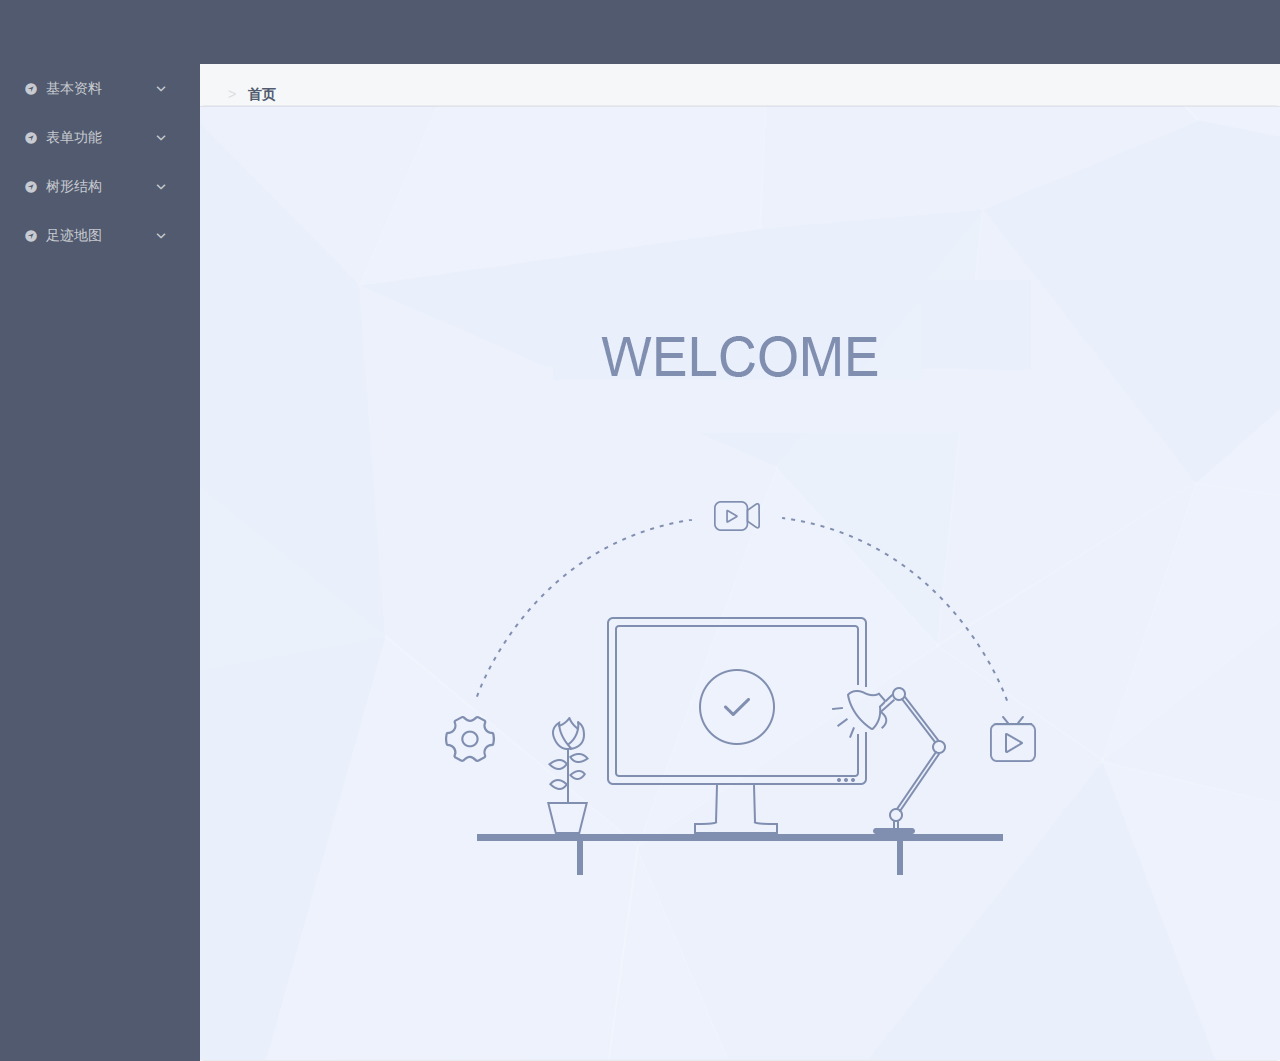
==== commit 10b1744e: "添加动态表单" ====
--- a/index.html
+++ b/index.html
@@ -1 +1 @@
-<!DOCTYPE html><html lang="en"><head><meta charset="utf-8"><meta http-equiv="X-UA-Compatible" content="IE=edge"><meta name="viewport" content="width=device-width,initial-scale=1"><link rel="icon" href="/favicon.ico"><title>vue-demo</title><link href="/js/chunk-2d0d7bec.560ee29b.js" rel="prefetch"><link href="/css/app.bc54cdb0.css" rel="preload" as="style"><link href="/css/chunk-vendors.1e73e159.css" rel="preload" as="style"><link href="/js/app.da86a143.js" rel="preload" as="script"><link href="/js/chunk-vendors.be4619c7.js" rel="preload" as="script"><link href="/css/chunk-vendors.1e73e159.css" rel="stylesheet"><link href="/css/app.bc54cdb0.css" rel="stylesheet"></head><body><noscript><strong>We're sorry but vue-demo doesn't work properly without JavaScript enabled. Please enable it to continue.</strong></noscript><div id="app"></div><script src="/js/chunk-vendors.be4619c7.js"></script><script src="/js/app.da86a143.js"></script></body></html>+<!DOCTYPE html><html lang="en"><head><meta charset="utf-8"><meta http-equiv="X-UA-Compatible" content="IE=edge"><meta name="viewport" content="width=device-width,initial-scale=1"><link rel="icon" href="/favicon.ico"><title>vue-demo</title><link href="/css/chunk-1e316343.482938a0.css" rel="prefetch"><link href="/css/chunk-76f7672b.81fb5cb3.css" rel="prefetch"><link href="/js/chunk-1e316343.59722a9a.js" rel="prefetch"><link href="/js/chunk-2d0aa1c9.dc9ad973.js" rel="prefetch"><link href="/js/chunk-2d0b287e.c9eeff34.js" rel="prefetch"><link href="/js/chunk-5555c182.42f14d43.js" rel="prefetch"><link href="/js/chunk-76f7672b.ef4efdea.js" rel="prefetch"><link href="/css/app.be37e169.css" rel="preload" as="style"><link href="/css/chunk-vendors.1e73e159.css" rel="preload" as="style"><link href="/js/app.78cdff90.js" rel="preload" as="script"><link href="/js/chunk-vendors.be4619c7.js" rel="preload" as="script"><link href="/css/chunk-vendors.1e73e159.css" rel="stylesheet"><link href="/css/app.be37e169.css" rel="stylesheet"></head><body><noscript><strong>We're sorry but vue-demo doesn't work properly without JavaScript enabled. Please enable it to continue.</strong></noscript><div id="app"></div><script src="/js/chunk-vendors.be4619c7.js"></script><script src="/js/app.78cdff90.js"></script></body></html>--- a/css/chunk-1e316343.482938a0.css
+++ b/css/chunk-1e316343.482938a0.css
@@ -0,0 +1 @@
+.treeBg{background:#daa520;padding:6px;box-sizing:border-box}--- a/css/chunk-76f7672b.81fb5cb3.css
+++ b/css/chunk-76f7672b.81fb5cb3.css
@@ -0,0 +1 @@
+.welcome .ivu-card-body{height:100%}.home-card,.home-card .ivu-card-body{padding:0}.home-card_1{background-image:url(../img/home.091e156d.png);background-size:cover;background-position:50%}--- a/css/app.be37e169.css
+++ b/css/app.be37e169.css
@@ -0,0 +1 @@
+#app{width:100%;height:100%;margin:0 auto}.ivu-layout-content{min-height:873px}.contentCommon{width:95%;margin:30px;background:#fff;overflow:hidden}.mg20{margin:20px 0 0 20px}--- a/css/app.be37e169.css
+++ b/css/app.be37e169.css
@@ -0,0 +1 @@
+#app{width:100%;height:100%;margin:0 auto}.ivu-layout-content{min-height:873px}.contentCommon{width:95%;margin:30px;background:#fff;overflow:hidden}.mg20{margin:20px 0 0 20px}